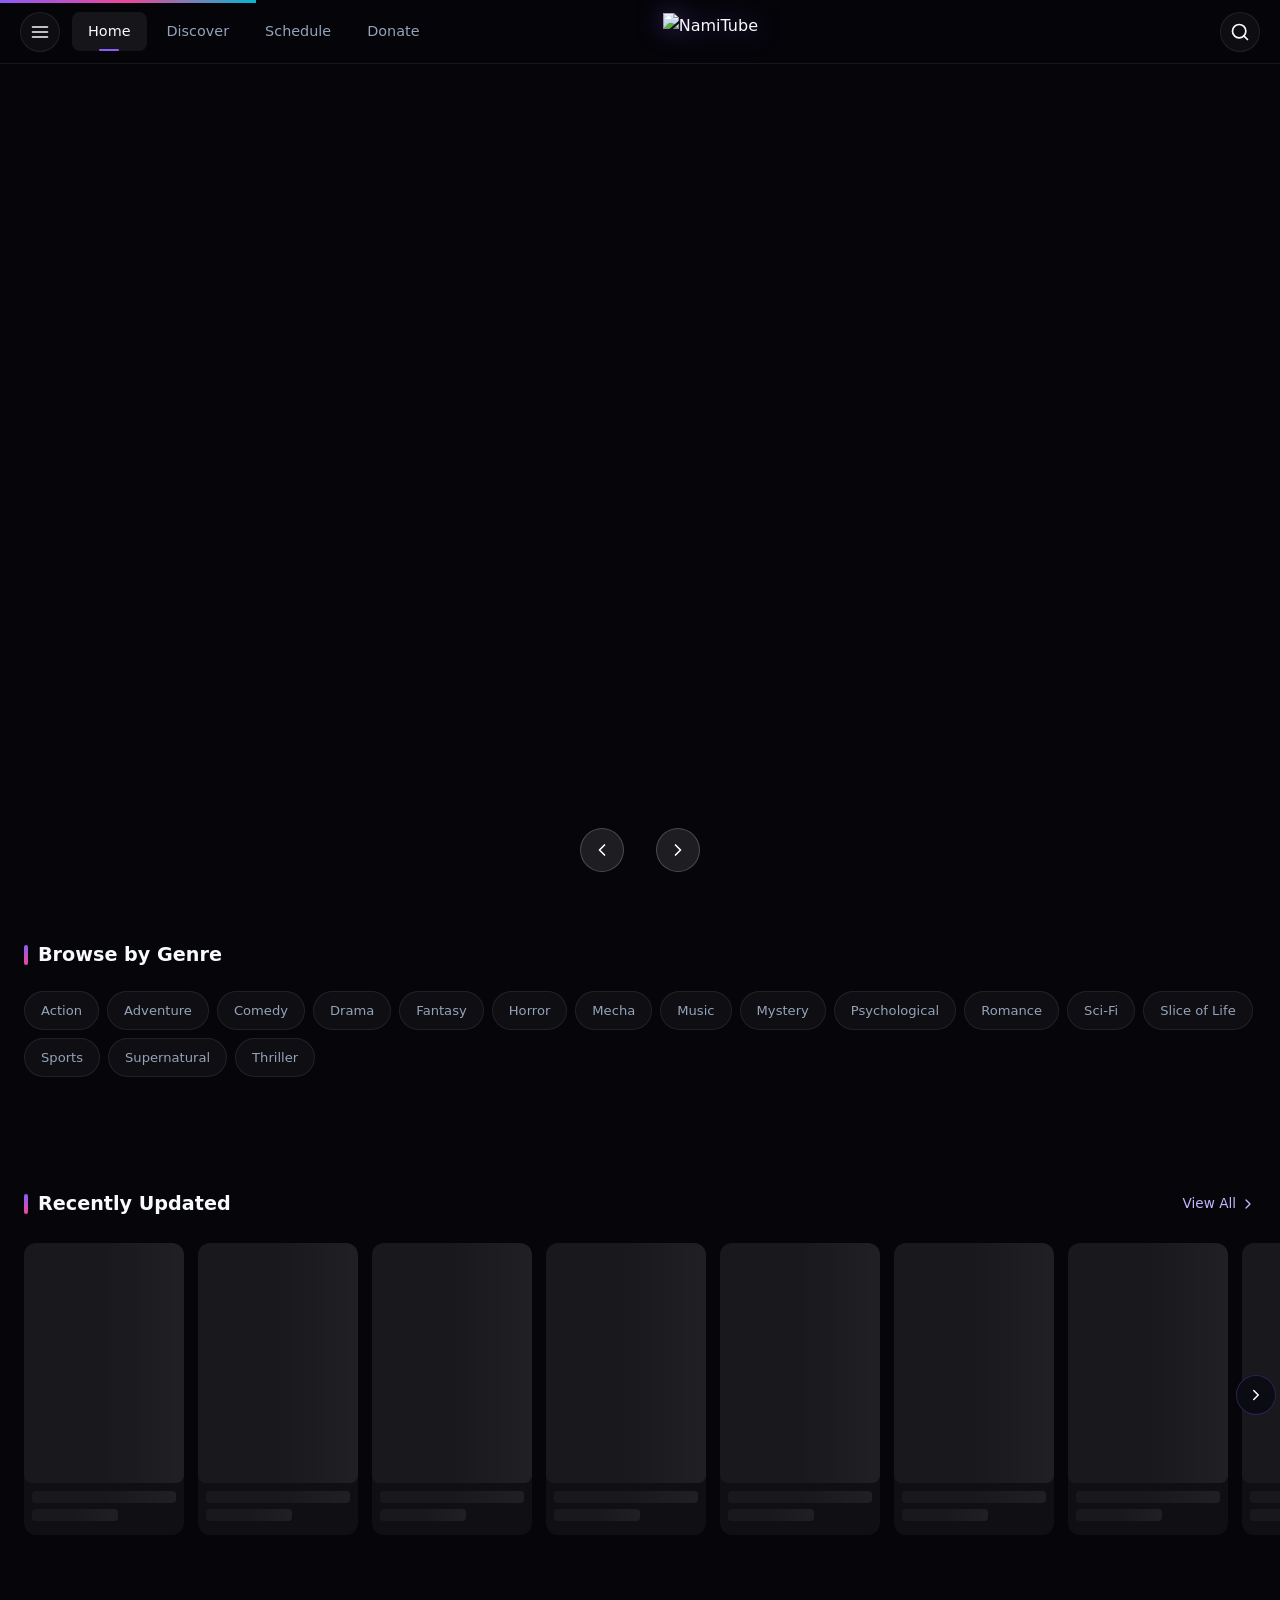
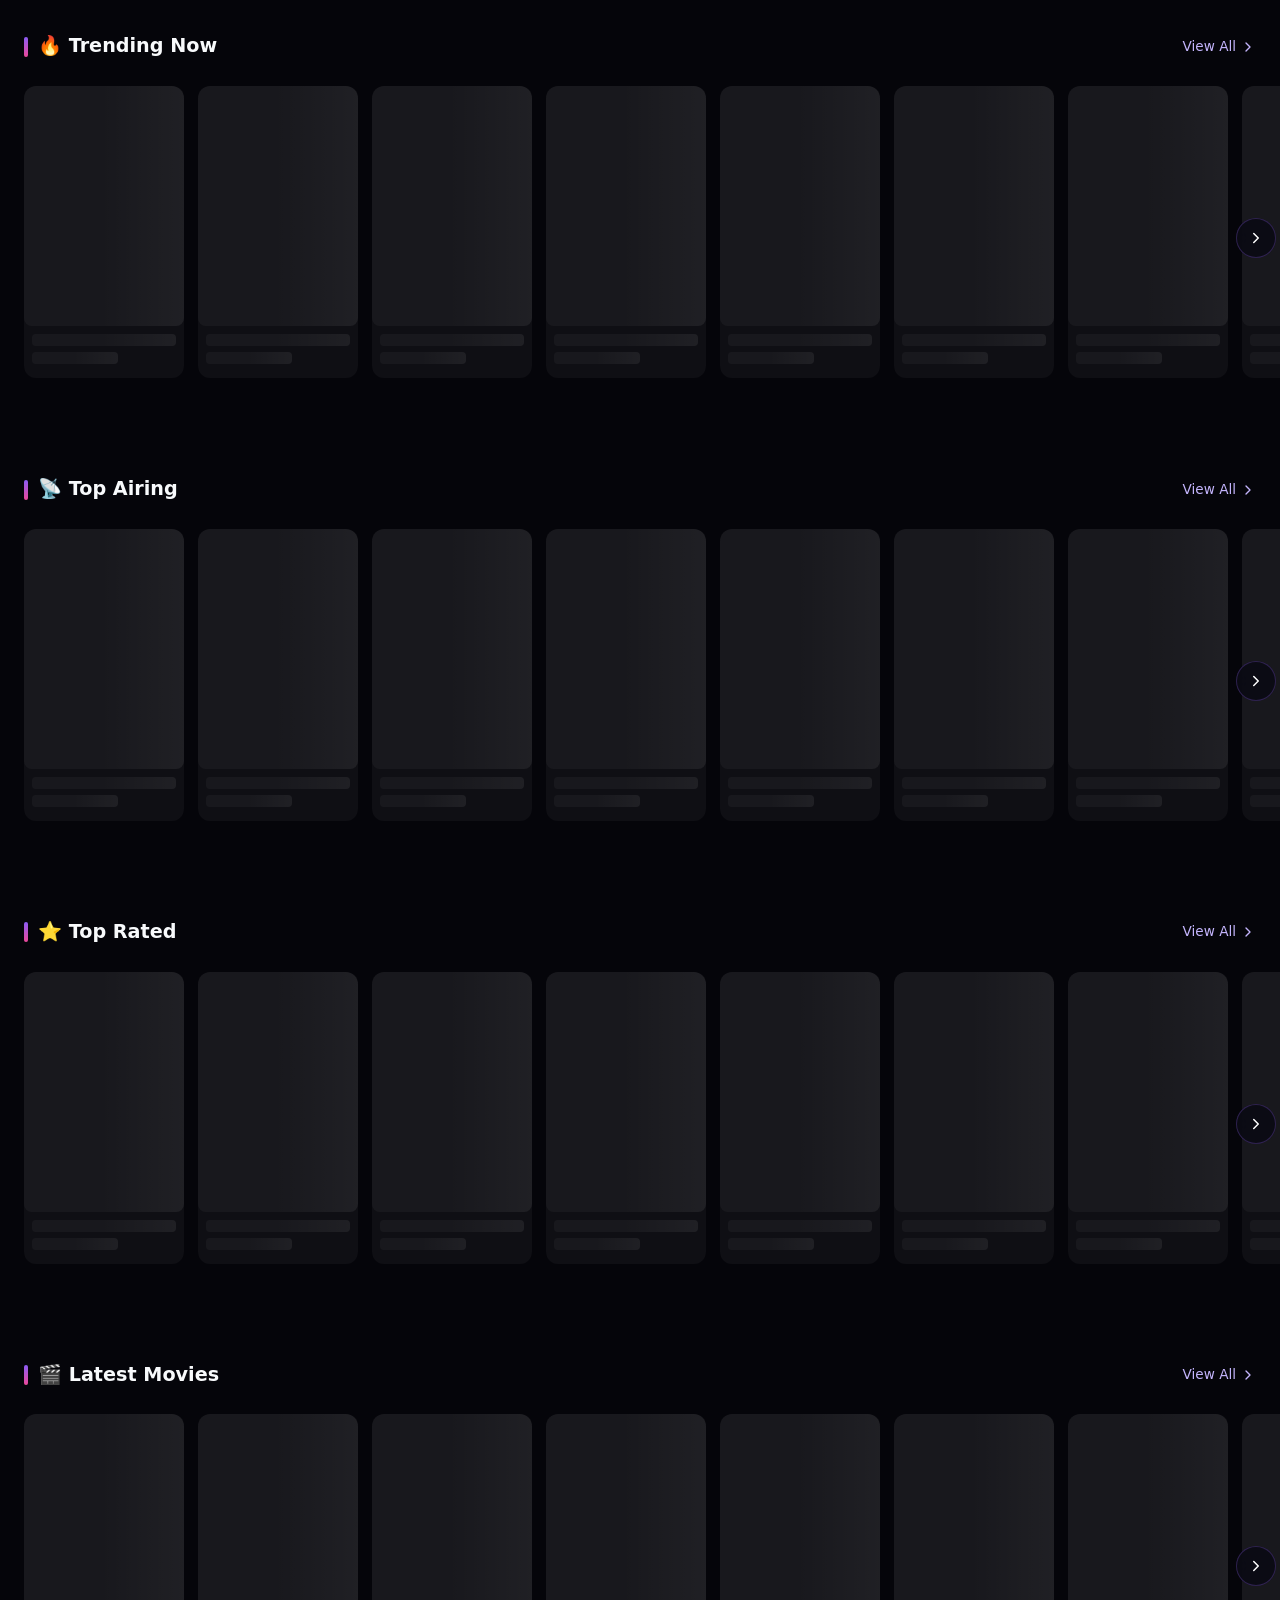
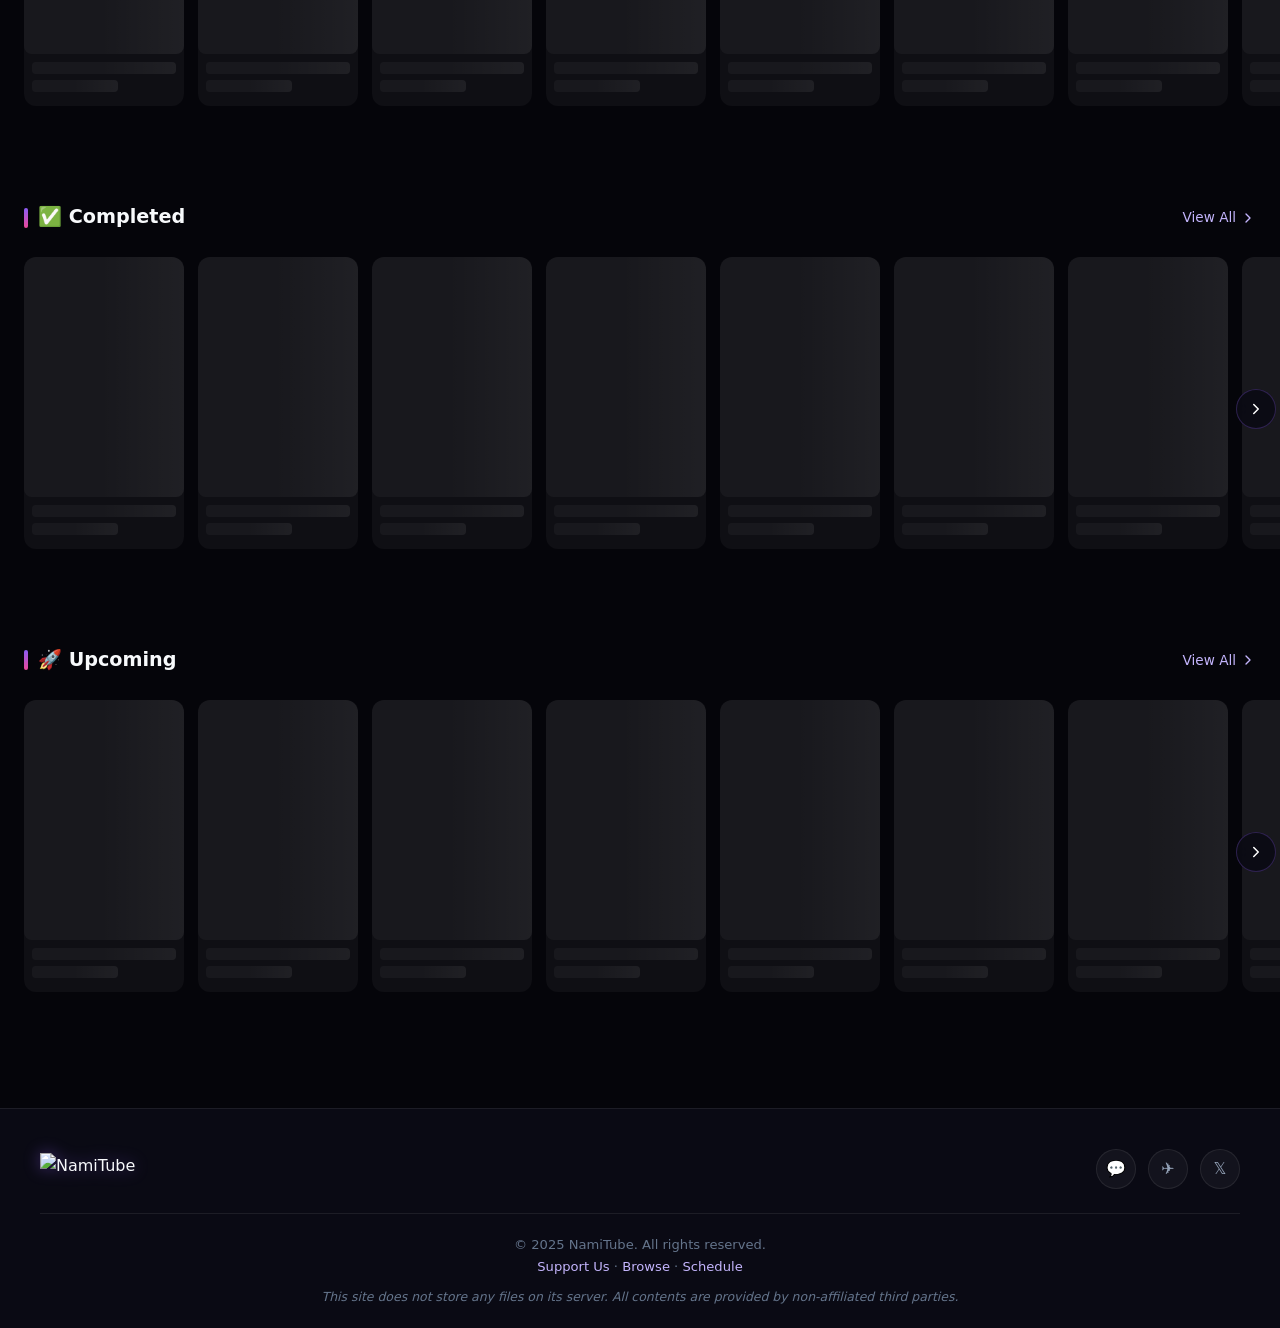
==== index.html @ ffd4a320 "Update index.html" ====
<!DOCTYPE html>
<html lang="en">
<head>
<meta charset="UTF-8"/>
<meta name="viewport" content="width=device-width,initial-scale=1.0"/>
<title>NamiTube – Premium Anime Streaming</title>
<meta name="description" content="Watch anime online free in HD. Stream thousands of anime series and movies on NamiTube."/>
<meta property="og:title" content="NamiTube – Premium Anime Streaming"/>
<meta property="og:description" content="Watch anime online free in HD on NamiTube."/>
<meta property="og:type" content="website"/>
<link rel="icon" href="https://blogger.googleusercontent.com/img/b/R29vZ2xl/AVvXsEiHE6pMgjbJ6YDLaMAtDUZCs6Zhkvxl0_fQnb0c0ZCmJOYRB_4N8dQ0ZWosBq_sZPK2wFel2E43Z2meo25JL3i7IZYkJ35FZ7lZ_BZfwlWofAKGhF1gWpFsxofeGUr87Peu6s7xtgvJMnrbtNnd4vJPtB7uG3L_wJ9tT8PKRCh-PXSxlyY9Ufn8OAzDY_Y/s320/NamiTube%20Original%20Favicon.png"/>
<style>
:root {
  --bg: #05050a;
  --bg2: #0a0a14;
  --bg3: #0f0f1e;
  --surface: rgba(255,255,255,0.04);
  --surface2: rgba(255,255,255,0.07);
  --border: rgba(255,255,255,0.08);
  --border2: rgba(150,100,255,0.25);
  --purple: #8b5cf6;
  --purple2: #a78bfa;
  --purple3: #c4b5fd;
  --pink: #ec4899;
  --cyan: #06b6d4;
  --text: #f8fafc;
  --text2: #94a3b8;
  --text3: #64748b;
  --gold: #fbbf24;
  --green: #22c55e;
  --red: #ef4444;
  --header-h: 64px;
  --radius: 12px;
  --radius2: 8px;
  --shadow: 0 8px 32px rgba(0,0,0,0.6);
  --glow: 0 0 24px rgba(139,92,246,0.35);
  --transition: 0.3s cubic-bezier(0.4,0,0.2,1);
}
*,*::before,*::after{box-sizing:border-box;margin:0;padding:0}
html,body{overflow-x:hidden;max-width:100%;background:var(--bg);color:var(--text);font-family:'Segoe UI',system-ui,-apple-system,sans-serif;line-height:1.6;scroll-behavior:smooth}
html{scrollbar-width:thin;scrollbar-color:var(--purple) var(--bg2)}
::-webkit-scrollbar{width:6px;height:6px}
::-webkit-scrollbar-track{background:var(--bg2)}
::-webkit-scrollbar-thumb{background:var(--purple);border-radius:3px}
img{max-width:100%;height:auto;display:block}
a{color:inherit;text-decoration:none}
button{cursor:pointer;border:none;background:none;font:inherit;color:inherit}

/* HEADER */
#header{position:fixed;top:0;left:0;right:0;z-index:1000;height:var(--header-h);display:flex;align-items:center;justify-content:space-between;padding:0 20px;background:rgba(5,5,10,0.85);backdrop-filter:blur(20px);-webkit-backdrop-filter:blur(20px);border-bottom:1px solid var(--border);transition:background var(--transition)}
#header.scrolled{background:rgba(5,5,10,0.97);box-shadow:0 2px 20px rgba(0,0,0,0.5)}
.h-left,.h-right{display:flex;align-items:center;gap:12px;flex:1}
.h-right{justify-content:flex-end}
.h-center{flex:2;display:flex;justify-content:center;align-items:center}
.logo-img{height:38px;width:auto;object-fit:contain;filter:drop-shadow(0 0 12px rgba(139,92,246,0.5))}
.icon-btn{width:40px;height:40px;border-radius:50%;display:flex;align-items:center;justify-content:center;background:var(--surface);border:1px solid var(--border);transition:all var(--transition);flex-shrink:0}
.icon-btn:hover{background:var(--border2);border-color:var(--purple);box-shadow:var(--glow)}
.icon-btn svg{width:20px;height:20px;fill:none;stroke:var(--text);stroke-width:2;stroke-linecap:round;stroke-linejoin:round}
.desktop-nav{display:flex;align-items:center;gap:4px}
.desktop-nav a{padding:8px 16px;border-radius:var(--radius2);font-size:0.9rem;font-weight:500;color:var(--text2);transition:all var(--transition);position:relative}
.desktop-nav a:hover,.desktop-nav a.active{color:var(--text);background:var(--surface2)}
.desktop-nav a.active::after{content:'';position:absolute;bottom:0;left:50%;transform:translateX(-50%);width:20px;height:2px;background:var(--purple);border-radius:2px}
@media(max-width:768px){.desktop-nav{display:none}}

/* SIDEBAR */
#sidebar-overlay{position:fixed;inset:0;z-index:1500;background:rgba(0,0,0,0.7);backdrop-filter:blur(4px);opacity:0;pointer-events:none;transition:opacity var(--transition)}
#sidebar-overlay.open{opacity:1;pointer-events:all}
#sidebar{position:fixed;top:0;left:0;bottom:0;z-index:1501;width:280px;background:var(--bg3);border-right:1px solid var(--border2);transform:translateX(-100%);transition:transform 0.35s cubic-bezier(0.4,0,0.2,1);overflow-y:auto;display:flex;flex-direction:column}
#sidebar.open{transform:translateX(0)}
.sidebar-header{display:flex;align-items:center;justify-content:space-between;padding:20px;border-bottom:1px solid var(--border)}
.sidebar-logo{height:32px}
.sidebar-close{width:36px;height:36px;border-radius:50%;display:flex;align-items:center;justify-content:center;background:var(--surface);transition:all var(--transition)}
.sidebar-close:hover{background:var(--red);color:#fff}
.sidebar-nav{padding:16px 12px;flex:1}
.sidebar-nav a{display:flex;align-items:center;gap:12px;padding:12px 16px;border-radius:var(--radius2);color:var(--text2);transition:all var(--transition);font-size:0.95rem;margin-bottom:4px}
.sidebar-nav a:hover,.sidebar-nav a.active{color:var(--text);background:linear-gradient(135deg,rgba(139,92,246,0.2),rgba(139,92,246,0.05));border-left:2px solid var(--purple)}
.sidebar-nav a svg{width:20px;height:20px;fill:none;stroke:currentColor;stroke-width:2;stroke-linecap:round;stroke-linejoin:round;flex-shrink:0}

/* SEARCH OVERLAY */
#search-overlay{position:fixed;inset:0;z-index:2000;background:rgba(5,5,10,0.97);backdrop-filter:blur(20px);display:none;flex-direction:column;opacity:0;transition:opacity var(--transition)}
#search-overlay.active{display:flex;opacity:1}
.search-header{display:flex;align-items:center;gap:16px;padding:20px 24px;border-bottom:1px solid var(--border)}
#search-input{flex:1;background:var(--surface2);border:1px solid var(--border2);border-radius:var(--radius);padding:14px 20px;font-size:1.1rem;color:var(--text);outline:none;transition:all var(--transition)}
#search-input:focus{border-color:var(--purple);box-shadow:0 0 0 3px rgba(139,92,246,0.15)}
#search-input::placeholder{color:var(--text3)}
.search-close{width:44px;height:44px;border-radius:50%;display:flex;align-items:center;justify-content:center;background:var(--surface);border:1px solid var(--border);flex-shrink:0;font-size:1.2rem;transition:all var(--transition)}
.search-close:hover{background:var(--red);border-color:var(--red)}
.search-filters{display:flex;flex-wrap:wrap;gap:8px;padding:16px 24px;border-bottom:1px solid var(--border)}
.filter-select{background:var(--surface2);border:1px solid var(--border);border-radius:var(--radius2);padding:8px 12px;font-size:0.85rem;color:var(--text2);outline:none;cursor:pointer;transition:all var(--transition)}
.filter-select:focus,.filter-select:hover{border-color:var(--purple);color:var(--text)}
.filter-select option{background:var(--bg3);color:var(--text)}
#search-results{flex:1;overflow-y:auto;padding:20px 24px}
.search-grid{display:grid;grid-template-columns:repeat(auto-fill,minmax(140px,1fr));gap:16px}
.search-loading{text-align:center;padding:40px;color:var(--text3)}
.search-empty{text-align:center;padding:60px 20px;color:var(--text3)}
.search-empty h3{font-size:1.4rem;margin-bottom:8px;color:var(--text2)}

/* HERO SLIDER */
#hero{position:relative;height:calc(100vh - var(--header-h));min-height:500px;overflow:hidden;margin-top:var(--header-h)}
.hero-track{display:flex;height:100%;transition:none}
.hero-slide{flex:0 0 100%;height:100%;position:relative;overflow:hidden}
.hero-bg{position:absolute;inset:0;width:100%;height:100%;object-fit:cover;object-position:center top;transition:transform 8s ease}
.hero-slide.active .hero-bg{transform:scale(1.05)}
.hero-overlay{position:absolute;inset:0;background:linear-gradient(to right,rgba(5,5,10,0.92) 0%,rgba(5,5,10,0.6) 50%,rgba(5,5,10,0.2) 100%),linear-gradient(to top,rgba(5,5,10,0.9) 0%,transparent 50%)}
.hero-content{position:absolute;bottom:80px;left:60px;max-width:560px;transform:translateY(20px);opacity:0;transition:all 0.7s cubic-bezier(0.4,0,0.2,1)}
.hero-slide.active .hero-content{transform:translateY(0);opacity:1}
.hero-badges{display:flex;flex-wrap:wrap;gap:8px;margin-bottom:16px}
.hero-badge{padding:4px 10px;border-radius:20px;font-size:0.75rem;font-weight:600;letter-spacing:0.5px;text-transform:uppercase}
.hero-badge.format{background:rgba(139,92,246,0.3);border:1px solid rgba(139,92,246,0.5);color:var(--purple3)}
.hero-badge.status{background:rgba(34,197,94,0.2);border:1px solid rgba(34,197,94,0.4);color:#86efac}
.hero-title{font-size:clamp(1.8rem,4vw,3.2rem);font-weight:800;line-height:1.1;margin-bottom:10px;text-shadow:0 2px 20px rgba(0,0,0,0.5)}
.hero-genres{display:flex;flex-wrap:wrap;gap:8px;margin-bottom:14px}
.hero-genre{font-size:0.8rem;color:var(--purple3);background:rgba(139,92,246,0.12);padding:4px 10px;border-radius:20px;border:1px solid rgba(139,92,246,0.25)}
.hero-meta{display:flex;align-items:center;gap:16px;margin-bottom:16px;color:var(--text2);font-size:0.9rem}
.hero-score{display:flex;align-items:center;gap:6px;color:var(--gold);font-weight:700}
.hero-desc{color:var(--text2);font-size:0.95rem;line-height:1.65;display:-webkit-box;-webkit-line-clamp:3;-webkit-box-orient:vertical;overflow:hidden;margin-bottom:24px}
.hero-actions{display:flex;gap:12px;flex-wrap:wrap}
.btn{display:inline-flex;align-items:center;gap:8px;padding:12px 24px;border-radius:var(--radius);font-weight:600;font-size:0.9rem;transition:all var(--transition);cursor:pointer;border:none;text-decoration:none}
.btn-primary{background:linear-gradient(135deg,var(--purple),#6d28d9);color:#fff;box-shadow:0 4px 20px rgba(139,92,246,0.4)}
.btn-primary:hover{transform:translateY(-2px);box-shadow:0 8px 28px rgba(139,92,246,0.55)}
.btn-secondary{background:rgba(255,255,255,0.1);color:var(--text);border:1px solid rgba(255,255,255,0.2);backdrop-filter:blur(10px)}
.btn-secondary:hover{background:rgba(255,255,255,0.18);transform:translateY(-2px)}
.btn svg{width:18px;height:18px;fill:none;stroke:currentColor;stroke-width:2;stroke-linecap:round;stroke-linejoin:round}
.hero-controls{position:absolute;bottom:28px;left:50%;transform:translateX(-50%);display:flex;align-items:center;gap:16px}
.hero-dots{display:flex;gap:8px;align-items:center}
.hero-dot{width:8px;height:8px;border-radius:50%;background:rgba(255,255,255,0.3);cursor:pointer;transition:all var(--transition)}
.hero-dot.active{width:28px;border-radius:4px;background:var(--purple)}
.hero-arrow{width:44px;height:44px;border-radius:50%;background:rgba(255,255,255,0.1);border:1px solid rgba(255,255,255,0.2);display:flex;align-items:center;justify-content:center;cursor:pointer;transition:all var(--transition);backdrop-filter:blur(10px);flex-shrink:0}
.hero-arrow:hover{background:rgba(139,92,246,0.4);border-color:var(--purple)}
.hero-arrow svg{width:20px;height:20px;fill:none;stroke:#fff;stroke-width:2;stroke-linecap:round;stroke-linejoin:round}
@media(max-width:768px){
  .hero-content{left:20px;right:20px;bottom:60px;max-width:100%}
  .hero-arrow{display:none}
}

/* SKELETON */
.skeleton{background:linear-gradient(90deg,var(--surface) 25%,var(--surface2) 50%,var(--surface) 75%);background-size:200% 100%;animation:shimmer 1.5s infinite;border-radius:var(--radius2)}
@keyframes shimmer{0%{background-position:200% 0}100%{background-position:-200% 0}}

/* SECTIONS */
.section{padding:40px 0;position:relative}
.section-header{display:flex;align-items:center;justify-content:space-between;padding:0 24px;margin-bottom:20px}
.section-title{font-size:1.2rem;font-weight:700;display:flex;align-items:center;gap:10px}
.section-title::before{content:'';width:4px;height:20px;background:linear-gradient(180deg,var(--purple),var(--pink));border-radius:2px;display:inline-block}
.view-all{font-size:0.85rem;color:var(--purple3);display:flex;align-items:center;gap:4px;transition:all var(--transition)}
.view-all:hover{color:var(--purple2)}
.view-all svg{width:16px;height:16px;fill:none;stroke:currentColor;stroke-width:2;stroke-linecap:round;stroke-linejoin:round}

/* CARD SLIDER */
.slider-wrap{position:relative;overflow:hidden}
.slider-track{display:flex;gap:14px;padding:4px 24px 16px;overflow-x:auto;scrollbar-width:none;scroll-behavior:smooth;cursor:grab;user-select:none}
.slider-track::-webkit-scrollbar{display:none}
.slider-track.grabbing{cursor:grabbing;scroll-behavior:auto}
.slider-arrow{position:absolute;top:50%;transform:translateY(-50%);width:40px;height:40px;border-radius:50%;background:rgba(10,10,20,0.9);border:1px solid var(--border2);display:flex;align-items:center;justify-content:center;z-index:10;cursor:pointer;transition:all var(--transition);backdrop-filter:blur(10px)}
.slider-arrow:hover{background:rgba(139,92,246,0.5);border-color:var(--purple);box-shadow:var(--glow)}
.slider-arrow.left{left:4px}
.slider-arrow.right{right:4px}
.slider-arrow svg{width:18px;height:18px;fill:none;stroke:#fff;stroke-width:2;stroke-linecap:round;stroke-linejoin:round}
.slider-arrow.hidden{opacity:0;pointer-events:none}

/* ANIME CARD */
.card{flex:0 0 160px;border-radius:var(--radius);overflow:hidden;background:var(--surface);border:1px solid var(--border);transition:all var(--transition);position:relative;cursor:pointer}
.card:hover{transform:translateY(-6px) scale(1.02);border-color:var(--border2);box-shadow:0 16px 40px rgba(0,0,0,0.5),var(--glow)}
.card-poster{width:100%;aspect-ratio:2/3;object-fit:cover;background:var(--bg3);transition:transform var(--transition)}
.card:hover .card-poster{transform:scale(1.05)}
.card-overlay{position:absolute;inset:0;background:linear-gradient(to top,rgba(5,5,10,0.95) 0%,rgba(5,5,10,0.4) 50%,transparent 100%);opacity:0;transition:opacity var(--transition)}
.card:hover .card-overlay{opacity:1}
.card-badges{position:absolute;top:8px;left:8px;display:flex;flex-direction:column;gap:4px}
.badge{padding:3px 7px;border-radius:4px;font-size:0.7rem;font-weight:700;letter-spacing:0.3px}
.badge-score{background:rgba(251,191,36,0.25);border:1px solid rgba(251,191,36,0.5);color:var(--gold)}
.badge-ep{background:rgba(6,182,212,0.25);border:1px solid rgba(6,182,212,0.4);color:var(--cyan)}
.badge-hd{background:rgba(139,92,246,0.3);border:1px solid rgba(139,92,246,0.5);color:var(--purple3)}
.badge-format{background:rgba(255,255,255,0.1);border:1px solid rgba(255,255,255,0.2);color:var(--text2)}
.card-info{position:absolute;bottom:0;left:0;right:0;padding:12px 10px 10px;transform:translateY(8px);opacity:0;transition:all var(--transition)}
.card:hover .card-info{transform:translateY(0);opacity:1}
.card-title{font-size:0.82rem;font-weight:600;color:var(--text);display:-webkit-box;-webkit-line-clamp:2;-webkit-box-orient:vertical;overflow:hidden;margin-bottom:4px}
.card-meta{font-size:0.72rem;color:var(--text3)}
.card-label{position:absolute;bottom:0;left:0;right:0;padding:8px;background:linear-gradient(transparent,rgba(5,5,10,0.95));text-align:center}
.card-label-text{font-size:0.8rem;font-weight:500;color:var(--text);display:-webkit-box;-webkit-line-clamp:2;-webkit-box-orient:vertical;overflow:hidden}

/* SKELETON CARDS */
.card-skel{flex:0 0 160px;border-radius:var(--radius);overflow:hidden;background:var(--surface)}
.card-skel-img{width:100%;aspect-ratio:2/3}
.card-skel-txt{padding:8px}
.card-skel-line{height:12px;border-radius:4px;margin-bottom:6px}
.card-skel-line.short{width:60%}

/* FOOTER */
footer{background:var(--bg2);border-top:1px solid var(--border);padding:40px 24px 20px;margin-top:60px}
.footer-inner{max-width:1200px;margin:0 auto}
.footer-top{display:flex;align-items:center;justify-content:space-between;flex-wrap:wrap;gap:20px;padding-bottom:24px;border-bottom:1px solid var(--border)}
.footer-logo{height:32px;filter:drop-shadow(0 0 8px rgba(139,92,246,0.4))}
.footer-socials{display:flex;gap:12px}
.social-link{width:40px;height:40px;border-radius:50%;display:flex;align-items:center;justify-content:center;background:var(--surface);border:1px solid var(--border);color:var(--text2);transition:all var(--transition);font-size:1rem}
.social-link:hover{background:var(--border2);color:var(--purple2);border-color:var(--purple)}
.footer-bottom{padding-top:20px;text-align:center;color:var(--text3);font-size:0.82rem;line-height:1.7}
.footer-bottom a{color:var(--purple3);transition:color var(--transition)}
.footer-bottom a:hover{color:var(--purple2)}
.footer-disclaimer{margin-top:8px;font-size:0.78rem;color:var(--text3);font-style:italic}

/* SCROLL TO TOP */
#scroll-top{position:fixed;bottom:24px;right:24px;z-index:900;width:44px;height:44px;border-radius:50%;background:linear-gradient(135deg,var(--purple),#6d28d9);display:flex;align-items:center;justify-content:center;opacity:0;pointer-events:none;transition:all var(--transition);box-shadow:0 4px 16px rgba(139,92,246,0.5);cursor:pointer}
#scroll-top.visible{opacity:1;pointer-events:all}
#scroll-top:hover{transform:translateY(-3px);box-shadow:0 8px 24px rgba(139,92,246,0.6)}
#scroll-top svg{width:20px;height:20px;fill:none;stroke:#fff;stroke-width:2;stroke-linecap:round;stroke-linejoin:round}

/* LOADING BAR */
#loader{position:fixed;top:0;left:0;width:0;height:3px;background:linear-gradient(90deg,var(--purple),var(--pink),var(--cyan));z-index:9999;transition:width 0.3s ease}

/* TOAST */
#toast{position:fixed;bottom:80px;right:24px;z-index:3000;background:var(--bg3);border:1px solid var(--border2);color:var(--text);padding:12px 20px;border-radius:var(--radius2);font-size:0.9rem;opacity:0;transform:translateY(10px);transition:all var(--transition);pointer-events:none;max-width:300px;box-shadow:var(--shadow)}
#toast.show{opacity:1;transform:translateY(0)}

/* GENRES ROW */
.genres-row{display:flex;flex-wrap:wrap;gap:8px;padding:0 24px;margin-bottom:32px}
.genre-pill{padding:8px 16px;border-radius:20px;font-size:0.82rem;font-weight:500;background:var(--surface);border:1px solid var(--border);color:var(--text2);cursor:pointer;transition:all var(--transition)}
.genre-pill:hover{background:rgba(139,92,246,0.2);border-color:var(--purple);color:var(--purple3)}

@media(max-width:480px){.card{flex:0 0 130px}.card-skel{flex:0 0 130px}}
@media(max-width:360px){.card{flex:0 0 115px}.card-skel{flex:0 0 115px}}
</style>
</head>
<body>
<div id="loader"></div>

<!-- HEADER -->
<header id="header">
  <div class="h-left">
    <button class="icon-btn" id="hamburger" aria-label="Menu">
      <svg viewBox="0 0 24 24"><line x1="3" y1="6" x2="21" y2="6"/><line x1="3" y1="12" x2="21" y2="12"/><line x1="3" y1="18" x2="21" y2="18"/></svg>
    </button>
    <nav class="desktop-nav">
      <a href="index.html" class="active">Home</a>
      <a href="discover.html">Discover</a>
      <a href="schedule.html">Schedule</a>
      <a href="donate.html">Donate</a>
    </nav>
  </div>
  <div class="h-center">
    <a href="index.html"><img src="https://blogger.googleusercontent.com/img/b/R29vZ2xl/AVvXsEjwxClcajSZy1q1gj_1kf_9y1J7mutn4jWfqdhlBVbFjLkViz_Z3-nuIZ11W0qOd1jlFgMFYi-g_XrpIiRbQjZd-wPwg4RWWyhbR0QLw0-ZgX5DFncVPNOxrDBouMlbdz2sLvQS65JbQaLJpQReWhjceG8Rn5cxrNusoQAXieXFcX_q_LZthCYS1AsCR30/s320/NamiTube%20Original%20banner.png" class="logo-img" alt="NamiTube" loading="eager"/></a>
  </div>
  <div class="h-right">
    <button class="icon-btn" id="search-btn" aria-label="Search">
      <svg viewBox="0 0 24 24"><circle cx="11" cy="11" r="8"/><line x1="21" y1="21" x2="16.65" y2="16.65"/></svg>
    </button>
  </div>
</header>

<!-- SIDEBAR -->
<div id="sidebar-overlay"></div>
<nav id="sidebar">
  <div class="sidebar-header">
    <img src="https://blogger.googleusercontent.com/img/b/R29vZ2xl/AVvXsEjwxClcajSZy1q1gj_1kf_9y1J7mutn4jWfqdhlBVbFjLkViz_Z3-nuIZ11W0qOd1jlFgMFYi-g_XrpIiRbQjZd-wPwg4RWWyhbR0QLw0-ZgX5DFncVPNOxrDBouMlbdz2sLvQS65JbQaLJpQReWhjceG8Rn5cxrNusoQAXieXFcX_q_LZthCYS1AsCR30/s320/NamiTube%20Original%20banner.png" class="sidebar-logo" alt="NamiTube"/>
    <button class="sidebar-close" id="sidebar-close">✕</button>
  </div>
  <div class="sidebar-nav">
    <a href="index.html" class="active">
      <svg viewBox="0 0 24 24"><path d="M3 9l9-7 9 7v11a2 2 0 0 1-2 2H5a2 2 0 0 1-2-2z"/><polyline points="9 22 9 12 15 12 15 22"/></svg>
      Home
    </a>
    <a href="discover.html">
      <svg viewBox="0 0 24 24"><circle cx="11" cy="11" r="8"/><line x1="21" y1="21" x2="16.65" y2="16.65"/></svg>
      Discover
    </a>
    <a href="schedule.html">
      <svg viewBox="0 0 24 24"><rect x="3" y="4" width="18" height="18" rx="2" ry="2"/><line x1="16" y1="2" x2="16" y2="6"/><line x1="8" y1="2" x2="8" y2="6"/><line x1="3" y1="10" x2="21" y2="10"/></svg>
      Schedule
    </a>
    <a href="donate.html">
      <svg viewBox="0 0 24 24"><path d="M20.84 4.61a5.5 5.5 0 0 0-7.78 0L12 5.67l-1.06-1.06a5.5 5.5 0 0 0-7.78 7.78l1.06 1.06L12 21.23l7.78-7.78 1.06-1.06a5.5 5.5 0 0 0 0-7.78z"/></svg>
      Donate
    </a>
  </div>
</nav>

<!-- SEARCH OVERLAY -->
<div id="search-overlay">
  <div class="search-header">
    <input type="text" id="search-input" placeholder="Search anime titles, genres..." autocomplete="off" spellcheck="false"/>
    <button class="search-close" id="search-close">✕</button>
  </div>
  <div class="search-filters">
    <select class="filter-select" id="sf-genre"><option value="">All Genres</option></select>
    <select class="filter-select" id="sf-season">
      <option value="">All Seasons</option>
      <option value="WINTER">Winter</option>
      <option value="SPRING">Spring</option>
      <option value="SUMMER">Summer</option>
      <option value="FALL">Fall</option>
    </select>
    <select class="filter-select" id="sf-year">
      <option value="">All Years</option>
    </select>
    <select class="filter-select" id="sf-format">
      <option value="">All Formats</option>
      <option value="TV">TV</option>
      <option value="MOVIE">Movie</option>
      <option value="OVA">OVA</option>
      <option value="ONA">ONA</option>
      <option value="SPECIAL">Special</option>
    </select>
    <select class="filter-select" id="sf-status">
      <option value="">All Status</option>
      <option value="RELEASING">Airing</option>
      <option value="FINISHED">Finished</option>
      <option value="NOT_YET_RELEASED">Upcoming</option>
    </select>
    <select class="filter-select" id="sf-sort">
      <option value="TRENDING_DESC">Trending</option>
      <option value="POPULARITY_DESC">Popular</option>
      <option value="SCORE_DESC">Top Rated</option>
      <option value="START_DATE_DESC">Newest</option>
    </select>
  </div>
  <div id="search-results"><div class="search-empty"><h3>Search Anime</h3><p>Discover thousands of titles</p></div></div>
</div>

<!-- HERO -->
<section id="hero">
  <div id="hero-track" class="hero-track"></div>
  <div class="hero-controls">
    <button class="hero-arrow" id="hero-prev">
      <svg viewBox="0 0 24 24"><polyline points="15 18 9 12 15 6"/></svg>
    </button>
    <div class="hero-dots" id="hero-dots"></div>
    <button class="hero-arrow" id="hero-next">
      <svg viewBox="0 0 24 24"><polyline points="9 18 15 12 9 6"/></svg>
    </button>
  </div>
</section>

<!-- MAIN -->
<main>
  <!-- GENRES ROW -->
  <section class="section">
    <div class="section-header">
      <h2 class="section-title">Browse by Genre</h2>
    </div>
    <div class="genres-row" id="genres-row"></div>
  </section>

  <!-- RECENTLY UPDATED -->
  <section class="section" id="sec-recent">
    <div class="section-header">
      <h2 class="section-title">Recently Updated</h2>
      <a href="discover.html?sort=UPDATED_AT_DESC" class="view-all">View All <svg viewBox="0 0 24 24"><polyline points="9 18 15 12 9 6"/></svg></a>
    </div>
    <div class="slider-wrap" id="sw-recent">
      <button class="slider-arrow left hidden" id="sl-recent-l"><svg viewBox="0 0 24 24"><polyline points="15 18 9 12 15 6"/></svg></button>
      <div class="slider-track" id="st-recent"></div>
      <button class="slider-arrow right" id="sl-recent-r"><svg viewBox="0 0 24 24"><polyline points="9 18 15 12 9 6"/></svg></button>
    </div>
  </section>

  <!-- TRENDING -->
  <section class="section" id="sec-trending">
    <div class="section-header">
      <h2 class="section-title">🔥 Trending Now</h2>
      <a href="discover.html?sort=TRENDING_DESC" class="view-all">View All <svg viewBox="0 0 24 24"><polyline points="9 18 15 12 9 6"/></svg></a>
    </div>
    <div class="slider-wrap" id="sw-trending">
      <button class="slider-arrow left hidden" id="sl-trending-l"><svg viewBox="0 0 24 24"><polyline points="15 18 9 12 15 6"/></svg></button>
      <div class="slider-track" id="st-trending"></div>
      <button class="slider-arrow right" id="sl-trending-r"><svg viewBox="0 0 24 24"><polyline points="9 18 15 12 9 6"/></svg></button>
    </div>
  </section>

  <!-- TOP AIRING -->
  <section class="section">
    <div class="section-header">
      <h2 class="section-title">📡 Top Airing</h2>
      <a href="discover.html?status=RELEASING&sort=SCORE_DESC" class="view-all">View All <svg viewBox="0 0 24 24"><polyline points="9 18 15 12 9 6"/></svg></a>
    </div>
    <div class="slider-wrap" id="sw-airing">
      <button class="slider-arrow left hidden" id="sl-airing-l"><svg viewBox="0 0 24 24"><polyline points="15 18 9 12 15 6"/></svg></button>
      <div class="slider-track" id="st-airing"></div>
      <button class="slider-arrow right" id="sl-airing-r"><svg viewBox="0 0 24 24"><polyline points="9 18 15 12 9 6"/></svg></button>
    </div>
  </section>

  <!-- TOP RATED -->
  <section class="section">
    <div class="section-header">
      <h2 class="section-title">⭐ Top Rated</h2>
      <a href="discover.html?sort=SCORE_DESC" class="view-all">View All <svg viewBox="0 0 24 24"><polyline points="9 18 15 12 9 6"/></svg></a>
    </div>
    <div class="slider-wrap" id="sw-rated">
      <button class="slider-arrow left hidden" id="sl-rated-l"><svg viewBox="0 0 24 24"><polyline points="15 18 9 12 15 6"/></svg></button>
      <div class="slider-track" id="st-rated"></div>
      <button class="slider-arrow right" id="sl-rated-r"><svg viewBox="0 0 24 24"><polyline points="9 18 15 12 9 6"/></svg></button>
    </div>
  </section>

  <!-- LATEST MOVIES -->
  <section class="section">
    <div class="section-header">
      <h2 class="section-title">🎬 Latest Movies</h2>
      <a href="discover.html?format=MOVIE&sort=POPULARITY_DESC" class="view-all">View All <svg viewBox="0 0 24 24"><polyline points="9 18 15 12 9 6"/></svg></a>
    </div>
    <div class="slider-wrap" id="sw-movies">
      <button class="slider-arrow left hidden" id="sl-movies-l"><svg viewBox="0 0 24 24"><polyline points="15 18 9 12 15 6"/></svg></button>
      <div class="slider-track" id="st-movies"></div>
      <button class="slider-arrow right" id="sl-movies-r"><svg viewBox="0 0 24 24"><polyline points="9 18 15 12 9 6"/></svg></button>
    </div>
  </section>

  <!-- COMPLETED -->
  <section class="section">
    <div class="section-header">
      <h2 class="section-title">✅ Completed</h2>
      <a href="discover.html?status=FINISHED&sort=SCORE_DESC" class="view-all">View All <svg viewBox="0 0 24 24"><polyline points="9 18 15 12 9 6"/></svg></a>
    </div>
    <div class="slider-wrap" id="sw-completed">
      <button class="slider-arrow left hidden" id="sl-completed-l"><svg viewBox="0 0 24 24"><polyline points="15 18 9 12 15 6"/></svg></button>
      <div class="slider-track" id="st-completed"></div>
      <button class="slider-arrow right" id="sl-completed-r"><svg viewBox="0 0 24 24"><polyline points="9 18 15 12 9 6"/></svg></button>
    </div>
  </section>

  <!-- UPCOMING -->
  <section class="section">
    <div class="section-header">
      <h2 class="section-title">🚀 Upcoming</h2>
      <a href="discover.html?status=NOT_YET_RELEASED&sort=POPULARITY_DESC" class="view-all">View All <svg viewBox="0 0 24 24"><polyline points="9 18 15 12 9 6"/></svg></a>
    </div>
    <div class="slider-wrap" id="sw-upcoming">
      <button class="slider-arrow left hidden" id="sl-upcoming-l"><svg viewBox="0 0 24 24"><polyline points="15 18 9 12 15 6"/></svg></button>
      <div class="slider-track" id="st-upcoming"></div>
      <button class="slider-arrow right" id="sl-upcoming-r"><svg viewBox="0 0 24 24"><polyline points="9 18 15 12 9 6"/></svg></button>
    </div>
  </section>
</main>

<footer>
  <div class="footer-inner">
    <div class="footer-top">
      <img src="https://blogger.googleusercontent.com/img/b/R29vZ2xl/AVvXsEjwxClcajSZy1q1gj_1kf_9y1J7mutn4jWfqdhlBVbFjLkViz_Z3-nuIZ11W0qOd1jlFgMFYi-g_XrpIiRbQjZd-wPwg4RWWyhbR0QLw0-ZgX5DFncVPNOxrDBouMlbdz2sLvQS65JbQaLJpQReWhjceG8Rn5cxrNusoQAXieXFcX_q_LZthCYS1AsCR30/s320/NamiTube%20Original%20banner.png" class="footer-logo" alt="NamiTube"/>
      <div class="footer-socials">
        <a href="#" class="social-link" aria-label="Discord">💬</a>
        <a href="#" class="social-link" aria-label="Telegram">✈️</a>
        <a href="#" class="social-link" aria-label="X">𝕏</a>
      </div>
    </div>
    <div class="footer-bottom">
      <p>© 2025 NamiTube. All rights reserved.</p>
      <p><a href="donate.html">Support Us</a> · <a href="discover.html">Browse</a> · <a href="schedule.html">Schedule</a></p>
      <p class="footer-disclaimer">This site does not store any files on its server. All contents are provided by non-affiliated third parties.</p>
    </div>
  </div>
</footer>

<button id="scroll-top" aria-label="Scroll to top">
  <svg viewBox="0 0 24 24"><polyline points="18 15 12 9 6 15"/></svg>
</button>
<div id="toast"></div>

<script>
const ANILIST = 'https://graphql.anilist.co';
const CACHE_TTL = 5 * 60 * 1000; // 5 min

// ─── CACHE ───────────────────────────────────────────────
function cacheSet(key, data) {
  try { localStorage.setItem(key, JSON.stringify({ t: Date.now(), d: data })); } catch(e){}
}
function cacheGet(key) {
  try {
    const raw = localStorage.getItem(key);
    if (!raw) return null;
    const { t, d } = JSON.parse(raw);
    if (Date.now() - t > CACHE_TTL) { localStorage.removeItem(key); return null; }
    return d;
  } catch(e) { return null; }
}

// ─── FETCH WITH RETRY ────────────────────────────────────
async function gqlFetch(query, variables = {}, retries = 3) {
  const key = 'nt_' + btoa(JSON.stringify({ query: query.slice(0,80), variables })).slice(0,40);
  const cached = cacheGet(key);
  if (cached) return cached;
  for (let i = 0; i < retries; i++) {
    const ctrl = new AbortController();
    const timer = setTimeout(() => ctrl.abort(), 10000);
    try {
      const res = await fetch(ANILIST, {
        method: 'POST',
        headers: { 'Content-Type': 'application/json', 'Accept': 'application/json' },
        body: JSON.stringify({ query, variables }),
        signal: ctrl.signal
      });
      clearTimeout(timer);
      if (!res.ok) throw new Error('HTTP ' + res.status);
      const json = await res.json();
      if (json.errors) throw new Error(json.errors[0].message);
      cacheSet(key, json.data);
      return json.data;
    } catch(e) {
      clearTimeout(timer);
      if (i === retries - 1) throw e;
      await new Promise(r => setTimeout(r, 800 * (i + 1)));
    }
  }
}

// ─── LOADER ──────────────────────────────────────────────
function setLoader(pct) {
  document.getElementById('loader').style.width = pct + '%';
}
function hideLoader() {
  const l = document.getElementById('loader');
  l.style.width = '100%';
  setTimeout(() => { l.style.opacity = '0'; setTimeout(() => { l.style.width = '0'; l.style.opacity = '1'; }, 400); }, 200);
}

// ─── TOAST ───────────────────────────────────────────────
function showToast(msg) {
  const t = document.getElementById('toast');
  t.textContent = msg; t.classList.add('show');
  setTimeout(() => t.classList.remove('show'), 3000);
}

// ─── CARD HTML ───────────────────────────────────────────
function cardHtml(anime) {
  const title = anime.title?.english || anime.title?.romaji || 'Unknown';
  const poster = anime.coverImage?.large || anime.coverImage?.medium || '';
  const score = anime.averageScore ? (anime.averageScore / 10).toFixed(1) : null;
  const eps = anime.episodes;
  const fmt = anime.format;
  const ep = anime.nextAiringEpisode?.episode ? anime.nextAiringEpisode.episode - 1 : eps;
  return `<div class="card" onclick="location.href='anime.html?id=${anime.id}'" tabindex="0" aria-label="${title.replace(/"/g,'')}">
    <img class="card-poster" src="${poster}" alt="${title.replace(/"/g,'')}" loading="lazy" onerror="this.src='data:image/svg+xml,%3Csvg xmlns=%22http://www.w3.org/2000/svg%22 width=%22160%22 height=%22240%22 viewBox=%220 0 160 240%22%3E%3Crect fill=%22%230f0f1e%22 width=%22160%22 height=%22240%22/%3E%3C/svg%3E'"/>
    <div class="card-overlay"></div>
    <div class="card-badges">
      ${score ? `<span class="badge badge-score">★ ${score}</span>` : ''}
      ${ep ? `<span class="badge badge-ep">EP ${ep}</span>` : ''}
      ${fmt ? `<span class="badge badge-format">${fmt}</span>` : ''}
    </div>
    <div class="card-info">
      <div class="card-title">${title}</div>
      <div class="card-meta">${anime.seasonYear || ''} ${anime.status === 'RELEASING' ? '• Airing' : ''}</div>
    </div>
    <div class="card-label"><div class="card-label-text">${title}</div></div>
  </div>`;
}

function skelCards(n = 8) {
  return Array.from({length:n}, () => `<div class="card-skel skeleton"><div class="card-skel-img skeleton"></div><div class="card-skel-txt"><div class="card-skel-line skeleton"></div><div class="card-skel-line short skeleton"></div></div></div>`).join('');
}

// ─── SLIDER ENGINE ───────────────────────────────────────
function initSlider(trackId, leftId, rightId) {
  const track = document.getElementById(trackId);
  const leftBtn = document.getElementById(leftId);
  const rightBtn = document.getElementById(rightId);
  if (!track) return;
  let isDown = false, startX = 0, scrollLeft = 0, isTransitioning = false;
  function updateArrows() {
    if (!leftBtn || !rightBtn) return;
    leftBtn.classList.toggle('hidden', track.scrollLeft <= 10);
    rightBtn.classList.toggle('hidden', track.scrollLeft >= track.scrollWidth - track.clientWidth - 10);
  }
  const scrollBy = (dir) => {
    if (isTransitioning) return;
    isTransitioning = true;
    const amount = Math.max(track.clientWidth * 0.8, 280);
    track.scrollBy({ left: dir * amount, behavior: 'smooth' });
    setTimeout(() => { isTransitioning = false; updateArrows(); }, 500);
  };
  if (leftBtn) leftBtn.addEventListener('click', () => scrollBy(-1));
  if (rightBtn) rightBtn.addEventListener('click', () => scrollBy(1));
  track.addEventListener('scroll', updateArrows, { passive: true });
  track.addEventListener('mousedown', e => { isDown = true; startX = e.pageX - track.offsetLeft; scrollLeft = track.scrollLeft; track.classList.add('grabbing'); e.preventDefault(); });
  track.addEventListener('mouseleave', () => { isDown = false; track.classList.remove('grabbing'); });
  track.addEventListener('mouseup', () => { isDown = false; track.classList.remove('grabbing'); });
  track.addEventListener('mousemove', e => { if (!isDown) return; e.preventDefault(); const x = e.pageX - track.offsetLeft; track.scrollLeft = scrollLeft - (x - startX); });
  let ts = 0, tsl = 0;
  track.addEventListener('touchstart', e => { ts = e.touches[0].clientX; tsl = track.scrollLeft; }, { passive: true });
  track.addEventListener('touchmove', e => { track.scrollLeft = tsl - (e.touches[0].clientX - ts); }, { passive: true });
  track.addEventListener('wheel', e => { if (Math.abs(e.deltaX) > Math.abs(e.deltaY)) return; e.preventDefault(); track.scrollLeft += e.deltaY * 2; updateArrows(); }, { passive: false });
  updateArrows();
}

// ─── HERO SLIDER ─────────────────────────────────────────
let heroSlides = [], heroIdx = 0, heroTimer = null, heroTransitioning = false;
function buildHero(animes) {
  const track = document.getElementById('hero-track');
  const dots = document.getElementById('hero-dots');
  if (!track || !animes || !animes.length) return;
  heroSlides = animes;
  track.innerHTML = animes.map((a, i) => {
    const title = a.title?.english || a.title?.romaji || 'Unknown';
    const banner = a.bannerImage || a.coverImage?.extraLarge || '';
    const score = a.averageScore ? (a.averageScore / 10).toFixed(1) : null;
    const genres = (a.genres || []).slice(0, 3);
    const desc = (a.description || '').replace(/<[^>]+>/g, '').slice(0, 180);
    const fmt = a.format || '';
    const status = a.status || '';
    return `<div class="hero-slide${i === 0 ? ' active' : ''}" data-idx="${i}">
      <img class="hero-bg" src="${banner}" alt="${title.replace(/"/g,'')}" loading="${i < 2 ? 'eager' : 'lazy'}" onerror="this.style.display='none'"/>
      <div class="hero-overlay"></div>
      <div class="hero-content">
        <div class="hero-badges">
          ${fmt ? `<span class="hero-badge format">${fmt}</span>` : ''}
          ${status === 'RELEASING' ? '<span class="hero-badge status">● Airing</span>' : ''}
        </div>
        <h1 class="hero-title">${title}</h1>
        <div class="hero-genres">${genres.map(g => `<span class="hero-genre">${g}</span>`).join('')}</div>
        <div class="hero-meta">
          ${score ? `<span class="hero-score"><svg width="14" height="14" viewBox="0 0 24 24" fill="#fbbf24"><polygon points="12 2 15.09 8.26 22 9.27 17 14.14 18.18 21.02 12 17.77 5.82 21.02 7 14.14 2 9.27 8.91 8.26 12 2"/></svg>${score}</span>` : ''}
          ${a.seasonYear ? `<span>${a.seasonYear}</span>` : ''}
          ${a.episodes ? `<span>${a.episodes} Eps</span>` : ''}
        </div>
        ${desc ? `<p class="hero-desc">${desc}</p>` : ''}
        <div class="hero-actions">
          <a href="watch.html?id=${a.id}&ep=1" class="btn btn-primary">
            <svg viewBox="0 0 24 24"><polygon fill="currentColor" points="5 3 19 12 5 21 5 3"/></svg>
            Watch Now
          </a>
          <a href="anime.html?id=${a.id}" class="btn btn-secondary">
            <svg viewBox="0 0 24 24"><circle cx="12" cy="12" r="10"/><line x1="12" y1="8" x2="12" y2="12"/><line x1="12" y1="16" x2="12.01" y2="16"/></svg>
            Details
          </a>
        </div>
      </div>
    </div>`;
  }).join('');
  dots.innerHTML = animes.map((_, i) => `<span class="hero-dot${i === 0 ? ' active' : ''}" data-idx="${i}"></span>`).join('');
  dots.querySelectorAll('.hero-dot').forEach(d => d.addEventListener('click', () => goHero(+d.dataset.idx)));
  document.getElementById('hero-prev').addEventListener('click', () => goHero((heroIdx - 1 + heroSlides.length) % heroSlides.length));
  document.getElementById('hero-next').addEventListener('click', () => goHero((heroIdx + 1) % heroSlides.length));
  // Touch swipe
  let tx = 0;
  const hero = document.getElementById('hero');
  hero.addEventListener('touchstart', e => { tx = e.touches[0].clientX; }, { passive: true });
  hero.addEventListener('touchend', e => {
    const diff = tx - e.changedTouches[0].clientX;
    if (Math.abs(diff) > 50) goHero(diff > 0 ? (heroIdx + 1) % heroSlides.length : (heroIdx - 1 + heroSlides.length) % heroSlides.length);
  }, { passive: true });
  startHeroTimer();
}
function goHero(idx) {
  if (heroTransitioning || idx === heroIdx) return;
  heroTransitioning = true;
  const slides = document.querySelectorAll('.hero-slide');
  const dots = document.querySelectorAll('.hero-dot');
  if (slides[heroIdx]) slides[heroIdx].classList.remove('active');
  if (dots[heroIdx]) dots[heroIdx].classList.remove('active');
  heroIdx = idx;
  if (slides[heroIdx]) slides[heroIdx].classList.add('active');
  if (dots[heroIdx]) dots[heroIdx].classList.add('active');
  setTimeout(() => { heroTransitioning = false; }, 800);
}
function startHeroTimer() {
  if (heroTimer) clearInterval(heroTimer);
  heroTimer = setInterval(() => {
    if (!heroTransitioning && heroSlides.length) goHero((heroIdx + 1) % heroSlides.length);
  }, 6000);
}

// ─── GENRES ──────────────────────────────────────────────
const GENRES = ['Action','Adventure','Comedy','Drama','Fantasy','Horror','Mecha','Music','Mystery','Psychological','Romance','Sci-Fi','Slice of Life','Sports','Supernatural','Thriller'];
function buildGenres() {
  const row = document.getElementById('genres-row');
  if (!row) return;
  const sf = document.getElementById('sf-genre');
  row.innerHTML = GENRES.map(g => `<a href="discover.html?genre=${encodeURIComponent(g)}" class="genre-pill">${g}</a>`).join('');
  if (sf) GENRES.forEach(g => { const o = document.createElement('option'); o.value = g; o.textContent = g; sf.appendChild(o); });
}

// ─── SEARCH YEAR OPTIONS ─────────────────────────────────
function buildYearOptions() {
  const sel = document.getElementById('sf-year');
  if (!sel) return;
  const cur = new Date().getFullYear() + 1;
  for (let y = cur; y >= 1990; y--) {
    const o = document.createElement('option');
    o.value = y; o.textContent = y; sel.appendChild(o);
  }
}

// ─── SEARCH LOGIC ────────────────────────────────────────
let searchDebounce = null, searchController = null;
const SEARCH_QUERY = `query($search:String,$genre:String,$season:MediaSeason,$year:Int,$format:MediaFormat,$status:MediaStatus,$sort:[MediaSort],$page:Int){
  Page(page:$page,perPage:20){media(type:ANIME,search:$search,genre:$genre,season:$season,seasonYear:$year,format:$format,status:$status,sort:$sort,isAdult:false){id title{romaji english}coverImage{large}averageScore episodes format seasonYear status nextAiringEpisode{episode}}}
}`;
async function doSearch() {
  const q = document.getElementById('search-input').value.trim();
  const genre = document.getElementById('sf-genre').value;
  const season = document.getElementById('sf-season').value;
  const year = document.getElementById('sf-year').value;
  const format = document.getElementById('sf-format').value;
  const status = document.getElementById('sf-status').value;
  const sort = document.getElementById('sf-sort').value;
  const res = document.getElementById('search-results');
  if (!q && !genre && !season && !year && !format && !status) {
    res.innerHTML = '<div class="search-empty"><h3>Search Anime</h3><p>Discover thousands of titles</p></div>';
    return;
  }
  res.innerHTML = '<div class="search-loading">Searching...</div>';
  if (searchController) searchController.abort();
  searchController = new AbortController();
  try {
    const vars = { sort: sort ? [sort] : ['TRENDING_DESC'], page: 1 };
    if (q) vars.search = q;
    if (genre) vars.genre = genre;
    if (season) vars.season = season;
    if (year) vars.year = parseInt(year);
    if (format) vars.format = format;
    if (status) vars.status = status;
    const data = await gqlFetch(SEARCH_QUERY, vars);
    const media = data?.Page?.media || [];
    if (!media.length) { res.innerHTML = '<div class="search-empty"><h3>No results</h3><p>Try different filters</p></div>'; return; }
    res.innerHTML = `<div class="search-grid">${media.map(a => cardHtml(a)).join('')}</div>`;
  } catch(e) {
    res.innerHTML = '<div class="search-empty"><h3>Search failed</h3><p>Please try again</p></div>';
  }
}
function openSearch() {
  document.getElementById('search-overlay').classList.add('active');
  setTimeout(() => document.getElementById('search-input').focus(), 100);
  document.body.style.overflow = 'hidden';
}
function closeSearch() {
  document.getElementById('search-overlay').classList.remove('active');
  document.body.style.overflow = '';
}
document.getElementById('search-btn').addEventListener('click', openSearch);
document.getElementById('search-close').addEventListener('click', closeSearch);
document.getElementById('search-input').addEventListener('input', () => {
  clearTimeout(searchDebounce);
  searchDebounce = setTimeout(doSearch, 400);
});
['sf-genre','sf-season','sf-year','sf-format','sf-status','sf-sort'].forEach(id => {
  const el = document.getElementById(id);
  if (el) el.addEventListener('change', doSearch);
});
document.addEventListener('keydown', e => { if (e.key === 'Escape') closeSearch(); });

// ─── SIDEBAR ─────────────────────────────────────────────
function openSidebar() {
  document.getElementById('sidebar').classList.add('open');
  document.getElementById('sidebar-overlay').classList.add('open');
  document.body.style.overflow = 'hidden';
}
function closeSidebar() {
  document.getElementById('sidebar').classList.remove('open');
  document.getElementById('sidebar-overlay').classList.remove('open');
  document.body.style.overflow = '';
}
document.getElementById('hamburger').addEventListener('click', openSidebar);
document.getElementById('sidebar-close').addEventListener('click', closeSidebar);
document.getElementById('sidebar-overlay').addEventListener('click', closeSidebar);

// ─── SCROLL ───────────────────────────────────────────────
window.addEventListener('scroll', () => {
  document.getElementById('header').classList.toggle('scrolled', window.scrollY > 20);
  document.getElementById('scroll-top').classList.toggle('visible', window.scrollY > 300);
}, { passive: true });
document.getElementById('scroll-top').addEventListener('click', () => window.scrollTo({ top: 0, behavior: 'smooth' }));

// ─── POPULATE SECTION ─────────────────────────────────────
function fillSection(trackId, items) {
  const t = document.getElementById(trackId);
  if (!t) return;
  if (!items || !items.length) { t.innerHTML = '<p style="color:var(--text3);padding:20px;">No data available</p>'; return; }
  t.innerHTML = items.map(a => cardHtml(a)).join('');
}

// ─── QUERIES ─────────────────────────────────────────────
const Q_TRENDING = `query{Page(page:1,perPage:20){media(type:ANIME,sort:TRENDING_DESC,isAdult:false){id title{romaji english}coverImage{large}bannerImage averageScore episodes format status seasonYear description genres nextAiringEpisode{episode}}}}`;
const Q_POPULAR = `query{Page(page:1,perPage:20){media(type:ANIME,sort:POPULARITY_DESC,isAdult:false){id title{romaji english}coverImage{large}averageScore episodes format status seasonYear nextAiringEpisode{episode}}}}`;
const Q_AIRING = `query{Page(page:1,perPage:20){media(type:ANIME,status:RELEASING,sort:SCORE_DESC,isAdult:false){id title{romaji english}coverImage{large}averageScore episodes format status seasonYear nextAiringEpisode{episode}}}}`;
const Q_RATED = `query{Page(page:1,perPage:20){media(type:ANIME,sort:SCORE_DESC,isAdult:false){id title{romaji english}coverImage{large}averageScore episodes format status seasonYear nextAiringEpisode{episode}}}}`;
const Q_MOVIES = `query{Page(page:1,perPage:20){media(type:ANIME,format:MOVIE,sort:POPULARITY_DESC,isAdult:false){id title{romaji english}coverImage{large}averageScore episodes format status seasonYear}}}`;
const Q_COMPLETED = `query{Page(page:1,perPage:20){media(type:ANIME,status:FINISHED,sort:SCORE_DESC,isAdult:false){id title{romaji english}coverImage{large}averageScore episodes format status seasonYear nextAiringEpisode{episode}}}}`;
const Q_UPCOMING = `query{Page(page:1,perPage:20){media(type:ANIME,status:NOT_YET_RELEASED,sort:POPULARITY_DESC,isAdult:false){id title{romaji english}coverImage{large}averageScore episodes format status seasonYear}}}`;

// ─── INIT ─────────────────────────────────────────────────
['st-recent','st-trending','st-airing','st-rated','st-movies','st-completed','st-upcoming'].forEach(id => {
  const t = document.getElementById(id);
  if (t) t.innerHTML = skelCards(8);
});

async function init() {
  setLoader(10);
  buildGenres();
  buildYearOptions();
  setLoader(20);
  try {
    const [trendData, popularData, airingData, ratedData, moviesData, completedData, upcomingData] = await Promise.allSettled([
      gqlFetch(Q_TRENDING),
      gqlFetch(Q_POPULAR),
      gqlFetch(Q_AIRING),
      gqlFetch(Q_RATED),
      gqlFetch(Q_MOVIES),
      gqlFetch(Q_COMPLETED),
      gqlFetch(Q_UPCOMING)
    ]);
    setLoader(70);
    const trending = trendData.value?.Page?.media || [];
    const popular = popularData.value?.Page?.media || [];
    const airing = airingData.value?.Page?.media || [];
    const rated = ratedData.value?.Page?.media || [];
    const movies = moviesData.value?.Page?.media || [];
    const completed = completedData.value?.Page?.media || [];
    const upcoming = upcomingData.value?.Page?.media || [];
    // Hero - trending with banners
    const heroItems = trending.filter(a => a.bannerImage).slice(0, 12);
    buildHero(heroItems.length >= 5 ? heroItems : trending.slice(0, 12));
    // Fill recent with popular
    fillSection('st-recent', popular);
    fillSection('st-trending', trending);
    fillSection('st-airing', airing);
    fillSection('st-rated', rated);
    fillSection('st-movies', movies);
    fillSection('st-completed', completed);
    fillSection('st-upcoming', upcoming);
    setLoader(90);
    // Init sliders
    ['recent','trending','airing','rated','movies','completed','upcoming'].forEach(n => {
      initSlider(`st-${n}`, `sl-${n}-l`, `sl-${n}-r`);
    });
    setLoader(100);
    hideLoader();
  } catch(e) {
    console.error('Init error:', e);
    hideLoader();
    showToast('Some content failed to load. Retrying...');
  }
}

window.addEventListener('DOMContentLoaded', init);
window.addEventListener('pageshow', e => { if (e.persisted) init(); });
</script>
</body>
</html>
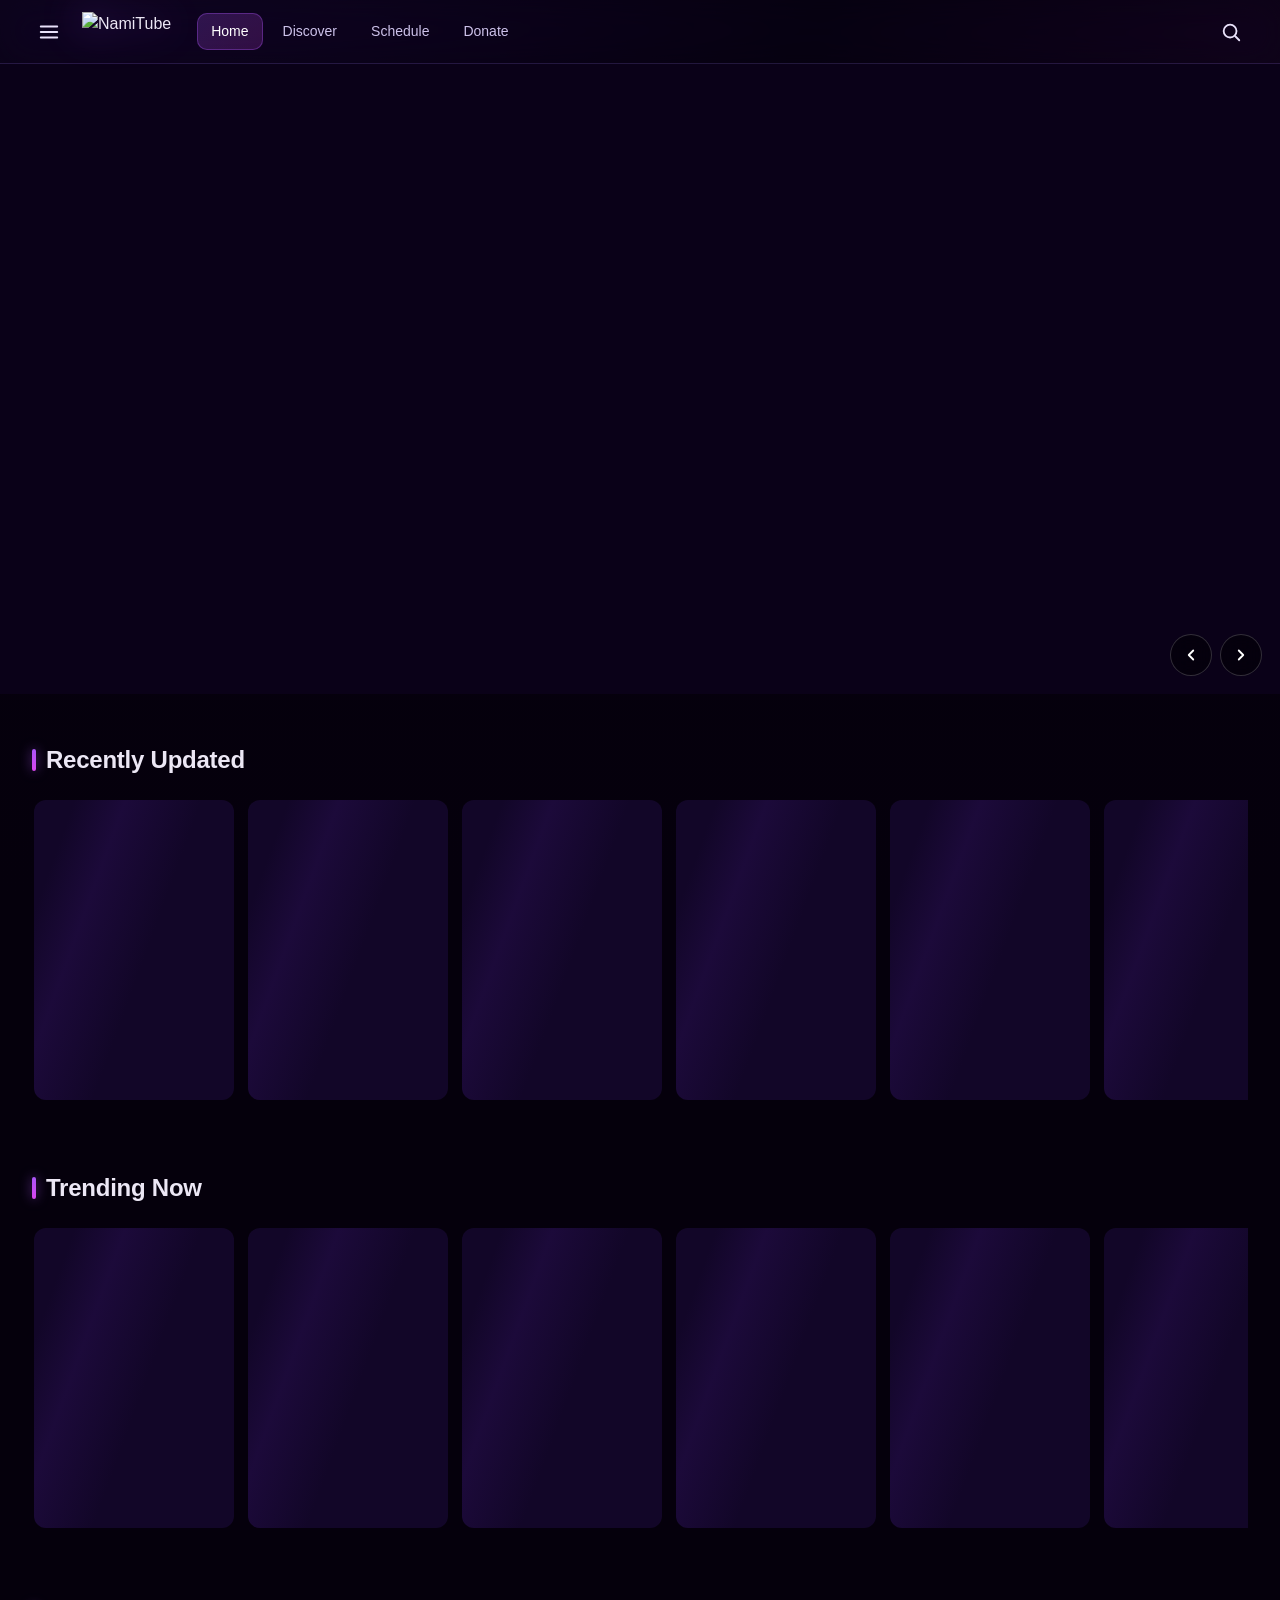
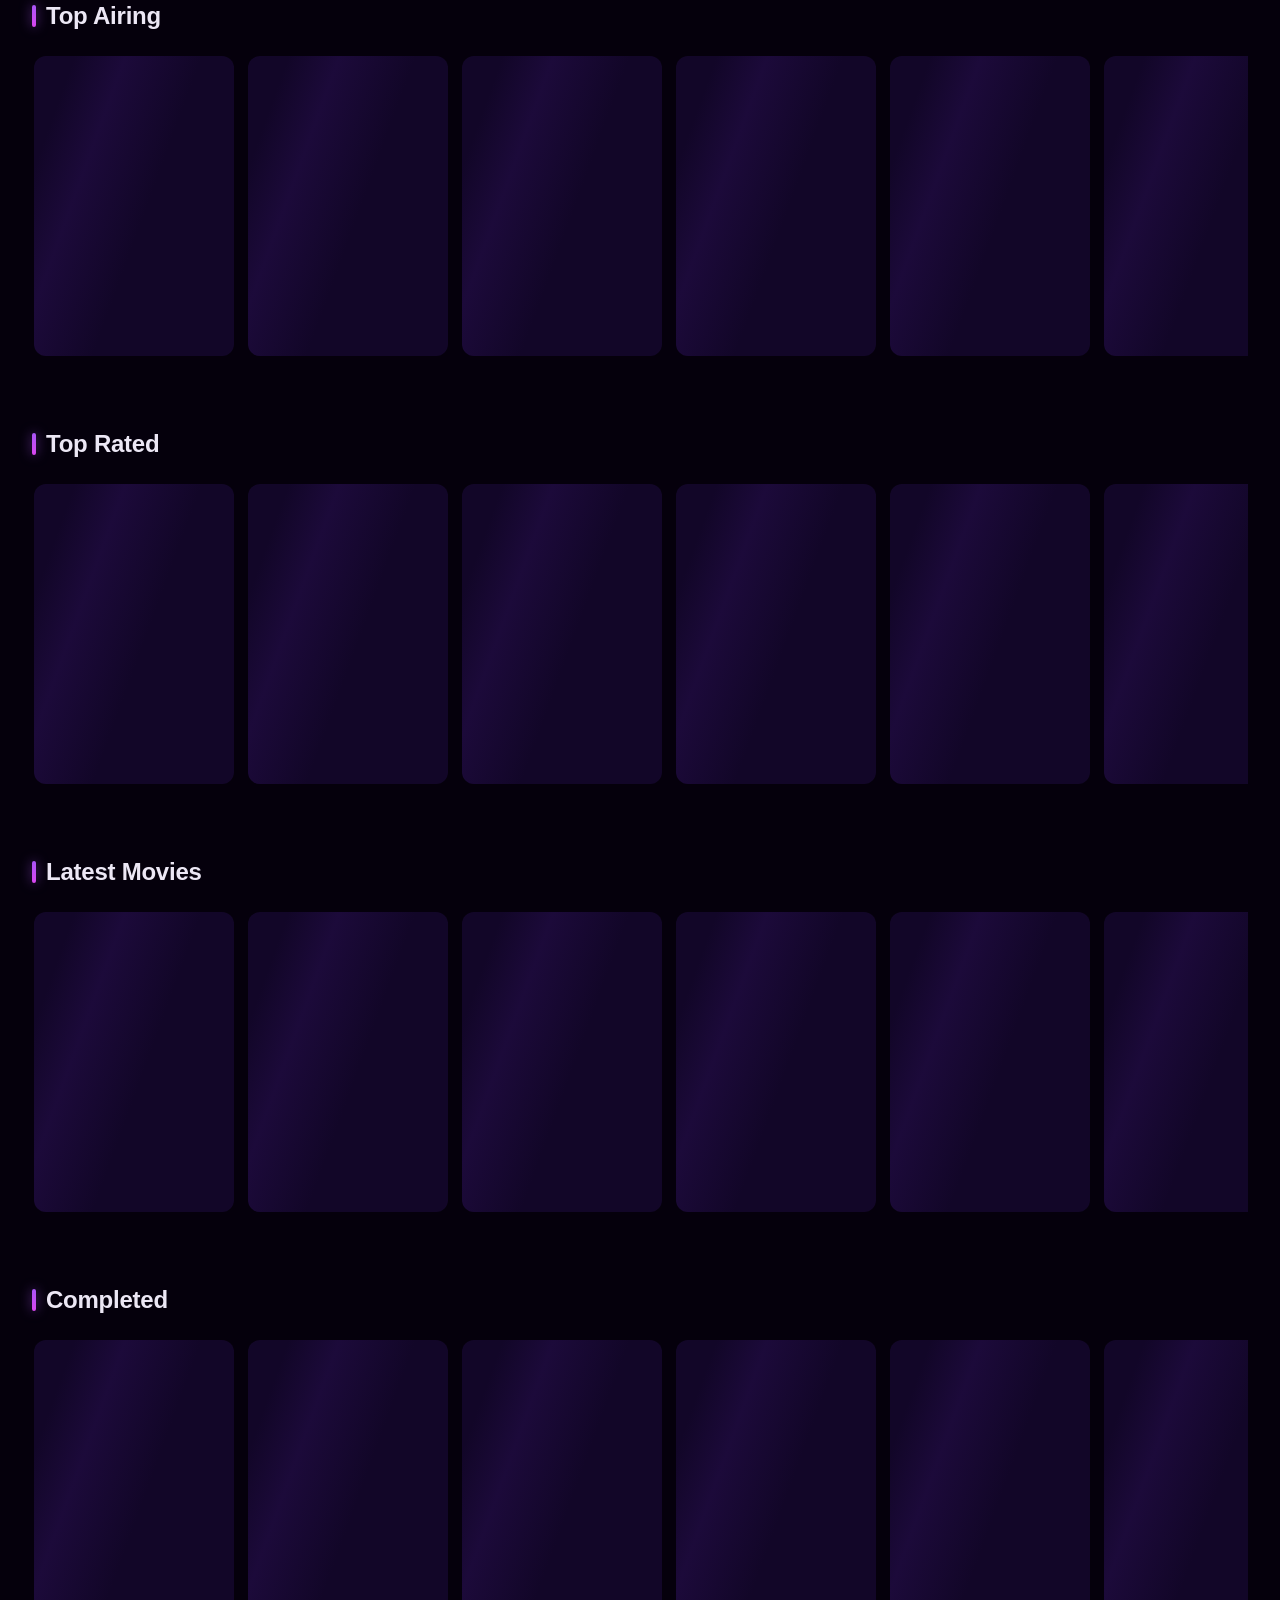
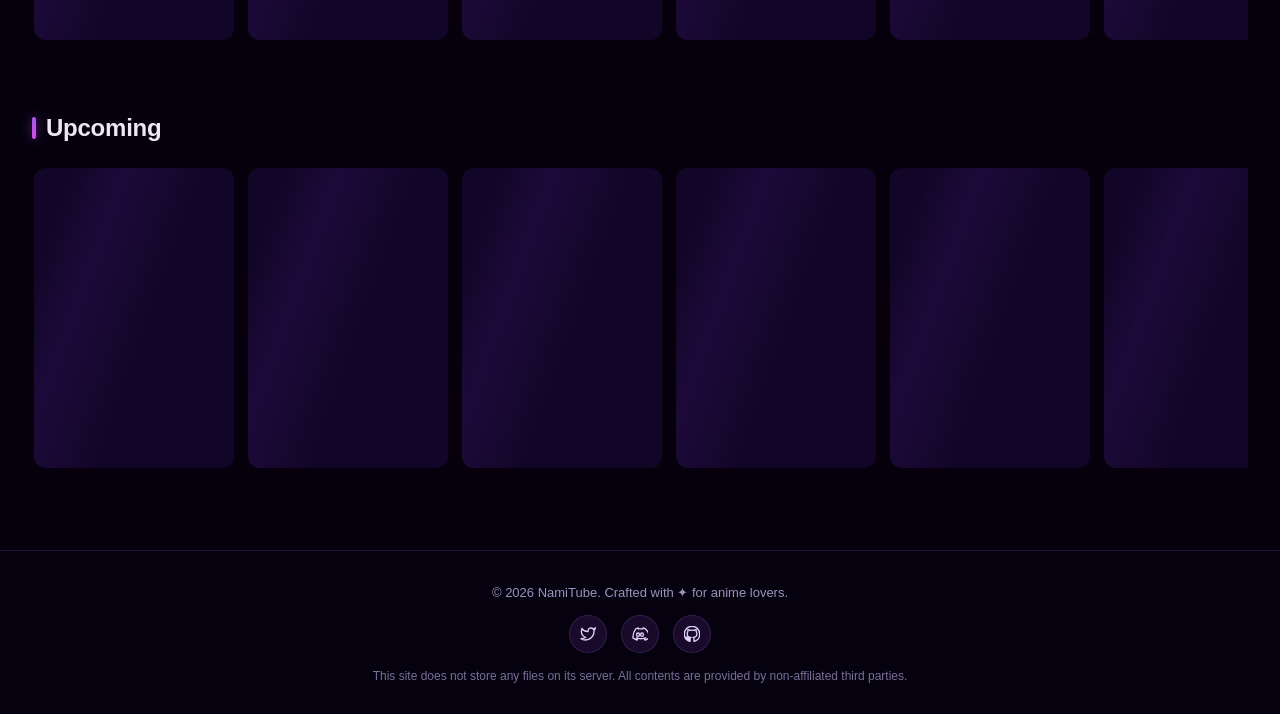
==== commit f34f8fbe: "Update index.html" ====
--- a/index.html
+++ b/index.html
@@ -1,835 +1,754 @@
-<!DOCTYPE html>
+<!doctype html>
 <html lang="en">
 <head>
-<meta charset="UTF-8"/>
-<meta name="viewport" content="width=device-width,initial-scale=1.0"/>
-<title>NamiTube – Premium Anime Streaming</title>
-<meta name="description" content="Watch anime online free in HD. Stream thousands of anime series and movies on NamiTube."/>
-<meta property="og:title" content="NamiTube – Premium Anime Streaming"/>
-<meta property="og:description" content="Watch anime online free in HD on NamiTube."/>
-<meta property="og:type" content="website"/>
-<link rel="icon" href="https://blogger.googleusercontent.com/img/b/R29vZ2xl/AVvXsEiHE6pMgjbJ6YDLaMAtDUZCs6Zhkvxl0_fQnb0c0ZCmJOYRB_4N8dQ0ZWosBq_sZPK2wFel2E43Z2meo25JL3i7IZYkJ35FZ7lZ_BZfwlWofAKGhF1gWpFsxofeGUr87Peu6s7xtgvJMnrbtNnd4vJPtB7uG3L_wJ9tT8PKRCh-PXSxlyY9Ufn8OAzDY_Y/s320/NamiTube%20Original%20Favicon.png"/>
+<meta charset="utf-8" />
+<meta name="viewport" content="width=device-width,initial-scale=1,viewport-fit=cover" />
+<meta name="theme-color" content="#0a0010" />
+<meta name="description" content="NamiTube — Cinematic anime streaming. Discover, watch, and follow your favorite series in premium quality." />
+<meta property="og:title" content="NamiTube — Premium Anime Streaming" />
+<meta property="og:description" content="Cinematic anime streaming powered by AniList." />
+<meta property="og:type" content="website" />
+<title>NamiTube — Premium Anime Streaming</title>
+<link rel="icon" href="https://blogger.googleusercontent.com/img/b/R29vZ2xl/AVvXsEiHE6pMgjbJ6YDLaMAtDUZCs6Zhkvxl0_fQnb0c0ZCmJOYRB_4N8dQ0ZWosBq_sZPK2wFel2E43Z2meo25JL3i7IZYkJ35FZ7lZ_BZfwlWofAKGhF1gWpFsxofeGUr87Peu6s7xtgvJMnrbtNnd4vJPtB7uG3L_wJ9tT8PKRCh-PXSxlyY9Ufn8OAzDY_Y/s320/NamiTube%20Original%20Favicon.png" />
 <style>
-:root {
-  --bg: #05050a;
-  --bg2: #0a0a14;
-  --bg3: #0f0f1e;
-  --surface: rgba(255,255,255,0.04);
-  --surface2: rgba(255,255,255,0.07);
-  --border: rgba(255,255,255,0.08);
-  --border2: rgba(150,100,255,0.25);
-  --purple: #8b5cf6;
-  --purple2: #a78bfa;
-  --purple3: #c4b5fd;
-  --pink: #ec4899;
-  --cyan: #06b6d4;
-  --text: #f8fafc;
-  --text2: #94a3b8;
-  --text3: #64748b;
-  --gold: #fbbf24;
-  --green: #22c55e;
-  --red: #ef4444;
-  --header-h: 64px;
-  --radius: 12px;
-  --radius2: 8px;
-  --shadow: 0 8px 32px rgba(0,0,0,0.6);
-  --glow: 0 0 24px rgba(139,92,246,0.35);
-  --transition: 0.3s cubic-bezier(0.4,0,0.2,1);
-}
+/* ============ RESET + BASE ============ */
 *,*::before,*::after{box-sizing:border-box;margin:0;padding:0}
-html,body{overflow-x:hidden;max-width:100%;background:var(--bg);color:var(--text);font-family:'Segoe UI',system-ui,-apple-system,sans-serif;line-height:1.6;scroll-behavior:smooth}
-html{scrollbar-width:thin;scrollbar-color:var(--purple) var(--bg2)}
-::-webkit-scrollbar{width:6px;height:6px}
-::-webkit-scrollbar-track{background:var(--bg2)}
-::-webkit-scrollbar-thumb{background:var(--purple);border-radius:3px}
-img{max-width:100%;height:auto;display:block}
+html,body{overflow-x:hidden;max-width:100%}
+html{scroll-behavior:smooth;-webkit-text-size-adjust:100%}
+body{
+  font-family:'Inter',-apple-system,BlinkMacSystemFont,'Segoe UI',Roboto,sans-serif;
+  background:#05000c;
+  color:#ece7f5;
+  min-height:100vh;
+  line-height:1.5;
+  -webkit-font-smoothing:antialiased;
+  text-rendering:optimizeLegibility;
+  background-image:
+    radial-gradient(1200px 600px at 10% -10%, rgba(124,58,237,.18), transparent 60%),
+    radial-gradient(1000px 500px at 110% 10%, rgba(217,70,239,.12), transparent 60%),
+    linear-gradient(180deg,#06000f 0%,#05000c 100%);
+  background-attachment:fixed;
+}
+img{display:block;max-width:100%;height:auto}
+button{font:inherit;color:inherit;background:none;border:0;cursor:pointer}
 a{color:inherit;text-decoration:none}
-button{cursor:pointer;border:none;background:none;font:inherit;color:inherit}
-
-/* HEADER */
-#header{position:fixed;top:0;left:0;right:0;z-index:1000;height:var(--header-h);display:flex;align-items:center;justify-content:space-between;padding:0 20px;background:rgba(5,5,10,0.85);backdrop-filter:blur(20px);-webkit-backdrop-filter:blur(20px);border-bottom:1px solid var(--border);transition:background var(--transition)}
-#header.scrolled{background:rgba(5,5,10,0.97);box-shadow:0 2px 20px rgba(0,0,0,0.5)}
-.h-left,.h-right{display:flex;align-items:center;gap:12px;flex:1}
-.h-right{justify-content:flex-end}
-.h-center{flex:2;display:flex;justify-content:center;align-items:center}
-.logo-img{height:38px;width:auto;object-fit:contain;filter:drop-shadow(0 0 12px rgba(139,92,246,0.5))}
-.icon-btn{width:40px;height:40px;border-radius:50%;display:flex;align-items:center;justify-content:center;background:var(--surface);border:1px solid var(--border);transition:all var(--transition);flex-shrink:0}
-.icon-btn:hover{background:var(--border2);border-color:var(--purple);box-shadow:var(--glow)}
-.icon-btn svg{width:20px;height:20px;fill:none;stroke:var(--text);stroke-width:2;stroke-linecap:round;stroke-linejoin:round}
-.desktop-nav{display:flex;align-items:center;gap:4px}
-.desktop-nav a{padding:8px 16px;border-radius:var(--radius2);font-size:0.9rem;font-weight:500;color:var(--text2);transition:all var(--transition);position:relative}
-.desktop-nav a:hover,.desktop-nav a.active{color:var(--text);background:var(--surface2)}
-.desktop-nav a.active::after{content:'';position:absolute;bottom:0;left:50%;transform:translateX(-50%);width:20px;height:2px;background:var(--purple);border-radius:2px}
-@media(max-width:768px){.desktop-nav{display:none}}
-
-/* SIDEBAR */
-#sidebar-overlay{position:fixed;inset:0;z-index:1500;background:rgba(0,0,0,0.7);backdrop-filter:blur(4px);opacity:0;pointer-events:none;transition:opacity var(--transition)}
-#sidebar-overlay.open{opacity:1;pointer-events:all}
-#sidebar{position:fixed;top:0;left:0;bottom:0;z-index:1501;width:280px;background:var(--bg3);border-right:1px solid var(--border2);transform:translateX(-100%);transition:transform 0.35s cubic-bezier(0.4,0,0.2,1);overflow-y:auto;display:flex;flex-direction:column}
-#sidebar.open{transform:translateX(0)}
-.sidebar-header{display:flex;align-items:center;justify-content:space-between;padding:20px;border-bottom:1px solid var(--border)}
-.sidebar-logo{height:32px}
-.sidebar-close{width:36px;height:36px;border-radius:50%;display:flex;align-items:center;justify-content:center;background:var(--surface);transition:all var(--transition)}
-.sidebar-close:hover{background:var(--red);color:#fff}
-.sidebar-nav{padding:16px 12px;flex:1}
-.sidebar-nav a{display:flex;align-items:center;gap:12px;padding:12px 16px;border-radius:var(--radius2);color:var(--text2);transition:all var(--transition);font-size:0.95rem;margin-bottom:4px}
-.sidebar-nav a:hover,.sidebar-nav a.active{color:var(--text);background:linear-gradient(135deg,rgba(139,92,246,0.2),rgba(139,92,246,0.05));border-left:2px solid var(--purple)}
-.sidebar-nav a svg{width:20px;height:20px;fill:none;stroke:currentColor;stroke-width:2;stroke-linecap:round;stroke-linejoin:round;flex-shrink:0}
-
-/* SEARCH OVERLAY */
-#search-overlay{position:fixed;inset:0;z-index:2000;background:rgba(5,5,10,0.97);backdrop-filter:blur(20px);display:none;flex-direction:column;opacity:0;transition:opacity var(--transition)}
-#search-overlay.active{display:flex;opacity:1}
-.search-header{display:flex;align-items:center;gap:16px;padding:20px 24px;border-bottom:1px solid var(--border)}
-#search-input{flex:1;background:var(--surface2);border:1px solid var(--border2);border-radius:var(--radius);padding:14px 20px;font-size:1.1rem;color:var(--text);outline:none;transition:all var(--transition)}
-#search-input:focus{border-color:var(--purple);box-shadow:0 0 0 3px rgba(139,92,246,0.15)}
-#search-input::placeholder{color:var(--text3)}
-.search-close{width:44px;height:44px;border-radius:50%;display:flex;align-items:center;justify-content:center;background:var(--surface);border:1px solid var(--border);flex-shrink:0;font-size:1.2rem;transition:all var(--transition)}
-.search-close:hover{background:var(--red);border-color:var(--red)}
-.search-filters{display:flex;flex-wrap:wrap;gap:8px;padding:16px 24px;border-bottom:1px solid var(--border)}
-.filter-select{background:var(--surface2);border:1px solid var(--border);border-radius:var(--radius2);padding:8px 12px;font-size:0.85rem;color:var(--text2);outline:none;cursor:pointer;transition:all var(--transition)}
-.filter-select:focus,.filter-select:hover{border-color:var(--purple);color:var(--text)}
-.filter-select option{background:var(--bg3);color:var(--text)}
-#search-results{flex:1;overflow-y:auto;padding:20px 24px}
-.search-grid{display:grid;grid-template-columns:repeat(auto-fill,minmax(140px,1fr));gap:16px}
-.search-loading{text-align:center;padding:40px;color:var(--text3)}
-.search-empty{text-align:center;padding:60px 20px;color:var(--text3)}
-.search-empty h3{font-size:1.4rem;margin-bottom:8px;color:var(--text2)}
-
-/* HERO SLIDER */
-#hero{position:relative;height:calc(100vh - var(--header-h));min-height:500px;overflow:hidden;margin-top:var(--header-h)}
-.hero-track{display:flex;height:100%;transition:none}
-.hero-slide{flex:0 0 100%;height:100%;position:relative;overflow:hidden}
-.hero-bg{position:absolute;inset:0;width:100%;height:100%;object-fit:cover;object-position:center top;transition:transform 8s ease}
-.hero-slide.active .hero-bg{transform:scale(1.05)}
-.hero-overlay{position:absolute;inset:0;background:linear-gradient(to right,rgba(5,5,10,0.92) 0%,rgba(5,5,10,0.6) 50%,rgba(5,5,10,0.2) 100%),linear-gradient(to top,rgba(5,5,10,0.9) 0%,transparent 50%)}
-.hero-content{position:absolute;bottom:80px;left:60px;max-width:560px;transform:translateY(20px);opacity:0;transition:all 0.7s cubic-bezier(0.4,0,0.2,1)}
-.hero-slide.active .hero-content{transform:translateY(0);opacity:1}
-.hero-badges{display:flex;flex-wrap:wrap;gap:8px;margin-bottom:16px}
-.hero-badge{padding:4px 10px;border-radius:20px;font-size:0.75rem;font-weight:600;letter-spacing:0.5px;text-transform:uppercase}
-.hero-badge.format{background:rgba(139,92,246,0.3);border:1px solid rgba(139,92,246,0.5);color:var(--purple3)}
-.hero-badge.status{background:rgba(34,197,94,0.2);border:1px solid rgba(34,197,94,0.4);color:#86efac}
-.hero-title{font-size:clamp(1.8rem,4vw,3.2rem);font-weight:800;line-height:1.1;margin-bottom:10px;text-shadow:0 2px 20px rgba(0,0,0,0.5)}
-.hero-genres{display:flex;flex-wrap:wrap;gap:8px;margin-bottom:14px}
-.hero-genre{font-size:0.8rem;color:var(--purple3);background:rgba(139,92,246,0.12);padding:4px 10px;border-radius:20px;border:1px solid rgba(139,92,246,0.25)}
-.hero-meta{display:flex;align-items:center;gap:16px;margin-bottom:16px;color:var(--text2);font-size:0.9rem}
-.hero-score{display:flex;align-items:center;gap:6px;color:var(--gold);font-weight:700}
-.hero-desc{color:var(--text2);font-size:0.95rem;line-height:1.65;display:-webkit-box;-webkit-line-clamp:3;-webkit-box-orient:vertical;overflow:hidden;margin-bottom:24px}
-.hero-actions{display:flex;gap:12px;flex-wrap:wrap}
-.btn{display:inline-flex;align-items:center;gap:8px;padding:12px 24px;border-radius:var(--radius);font-weight:600;font-size:0.9rem;transition:all var(--transition);cursor:pointer;border:none;text-decoration:none}
-.btn-primary{background:linear-gradient(135deg,var(--purple),#6d28d9);color:#fff;box-shadow:0 4px 20px rgba(139,92,246,0.4)}
-.btn-primary:hover{transform:translateY(-2px);box-shadow:0 8px 28px rgba(139,92,246,0.55)}
-.btn-secondary{background:rgba(255,255,255,0.1);color:var(--text);border:1px solid rgba(255,255,255,0.2);backdrop-filter:blur(10px)}
-.btn-secondary:hover{background:rgba(255,255,255,0.18);transform:translateY(-2px)}
-.btn svg{width:18px;height:18px;fill:none;stroke:currentColor;stroke-width:2;stroke-linecap:round;stroke-linejoin:round}
-.hero-controls{position:absolute;bottom:28px;left:50%;transform:translateX(-50%);display:flex;align-items:center;gap:16px}
-.hero-dots{display:flex;gap:8px;align-items:center}
-.hero-dot{width:8px;height:8px;border-radius:50%;background:rgba(255,255,255,0.3);cursor:pointer;transition:all var(--transition)}
-.hero-dot.active{width:28px;border-radius:4px;background:var(--purple)}
-.hero-arrow{width:44px;height:44px;border-radius:50%;background:rgba(255,255,255,0.1);border:1px solid rgba(255,255,255,0.2);display:flex;align-items:center;justify-content:center;cursor:pointer;transition:all var(--transition);backdrop-filter:blur(10px);flex-shrink:0}
-.hero-arrow:hover{background:rgba(139,92,246,0.4);border-color:var(--purple)}
-.hero-arrow svg{width:20px;height:20px;fill:none;stroke:#fff;stroke-width:2;stroke-linecap:round;stroke-linejoin:round}
-@media(max-width:768px){
-  .hero-content{left:20px;right:20px;bottom:60px;max-width:100%}
-  .hero-arrow{display:none}
-}
-
-/* SKELETON */
-.skeleton{background:linear-gradient(90deg,var(--surface) 25%,var(--surface2) 50%,var(--surface) 75%);background-size:200% 100%;animation:shimmer 1.5s infinite;border-radius:var(--radius2)}
+:root{
+  --bg:#05000c;
+  --panel:rgba(20,10,35,.55);
+  --panel-strong:rgba(28,14,48,.85);
+  --border:rgba(160,120,255,.18);
+  --text:#ece7f5;
+  --muted:#a79bc4;
+  --accent:#a855f7;
+  --accent-2:#7c3aed;
+  --pink:#d946ef;
+  --glow:0 0 40px rgba(168,85,247,.35);
+  --radius:18px;
+  --radius-sm:12px;
+  --header-h:64px;
+}
+::selection{background:rgba(168,85,247,.4);color:#fff}
+::-webkit-scrollbar{width:10px;height:10px}
+::-webkit-scrollbar-track{background:transparent}
+::-webkit-scrollbar-thumb{background:rgba(168,85,247,.35);border-radius:10px}
+::-webkit-scrollbar-thumb:hover{background:rgba(168,85,247,.6)}
+
+/* ============ HEADER ============ */
+.header{
+  position:sticky;top:0;z-index:100;
+  height:var(--header-h);
+  display:grid;grid-template-columns:auto 1fr auto;align-items:center;
+  padding:0 clamp(12px,3vw,28px);gap:12px;
+  background:rgba(8,2,18,.6);
+  backdrop-filter:blur(18px) saturate(140%);
+  -webkit-backdrop-filter:blur(18px) saturate(140%);
+  border-bottom:1px solid var(--border);
+}
+.icon-btn{
+  width:42px;height:42px;display:grid;place-items:center;
+  border-radius:12px;color:#e9e2fa;
+  transition:background .2s,transform .2s;
+}
+.icon-btn:hover{background:rgba(168,85,247,.15);transform:translateY(-1px)}
+.icon-btn svg{width:22px;height:22px;stroke:currentColor;fill:none;stroke-width:2;stroke-linecap:round;stroke-linejoin:round}
+.brand{justify-self:center;display:flex;align-items:center;gap:10px}
+.brand img{height:clamp(28px,4.5vw,40px);width:auto;filter:drop-shadow(0 0 20px rgba(168,85,247,.45))}
+.nav-desktop{display:none;gap:6px;margin-left:14px}
+.nav-desktop a{
+  padding:8px 14px;border-radius:10px;font-size:14px;font-weight:500;color:#cdc2ea;
+  transition:all .2s;
+}
+.nav-desktop a:hover,.nav-desktop a.active{
+  background:linear-gradient(135deg,rgba(168,85,247,.22),rgba(217,70,239,.18));
+  color:#fff;box-shadow:inset 0 0 0 1px rgba(168,85,247,.35);
+}
+@media(min-width:900px){
+  .nav-desktop{display:flex}
+  .header{grid-template-columns:auto auto 1fr auto}
+  .brand{justify-self:start}
+}
+
+/* ============ MOBILE DRAWER ============ */
+.drawer-overlay{
+  position:fixed;inset:0;background:rgba(2,0,8,.65);backdrop-filter:blur(10px);
+  opacity:0;pointer-events:none;transition:opacity .3s;z-index:200;
+}
+.drawer-overlay.open{opacity:1;pointer-events:auto}
+.drawer{
+  position:fixed;top:0;left:0;bottom:0;width:min(82vw,320px);
+  background:linear-gradient(180deg,#10031f,#070111);
+  border-right:1px solid var(--border);
+  transform:translateX(-100%);transition:transform .35s cubic-bezier(.2,.8,.2,1);
+  z-index:201;padding:20px;display:flex;flex-direction:column;gap:8px;
+}
+.drawer.open{transform:translateX(0)}
+.drawer-head{display:flex;align-items:center;justify-content:space-between;margin-bottom:14px}
+.drawer-head img{height:34px}
+.drawer a{
+  padding:14px 16px;border-radius:12px;font-weight:600;color:#d6cdf0;display:flex;align-items:center;gap:12px;
+  transition:background .2s;
+}
+.drawer a:hover{background:rgba(168,85,247,.14)}
+.drawer a svg{width:18px;height:18px;stroke:currentColor;fill:none;stroke-width:2;stroke-linecap:round;stroke-linejoin:round}
+
+/* ============ SEARCH OVERLAY ============ */
+.search-overlay{
+  position:fixed;inset:0;z-index:300;
+  background:rgba(3,0,10,.78);backdrop-filter:blur(22px) saturate(140%);
+  -webkit-backdrop-filter:blur(22px) saturate(140%);
+  opacity:0;pointer-events:none;transition:opacity .25s;
+  display:flex;flex-direction:column;
+}
+.search-overlay.open{opacity:1;pointer-events:auto}
+.search-bar{
+  display:flex;align-items:center;gap:12px;padding:clamp(14px,2.5vw,22px);
+  border-bottom:1px solid var(--border);
+}
+.search-bar input{
+  flex:1;background:transparent;border:0;outline:0;color:#fff;
+  font-size:clamp(18px,2.4vw,24px);font-weight:500;padding:8px 4px;
+}
+.search-bar input::placeholder{color:#7c6da0}
+.search-results{flex:1;overflow-y:auto;padding:clamp(12px,2.5vw,24px);max-width:1200px;width:100%;margin:0 auto}
+.search-grid{display:grid;grid-template-columns:repeat(auto-fill,minmax(140px,1fr));gap:14px}
+.search-hint{color:#8a7db0;text-align:center;padding:60px 20px;font-size:15px}
+
+/* ============ HERO SLIDER ============ */
+.hero{
+  position:relative;width:100%;
+  height:clamp(360px,70vh,720px);
+  overflow:hidden;
+  background:#0a0118;
+}
+.hero-track{position:absolute;inset:0}
+.hero-slide{
+  position:absolute;inset:0;opacity:0;transition:opacity 1s ease;
+  display:flex;align-items:flex-end;
+}
+.hero-slide.active{opacity:1;z-index:2}
+.hero-bg{
+  position:absolute;inset:0;
+  background-size:cover;background-position:center;
+  transform:scale(1.05);
+  transition:transform 8s linear;
+}
+.hero-slide.active .hero-bg{transform:scale(1.12)}
+.hero-slide::after{
+  content:"";position:absolute;inset:0;
+  background:
+    linear-gradient(180deg,rgba(5,0,12,0) 0%,rgba(5,0,12,.55) 60%,rgba(5,0,12,.98) 100%),
+    linear-gradient(90deg,rgba(5,0,12,.85) 0%,rgba(5,0,12,.35) 50%,rgba(5,0,12,0) 100%);
+  pointer-events:none;
+}
+.hero-content{
+  position:relative;z-index:3;
+  padding:clamp(20px,5vw,60px);
+  max-width:min(720px,92%);
+  display:flex;flex-direction:column;gap:14px;
+  margin-bottom:clamp(40px,8vh,80px);
+}
+.hero-badge{
+  display:inline-flex;align-items:center;gap:8px;
+  background:linear-gradient(135deg,rgba(168,85,247,.25),rgba(217,70,239,.2));
+  border:1px solid rgba(168,85,247,.4);
+  padding:6px 12px;border-radius:999px;
+  font-size:12px;font-weight:600;letter-spacing:.5px;text-transform:uppercase;
+  width:fit-content;
+  color:#f3e9ff;
+}
+.hero-title{
+  font-size:clamp(28px,5vw,58px);font-weight:800;line-height:1.05;
+  letter-spacing:-.02em;
+  text-shadow:0 4px 30px rgba(0,0,0,.6);
+  background:linear-gradient(180deg,#fff 0%,#dcccff 100%);
+  -webkit-background-clip:text;background-clip:text;color:transparent;
+}
+.hero-meta{display:flex;flex-wrap:wrap;gap:8px;font-size:13px;color:#cfc1ec}
+.hero-meta span{
+  background:rgba(168,85,247,.15);border:1px solid rgba(168,85,247,.3);
+  padding:4px 10px;border-radius:999px;backdrop-filter:blur(8px);
+}
+.hero-desc{
+  color:#c9bfe3;font-size:clamp(13px,1.4vw,15px);
+  display:-webkit-box;-webkit-line-clamp:3;-webkit-box-orient:vertical;overflow:hidden;
+  max-width:600px;
+}
+.hero-actions{display:flex;gap:10px;flex-wrap:wrap;margin-top:6px}
+.btn{
+  display:inline-flex;align-items:center;gap:8px;
+  padding:12px 22px;border-radius:12px;font-weight:600;font-size:14px;
+  transition:transform .2s,box-shadow .2s,background .2s;
+  white-space:nowrap;
+}
+.btn svg{width:18px;height:18px;stroke:currentColor;fill:currentColor;stroke-width:0}
+.btn-primary{
+  background:linear-gradient(135deg,#a855f7,#d946ef);
+  color:#fff;box-shadow:0 8px 30px rgba(168,85,247,.45);
+}
+.btn-primary:hover{transform:translateY(-2px);box-shadow:0 12px 40px rgba(168,85,247,.6)}
+.btn-ghost{
+  background:rgba(255,255,255,.08);color:#fff;
+  border:1px solid rgba(255,255,255,.15);backdrop-filter:blur(10px);
+}
+.btn-ghost:hover{background:rgba(255,255,255,.14)}
+.hero-controls{
+  position:absolute;z-index:5;bottom:18px;right:18px;display:flex;gap:8px;
+}
+.hero-arrow{
+  width:42px;height:42px;border-radius:50%;
+  background:rgba(0,0,0,.45);border:1px solid rgba(255,255,255,.18);
+  display:grid;place-items:center;color:#fff;backdrop-filter:blur(10px);
+  transition:background .2s,transform .2s;
+}
+.hero-arrow:hover{background:rgba(168,85,247,.55);transform:scale(1.08)}
+.hero-arrow svg{width:18px;height:18px;stroke:currentColor;fill:none;stroke-width:2.4;stroke-linecap:round;stroke-linejoin:round}
+.hero-dots{
+  position:absolute;z-index:5;bottom:18px;left:50%;transform:translateX(-50%);
+  display:flex;gap:8px;
+}
+.hero-dot{
+  width:8px;height:8px;border-radius:50%;background:rgba(255,255,255,.3);
+  transition:all .3s;cursor:pointer;
+}
+.hero-dot.active{background:#d946ef;width:28px;border-radius:4px;box-shadow:0 0 12px rgba(217,70,239,.7)}
+
+/* ============ SECTIONS / WIDGETS ============ */
+.section{
+  padding:clamp(28px,4vw,48px) clamp(12px,3vw,32px) 8px;
+  max-width:1600px;margin:0 auto;
+}
+.section-head{
+  display:flex;align-items:center;justify-content:space-between;gap:12px;
+  margin-bottom:16px;
+}
+.section-title{
+  font-size:clamp(18px,2.2vw,24px);font-weight:700;letter-spacing:-.01em;
+  display:flex;align-items:center;gap:10px;
+}
+.section-title::before{
+  content:"";width:4px;height:22px;border-radius:4px;
+  background:linear-gradient(180deg,#a855f7,#d946ef);box-shadow:0 0 12px rgba(168,85,247,.6);
+}
+.slider{position:relative}
+.slider-track{
+  display:flex;gap:14px;overflow-x:auto;scroll-behavior:smooth;
+  scroll-snap-type:x mandatory;
+  padding:6px 2px 14px;
+  scrollbar-width:none;
+}
+.slider-track::-webkit-scrollbar{display:none}
+.slider-arrow{
+  position:absolute;top:50%;transform:translateY(-50%);z-index:4;
+  width:44px;height:44px;border-radius:50%;
+  background:rgba(10,2,22,.7);border:1px solid var(--border);
+  display:grid;place-items:center;color:#fff;
+  backdrop-filter:blur(10px);
+  opacity:0;transition:opacity .25s,background .2s,transform .2s;
+}
+.slider:hover .slider-arrow{opacity:1}
+.slider-arrow:hover{background:rgba(168,85,247,.6);transform:translateY(-50%) scale(1.08)}
+.slider-arrow.prev{left:-6px}
+.slider-arrow.next{right:-6px}
+.slider-arrow svg{width:18px;height:18px;stroke:currentColor;fill:none;stroke-width:2.4;stroke-linecap:round;stroke-linejoin:round}
+@media(max-width:768px){.slider-arrow{display:none}}
+
+/* ============ ANIME CARD ============ */
+.card{
+  flex:0 0 clamp(140px,18vw,200px);
+  scroll-snap-align:start;
+  position:relative;border-radius:var(--radius-sm);
+  overflow:hidden;background:#0d0320;
+  cursor:pointer;
+  transition:transform .35s cubic-bezier(.2,.8,.2,1),box-shadow .35s;
+  border:1px solid rgba(255,255,255,.04);
+}
+.card:hover{transform:translateY(-6px) scale(1.02);box-shadow:0 18px 40px rgba(168,85,247,.35),0 0 0 1px rgba(168,85,247,.45)}
+.card-poster{
+  width:100%;aspect-ratio:2/3;object-fit:cover;
+  background:linear-gradient(135deg,#1a0a30,#0a0118);
+}
+.card-badges{
+  position:absolute;top:8px;left:8px;right:8px;
+  display:flex;justify-content:space-between;gap:6px;pointer-events:none;
+}
+.badge{
+  background:rgba(0,0,0,.7);backdrop-filter:blur(6px);
+  padding:3px 8px;border-radius:6px;font-size:11px;font-weight:700;
+  display:inline-flex;align-items:center;gap:4px;color:#fff;
+}
+.badge.score{background:linear-gradient(135deg,#a855f7,#d946ef);box-shadow:0 4px 12px rgba(168,85,247,.45)}
+.badge.hd{background:rgba(16,185,129,.85)}
+.badge.ep{background:rgba(0,0,0,.7);border:1px solid rgba(255,255,255,.15)}
+.card-info{
+  position:absolute;left:0;right:0;bottom:0;padding:10px 12px 12px;
+  background:linear-gradient(180deg,transparent 0%,rgba(5,0,12,.85) 50%,rgba(5,0,12,.98) 100%);
+}
+.card-title{
+  font-size:13.5px;font-weight:600;line-height:1.25;color:#fff;
+  display:-webkit-box;-webkit-line-clamp:2;-webkit-box-orient:vertical;overflow:hidden;
+}
+.card-sub{font-size:11px;color:#a79bc4;margin-top:4px;display:flex;gap:6px;flex-wrap:wrap}
+.card-sub span{display:inline-flex;align-items:center;gap:3px}
+
+/* ============ SKELETON ============ */
+.skeleton{
+  flex:0 0 clamp(140px,18vw,200px);
+  aspect-ratio:2/3;border-radius:var(--radius-sm);
+  background:linear-gradient(110deg,#120628 8%,#1c0a3a 18%,#120628 33%);
+  background-size:200% 100%;animation:shimmer 1.4s infinite linear;
+}
 @keyframes shimmer{0%{background-position:200% 0}100%{background-position:-200% 0}}
 
-/* SECTIONS */
-.section{padding:40px 0;position:relative}
-.section-header{display:flex;align-items:center;justify-content:space-between;padding:0 24px;margin-bottom:20px}
-.section-title{font-size:1.2rem;font-weight:700;display:flex;align-items:center;gap:10px}
-.section-title::before{content:'';width:4px;height:20px;background:linear-gradient(180deg,var(--purple),var(--pink));border-radius:2px;display:inline-block}
-.view-all{font-size:0.85rem;color:var(--purple3);display:flex;align-items:center;gap:4px;transition:all var(--transition)}
-.view-all:hover{color:var(--purple2)}
-.view-all svg{width:16px;height:16px;fill:none;stroke:currentColor;stroke-width:2;stroke-linecap:round;stroke-linejoin:round}
-
-/* CARD SLIDER */
-.slider-wrap{position:relative;overflow:hidden}
-.slider-track{display:flex;gap:14px;padding:4px 24px 16px;overflow-x:auto;scrollbar-width:none;scroll-behavior:smooth;cursor:grab;user-select:none}
-.slider-track::-webkit-scrollbar{display:none}
-.slider-track.grabbing{cursor:grabbing;scroll-behavior:auto}
-.slider-arrow{position:absolute;top:50%;transform:translateY(-50%);width:40px;height:40px;border-radius:50%;background:rgba(10,10,20,0.9);border:1px solid var(--border2);display:flex;align-items:center;justify-content:center;z-index:10;cursor:pointer;transition:all var(--transition);backdrop-filter:blur(10px)}
-.slider-arrow:hover{background:rgba(139,92,246,0.5);border-color:var(--purple);box-shadow:var(--glow)}
-.slider-arrow.left{left:4px}
-.slider-arrow.right{right:4px}
-.slider-arrow svg{width:18px;height:18px;fill:none;stroke:#fff;stroke-width:2;stroke-linecap:round;stroke-linejoin:round}
-.slider-arrow.hidden{opacity:0;pointer-events:none}
-
-/* ANIME CARD */
-.card{flex:0 0 160px;border-radius:var(--radius);overflow:hidden;background:var(--surface);border:1px solid var(--border);transition:all var(--transition);position:relative;cursor:pointer}
-.card:hover{transform:translateY(-6px) scale(1.02);border-color:var(--border2);box-shadow:0 16px 40px rgba(0,0,0,0.5),var(--glow)}
-.card-poster{width:100%;aspect-ratio:2/3;object-fit:cover;background:var(--bg3);transition:transform var(--transition)}
-.card:hover .card-poster{transform:scale(1.05)}
-.card-overlay{position:absolute;inset:0;background:linear-gradient(to top,rgba(5,5,10,0.95) 0%,rgba(5,5,10,0.4) 50%,transparent 100%);opacity:0;transition:opacity var(--transition)}
-.card:hover .card-overlay{opacity:1}
-.card-badges{position:absolute;top:8px;left:8px;display:flex;flex-direction:column;gap:4px}
-.badge{padding:3px 7px;border-radius:4px;font-size:0.7rem;font-weight:700;letter-spacing:0.3px}
-.badge-score{background:rgba(251,191,36,0.25);border:1px solid rgba(251,191,36,0.5);color:var(--gold)}
-.badge-ep{background:rgba(6,182,212,0.25);border:1px solid rgba(6,182,212,0.4);color:var(--cyan)}
-.badge-hd{background:rgba(139,92,246,0.3);border:1px solid rgba(139,92,246,0.5);color:var(--purple3)}
-.badge-format{background:rgba(255,255,255,0.1);border:1px solid rgba(255,255,255,0.2);color:var(--text2)}
-.card-info{position:absolute;bottom:0;left:0;right:0;padding:12px 10px 10px;transform:translateY(8px);opacity:0;transition:all var(--transition)}
-.card:hover .card-info{transform:translateY(0);opacity:1}
-.card-title{font-size:0.82rem;font-weight:600;color:var(--text);display:-webkit-box;-webkit-line-clamp:2;-webkit-box-orient:vertical;overflow:hidden;margin-bottom:4px}
-.card-meta{font-size:0.72rem;color:var(--text3)}
-.card-label{position:absolute;bottom:0;left:0;right:0;padding:8px;background:linear-gradient(transparent,rgba(5,5,10,0.95));text-align:center}
-.card-label-text{font-size:0.8rem;font-weight:500;color:var(--text);display:-webkit-box;-webkit-line-clamp:2;-webkit-box-orient:vertical;overflow:hidden}
-
-/* SKELETON CARDS */
-.card-skel{flex:0 0 160px;border-radius:var(--radius);overflow:hidden;background:var(--surface)}
-.card-skel-img{width:100%;aspect-ratio:2/3}
-.card-skel-txt{padding:8px}
-.card-skel-line{height:12px;border-radius:4px;margin-bottom:6px}
-.card-skel-line.short{width:60%}
-
-/* FOOTER */
-footer{background:var(--bg2);border-top:1px solid var(--border);padding:40px 24px 20px;margin-top:60px}
-.footer-inner{max-width:1200px;margin:0 auto}
-.footer-top{display:flex;align-items:center;justify-content:space-between;flex-wrap:wrap;gap:20px;padding-bottom:24px;border-bottom:1px solid var(--border)}
-.footer-logo{height:32px;filter:drop-shadow(0 0 8px rgba(139,92,246,0.4))}
-.footer-socials{display:flex;gap:12px}
-.social-link{width:40px;height:40px;border-radius:50%;display:flex;align-items:center;justify-content:center;background:var(--surface);border:1px solid var(--border);color:var(--text2);transition:all var(--transition);font-size:1rem}
-.social-link:hover{background:var(--border2);color:var(--purple2);border-color:var(--purple)}
-.footer-bottom{padding-top:20px;text-align:center;color:var(--text3);font-size:0.82rem;line-height:1.7}
-.footer-bottom a{color:var(--purple3);transition:color var(--transition)}
-.footer-bottom a:hover{color:var(--purple2)}
-.footer-disclaimer{margin-top:8px;font-size:0.78rem;color:var(--text3);font-style:italic}
-
-/* SCROLL TO TOP */
-#scroll-top{position:fixed;bottom:24px;right:24px;z-index:900;width:44px;height:44px;border-radius:50%;background:linear-gradient(135deg,var(--purple),#6d28d9);display:flex;align-items:center;justify-content:center;opacity:0;pointer-events:none;transition:all var(--transition);box-shadow:0 4px 16px rgba(139,92,246,0.5);cursor:pointer}
-#scroll-top.visible{opacity:1;pointer-events:all}
-#scroll-top:hover{transform:translateY(-3px);box-shadow:0 8px 24px rgba(139,92,246,0.6)}
-#scroll-top svg{width:20px;height:20px;fill:none;stroke:#fff;stroke-width:2;stroke-linecap:round;stroke-linejoin:round}
-
-/* LOADING BAR */
-#loader{position:fixed;top:0;left:0;width:0;height:3px;background:linear-gradient(90deg,var(--purple),var(--pink),var(--cyan));z-index:9999;transition:width 0.3s ease}
-
-/* TOAST */
-#toast{position:fixed;bottom:80px;right:24px;z-index:3000;background:var(--bg3);border:1px solid var(--border2);color:var(--text);padding:12px 20px;border-radius:var(--radius2);font-size:0.9rem;opacity:0;transform:translateY(10px);transition:all var(--transition);pointer-events:none;max-width:300px;box-shadow:var(--shadow)}
-#toast.show{opacity:1;transform:translateY(0)}
-
-/* GENRES ROW */
-.genres-row{display:flex;flex-wrap:wrap;gap:8px;padding:0 24px;margin-bottom:32px}
-.genre-pill{padding:8px 16px;border-radius:20px;font-size:0.82rem;font-weight:500;background:var(--surface);border:1px solid var(--border);color:var(--text2);cursor:pointer;transition:all var(--transition)}
-.genre-pill:hover{background:rgba(139,92,246,0.2);border-color:var(--purple);color:var(--purple3)}
-
-@media(max-width:480px){.card{flex:0 0 130px}.card-skel{flex:0 0 130px}}
-@media(max-width:360px){.card{flex:0 0 115px}.card-skel{flex:0 0 115px}}
+/* ============ FOOTER ============ */
+.footer{
+  margin-top:60px;padding:32px clamp(12px,3vw,32px) 28px;
+  border-top:1px solid var(--border);
+  background:rgba(8,2,18,.6);backdrop-filter:blur(14px);
+  text-align:center;font-size:13px;color:#9d92be;
+}
+.footer-socials{display:flex;justify-content:center;gap:14px;margin:12px 0}
+.footer-socials a{
+  width:38px;height:38px;border-radius:50%;
+  display:grid;place-items:center;background:rgba(168,85,247,.12);
+  border:1px solid var(--border);transition:all .2s;
+}
+.footer-socials a:hover{background:rgba(168,85,247,.3);transform:translateY(-2px)}
+.footer-socials svg{width:16px;height:16px;stroke:#e0d4ff;fill:none;stroke-width:2}
+.footer-disclaimer{max-width:680px;margin:14px auto 0;color:#7a6f99;font-size:12px;line-height:1.6}
+
+/* ============ ANIMATIONS ============ */
+@keyframes fadeUp{from{opacity:0;transform:translateY(20px)}to{opacity:1;transform:none}}
+.hero-slide.active .hero-content > *{animation:fadeUp .8s both}
+.hero-slide.active .hero-badge{animation-delay:.05s}
+.hero-slide.active .hero-title{animation-delay:.15s}
+.hero-slide.active .hero-meta{animation-delay:.25s}
+.hero-slide.active .hero-desc{animation-delay:.35s}
+.hero-slide.active .hero-actions{animation-delay:.45s}
+
+/* ============ UTILS ============ */
+.sr-only{position:absolute;width:1px;height:1px;padding:0;margin:-1px;overflow:hidden;clip:rect(0,0,0,0);white-space:nowrap;border:0}
+@media (prefers-reduced-motion:reduce){
+  *,*::before,*::after{animation-duration:.001ms!important;transition-duration:.001ms!important}
+}
 </style>
 </head>
 <body>
-<div id="loader"></div>
-
-<!-- HEADER -->
-<header id="header">
-  <div class="h-left">
-    <button class="icon-btn" id="hamburger" aria-label="Menu">
-      <svg viewBox="0 0 24 24"><line x1="3" y1="6" x2="21" y2="6"/><line x1="3" y1="12" x2="21" y2="12"/><line x1="3" y1="18" x2="21" y2="18"/></svg>
-    </button>
-    <nav class="desktop-nav">
-      <a href="index.html" class="active">Home</a>
-      <a href="discover.html">Discover</a>
-      <a href="schedule.html">Schedule</a>
-      <a href="donate.html">Donate</a>
-    </nav>
-  </div>
-  <div class="h-center">
-    <a href="index.html"><img src="https://blogger.googleusercontent.com/img/b/R29vZ2xl/AVvXsEjwxClcajSZy1q1gj_1kf_9y1J7mutn4jWfqdhlBVbFjLkViz_Z3-nuIZ11W0qOd1jlFgMFYi-g_XrpIiRbQjZd-wPwg4RWWyhbR0QLw0-ZgX5DFncVPNOxrDBouMlbdz2sLvQS65JbQaLJpQReWhjceG8Rn5cxrNusoQAXieXFcX_q_LZthCYS1AsCR30/s320/NamiTube%20Original%20banner.png" class="logo-img" alt="NamiTube" loading="eager"/></a>
-  </div>
-  <div class="h-right">
-    <button class="icon-btn" id="search-btn" aria-label="Search">
-      <svg viewBox="0 0 24 24"><circle cx="11" cy="11" r="8"/><line x1="21" y1="21" x2="16.65" y2="16.65"/></svg>
+
+<!-- ============ HEADER ============ -->
+<header class="header" role="banner">
+  <button class="icon-btn" id="menuBtn" aria-label="Open menu">
+    <svg viewBox="0 0 24 24"><line x1="3" y1="6" x2="21" y2="6"/><line x1="3" y1="12" x2="21" y2="12"/><line x1="3" y1="18" x2="21" y2="18"/></svg>
+  </button>
+  <a href="index.html" class="brand" aria-label="NamiTube home">
+    <img src="https://blogger.googleusercontent.com/img/b/R29vZ2xl/AVvXsEjwxClcajSZy1q1gj_1kf_9y1J7mutn4jWfqdhlBVbFjLkViz_Z3-nuIZ11W0qOd1jlFgMFYi-g_XrpIiRbQjZd-wPwg4RWWyhbR0QLw0-ZgX5DFncVPNOxrDBouMlbdz2sLvQS65JbQaLJpQReWhjceG8Rn5cxrNusoQAXieXFcX_q_LZthCYS1AsCR30/s320/NamiTube%20Original%20banner.png" alt="NamiTube" />
+  </a>
+  <nav class="nav-desktop" aria-label="Primary">
+    <a href="index.html" class="active">Home</a>
+    <a href="discover.html">Discover</a>
+    <a href="schedule.html">Schedule</a>
+    <a href="donate.html">Donate</a>
+  </nav>
+  <button class="icon-btn" id="searchBtn" aria-label="Open search">
+    <svg viewBox="0 0 24 24"><circle cx="11" cy="11" r="7"/><line x1="21" y1="21" x2="16.65" y2="16.65"/></svg>
+  </button>
+</header>
+
+<!-- ============ MOBILE DRAWER ============ -->
+<div class="drawer-overlay" id="drawerOverlay"></div>
+<aside class="drawer" id="drawer" aria-label="Mobile menu">
+  <div class="drawer-head">
+    <img src="https://blogger.googleusercontent.com/img/b/R29vZ2xl/AVvXsEjwxClcajSZy1q1gj_1kf_9y1J7mutn4jWfqdhlBVbFjLkViz_Z3-nuIZ11W0qOd1jlFgMFYi-g_XrpIiRbQjZd-wPwg4RWWyhbR0QLw0-ZgX5DFncVPNOxrDBouMlbdz2sLvQS65JbQaLJpQReWhjceG8Rn5cxrNusoQAXieXFcX_q_LZthCYS1AsCR30/s320/NamiTube%20Original%20banner.png" alt="NamiTube" />
+    <button class="icon-btn" id="drawerClose" aria-label="Close menu">
+      <svg viewBox="0 0 24 24"><line x1="18" y1="6" x2="6" y2="18"/><line x1="6" y1="6" x2="18" y2="18"/></svg>
     </button>
   </div>
-</header>
-
-<!-- SIDEBAR -->
-<div id="sidebar-overlay"></div>
-<nav id="sidebar">
-  <div class="sidebar-header">
-    <img src="https://blogger.googleusercontent.com/img/b/R29vZ2xl/AVvXsEjwxClcajSZy1q1gj_1kf_9y1J7mutn4jWfqdhlBVbFjLkViz_Z3-nuIZ11W0qOd1jlFgMFYi-g_XrpIiRbQjZd-wPwg4RWWyhbR0QLw0-ZgX5DFncVPNOxrDBouMlbdz2sLvQS65JbQaLJpQReWhjceG8Rn5cxrNusoQAXieXFcX_q_LZthCYS1AsCR30/s320/NamiTube%20Original%20banner.png" class="sidebar-logo" alt="NamiTube"/>
-    <button class="sidebar-close" id="sidebar-close">✕</button>
+  <a href="index.html"><svg viewBox="0 0 24 24" fill="none" stroke="currentColor" stroke-width="2"><path d="M3 12l9-9 9 9"/><path d="M5 10v10h14V10"/></svg>Home</a>
+  <a href="discover.html"><svg viewBox="0 0 24 24" fill="none" stroke="currentColor" stroke-width="2"><circle cx="12" cy="12" r="10"/><polygon points="16,8 14,14 8,16 10,10"/></svg>Discover</a>
+  <a href="schedule.html"><svg viewBox="0 0 24 24" fill="none" stroke="currentColor" stroke-width="2"><rect x="3" y="4" width="18" height="18" rx="2"/><line x1="16" y1="2" x2="16" y2="6"/><line x1="8" y1="2" x2="8" y2="6"/><line x1="3" y1="10" x2="21" y2="10"/></svg>Schedule</a>
+  <a href="donate.html"><svg viewBox="0 0 24 24" fill="none" stroke="currentColor" stroke-width="2"><path d="M20.84 4.61a5.5 5.5 0 0 0-7.78 0L12 5.67l-1.06-1.06a5.5 5.5 0 0 0-7.78 7.78l1.06 1.06L12 21.23l7.78-7.78 1.06-1.06a5.5 5.5 0 0 0 0-7.78z"/></svg>Donate</a>
+</aside>
+
+<!-- ============ SEARCH OVERLAY ============ -->
+<div class="search-overlay" id="searchOverlay" role="dialog" aria-label="Search anime">
+  <div class="search-bar">
+    <svg width="24" height="24" viewBox="0 0 24 24" fill="none" stroke="#a79bc4" stroke-width="2" stroke-linecap="round" stroke-linejoin="round"><circle cx="11" cy="11" r="7"/><line x1="21" y1="21" x2="16.65" y2="16.65"/></svg>
+    <input id="searchInput" type="text" placeholder="Search anime, movies, OVAs…" autocomplete="off" />
+    <button class="icon-btn" id="searchClose" aria-label="Close search">
+      <svg viewBox="0 0 24 24"><line x1="18" y1="6" x2="6" y2="18"/><line x1="6" y1="6" x2="18" y2="18"/></svg>
+    </button>
   </div>
-  <div class="sidebar-nav">
-    <a href="index.html" class="active">
-      <svg viewBox="0 0 24 24"><path d="M3 9l9-7 9 7v11a2 2 0 0 1-2 2H5a2 2 0 0 1-2-2z"/><polyline points="9 22 9 12 15 12 15 22"/></svg>
-      Home
-    </a>
-    <a href="discover.html">
-      <svg viewBox="0 0 24 24"><circle cx="11" cy="11" r="8"/><line x1="21" y1="21" x2="16.65" y2="16.65"/></svg>
-      Discover
-    </a>
-    <a href="schedule.html">
-      <svg viewBox="0 0 24 24"><rect x="3" y="4" width="18" height="18" rx="2" ry="2"/><line x1="16" y1="2" x2="16" y2="6"/><line x1="8" y1="2" x2="8" y2="6"/><line x1="3" y1="10" x2="21" y2="10"/></svg>
-      Schedule
-    </a>
-    <a href="donate.html">
-      <svg viewBox="0 0 24 24"><path d="M20.84 4.61a5.5 5.5 0 0 0-7.78 0L12 5.67l-1.06-1.06a5.5 5.5 0 0 0-7.78 7.78l1.06 1.06L12 21.23l7.78-7.78 1.06-1.06a5.5 5.5 0 0 0 0-7.78z"/></svg>
-      Donate
-    </a>
+  <div class="search-results" id="searchResults">
+    <div class="search-hint">Start typing to discover anime ✦</div>
   </div>
-</nav>
-
-<!-- SEARCH OVERLAY -->
-<div id="search-overlay">
-  <div class="search-header">
-    <input type="text" id="search-input" placeholder="Search anime titles, genres..." autocomplete="off" spellcheck="false"/>
-    <button class="search-close" id="search-close">✕</button>
-  </div>
-  <div class="search-filters">
-    <select class="filter-select" id="sf-genre"><option value="">All Genres</option></select>
-    <select class="filter-select" id="sf-season">
-      <option value="">All Seasons</option>
-      <option value="WINTER">Winter</option>
-      <option value="SPRING">Spring</option>
-      <option value="SUMMER">Summer</option>
-      <option value="FALL">Fall</option>
-    </select>
-    <select class="filter-select" id="sf-year">
-      <option value="">All Years</option>
-    </select>
-    <select class="filter-select" id="sf-format">
-      <option value="">All Formats</option>
-      <option value="TV">TV</option>
-      <option value="MOVIE">Movie</option>
-      <option value="OVA">OVA</option>
-      <option value="ONA">ONA</option>
-      <option value="SPECIAL">Special</option>
-    </select>
-    <select class="filter-select" id="sf-status">
-      <option value="">All Status</option>
-      <option value="RELEASING">Airing</option>
-      <option value="FINISHED">Finished</option>
-      <option value="NOT_YET_RELEASED">Upcoming</option>
-    </select>
-    <select class="filter-select" id="sf-sort">
-      <option value="TRENDING_DESC">Trending</option>
-      <option value="POPULARITY_DESC">Popular</option>
-      <option value="SCORE_DESC">Top Rated</option>
-      <option value="START_DATE_DESC">Newest</option>
-    </select>
-  </div>
-  <div id="search-results"><div class="search-empty"><h3>Search Anime</h3><p>Discover thousands of titles</p></div></div>
 </div>
 
-<!-- HERO -->
-<section id="hero">
-  <div id="hero-track" class="hero-track"></div>
+<!-- ============ HERO ============ -->
+<section class="hero" id="hero" aria-label="Featured anime">
+  <div class="hero-track" id="heroTrack"></div>
+  <div class="hero-dots" id="heroDots"></div>
   <div class="hero-controls">
-    <button class="hero-arrow" id="hero-prev">
-      <svg viewBox="0 0 24 24"><polyline points="15 18 9 12 15 6"/></svg>
+    <button class="hero-arrow" id="heroPrev" aria-label="Previous slide">
+      <svg viewBox="0 0 24 24"><polyline points="15,18 9,12 15,6"/></svg>
     </button>
-    <div class="hero-dots" id="hero-dots"></div>
-    <button class="hero-arrow" id="hero-next">
-      <svg viewBox="0 0 24 24"><polyline points="9 18 15 12 9 6"/></svg>
+    <button class="hero-arrow" id="heroNext" aria-label="Next slide">
+      <svg viewBox="0 0 24 24"><polyline points="9,18 15,12 9,6"/></svg>
     </button>
   </div>
 </section>
 
-<!-- MAIN -->
+<!-- ============ WIDGETS ============ -->
 <main>
-  <!-- GENRES ROW -->
   <section class="section">
-    <div class="section-header">
-      <h2 class="section-title">Browse by Genre</h2>
-    </div>
-    <div class="genres-row" id="genres-row"></div>
+    <div class="section-head"><h2 class="section-title">Recently Updated</h2></div>
+    <div class="slider" data-slider><button class="slider-arrow prev" aria-label="Scroll left"><svg viewBox="0 0 24 24"><polyline points="15,18 9,12 15,6"/></svg></button><div class="slider-track" id="row-recent"></div><button class="slider-arrow next" aria-label="Scroll right"><svg viewBox="0 0 24 24"><polyline points="9,18 15,12 9,6"/></svg></button></div>
   </section>
-
-  <!-- RECENTLY UPDATED -->
-  <section class="section" id="sec-recent">
-    <div class="section-header">
-      <h2 class="section-title">Recently Updated</h2>
-      <a href="discover.html?sort=UPDATED_AT_DESC" class="view-all">View All <svg viewBox="0 0 24 24"><polyline points="9 18 15 12 9 6"/></svg></a>
-    </div>
-    <div class="slider-wrap" id="sw-recent">
-      <button class="slider-arrow left hidden" id="sl-recent-l"><svg viewBox="0 0 24 24"><polyline points="15 18 9 12 15 6"/></svg></button>
-      <div class="slider-track" id="st-recent"></div>
-      <button class="slider-arrow right" id="sl-recent-r"><svg viewBox="0 0 24 24"><polyline points="9 18 15 12 9 6"/></svg></button>
-    </div>
+  <section class="section">
+    <div class="section-head"><h2 class="section-title">Trending Now</h2></div>
+    <div class="slider" data-slider><button class="slider-arrow prev"><svg viewBox="0 0 24 24"><polyline points="15,18 9,12 15,6"/></svg></button><div class="slider-track" id="row-trending"></div><button class="slider-arrow next"><svg viewBox="0 0 24 24"><polyline points="9,18 15,12 9,6"/></svg></button></div>
   </section>
-
-  <!-- TRENDING -->
-  <section class="section" id="sec-trending">
-    <div class="section-header">
-      <h2 class="section-title">🔥 Trending Now</h2>
-      <a href="discover.html?sort=TRENDING_DESC" class="view-all">View All <svg viewBox="0 0 24 24"><polyline points="9 18 15 12 9 6"/></svg></a>
-    </div>
-    <div class="slider-wrap" id="sw-trending">
-      <button class="slider-arrow left hidden" id="sl-trending-l"><svg viewBox="0 0 24 24"><polyline points="15 18 9 12 15 6"/></svg></button>
-      <div class="slider-track" id="st-trending"></div>
-      <button class="slider-arrow right" id="sl-trending-r"><svg viewBox="0 0 24 24"><polyline points="9 18 15 12 9 6"/></svg></button>
-    </div>
+  <section class="section">
+    <div class="section-head"><h2 class="section-title">Top Airing</h2></div>
+    <div class="slider" data-slider><button class="slider-arrow prev"><svg viewBox="0 0 24 24"><polyline points="15,18 9,12 15,6"/></svg></button><div class="slider-track" id="row-airing"></div><button class="slider-arrow next"><svg viewBox="0 0 24 24"><polyline points="9,18 15,12 9,6"/></svg></button></div>
   </section>
-
-  <!-- TOP AIRING -->
   <section class="section">
-    <div class="section-header">
-      <h2 class="section-title">📡 Top Airing</h2>
-      <a href="discover.html?status=RELEASING&sort=SCORE_DESC" class="view-all">View All <svg viewBox="0 0 24 24"><polyline points="9 18 15 12 9 6"/></svg></a>
-    </div>
-    <div class="slider-wrap" id="sw-airing">
-      <button class="slider-arrow left hidden" id="sl-airing-l"><svg viewBox="0 0 24 24"><polyline points="15 18 9 12 15 6"/></svg></button>
-      <div class="slider-track" id="st-airing"></div>
-      <button class="slider-arrow right" id="sl-airing-r"><svg viewBox="0 0 24 24"><polyline points="9 18 15 12 9 6"/></svg></button>
-    </div>
+    <div class="section-head"><h2 class="section-title">Top Rated</h2></div>
+    <div class="slider" data-slider><button class="slider-arrow prev"><svg viewBox="0 0 24 24"><polyline points="15,18 9,12 15,6"/></svg></button><div class="slider-track" id="row-top"></div><button class="slider-arrow next"><svg viewBox="0 0 24 24"><polyline points="9,18 15,12 9,6"/></svg></button></div>
   </section>
-
-  <!-- TOP RATED -->
   <section class="section">
-    <div class="section-header">
-      <h2 class="section-title">⭐ Top Rated</h2>
-      <a href="discover.html?sort=SCORE_DESC" class="view-all">View All <svg viewBox="0 0 24 24"><polyline points="9 18 15 12 9 6"/></svg></a>
-    </div>
-    <div class="slider-wrap" id="sw-rated">
-      <button class="slider-arrow left hidden" id="sl-rated-l"><svg viewBox="0 0 24 24"><polyline points="15 18 9 12 15 6"/></svg></button>
-      <div class="slider-track" id="st-rated"></div>
-      <button class="slider-arrow right" id="sl-rated-r"><svg viewBox="0 0 24 24"><polyline points="9 18 15 12 9 6"/></svg></button>
-    </div>
+    <div class="section-head"><h2 class="section-title">Latest Movies</h2></div>
+    <div class="slider" data-slider><button class="slider-arrow prev"><svg viewBox="0 0 24 24"><polyline points="15,18 9,12 15,6"/></svg></button><div class="slider-track" id="row-movies"></div><button class="slider-arrow next"><svg viewBox="0 0 24 24"><polyline points="9,18 15,12 9,6"/></svg></button></div>
   </section>
-
-  <!-- LATEST MOVIES -->
   <section class="section">
-    <div class="section-header">
-      <h2 class="section-title">🎬 Latest Movies</h2>
-      <a href="discover.html?format=MOVIE&sort=POPULARITY_DESC" class="view-all">View All <svg viewBox="0 0 24 24"><polyline points="9 18 15 12 9 6"/></svg></a>
-    </div>
-    <div class="slider-wrap" id="sw-movies">
-      <button class="slider-arrow left hidden" id="sl-movies-l"><svg viewBox="0 0 24 24"><polyline points="15 18 9 12 15 6"/></svg></button>
-      <div class="slider-track" id="st-movies"></div>
-      <button class="slider-arrow right" id="sl-movies-r"><svg viewBox="0 0 24 24"><polyline points="9 18 15 12 9 6"/></svg></button>
-    </div>
+    <div class="section-head"><h2 class="section-title">Completed</h2></div>
+    <div class="slider" data-slider><button class="slider-arrow prev"><svg viewBox="0 0 24 24"><polyline points="15,18 9,12 15,6"/></svg></button><div class="slider-track" id="row-completed"></div><button class="slider-arrow next"><svg viewBox="0 0 24 24"><polyline points="9,18 15,12 9,6"/></svg></button></div>
   </section>
-
-  <!-- COMPLETED -->
   <section class="section">
-    <div class="section-header">
-      <h2 class="section-title">✅ Completed</h2>
-      <a href="discover.html?status=FINISHED&sort=SCORE_DESC" class="view-all">View All <svg viewBox="0 0 24 24"><polyline points="9 18 15 12 9 6"/></svg></a>
-    </div>
-    <div class="slider-wrap" id="sw-completed">
-      <button class="slider-arrow left hidden" id="sl-completed-l"><svg viewBox="0 0 24 24"><polyline points="15 18 9 12 15 6"/></svg></button>
-      <div class="slider-track" id="st-completed"></div>
-      <button class="slider-arrow right" id="sl-completed-r"><svg viewBox="0 0 24 24"><polyline points="9 18 15 12 9 6"/></svg></button>
-    </div>
-  </section>
-
-  <!-- UPCOMING -->
-  <section class="section">
-    <div class="section-header">
-      <h2 class="section-title">🚀 Upcoming</h2>
-      <a href="discover.html?status=NOT_YET_RELEASED&sort=POPULARITY_DESC" class="view-all">View All <svg viewBox="0 0 24 24"><polyline points="9 18 15 12 9 6"/></svg></a>
-    </div>
-    <div class="slider-wrap" id="sw-upcoming">
-      <button class="slider-arrow left hidden" id="sl-upcoming-l"><svg viewBox="0 0 24 24"><polyline points="15 18 9 12 15 6"/></svg></button>
-      <div class="slider-track" id="st-upcoming"></div>
-      <button class="slider-arrow right" id="sl-upcoming-r"><svg viewBox="0 0 24 24"><polyline points="9 18 15 12 9 6"/></svg></button>
-    </div>
+    <div class="section-head"><h2 class="section-title">Upcoming</h2></div>
+    <div class="slider" data-slider><button class="slider-arrow prev"><svg viewBox="0 0 24 24"><polyline points="15,18 9,12 15,6"/></svg></button><div class="slider-track" id="row-upcoming"></div><button class="slider-arrow next"><svg viewBox="0 0 24 24"><polyline points="9,18 15,12 9,6"/></svg></button></div>
   </section>
 </main>
 
-<footer>
-  <div class="footer-inner">
-    <div class="footer-top">
-      <img src="https://blogger.googleusercontent.com/img/b/R29vZ2xl/AVvXsEjwxClcajSZy1q1gj_1kf_9y1J7mutn4jWfqdhlBVbFjLkViz_Z3-nuIZ11W0qOd1jlFgMFYi-g_XrpIiRbQjZd-wPwg4RWWyhbR0QLw0-ZgX5DFncVPNOxrDBouMlbdz2sLvQS65JbQaLJpQReWhjceG8Rn5cxrNusoQAXieXFcX_q_LZthCYS1AsCR30/s320/NamiTube%20Original%20banner.png" class="footer-logo" alt="NamiTube"/>
-      <div class="footer-socials">
-        <a href="#" class="social-link" aria-label="Discord">💬</a>
-        <a href="#" class="social-link" aria-label="Telegram">✈️</a>
-        <a href="#" class="social-link" aria-label="X">𝕏</a>
-      </div>
-    </div>
-    <div class="footer-bottom">
-      <p>© 2025 NamiTube. All rights reserved.</p>
-      <p><a href="donate.html">Support Us</a> · <a href="discover.html">Browse</a> · <a href="schedule.html">Schedule</a></p>
-      <p class="footer-disclaimer">This site does not store any files on its server. All contents are provided by non-affiliated third parties.</p>
-    </div>
+<!-- ============ FOOTER ============ -->
+<footer class="footer">
+  <div>© <span id="year"></span> NamiTube. Crafted with ✦ for anime lovers.</div>
+  <div class="footer-socials">
+    <a href="#" aria-label="Twitter"><svg viewBox="0 0 24 24"><path d="M23 3a10.9 10.9 0 0 1-3.14 1.53 4.48 4.48 0 0 0-7.86 3v1A10.66 10.66 0 0 1 3 4s-4 9 5 13a11.64 11.64 0 0 1-7 2c9 5 20 0 20-11.5a4.5 4.5 0 0 0-.08-.83A7.72 7.72 0 0 0 23 3z"/></svg></a>
+    <a href="#" aria-label="Discord"><svg viewBox="0 0 24 24"><path d="M20.317 4.369A19.791 19.791 0 0 0 16.558 3a14.97 14.97 0 0 0-.694 1.42 18.27 18.27 0 0 0-5.728 0A14.97 14.97 0 0 0 9.442 3a19.79 19.79 0 0 0-3.76 1.369C2.04 9.046 1.043 13.58 1.5 18.05A19.94 19.94 0 0 0 7.5 21a14.49 14.49 0 0 0 1.27-2.07 12.93 12.93 0 0 1-2-.96c.169-.122.334-.25.494-.382a14.27 14.27 0 0 0 12.472 0c.16.132.325.26.494.382-.64.378-1.31.7-2.005.96A14.49 14.49 0 0 0 19.5 21a19.94 19.94 0 0 0 6-2.95c.53-5.16-.853-9.65-5.183-13.681zM9 15.5c-1.18 0-2.144-1.12-2.144-2.5S7.82 10.5 9 10.5s2.144 1.12 2.144 2.5S10.18 15.5 9 15.5zm6 0c-1.18 0-2.144-1.12-2.144-2.5S13.82 10.5 15 10.5s2.144 1.12 2.144 2.5S16.18 15.5 15 15.5z"/></svg></a>
+    <a href="#" aria-label="GitHub"><svg viewBox="0 0 24 24"><path d="M12 .5A11.5 11.5 0 0 0 .5 12a11.5 11.5 0 0 0 7.86 10.92c.58.11.79-.25.79-.56v-2c-3.2.7-3.88-1.37-3.88-1.37-.53-1.34-1.3-1.7-1.3-1.7-1.06-.72.08-.7.08-.7 1.17.08 1.78 1.2 1.78 1.2 1.05 1.78 2.74 1.27 3.4.97.1-.76.4-1.27.74-1.56-2.55-.29-5.23-1.27-5.23-5.66 0-1.25.45-2.27 1.18-3.07-.12-.29-.51-1.46.11-3.04 0 0 .96-.31 3.15 1.18a10.94 10.94 0 0 1 5.74 0c2.19-1.49 3.15-1.18 3.15-1.18.62 1.58.23 2.75.11 3.04.73.8 1.18 1.82 1.18 3.07 0 4.4-2.68 5.37-5.24 5.65.41.36.78 1.06.78 2.14v3.17c0 .31.21.68.8.56A11.5 11.5 0 0 0 23.5 12 11.5 11.5 0 0 0 12 .5z"/></svg></a>
   </div>
+  <div class="footer-disclaimer">This site does not store any files on its server. All contents are provided by non-affiliated third parties.</div>
 </footer>
 
-<button id="scroll-top" aria-label="Scroll to top">
-  <svg viewBox="0 0 24 24"><polyline points="18 15 12 9 6 15"/></svg>
-</button>
-<div id="toast"></div>
-
 <script>
+/* =================================================================
+   NAMITUBE — HOMEPAGE ENGINE
+   AniList GraphQL only · vanilla JS · stable · refresh safe
+   ================================================================= */
+
+/* ---------- 1. AniList Client (retry · timeout · cache · abort) ---------- */
 const ANILIST = 'https://graphql.anilist.co';
-const CACHE_TTL = 5 * 60 * 1000; // 5 min
-
-// ─── CACHE ───────────────────────────────────────────────
-function cacheSet(key, data) {
-  try { localStorage.setItem(key, JSON.stringify({ t: Date.now(), d: data })); } catch(e){}
-}
-function cacheGet(key) {
-  try {
-    const raw = localStorage.getItem(key);
-    if (!raw) return null;
-    const { t, d } = JSON.parse(raw);
-    if (Date.now() - t > CACHE_TTL) { localStorage.removeItem(key); return null; }
-    return d;
-  } catch(e) { return null; }
-}
-
-// ─── FETCH WITH RETRY ────────────────────────────────────
-async function gqlFetch(query, variables = {}, retries = 3) {
-  const key = 'nt_' + btoa(JSON.stringify({ query: query.slice(0,80), variables })).slice(0,40);
-  const cached = cacheGet(key);
-  if (cached) return cached;
-  for (let i = 0; i < retries; i++) {
+const cache = new Map();
+const CACHE_TTL = 1000 * 60 * 10; // 10 min
+
+function lsGet(k){try{const r=localStorage.getItem(k);if(!r)return null;const o=JSON.parse(r);if(Date.now()-o.t>CACHE_TTL)return null;return o.d;}catch{return null;}}
+function lsSet(k,d){try{localStorage.setItem(k,JSON.stringify({t:Date.now(),d}));}catch{}}
+
+async function anilist(query, variables={}, {retries=2, timeout=12000, cacheKey=null}={}){
+  if(cacheKey){
+    if(cache.has(cacheKey)) return cache.get(cacheKey);
+    const ls=lsGet('nt:'+cacheKey);
+    if(ls){cache.set(cacheKey,ls);return ls;}
+  }
+  let lastErr;
+  for(let attempt=0; attempt<=retries; attempt++){
     const ctrl = new AbortController();
-    const timer = setTimeout(() => ctrl.abort(), 10000);
-    try {
-      const res = await fetch(ANILIST, {
-        method: 'POST',
-        headers: { 'Content-Type': 'application/json', 'Accept': 'application/json' },
-        body: JSON.stringify({ query, variables }),
-        signal: ctrl.signal
+    const tid = setTimeout(()=>ctrl.abort(), timeout);
+    try{
+      const r = await fetch(ANILIST,{
+        method:'POST',
+        headers:{'Content-Type':'application/json','Accept':'application/json'},
+        body:JSON.stringify({query,variables}),
+        signal:ctrl.signal,
       });
-      clearTimeout(timer);
-      if (!res.ok) throw new Error('HTTP ' + res.status);
-      const json = await res.json();
-      if (json.errors) throw new Error(json.errors[0].message);
-      cacheSet(key, json.data);
-      return json.data;
-    } catch(e) {
-      clearTimeout(timer);
-      if (i === retries - 1) throw e;
-      await new Promise(r => setTimeout(r, 800 * (i + 1)));
+      clearTimeout(tid);
+      if(r.status===429){await new Promise(r=>setTimeout(r,1200*(attempt+1)));continue;}
+      if(!r.ok) throw new Error('HTTP '+r.status);
+      const j = await r.json();
+      if(j.errors) throw new Error(j.errors[0]?.message||'GraphQL error');
+      const data = j.data;
+      if(cacheKey){cache.set(cacheKey,data);lsSet('nt:'+cacheKey,data);}
+      return data;
+    }catch(e){
+      clearTimeout(tid);
+      lastErr = e;
+      if(attempt<retries) await new Promise(r=>setTimeout(r, 600*(attempt+1)));
     }
   }
-}
-
-// ─── LOADER ──────────────────────────────────────────────
-function setLoader(pct) {
-  document.getElementById('loader').style.width = pct + '%';
-}
-function hideLoader() {
-  const l = document.getElementById('loader');
-  l.style.width = '100%';
-  setTimeout(() => { l.style.opacity = '0'; setTimeout(() => { l.style.width = '0'; l.style.opacity = '1'; }, 400); }, 200);
-}
-
-// ─── TOAST ───────────────────────────────────────────────
-function showToast(msg) {
-  const t = document.getElementById('toast');
-  t.textContent = msg; t.classList.add('show');
-  setTimeout(() => t.classList.remove('show'), 3000);
-}
-
-// ─── CARD HTML ───────────────────────────────────────────
-function cardHtml(anime) {
-  const title = anime.title?.english || anime.title?.romaji || 'Unknown';
-  const poster = anime.coverImage?.large || anime.coverImage?.medium || '';
-  const score = anime.averageScore ? (anime.averageScore / 10).toFixed(1) : null;
-  const eps = anime.episodes;
-  const fmt = anime.format;
-  const ep = anime.nextAiringEpisode?.episode ? anime.nextAiringEpisode.episode - 1 : eps;
-  return `<div class="card" onclick="location.href='anime.html?id=${anime.id}'" tabindex="0" aria-label="${title.replace(/"/g,'')}">
-    <img class="card-poster" src="${poster}" alt="${title.replace(/"/g,'')}" loading="lazy" onerror="this.src='data:image/svg+xml,%3Csvg xmlns=%22http://www.w3.org/2000/svg%22 width=%22160%22 height=%22240%22 viewBox=%220 0 160 240%22%3E%3Crect fill=%22%230f0f1e%22 width=%22160%22 height=%22240%22/%3E%3C/svg%3E'"/>
-    <div class="card-overlay"></div>
-    <div class="card-badges">
-      ${score ? `<span class="badge badge-score">★ ${score}</span>` : ''}
-      ${ep ? `<span class="badge badge-ep">EP ${ep}</span>` : ''}
-      ${fmt ? `<span class="badge badge-format">${fmt}</span>` : ''}
-    </div>
-    <div class="card-info">
-      <div class="card-title">${title}</div>
-      <div class="card-meta">${anime.seasonYear || ''} ${anime.status === 'RELEASING' ? '• Airing' : ''}</div>
-    </div>
-    <div class="card-label"><div class="card-label-text">${title}</div></div>
-  </div>`;
-}
-
-function skelCards(n = 8) {
-  return Array.from({length:n}, () => `<div class="card-skel skeleton"><div class="card-skel-img skeleton"></div><div class="card-skel-txt"><div class="card-skel-line skeleton"></div><div class="card-skel-line short skeleton"></div></div></div>`).join('');
-}
-
-// ─── SLIDER ENGINE ───────────────────────────────────────
-function initSlider(trackId, leftId, rightId) {
-  const track = document.getElementById(trackId);
-  const leftBtn = document.getElementById(leftId);
-  const rightBtn = document.getElementById(rightId);
-  if (!track) return;
-  let isDown = false, startX = 0, scrollLeft = 0, isTransitioning = false;
-  function updateArrows() {
-    if (!leftBtn || !rightBtn) return;
-    leftBtn.classList.toggle('hidden', track.scrollLeft <= 10);
-    rightBtn.classList.toggle('hidden', track.scrollLeft >= track.scrollWidth - track.clientWidth - 10);
-  }
-  const scrollBy = (dir) => {
-    if (isTransitioning) return;
-    isTransitioning = true;
-    const amount = Math.max(track.clientWidth * 0.8, 280);
-    track.scrollBy({ left: dir * amount, behavior: 'smooth' });
-    setTimeout(() => { isTransitioning = false; updateArrows(); }, 500);
-  };
-  if (leftBtn) leftBtn.addEventListener('click', () => scrollBy(-1));
-  if (rightBtn) rightBtn.addEventListener('click', () => scrollBy(1));
-  track.addEventListener('scroll', updateArrows, { passive: true });
-  track.addEventListener('mousedown', e => { isDown = true; startX = e.pageX - track.offsetLeft; scrollLeft = track.scrollLeft; track.classList.add('grabbing'); e.preventDefault(); });
-  track.addEventListener('mouseleave', () => { isDown = false; track.classList.remove('grabbing'); });
-  track.addEventListener('mouseup', () => { isDown = false; track.classList.remove('grabbing'); });
-  track.addEventListener('mousemove', e => { if (!isDown) return; e.preventDefault(); const x = e.pageX - track.offsetLeft; track.scrollLeft = scrollLeft - (x - startX); });
-  let ts = 0, tsl = 0;
-  track.addEventListener('touchstart', e => { ts = e.touches[0].clientX; tsl = track.scrollLeft; }, { passive: true });
-  track.addEventListener('touchmove', e => { track.scrollLeft = tsl - (e.touches[0].clientX - ts); }, { passive: true });
-  track.addEventListener('wheel', e => { if (Math.abs(e.deltaX) > Math.abs(e.deltaY)) return; e.preventDefault(); track.scrollLeft += e.deltaY * 2; updateArrows(); }, { passive: false });
-  updateArrows();
-}
-
-// ─── HERO SLIDER ─────────────────────────────────────────
-let heroSlides = [], heroIdx = 0, heroTimer = null, heroTransitioning = false;
-function buildHero(animes) {
-  const track = document.getElementById('hero-track');
-  const dots = document.getElementById('hero-dots');
-  if (!track || !animes || !animes.length) return;
-  heroSlides = animes;
-  track.innerHTML = animes.map((a, i) => {
-    const title = a.title?.english || a.title?.romaji || 'Unknown';
-    const banner = a.bannerImage || a.coverImage?.extraLarge || '';
-    const score = a.averageScore ? (a.averageScore / 10).toFixed(1) : null;
-    const genres = (a.genres || []).slice(0, 3);
-    const desc = (a.description || '').replace(/<[^>]+>/g, '').slice(0, 180);
-    const fmt = a.format || '';
-    const status = a.status || '';
-    return `<div class="hero-slide${i === 0 ? ' active' : ''}" data-idx="${i}">
-      <img class="hero-bg" src="${banner}" alt="${title.replace(/"/g,'')}" loading="${i < 2 ? 'eager' : 'lazy'}" onerror="this.style.display='none'"/>
-      <div class="hero-overlay"></div>
-      <div class="hero-content">
-        <div class="hero-badges">
-          ${fmt ? `<span class="hero-badge format">${fmt}</span>` : ''}
-          ${status === 'RELEASING' ? '<span class="hero-badge status">● Airing</span>' : ''}
-        </div>
-        <h1 class="hero-title">${title}</h1>
-        <div class="hero-genres">${genres.map(g => `<span class="hero-genre">${g}</span>`).join('')}</div>
-        <div class="hero-meta">
-          ${score ? `<span class="hero-score"><svg width="14" height="14" viewBox="0 0 24 24" fill="#fbbf24"><polygon points="12 2 15.09 8.26 22 9.27 17 14.14 18.18 21.02 12 17.77 5.82 21.02 7 14.14 2 9.27 8.91 8.26 12 2"/></svg>${score}</span>` : ''}
-          ${a.seasonYear ? `<span>${a.seasonYear}</span>` : ''}
-          ${a.episodes ? `<span>${a.episodes} Eps</span>` : ''}
-        </div>
-        ${desc ? `<p class="hero-desc">${desc}</p>` : ''}
-        <div class="hero-actions">
-          <a href="watch.html?id=${a.id}&ep=1" class="btn btn-primary">
-            <svg viewBox="0 0 24 24"><polygon fill="currentColor" points="5 3 19 12 5 21 5 3"/></svg>
-            Watch Now
-          </a>
-          <a href="anime.html?id=${a.id}" class="btn btn-secondary">
-            <svg viewBox="0 0 24 24"><circle cx="12" cy="12" r="10"/><line x1="12" y1="8" x2="12" y2="12"/><line x1="12" y1="16" x2="12.01" y2="16"/></svg>
-            Details
-          </a>
+  throw lastErr;
+}
+
+/* ---------- 2. GraphQL queries ---------- */
+const MEDIA_FIELDS=`
+  id idMal title{romaji english native} coverImage{large extraLarge color}
+  bannerImage averageScore meanScore popularity favourites episodes duration
+  format status season seasonYear startDate{year month day} genres
+  description(asHtml:false) studios(isMain:true){nodes{name}}
+  nextAiringEpisode{episode airingAt timeUntilAiring}
+  trailer{id site thumbnail}
+`;
+const Q_PAGE = `query($page:Int,$perPage:Int,$sort:[MediaSort],$status:MediaStatus,$format:MediaFormat,$season:MediaSeason,$seasonYear:Int){
+  Page(page:$page,perPage:$perPage){media(type:ANIME,sort:$sort,status:$status,format:$format,season:$season,seasonYear:$seasonYear,isAdult:false){${MEDIA_FIELDS}}}
+}`;
+const Q_SEARCH = `query($search:String,$page:Int,$perPage:Int){
+  Page(page:$page,perPage:$perPage){media(type:ANIME,search:$search,sort:[SEARCH_MATCH,POPULARITY_DESC],isAdult:false){${MEDIA_FIELDS}}}
+}`;
+
+function currentSeason(){
+  const m = new Date().getMonth()+1;
+  if(m<=3) return 'WINTER';
+  if(m<=6) return 'SPRING';
+  if(m<=9) return 'SUMMER';
+  return 'FALL';
+}
+
+/* ---------- 3. DOM helpers ---------- */
+const $ = s=>document.querySelector(s);
+const $$ = s=>document.querySelectorAll(s);
+const esc = s => String(s??'').replace(/[&<>"']/g, c=>({'&':'&amp;','<':'&lt;','>':'&gt;','"':'&quot;',"'":'&#39;'}[c]));
+const titleOf = m => m?.title?.english || m?.title?.romaji || m?.title?.native || 'Untitled';
+const stripHtml = s => String(s||'').replace(/<[^>]+>/g,'').replace(/\s+/g,' ').trim();
+
+function cardHTML(m){
+  if(!m) return '';
+  const score = m.averageScore? (m.averageScore/10).toFixed(1) : null;
+  const eps = m.episodes || m.nextAiringEpisode?.episode || '';
+  const fmt = (m.format||'').replace('_',' ');
+  return `
+    <a class="card" href="anime.html?id=${m.id}" aria-label="${esc(titleOf(m))}">
+      <img class="card-poster" loading="lazy" src="${esc(m.coverImage?.large||'')}" alt="${esc(titleOf(m))}" onerror="this.style.opacity=.3"/>
+      <div class="card-badges">
+        <span class="badge hd">HD</span>
+        ${score?`<span class="badge score">★ ${score}</span>`:''}
+      </div>
+      <div class="card-info">
+        <div class="card-title">${esc(titleOf(m))}</div>
+        <div class="card-sub">
+          ${eps?`<span>${eps} ep</span>`:''}
+          ${fmt?`<span>· ${esc(fmt)}</span>`:''}
+          ${m.seasonYear?`<span>· ${m.seasonYear}</span>`:''}
         </div>
       </div>
-    </div>`;
-  }).join('');
-  dots.innerHTML = animes.map((_, i) => `<span class="hero-dot${i === 0 ? ' active' : ''}" data-idx="${i}"></span>`).join('');
-  dots.querySelectorAll('.hero-dot').forEach(d => d.addEventListener('click', () => goHero(+d.dataset.idx)));
-  document.getElementById('hero-prev').addEventListener('click', () => goHero((heroIdx - 1 + heroSlides.length) % heroSlides.length));
-  document.getElementById('hero-next').addEventListener('click', () => goHero((heroIdx + 1) % heroSlides.length));
-  // Touch swipe
-  let tx = 0;
-  const hero = document.getElementById('hero');
-  hero.addEventListener('touchstart', e => { tx = e.touches[0].clientX; }, { passive: true });
-  hero.addEventListener('touchend', e => {
-    const diff = tx - e.changedTouches[0].clientX;
-    if (Math.abs(diff) > 50) goHero(diff > 0 ? (heroIdx + 1) % heroSlides.length : (heroIdx - 1 + heroSlides.length) % heroSlides.length);
-  }, { passive: true });
-  startHeroTimer();
-}
-function goHero(idx) {
-  if (heroTransitioning || idx === heroIdx) return;
-  heroTransitioning = true;
-  const slides = document.querySelectorAll('.hero-slide');
-  const dots = document.querySelectorAll('.hero-dot');
-  if (slides[heroIdx]) slides[heroIdx].classList.remove('active');
-  if (dots[heroIdx]) dots[heroIdx].classList.remove('active');
-  heroIdx = idx;
-  if (slides[heroIdx]) slides[heroIdx].classList.add('active');
-  if (dots[heroIdx]) dots[heroIdx].classList.add('active');
-  setTimeout(() => { heroTransitioning = false; }, 800);
-}
-function startHeroTimer() {
-  if (heroTimer) clearInterval(heroTimer);
-  heroTimer = setInterval(() => {
-    if (!heroTransitioning && heroSlides.length) goHero((heroIdx + 1) % heroSlides.length);
-  }, 6000);
-}
-
-// ─── GENRES ──────────────────────────────────────────────
-const GENRES = ['Action','Adventure','Comedy','Drama','Fantasy','Horror','Mecha','Music','Mystery','Psychological','Romance','Sci-Fi','Slice of Life','Sports','Supernatural','Thriller'];
-function buildGenres() {
-  const row = document.getElementById('genres-row');
-  if (!row) return;
-  const sf = document.getElementById('sf-genre');
-  row.innerHTML = GENRES.map(g => `<a href="discover.html?genre=${encodeURIComponent(g)}" class="genre-pill">${g}</a>`).join('');
-  if (sf) GENRES.forEach(g => { const o = document.createElement('option'); o.value = g; o.textContent = g; sf.appendChild(o); });
-}
-
-// ─── SEARCH YEAR OPTIONS ─────────────────────────────────
-function buildYearOptions() {
-  const sel = document.getElementById('sf-year');
-  if (!sel) return;
-  const cur = new Date().getFullYear() + 1;
-  for (let y = cur; y >= 1990; y--) {
-    const o = document.createElement('option');
-    o.value = y; o.textContent = y; sel.appendChild(o);
+    </a>`;
+}
+
+function skeletons(n=8){return Array.from({length:n},()=>'<div class="skeleton"></div>').join('');}
+
+/* ---------- 4. Universal slider engine ---------- */
+const SliderEngine = (()=> {
+  const initialized = new WeakSet();
+  function init(slider){
+    if(!slider || initialized.has(slider)) return;
+    initialized.add(slider);
+    const track = slider.querySelector('.slider-track');
+    const prev = slider.querySelector('.slider-arrow.prev');
+    const next = slider.querySelector('.slider-arrow.next');
+    if(!track) return;
+    const step = ()=> Math.max(track.clientWidth*0.85, 300);
+    prev?.addEventListener('click', ()=> track.scrollBy({left:-step(),behavior:'smooth'}));
+    next?.addEventListener('click', ()=> track.scrollBy({left: step(),behavior:'smooth'}));
+    // wheel → horizontal on desktop
+    track.addEventListener('wheel', (e)=>{
+      if(Math.abs(e.deltaY)>Math.abs(e.deltaX)){
+        track.scrollLeft += e.deltaY;
+        e.preventDefault();
+      }
+    },{passive:false});
+    // drag-to-scroll
+    let down=false,sx=0,sl=0,moved=false;
+    track.addEventListener('pointerdown',e=>{down=true;sx=e.clientX;sl=track.scrollLeft;moved=false;track.setPointerCapture(e.pointerId);});
+    track.addEventListener('pointermove',e=>{if(!down)return;const dx=e.clientX-sx;if(Math.abs(dx)>4)moved=true;track.scrollLeft=sl-dx;});
+    track.addEventListener('pointerup',e=>{down=false;if(moved){const stop=ev=>{ev.preventDefault();track.removeEventListener('click',stop,true);};track.addEventListener('click',stop,true);}});
+    track.addEventListener('pointercancel',()=>down=false);
   }
-}
-
-// ─── SEARCH LOGIC ────────────────────────────────────────
-let searchDebounce = null, searchController = null;
-const SEARCH_QUERY = `query($search:String,$genre:String,$season:MediaSeason,$year:Int,$format:MediaFormat,$status:MediaStatus,$sort:[MediaSort],$page:Int){
-  Page(page:$page,perPage:20){media(type:ANIME,search:$search,genre:$genre,season:$season,seasonYear:$year,format:$format,status:$status,sort:$sort,isAdult:false){id title{romaji english}coverImage{large}averageScore episodes format seasonYear status nextAiringEpisode{episode}}}
-}`;
-async function doSearch() {
-  const q = document.getElementById('search-input').value.trim();
-  const genre = document.getElementById('sf-genre').value;
-  const season = document.getElementById('sf-season').value;
-  const year = document.getElementById('sf-year').value;
-  const format = document.getElementById('sf-format').value;
-  const status = document.getElementById('sf-status').value;
-  const sort = document.getElementById('sf-sort').value;
-  const res = document.getElementById('search-results');
-  if (!q && !genre && !season && !year && !format && !status) {
-    res.innerHTML = '<div class="search-empty"><h3>Search Anime</h3><p>Discover thousands of titles</p></div>';
-    return;
+  function refresh(){$$('[data-slider]').forEach(init);}
+  return {init,refresh};
+})();
+
+/* ---------- 5. Hero slider ---------- */
+const Hero = (()=>{
+  let slides=[],idx=0,timer=null,track,dotsEl;
+  function render(list){
+    slides = list.filter(m=>m && (m.bannerImage || m.coverImage?.extraLarge));
+    track = $('#heroTrack'); dotsEl = $('#heroDots');
+    track.innerHTML = slides.map((m,i)=>{
+      const bg = m.bannerImage || m.coverImage?.extraLarge || m.coverImage?.large;
+      const score = m.averageScore? (m.averageScore/10).toFixed(1) : null;
+      return `
+        <div class="hero-slide${i===0?' active':''}" data-i="${i}">
+          <div class="hero-bg" style="background-image:url('${esc(bg)}')"></div>
+          <div class="hero-content">
+            <span class="hero-badge">✦ Featured · #${i+1} Trending</span>
+            <h1 class="hero-title">${esc(titleOf(m))}</h1>
+            <div class="hero-meta">
+              ${score?`<span>★ ${score}</span>`:''}
+              ${m.format?`<span>${esc(m.format.replace('_',' '))}</span>`:''}
+              ${m.episodes?`<span>${m.episodes} episodes</span>`:''}
+              ${m.seasonYear?`<span>${m.seasonYear}</span>`:''}
+              ${(m.genres||[]).slice(0,3).map(g=>`<span>${esc(g)}</span>`).join('')}
+            </div>
+            <p class="hero-desc">${esc(stripHtml(m.description)).slice(0,260)}…</p>
+            <div class="hero-actions">
+              <a class="btn btn-primary" href="watch.html?id=${m.id}&ep=1">
+                <svg viewBox="0 0 24 24" fill="currentColor"><polygon points="6,4 20,12 6,20"/></svg>
+                Watch Now
+              </a>
+              <a class="btn btn-ghost" href="anime.html?id=${m.id}">
+                <svg viewBox="0 0 24 24" fill="none" stroke="currentColor" stroke-width="2" stroke-linecap="round" stroke-linejoin="round"><circle cx="12" cy="12" r="10"/><line x1="12" y1="16" x2="12" y2="12"/><circle cx="12" cy="8" r=".5" fill="currentColor"/></svg>
+                Details
+              </a>
+            </div>
+          </div>
+        </div>`;
+    }).join('');
+    dotsEl.innerHTML = slides.map((_,i)=>`<button class="hero-dot${i===0?' active':''}" data-i="${i}" aria-label="Slide ${i+1}"></button>`).join('');
+    dotsEl.querySelectorAll('.hero-dot').forEach(d=>d.addEventListener('click',()=>go(+d.dataset.i)));
+    play();
   }
-  res.innerHTML = '<div class="search-loading">Searching...</div>';
-  if (searchController) searchController.abort();
-  searchController = new AbortController();
-  try {
-    const vars = { sort: sort ? [sort] : ['TRENDING_DESC'], page: 1 };
-    if (q) vars.search = q;
-    if (genre) vars.genre = genre;
-    if (season) vars.season = season;
-    if (year) vars.year = parseInt(year);
-    if (format) vars.format = format;
-    if (status) vars.status = status;
-    const data = await gqlFetch(SEARCH_QUERY, vars);
-    const media = data?.Page?.media || [];
-    if (!media.length) { res.innerHTML = '<div class="search-empty"><h3>No results</h3><p>Try different filters</p></div>'; return; }
-    res.innerHTML = `<div class="search-grid">${media.map(a => cardHtml(a)).join('')}</div>`;
-  } catch(e) {
-    res.innerHTML = '<div class="search-empty"><h3>Search failed</h3><p>Please try again</p></div>';
+  function go(n){
+    if(!slides.length) return;
+    idx = (n+slides.length)%slides.length;
+    track.querySelectorAll('.hero-slide').forEach((s,i)=>s.classList.toggle('active',i===idx));
+    dotsEl.querySelectorAll('.hero-dot').forEach((d,i)=>d.classList.toggle('active',i===idx));
   }
-}
-function openSearch() {
-  document.getElementById('search-overlay').classList.add('active');
-  setTimeout(() => document.getElementById('search-input').focus(), 100);
-  document.body.style.overflow = 'hidden';
-}
-function closeSearch() {
-  document.getElementById('search-overlay').classList.remove('active');
-  document.body.style.overflow = '';
-}
-document.getElementById('search-btn').addEventListener('click', openSearch);
-document.getElementById('search-close').addEventListener('click', closeSearch);
-document.getElementById('search-input').addEventListener('input', () => {
-  clearTimeout(searchDebounce);
-  searchDebounce = setTimeout(doSearch, 400);
+  function play(){stop();timer=setInterval(()=>go(idx+1),6500);}
+  function stop(){if(timer){clearInterval(timer);timer=null;}}
+  $('#heroPrev').addEventListener('click',()=>{go(idx-1);play();});
+  $('#heroNext').addEventListener('click',()=>{go(idx+1);play();});
+  document.addEventListener('visibilitychange',()=>document.hidden?stop():play());
+  // touch swipe
+  let sx=null;
+  $('#hero').addEventListener('touchstart',e=>sx=e.touches[0].clientX,{passive:true});
+  $('#hero').addEventListener('touchend',e=>{
+    if(sx==null)return;
+    const dx=e.changedTouches[0].clientX-sx;
+    if(Math.abs(dx)>50) dx<0?go(idx+1):go(idx-1);
+    sx=null;play();
+  });
+  return {render};
+})();
+
+/* ---------- 6. Row loaders ---------- */
+function paintSkeletons(){
+  ['row-recent','row-trending','row-airing','row-top','row-movies','row-completed','row-upcoming']
+    .forEach(id=>{const el=document.getElementById(id);if(el)el.innerHTML=skeletons(8);});
+}
+
+async function loadRow(id, variables, cacheKey){
+  const el = document.getElementById(id); if(!el) return;
+  try{
+    const d = await anilist(Q_PAGE, variables, {cacheKey});
+    const list = d?.Page?.media || [];
+    if(!list.length){el.innerHTML='<div style="color:#8a7db0;padding:20px">No results.</div>';return;}
+    el.innerHTML = list.map(cardHTML).join('');
+  }catch(e){
+    el.innerHTML='<div style="color:#8a7db0;padding:20px">Couldn’t load this row. Refresh to retry.</div>';
+  }
+}
+
+async function loadHero(){
+  try{
+    const d = await anilist(Q_PAGE,{page:1,perPage:12,sort:['TRENDING_DESC']},{cacheKey:'hero:trending12'});
+    const list = (d?.Page?.media||[]).slice(0,10);
+    if(list.length) Hero.render(list);
+  }catch(e){
+    $('#heroTrack').innerHTML='<div style="display:grid;place-items:center;height:100%;color:#a79bc4">Hero unavailable. Please refresh.</div>';
+  }
+}
+
+async function bootRows(){
+  paintSkeletons();
+  const season = currentSeason();
+  const year = new Date().getFullYear();
+  const tasks = [
+    loadRow('row-recent',   {page:1,perPage:18,sort:['UPDATED_AT_DESC'],status:'RELEASING'}, 'row:recent'),
+    loadRow('row-trending', {page:1,perPage:18,sort:['TRENDING_DESC']}, 'row:trending'),
+    loadRow('row-airing',   {page:1,perPage:18,sort:['POPULARITY_DESC'],status:'RELEASING'}, 'row:airing'),
+    loadRow('row-top',      {page:1,perPage:18,sort:['SCORE_DESC']}, 'row:top'),
+    loadRow('row-movies',   {page:1,perPage:18,sort:['POPULARITY_DESC'],format:'MOVIE'}, 'row:movies'),
+    loadRow('row-completed',{page:1,perPage:18,sort:['POPULARITY_DESC'],status:'FINISHED'}, 'row:completed'),
+    loadRow('row-upcoming', {page:1,perPage:18,sort:['POPULARITY_DESC'],status:'NOT_YET_RELEASED'}, 'row:upcoming'),
+  ];
+  await Promise.allSettled(tasks);
+  SliderEngine.refresh();
+}
+
+/* ---------- 7. Header / drawer / search ---------- */
+const drawer = $('#drawer'), drawerOv = $('#drawerOverlay');
+function openDrawer(){drawer.classList.add('open');drawerOv.classList.add('open');document.body.style.overflow='hidden';}
+function closeDrawer(){drawer.classList.remove('open');drawerOv.classList.remove('open');document.body.style.overflow='';}
+$('#menuBtn').addEventListener('click',openDrawer);
+$('#drawerClose').addEventListener('click',closeDrawer);
+drawerOv.addEventListener('click',closeDrawer);
+
+const searchOv = $('#searchOverlay'), searchInput=$('#searchInput'), searchResults=$('#searchResults');
+function openSearch(){searchOv.classList.add('open');document.body.style.overflow='hidden';setTimeout(()=>searchInput.focus(),60);}
+function closeSearch(){searchOv.classList.remove('open');document.body.style.overflow='';}
+$('#searchBtn').addEventListener('click',openSearch);
+$('#searchClose').addEventListener('click',closeSearch);
+document.addEventListener('keydown',e=>{
+  if(e.key==='Escape'){closeSearch();closeDrawer();}
+  if((e.key==='/'||(e.ctrlKey&&e.key.toLowerCase()==='k'))&&!searchOv.classList.contains('open')){e.preventDefault();openSearch();}
 });
-['sf-genre','sf-season','sf-year','sf-format','sf-status','sf-sort'].forEach(id => {
-  const el = document.getElementById(id);
-  if (el) el.addEventListener('change', doSearch);
+
+let searchCtrl=null, searchTimer=null;
+searchInput.addEventListener('input', ()=>{
+  const q = searchInput.value.trim();
+  clearTimeout(searchTimer);
+  if(searchCtrl){searchCtrl.abort();searchCtrl=null;}
+  if(!q){searchResults.innerHTML='<div class="search-hint">Start typing to discover anime ✦</div>';return;}
+  searchTimer = setTimeout(async()=>{
+    searchResults.innerHTML = `<div class="search-grid">${skeletons(10)}</div>`;
+    try{
+      const d = await anilist(Q_SEARCH,{search:q,page:1,perPage:24});
+      const list = d?.Page?.media || [];
+      if(!list.length){searchResults.innerHTML='<div class="search-hint">No matches for “'+esc(q)+'”</div>';return;}
+      searchResults.innerHTML = `<div class="search-grid">${list.map(cardHTML).join('')}</div>`;
+    }catch{
+      searchResults.innerHTML='<div class="search-hint">Search failed. Try again.</div>';
+    }
+  }, 280);
 });
-document.addEventListener('keydown', e => { if (e.key === 'Escape') closeSearch(); });
-
-// ─── SIDEBAR ─────────────────────────────────────────────
-function openSidebar() {
-  document.getElementById('sidebar').classList.add('open');
-  document.getElementById('sidebar-overlay').classList.add('open');
-  document.body.style.overflow = 'hidden';
-}
-function closeSidebar() {
-  document.getElementById('sidebar').classList.remove('open');
-  document.getElementById('sidebar-overlay').classList.remove('open');
-  document.body.style.overflow = '';
-}
-document.getElementById('hamburger').addEventListener('click', openSidebar);
-document.getElementById('sidebar-close').addEventListener('click', closeSidebar);
-document.getElementById('sidebar-overlay').addEventListener('click', closeSidebar);
-
-// ─── SCROLL ───────────────────────────────────────────────
-window.addEventListener('scroll', () => {
-  document.getElementById('header').classList.toggle('scrolled', window.scrollY > 20);
-  document.getElementById('scroll-top').classList.toggle('visible', window.scrollY > 300);
-}, { passive: true });
-document.getElementById('scroll-top').addEventListener('click', () => window.scrollTo({ top: 0, behavior: 'smooth' }));
-
-// ─── POPULATE SECTION ─────────────────────────────────────
-function fillSection(trackId, items) {
-  const t = document.getElementById(trackId);
-  if (!t) return;
-  if (!items || !items.length) { t.innerHTML = '<p style="color:var(--text3);padding:20px;">No data available</p>'; return; }
-  t.innerHTML = items.map(a => cardHtml(a)).join('');
-}
-
-// ─── QUERIES ─────────────────────────────────────────────
-const Q_TRENDING = `query{Page(page:1,perPage:20){media(type:ANIME,sort:TRENDING_DESC,isAdult:false){id title{romaji english}coverImage{large}bannerImage averageScore episodes format status seasonYear description genres nextAiringEpisode{episode}}}}`;
-const Q_POPULAR = `query{Page(page:1,perPage:20){media(type:ANIME,sort:POPULARITY_DESC,isAdult:false){id title{romaji english}coverImage{large}averageScore episodes format status seasonYear nextAiringEpisode{episode}}}}`;
-const Q_AIRING = `query{Page(page:1,perPage:20){media(type:ANIME,status:RELEASING,sort:SCORE_DESC,isAdult:false){id title{romaji english}coverImage{large}averageScore episodes format status seasonYear nextAiringEpisode{episode}}}}`;
-const Q_RATED = `query{Page(page:1,perPage:20){media(type:ANIME,sort:SCORE_DESC,isAdult:false){id title{romaji english}coverImage{large}averageScore episodes format status seasonYear nextAiringEpisode{episode}}}}`;
-const Q_MOVIES = `query{Page(page:1,perPage:20){media(type:ANIME,format:MOVIE,sort:POPULARITY_DESC,isAdult:false){id title{romaji english}coverImage{large}averageScore episodes format status seasonYear}}}`;
-const Q_COMPLETED = `query{Page(page:1,perPage:20){media(type:ANIME,status:FINISHED,sort:SCORE_DESC,isAdult:false){id title{romaji english}coverImage{large}averageScore episodes format status seasonYear nextAiringEpisode{episode}}}}`;
-const Q_UPCOMING = `query{Page(page:1,perPage:20){media(type:ANIME,status:NOT_YET_RELEASED,sort:POPULARITY_DESC,isAdult:false){id title{romaji english}coverImage{large}averageScore episodes format status seasonYear}}}`;
-
-// ─── INIT ─────────────────────────────────────────────────
-['st-recent','st-trending','st-airing','st-rated','st-movies','st-completed','st-upcoming'].forEach(id => {
-  const t = document.getElementById(id);
-  if (t) t.innerHTML = skelCards(8);
-});
-
-async function init() {
-  setLoader(10);
-  buildGenres();
-  buildYearOptions();
-  setLoader(20);
-  try {
-    const [trendData, popularData, airingData, ratedData, moviesData, completedData, upcomingData] = await Promise.allSettled([
-      gqlFetch(Q_TRENDING),
-      gqlFetch(Q_POPULAR),
-      gqlFetch(Q_AIRING),
-      gqlFetch(Q_RATED),
-      gqlFetch(Q_MOVIES),
-      gqlFetch(Q_COMPLETED),
-      gqlFetch(Q_UPCOMING)
-    ]);
-    setLoader(70);
-    const trending = trendData.value?.Page?.media || [];
-    const popular = popularData.value?.Page?.media || [];
-    const airing = airingData.value?.Page?.media || [];
-    const rated = ratedData.value?.Page?.media || [];
-    const movies = moviesData.value?.Page?.media || [];
-    const completed = completedData.value?.Page?.media || [];
-    const upcoming = upcomingData.value?.Page?.media || [];
-    // Hero - trending with banners
-    const heroItems = trending.filter(a => a.bannerImage).slice(0, 12);
-    buildHero(heroItems.length >= 5 ? heroItems : trending.slice(0, 12));
-    // Fill recent with popular
-    fillSection('st-recent', popular);
-    fillSection('st-trending', trending);
-    fillSection('st-airing', airing);
-    fillSection('st-rated', rated);
-    fillSection('st-movies', movies);
-    fillSection('st-completed', completed);
-    fillSection('st-upcoming', upcoming);
-    setLoader(90);
-    // Init sliders
-    ['recent','trending','airing','rated','movies','completed','upcoming'].forEach(n => {
-      initSlider(`st-${n}`, `sl-${n}-l`, `sl-${n}-r`);
-    });
-    setLoader(100);
-    hideLoader();
-  } catch(e) {
-    console.error('Init error:', e);
-    hideLoader();
-    showToast('Some content failed to load. Retrying...');
-  }
-}
-
-window.addEventListener('DOMContentLoaded', init);
-window.addEventListener('pageshow', e => { if (e.persisted) init(); });
+
+/* ---------- 8. Boot ---------- */
+$('#year').textContent = new Date().getFullYear();
+SliderEngine.refresh();
+loadHero();
+bootRows();
+
+// Reinit on resize / orientation (sliders self-recalc via clientWidth)
+let rzT;
+window.addEventListener('resize',()=>{clearTimeout(rzT);rzT=setTimeout(SliderEngine.refresh,150);});
+window.addEventListener('orientationchange',()=>setTimeout(SliderEngine.refresh,250));
 </script>
 </body>
 </html>
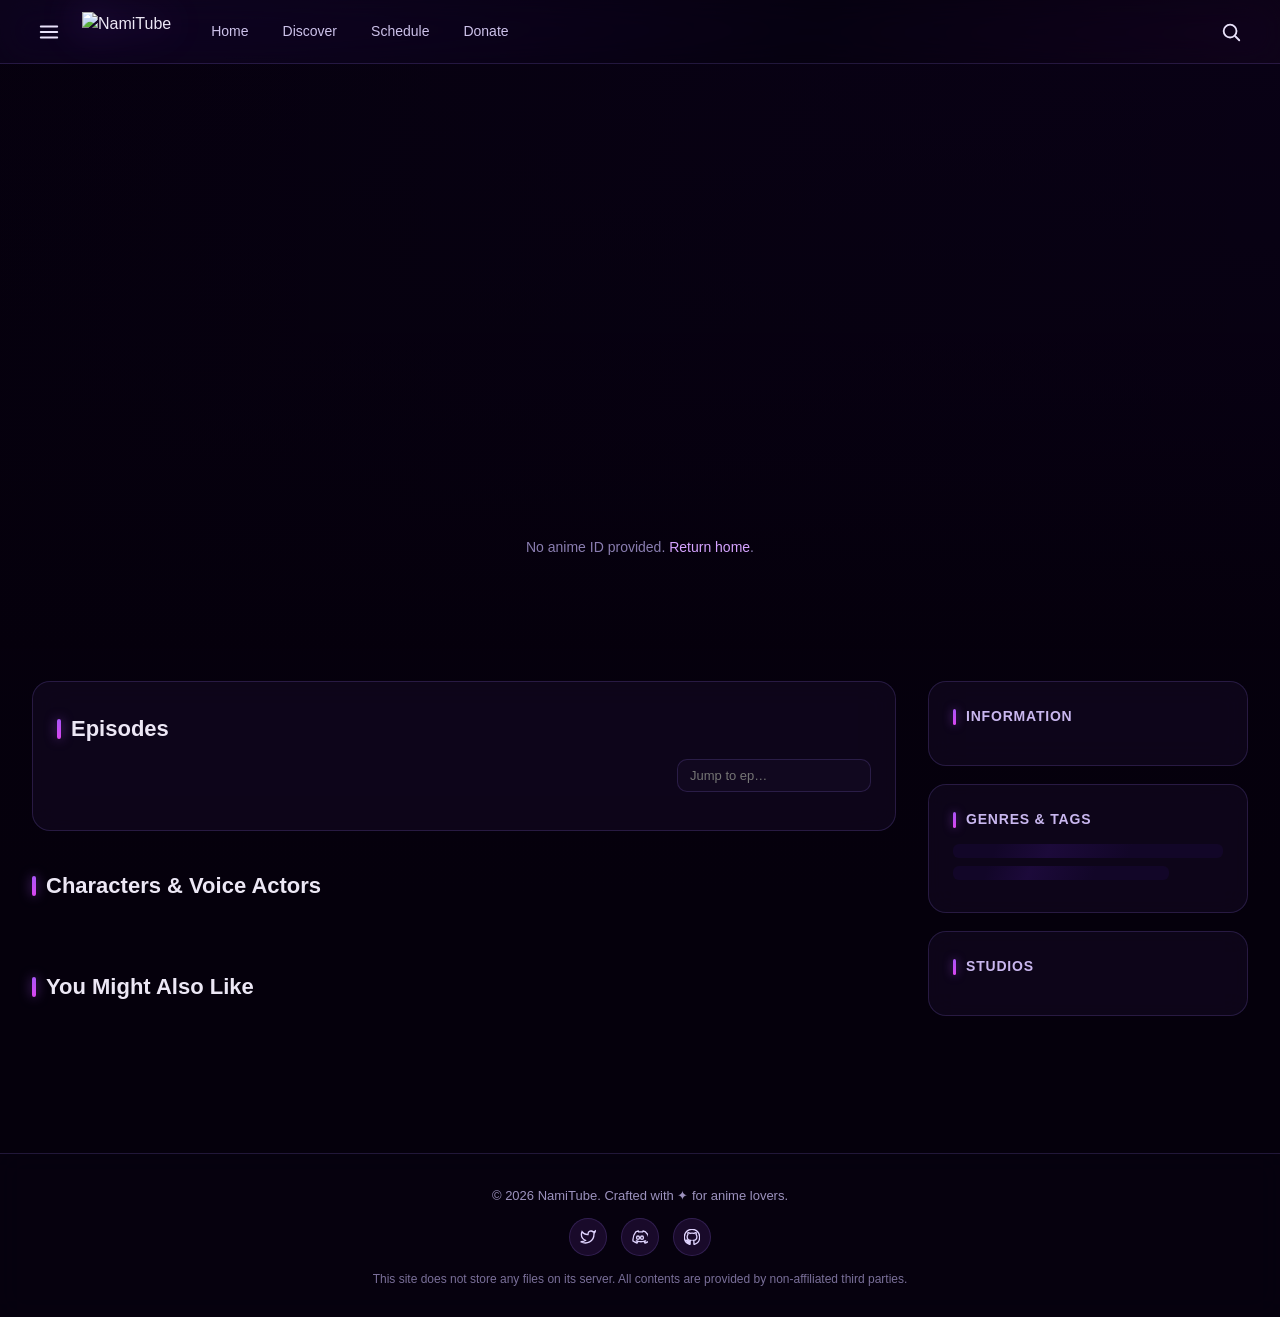
==== commit 754ad3dd: "Update index.html" ====
--- a/index.html
+++ b/index.html
@@ -4,28 +4,21 @@
 <meta charset="utf-8" />
 <meta name="viewport" content="width=device-width,initial-scale=1,viewport-fit=cover" />
 <meta name="theme-color" content="#0a0010" />
-<meta name="description" content="NamiTube — Cinematic anime streaming. Discover, watch, and follow your favorite series in premium quality." />
-<meta property="og:title" content="NamiTube — Premium Anime Streaming" />
-<meta property="og:description" content="Cinematic anime streaming powered by AniList." />
-<meta property="og:type" content="website" />
-<title>NamiTube — Premium Anime Streaming</title>
+<meta name="description" content="NamiTube — Anime details, episodes, characters, and more." />
+<title>Anime · NamiTube</title>
 <link rel="icon" href="https://blogger.googleusercontent.com/img/b/R29vZ2xl/AVvXsEiHE6pMgjbJ6YDLaMAtDUZCs6Zhkvxl0_fQnb0c0ZCmJOYRB_4N8dQ0ZWosBq_sZPK2wFel2E43Z2meo25JL3i7IZYkJ35FZ7lZ_BZfwlWofAKGhF1gWpFsxofeGUr87Peu6s7xtgvJMnrbtNnd4vJPtB7uG3L_wJ9tT8PKRCh-PXSxlyY9Ufn8OAzDY_Y/s320/NamiTube%20Original%20Favicon.png" />
 <style>
-/* ============ RESET + BASE ============ */
+/* ============ BASE (shared system) ============ */
 *,*::before,*::after{box-sizing:border-box;margin:0;padding:0}
 html,body{overflow-x:hidden;max-width:100%}
 html{scroll-behavior:smooth;-webkit-text-size-adjust:100%}
 body{
   font-family:'Inter',-apple-system,BlinkMacSystemFont,'Segoe UI',Roboto,sans-serif;
-  background:#05000c;
-  color:#ece7f5;
-  min-height:100vh;
-  line-height:1.5;
+  background:#05000c;color:#ece7f5;min-height:100vh;line-height:1.5;
   -webkit-font-smoothing:antialiased;
-  text-rendering:optimizeLegibility;
   background-image:
-    radial-gradient(1200px 600px at 10% -10%, rgba(124,58,237,.18), transparent 60%),
-    radial-gradient(1000px 500px at 110% 10%, rgba(217,70,239,.12), transparent 60%),
+    radial-gradient(1200px 600px at 10% -10%,rgba(124,58,237,.18),transparent 60%),
+    radial-gradient(1000px 500px at 110% 10%,rgba(217,70,239,.12),transparent 60%),
     linear-gradient(180deg,#06000f 0%,#05000c 100%);
   background-attachment:fixed;
 }
@@ -33,422 +26,320 @@
 button{font:inherit;color:inherit;background:none;border:0;cursor:pointer}
 a{color:inherit;text-decoration:none}
 :root{
-  --bg:#05000c;
-  --panel:rgba(20,10,35,.55);
-  --panel-strong:rgba(28,14,48,.85);
-  --border:rgba(160,120,255,.18);
-  --text:#ece7f5;
-  --muted:#a79bc4;
-  --accent:#a855f7;
-  --accent-2:#7c3aed;
-  --pink:#d946ef;
-  --glow:0 0 40px rgba(168,85,247,.35);
-  --radius:18px;
-  --radius-sm:12px;
-  --header-h:64px;
+  --bg:#05000c;--panel:rgba(20,10,35,.55);--panel-strong:rgba(28,14,48,.85);
+  --border:rgba(160,120,255,.18);--text:#ece7f5;--muted:#a79bc4;
+  --accent:#a855f7;--accent-2:#7c3aed;--pink:#d946ef;
+  --radius:18px;--radius-sm:12px;--header-h:64px;
 }
 ::selection{background:rgba(168,85,247,.4);color:#fff}
-::-webkit-scrollbar{width:10px;height:10px}
-::-webkit-scrollbar-track{background:transparent}
+::-webkit-scrollbar{width:10px;height:10px}::-webkit-scrollbar-track{background:transparent}
 ::-webkit-scrollbar-thumb{background:rgba(168,85,247,.35);border-radius:10px}
 ::-webkit-scrollbar-thumb:hover{background:rgba(168,85,247,.6)}
 
-/* ============ HEADER ============ */
-.header{
-  position:sticky;top:0;z-index:100;
-  height:var(--header-h);
-  display:grid;grid-template-columns:auto 1fr auto;align-items:center;
-  padding:0 clamp(12px,3vw,28px);gap:12px;
-  background:rgba(8,2,18,.6);
-  backdrop-filter:blur(18px) saturate(140%);
-  -webkit-backdrop-filter:blur(18px) saturate(140%);
-  border-bottom:1px solid var(--border);
-}
-.icon-btn{
-  width:42px;height:42px;display:grid;place-items:center;
-  border-radius:12px;color:#e9e2fa;
-  transition:background .2s,transform .2s;
-}
+/* ============ HEADER (shared) ============ */
+.header{position:sticky;top:0;z-index:100;height:var(--header-h);display:grid;grid-template-columns:auto 1fr auto;align-items:center;padding:0 clamp(12px,3vw,28px);gap:12px;background:rgba(8,2,18,.6);backdrop-filter:blur(18px) saturate(140%);-webkit-backdrop-filter:blur(18px) saturate(140%);border-bottom:1px solid var(--border)}
+.icon-btn{width:42px;height:42px;display:grid;place-items:center;border-radius:12px;color:#e9e2fa;transition:background .2s,transform .2s}
 .icon-btn:hover{background:rgba(168,85,247,.15);transform:translateY(-1px)}
 .icon-btn svg{width:22px;height:22px;stroke:currentColor;fill:none;stroke-width:2;stroke-linecap:round;stroke-linejoin:round}
 .brand{justify-self:center;display:flex;align-items:center;gap:10px}
 .brand img{height:clamp(28px,4.5vw,40px);width:auto;filter:drop-shadow(0 0 20px rgba(168,85,247,.45))}
 .nav-desktop{display:none;gap:6px;margin-left:14px}
-.nav-desktop a{
-  padding:8px 14px;border-radius:10px;font-size:14px;font-weight:500;color:#cdc2ea;
-  transition:all .2s;
-}
-.nav-desktop a:hover,.nav-desktop a.active{
-  background:linear-gradient(135deg,rgba(168,85,247,.22),rgba(217,70,239,.18));
-  color:#fff;box-shadow:inset 0 0 0 1px rgba(168,85,247,.35);
-}
-@media(min-width:900px){
-  .nav-desktop{display:flex}
-  .header{grid-template-columns:auto auto 1fr auto}
-  .brand{justify-self:start}
-}
-
-/* ============ MOBILE DRAWER ============ */
-.drawer-overlay{
-  position:fixed;inset:0;background:rgba(2,0,8,.65);backdrop-filter:blur(10px);
-  opacity:0;pointer-events:none;transition:opacity .3s;z-index:200;
-}
+.nav-desktop a{padding:8px 14px;border-radius:10px;font-size:14px;font-weight:500;color:#cdc2ea;transition:all .2s}
+.nav-desktop a:hover,.nav-desktop a.active{background:linear-gradient(135deg,rgba(168,85,247,.22),rgba(217,70,239,.18));color:#fff;box-shadow:inset 0 0 0 1px rgba(168,85,247,.35)}
+@media(min-width:900px){.nav-desktop{display:flex}.header{grid-template-columns:auto auto 1fr auto}.brand{justify-self:start}}
+
+.drawer-overlay{position:fixed;inset:0;background:rgba(2,0,8,.65);backdrop-filter:blur(10px);opacity:0;pointer-events:none;transition:opacity .3s;z-index:200}
 .drawer-overlay.open{opacity:1;pointer-events:auto}
-.drawer{
-  position:fixed;top:0;left:0;bottom:0;width:min(82vw,320px);
-  background:linear-gradient(180deg,#10031f,#070111);
-  border-right:1px solid var(--border);
-  transform:translateX(-100%);transition:transform .35s cubic-bezier(.2,.8,.2,1);
-  z-index:201;padding:20px;display:flex;flex-direction:column;gap:8px;
-}
+.drawer{position:fixed;top:0;left:0;bottom:0;width:min(82vw,320px);background:linear-gradient(180deg,#10031f,#070111);border-right:1px solid var(--border);transform:translateX(-100%);transition:transform .35s cubic-bezier(.2,.8,.2,1);z-index:201;padding:20px;display:flex;flex-direction:column;gap:8px}
 .drawer.open{transform:translateX(0)}
 .drawer-head{display:flex;align-items:center;justify-content:space-between;margin-bottom:14px}
 .drawer-head img{height:34px}
-.drawer a{
-  padding:14px 16px;border-radius:12px;font-weight:600;color:#d6cdf0;display:flex;align-items:center;gap:12px;
-  transition:background .2s;
-}
+.drawer a{padding:14px 16px;border-radius:12px;font-weight:600;color:#d6cdf0;display:flex;align-items:center;gap:12px;transition:background .2s}
 .drawer a:hover{background:rgba(168,85,247,.14)}
 .drawer a svg{width:18px;height:18px;stroke:currentColor;fill:none;stroke-width:2;stroke-linecap:round;stroke-linejoin:round}
 
-/* ============ SEARCH OVERLAY ============ */
-.search-overlay{
-  position:fixed;inset:0;z-index:300;
-  background:rgba(3,0,10,.78);backdrop-filter:blur(22px) saturate(140%);
-  -webkit-backdrop-filter:blur(22px) saturate(140%);
-  opacity:0;pointer-events:none;transition:opacity .25s;
-  display:flex;flex-direction:column;
-}
+.search-overlay{position:fixed;inset:0;z-index:300;background:rgba(3,0,10,.78);backdrop-filter:blur(22px) saturate(140%);-webkit-backdrop-filter:blur(22px) saturate(140%);opacity:0;pointer-events:none;transition:opacity .25s;display:flex;flex-direction:column}
 .search-overlay.open{opacity:1;pointer-events:auto}
-.search-bar{
-  display:flex;align-items:center;gap:12px;padding:clamp(14px,2.5vw,22px);
-  border-bottom:1px solid var(--border);
-}
-.search-bar input{
-  flex:1;background:transparent;border:0;outline:0;color:#fff;
-  font-size:clamp(18px,2.4vw,24px);font-weight:500;padding:8px 4px;
-}
+.search-bar{display:flex;align-items:center;gap:12px;padding:clamp(14px,2.5vw,22px);border-bottom:1px solid var(--border)}
+.search-bar input{flex:1;background:transparent;border:0;outline:0;color:#fff;font-size:clamp(18px,2.4vw,24px);font-weight:500;padding:8px 4px}
 .search-bar input::placeholder{color:#7c6da0}
 .search-results{flex:1;overflow-y:auto;padding:clamp(12px,2.5vw,24px);max-width:1200px;width:100%;margin:0 auto}
 .search-grid{display:grid;grid-template-columns:repeat(auto-fill,minmax(140px,1fr));gap:14px}
 .search-hint{color:#8a7db0;text-align:center;padding:60px 20px;font-size:15px}
 
-/* ============ HERO SLIDER ============ */
-.hero{
+/* ============ HERO BANNER ============ */
+.detail-hero{
   position:relative;width:100%;
-  height:clamp(360px,70vh,720px);
-  overflow:hidden;
-  background:#0a0118;
-}
-.hero-track{position:absolute;inset:0}
-.hero-slide{
-  position:absolute;inset:0;opacity:0;transition:opacity 1s ease;
-  display:flex;align-items:flex-end;
-}
-.hero-slide.active{opacity:1;z-index:2}
-.hero-bg{
-  position:absolute;inset:0;
-  background-size:cover;background-position:center;
-  transform:scale(1.05);
-  transition:transform 8s linear;
-}
-.hero-slide.active .hero-bg{transform:scale(1.12)}
-.hero-slide::after{
-  content:"";position:absolute;inset:0;
+  min-height:clamp(420px,65vh,640px);
+  overflow:hidden;background:#0a0118;
+}
+.detail-hero-bg{
+  position:absolute;inset:0;background-size:cover;background-position:center;
+  filter:saturate(110%);transform:scale(1.05);
+  transition:transform 1.2s ease;
+}
+.detail-hero-bg.loaded{transform:scale(1)}
+.detail-hero::after{
+  content:"";position:absolute;inset:0;pointer-events:none;
   background:
-    linear-gradient(180deg,rgba(5,0,12,0) 0%,rgba(5,0,12,.55) 60%,rgba(5,0,12,.98) 100%),
-    linear-gradient(90deg,rgba(5,0,12,.85) 0%,rgba(5,0,12,.35) 50%,rgba(5,0,12,0) 100%);
-  pointer-events:none;
-}
-.hero-content{
-  position:relative;z-index:3;
-  padding:clamp(20px,5vw,60px);
-  max-width:min(720px,92%);
-  display:flex;flex-direction:column;gap:14px;
-  margin-bottom:clamp(40px,8vh,80px);
-}
-.hero-badge{
-  display:inline-flex;align-items:center;gap:8px;
+    linear-gradient(180deg,rgba(5,0,12,.25) 0%,rgba(5,0,12,.55) 55%,rgba(5,0,12,.98) 100%),
+    linear-gradient(90deg,rgba(5,0,12,.7) 0%,rgba(5,0,12,.2) 60%,rgba(5,0,12,0) 100%);
+}
+.detail-wrap{
+  position:relative;z-index:2;
+  max-width:1400px;margin:0 auto;
+  padding:clamp(20px,4vw,56px) clamp(14px,3vw,32px);
+  display:grid;gap:clamp(20px,4vw,40px);
+  grid-template-columns:1fr;
+  align-items:end;min-height:clamp(420px,65vh,640px);
+}
+@media(min-width:820px){.detail-wrap{grid-template-columns:minmax(220px,260px) 1fr}}
+
+.poster-wrap{display:flex;justify-content:center}
+.poster{
+  width:clamp(180px,40vw,260px);aspect-ratio:2/3;
+  border-radius:var(--radius);object-fit:cover;
+  box-shadow:0 30px 80px rgba(0,0,0,.7),0 0 0 1px rgba(168,85,247,.25),0 0 40px rgba(168,85,247,.25);
+  background:#1a0a30;
+}
+
+.detail-info{display:flex;flex-direction:column;gap:14px;min-width:0}
+.detail-badge{
+  display:inline-flex;align-items:center;gap:8px;width:fit-content;
   background:linear-gradient(135deg,rgba(168,85,247,.25),rgba(217,70,239,.2));
-  border:1px solid rgba(168,85,247,.4);
-  padding:6px 12px;border-radius:999px;
-  font-size:12px;font-weight:600;letter-spacing:.5px;text-transform:uppercase;
-  width:fit-content;
-  color:#f3e9ff;
-}
-.hero-title{
-  font-size:clamp(28px,5vw,58px);font-weight:800;line-height:1.05;
-  letter-spacing:-.02em;
+  border:1px solid rgba(168,85,247,.4);padding:5px 12px;border-radius:999px;
+  font-size:11.5px;font-weight:700;letter-spacing:.6px;text-transform:uppercase;color:#f3e9ff;
+}
+.detail-title{
+  font-size:clamp(26px,4.5vw,54px);font-weight:800;line-height:1.05;letter-spacing:-.02em;
+  background:linear-gradient(180deg,#fff,#dcccff);-webkit-background-clip:text;background-clip:text;color:transparent;
   text-shadow:0 4px 30px rgba(0,0,0,.6);
-  background:linear-gradient(180deg,#fff 0%,#dcccff 100%);
-  -webkit-background-clip:text;background-clip:text;color:transparent;
-}
-.hero-meta{display:flex;flex-wrap:wrap;gap:8px;font-size:13px;color:#cfc1ec}
-.hero-meta span{
-  background:rgba(168,85,247,.15);border:1px solid rgba(168,85,247,.3);
-  padding:4px 10px;border-radius:999px;backdrop-filter:blur(8px);
-}
-.hero-desc{
-  color:#c9bfe3;font-size:clamp(13px,1.4vw,15px);
-  display:-webkit-box;-webkit-line-clamp:3;-webkit-box-orient:vertical;overflow:hidden;
-  max-width:600px;
-}
-.hero-actions{display:flex;gap:10px;flex-wrap:wrap;margin-top:6px}
-.btn{
-  display:inline-flex;align-items:center;gap:8px;
-  padding:12px 22px;border-radius:12px;font-weight:600;font-size:14px;
-  transition:transform .2s,box-shadow .2s,background .2s;
-  white-space:nowrap;
-}
-.btn svg{width:18px;height:18px;stroke:currentColor;fill:currentColor;stroke-width:0}
-.btn-primary{
-  background:linear-gradient(135deg,#a855f7,#d946ef);
-  color:#fff;box-shadow:0 8px 30px rgba(168,85,247,.45);
-}
+}
+.detail-alt{color:#a79bc4;font-size:14px;font-style:italic}
+.detail-meta{display:flex;flex-wrap:wrap;gap:8px}
+.detail-meta span{
+  background:rgba(168,85,247,.13);border:1px solid rgba(168,85,247,.28);
+  padding:5px 11px;border-radius:999px;font-size:12.5px;color:#e3d6ff;
+  backdrop-filter:blur(8px);
+}
+.detail-meta .dot{background:transparent;border:0;color:#7c6da0;padding:5px 4px}
+.detail-desc{
+  color:#cabcec;font-size:clamp(13px,1.4vw,15px);max-width:780px;
+  display:-webkit-box;-webkit-line-clamp:5;-webkit-box-orient:vertical;overflow:hidden;
+  transition:max-height .3s;
+}
+.detail-desc.expanded{-webkit-line-clamp:unset}
+.read-more{color:#d6a3ff;font-size:13px;font-weight:600;margin-top:-4px;width:fit-content}
+.read-more:hover{text-decoration:underline}
+
+.detail-actions{display:flex;gap:10px;flex-wrap:wrap;margin-top:6px}
+.btn{display:inline-flex;align-items:center;gap:8px;padding:12px 22px;border-radius:12px;font-weight:600;font-size:14px;transition:transform .2s,box-shadow .2s,background .2s;white-space:nowrap}
+.btn svg{width:18px;height:18px}
+.btn-primary{background:linear-gradient(135deg,#a855f7,#d946ef);color:#fff;box-shadow:0 8px 30px rgba(168,85,247,.45)}
 .btn-primary:hover{transform:translateY(-2px);box-shadow:0 12px 40px rgba(168,85,247,.6)}
-.btn-ghost{
-  background:rgba(255,255,255,.08);color:#fff;
-  border:1px solid rgba(255,255,255,.15);backdrop-filter:blur(10px);
-}
+.btn-ghost{background:rgba(255,255,255,.08);color:#fff;border:1px solid rgba(255,255,255,.15);backdrop-filter:blur(10px)}
 .btn-ghost:hover{background:rgba(255,255,255,.14)}
-.hero-controls{
-  position:absolute;z-index:5;bottom:18px;right:18px;display:flex;gap:8px;
-}
-.hero-arrow{
-  width:42px;height:42px;border-radius:50%;
-  background:rgba(0,0,0,.45);border:1px solid rgba(255,255,255,.18);
-  display:grid;place-items:center;color:#fff;backdrop-filter:blur(10px);
-  transition:background .2s,transform .2s;
-}
-.hero-arrow:hover{background:rgba(168,85,247,.55);transform:scale(1.08)}
-.hero-arrow svg{width:18px;height:18px;stroke:currentColor;fill:none;stroke-width:2.4;stroke-linecap:round;stroke-linejoin:round}
-.hero-dots{
-  position:absolute;z-index:5;bottom:18px;left:50%;transform:translateX(-50%);
-  display:flex;gap:8px;
-}
-.hero-dot{
-  width:8px;height:8px;border-radius:50%;background:rgba(255,255,255,.3);
-  transition:all .3s;cursor:pointer;
-}
-.hero-dot.active{background:#d946ef;width:28px;border-radius:4px;box-shadow:0 0 12px rgba(217,70,239,.7)}
-
-/* ============ SECTIONS / WIDGETS ============ */
-.section{
-  padding:clamp(28px,4vw,48px) clamp(12px,3vw,32px) 8px;
-  max-width:1600px;margin:0 auto;
-}
-.section-head{
-  display:flex;align-items:center;justify-content:space-between;gap:12px;
-  margin-bottom:16px;
-}
-.section-title{
-  font-size:clamp(18px,2.2vw,24px);font-weight:700;letter-spacing:-.01em;
-  display:flex;align-items:center;gap:10px;
-}
-.section-title::before{
-  content:"";width:4px;height:22px;border-radius:4px;
-  background:linear-gradient(180deg,#a855f7,#d946ef);box-shadow:0 0 12px rgba(168,85,247,.6);
-}
-.slider{position:relative}
-.slider-track{
-  display:flex;gap:14px;overflow-x:auto;scroll-behavior:smooth;
-  scroll-snap-type:x mandatory;
-  padding:6px 2px 14px;
-  scrollbar-width:none;
-}
-.slider-track::-webkit-scrollbar{display:none}
-.slider-arrow{
-  position:absolute;top:50%;transform:translateY(-50%);z-index:4;
-  width:44px;height:44px;border-radius:50%;
-  background:rgba(10,2,22,.7);border:1px solid var(--border);
-  display:grid;place-items:center;color:#fff;
-  backdrop-filter:blur(10px);
-  opacity:0;transition:opacity .25s,background .2s,transform .2s;
-}
-.slider:hover .slider-arrow{opacity:1}
-.slider-arrow:hover{background:rgba(168,85,247,.6);transform:translateY(-50%) scale(1.08)}
-.slider-arrow.prev{left:-6px}
-.slider-arrow.next{right:-6px}
-.slider-arrow svg{width:18px;height:18px;stroke:currentColor;fill:none;stroke-width:2.4;stroke-linecap:round;stroke-linejoin:round}
-@media(max-width:768px){.slider-arrow{display:none}}
-
-/* ============ ANIME CARD ============ */
-.card{
-  flex:0 0 clamp(140px,18vw,200px);
-  scroll-snap-align:start;
-  position:relative;border-radius:var(--radius-sm);
-  overflow:hidden;background:#0d0320;
-  cursor:pointer;
-  transition:transform .35s cubic-bezier(.2,.8,.2,1),box-shadow .35s;
-  border:1px solid rgba(255,255,255,.04);
-}
+
+/* ============ BODY GRID ============ */
+.body{
+  max-width:1400px;margin:0 auto;
+  padding:clamp(20px,3vw,32px) clamp(14px,3vw,32px) 60px;
+  display:grid;gap:clamp(20px,3vw,32px);
+  grid-template-columns:1fr;
+}
+@media(min-width:980px){.body{grid-template-columns:1fr 320px}}
+
+.panel{
+  background:var(--panel);border:1px solid var(--border);border-radius:var(--radius);
+  padding:clamp(16px,2.2vw,24px);backdrop-filter:blur(14px) saturate(130%);
+  -webkit-backdrop-filter:blur(14px) saturate(130%);
+}
+.panel h3{
+  font-size:14px;text-transform:uppercase;letter-spacing:.8px;color:#c9b7ef;
+  margin-bottom:14px;display:flex;align-items:center;gap:10px;
+}
+.panel h3::before{content:"";width:3px;height:16px;border-radius:3px;background:linear-gradient(180deg,#a855f7,#d946ef);box-shadow:0 0 10px rgba(168,85,247,.6)}
+
+/* Sidebar info */
+.info-row{display:flex;justify-content:space-between;gap:12px;padding:9px 0;border-bottom:1px dashed rgba(168,85,247,.15);font-size:13.5px}
+.info-row:last-child{border-bottom:0}
+.info-row .k{color:#a79bc4}
+.info-row .v{color:#ece7f5;text-align:right;font-weight:500;max-width:60%}
+.tag-list{display:flex;flex-wrap:wrap;gap:6px;margin-top:6px}
+.tag{font-size:12px;padding:4px 10px;border-radius:999px;background:rgba(168,85,247,.12);border:1px solid rgba(168,85,247,.25);color:#e2d4ff}
+
+/* Section title */
+.section-title{font-size:clamp(18px,2.2vw,22px);font-weight:700;margin:6px 0 14px;display:flex;align-items:center;gap:10px}
+.section-title::before{content:"";width:4px;height:20px;border-radius:4px;background:linear-gradient(180deg,#a855f7,#d946ef);box-shadow:0 0 12px rgba(168,85,247,.6)}
+
+/* Episode grid */
+.ep-controls{display:flex;flex-wrap:wrap;gap:10px;align-items:center;justify-content:space-between;margin-bottom:14px}
+.ep-range{display:flex;flex-wrap:wrap;gap:6px}
+.ep-range button{
+  padding:6px 12px;font-size:12.5px;border-radius:8px;
+  background:rgba(168,85,247,.1);border:1px solid rgba(168,85,247,.22);color:#dccaff;
+  transition:all .2s;
+}
+.ep-range button.active{background:linear-gradient(135deg,#a855f7,#d946ef);color:#fff;border-color:transparent;box-shadow:0 4px 14px rgba(168,85,247,.5)}
+.ep-search{
+  background:rgba(20,10,35,.7);border:1px solid var(--border);
+  padding:8px 12px;border-radius:10px;color:#fff;font-size:13px;outline:none;min-width:140px;
+}
+.ep-search:focus{border-color:rgba(168,85,247,.6)}
+.ep-grid{display:grid;grid-template-columns:repeat(auto-fill,minmax(60px,1fr));gap:8px}
+.ep-grid a{
+  aspect-ratio:1;display:grid;place-items:center;
+  background:rgba(168,85,247,.08);border:1px solid rgba(168,85,247,.18);
+  border-radius:10px;color:#e3d6ff;font-weight:600;font-size:14px;
+  transition:all .2s;
+}
+.ep-grid a:hover{background:linear-gradient(135deg,#a855f7,#d946ef);color:#fff;border-color:transparent;transform:translateY(-2px);box-shadow:0 6px 18px rgba(168,85,247,.5)}
+
+/* Characters & relations sliders */
+.row-slider{position:relative}
+.row-track{display:flex;gap:12px;overflow-x:auto;scroll-snap-type:x mandatory;padding:4px 2px 12px;scrollbar-width:none}
+.row-track::-webkit-scrollbar{display:none}
+.char-card{
+  flex:0 0 140px;scroll-snap-align:start;
+  background:rgba(20,10,35,.55);border:1px solid var(--border);border-radius:14px;overflow:hidden;
+  display:flex;flex-direction:column;
+}
+.char-card img{width:100%;aspect-ratio:3/4;object-fit:cover;background:#1a0a30}
+.char-card .meta{padding:8px 10px;font-size:12px}
+.char-card .meta b{display:block;color:#fff;font-size:13px;line-height:1.2;margin-bottom:3px;display:-webkit-box;-webkit-line-clamp:2;-webkit-box-orient:vertical;overflow:hidden}
+.char-card .meta span{color:#a79bc4;font-size:11px}
+
+.card{flex:0 0 clamp(140px,18vw,180px);scroll-snap-align:start;position:relative;border-radius:var(--radius-sm);overflow:hidden;background:#0d0320;cursor:pointer;transition:transform .35s cubic-bezier(.2,.8,.2,1),box-shadow .35s;border:1px solid rgba(255,255,255,.04)}
 .card:hover{transform:translateY(-6px) scale(1.02);box-shadow:0 18px 40px rgba(168,85,247,.35),0 0 0 1px rgba(168,85,247,.45)}
-.card-poster{
-  width:100%;aspect-ratio:2/3;object-fit:cover;
-  background:linear-gradient(135deg,#1a0a30,#0a0118);
-}
-.card-badges{
-  position:absolute;top:8px;left:8px;right:8px;
-  display:flex;justify-content:space-between;gap:6px;pointer-events:none;
-}
-.badge{
-  background:rgba(0,0,0,.7);backdrop-filter:blur(6px);
-  padding:3px 8px;border-radius:6px;font-size:11px;font-weight:700;
-  display:inline-flex;align-items:center;gap:4px;color:#fff;
-}
+.card-poster{width:100%;aspect-ratio:2/3;object-fit:cover;background:linear-gradient(135deg,#1a0a30,#0a0118)}
+.card-badges{position:absolute;top:8px;left:8px;right:8px;display:flex;justify-content:space-between;gap:6px;pointer-events:none}
+.badge{background:rgba(0,0,0,.7);backdrop-filter:blur(6px);padding:3px 8px;border-radius:6px;font-size:11px;font-weight:700;color:#fff}
 .badge.score{background:linear-gradient(135deg,#a855f7,#d946ef);box-shadow:0 4px 12px rgba(168,85,247,.45)}
-.badge.hd{background:rgba(16,185,129,.85)}
-.badge.ep{background:rgba(0,0,0,.7);border:1px solid rgba(255,255,255,.15)}
-.card-info{
-  position:absolute;left:0;right:0;bottom:0;padding:10px 12px 12px;
-  background:linear-gradient(180deg,transparent 0%,rgba(5,0,12,.85) 50%,rgba(5,0,12,.98) 100%);
-}
-.card-title{
-  font-size:13.5px;font-weight:600;line-height:1.25;color:#fff;
-  display:-webkit-box;-webkit-line-clamp:2;-webkit-box-orient:vertical;overflow:hidden;
-}
-.card-sub{font-size:11px;color:#a79bc4;margin-top:4px;display:flex;gap:6px;flex-wrap:wrap}
-.card-sub span{display:inline-flex;align-items:center;gap:3px}
-
-/* ============ SKELETON ============ */
-.skeleton{
-  flex:0 0 clamp(140px,18vw,200px);
-  aspect-ratio:2/3;border-radius:var(--radius-sm);
-  background:linear-gradient(110deg,#120628 8%,#1c0a3a 18%,#120628 33%);
-  background-size:200% 100%;animation:shimmer 1.4s infinite linear;
-}
+.card-info{position:absolute;left:0;right:0;bottom:0;padding:10px 12px 12px;background:linear-gradient(180deg,transparent 0%,rgba(5,0,12,.85) 50%,rgba(5,0,12,.98) 100%)}
+.card-title{font-size:13px;font-weight:600;line-height:1.25;color:#fff;display:-webkit-box;-webkit-line-clamp:2;-webkit-box-orient:vertical;overflow:hidden}
+.card-sub{font-size:11px;color:#a79bc4;margin-top:4px}
+
+.skeleton{flex:0 0 140px;aspect-ratio:2/3;border-radius:var(--radius-sm);background:linear-gradient(110deg,#120628 8%,#1c0a3a 18%,#120628 33%);background-size:200% 100%;animation:shimmer 1.4s infinite linear}
+.skel-line{height:14px;border-radius:6px;background:linear-gradient(110deg,#120628 8%,#1c0a3a 18%,#120628 33%);background-size:200% 100%;animation:shimmer 1.4s infinite linear;margin-bottom:8px}
 @keyframes shimmer{0%{background-position:200% 0}100%{background-position:-200% 0}}
 
-/* ============ FOOTER ============ */
-.footer{
-  margin-top:60px;padding:32px clamp(12px,3vw,32px) 28px;
-  border-top:1px solid var(--border);
-  background:rgba(8,2,18,.6);backdrop-filter:blur(14px);
-  text-align:center;font-size:13px;color:#9d92be;
-}
+/* Trailer modal */
+.modal{position:fixed;inset:0;background:rgba(2,0,8,.85);backdrop-filter:blur(18px);z-index:400;opacity:0;pointer-events:none;transition:opacity .25s;display:grid;place-items:center;padding:20px}
+.modal.open{opacity:1;pointer-events:auto}
+.modal-inner{width:min(1000px,100%);aspect-ratio:16/9;border-radius:18px;overflow:hidden;border:1px solid var(--border);background:#000;position:relative;box-shadow:0 30px 80px rgba(0,0,0,.7)}
+.modal-inner iframe{width:100%;height:100%;border:0}
+.modal-close{position:absolute;top:-46px;right:0;width:38px;height:38px;border-radius:50%;background:rgba(255,255,255,.1);display:grid;place-items:center;color:#fff;border:1px solid var(--border)}
+.modal-close:hover{background:rgba(255,255,255,.2)}
+
+/* Footer */
+.footer{margin-top:60px;padding:32px clamp(12px,3vw,32px) 28px;border-top:1px solid var(--border);background:rgba(8,2,18,.6);backdrop-filter:blur(14px);text-align:center;font-size:13px;color:#9d92be}
 .footer-socials{display:flex;justify-content:center;gap:14px;margin:12px 0}
-.footer-socials a{
-  width:38px;height:38px;border-radius:50%;
-  display:grid;place-items:center;background:rgba(168,85,247,.12);
-  border:1px solid var(--border);transition:all .2s;
-}
+.footer-socials a{width:38px;height:38px;border-radius:50%;display:grid;place-items:center;background:rgba(168,85,247,.12);border:1px solid var(--border);transition:all .2s}
 .footer-socials a:hover{background:rgba(168,85,247,.3);transform:translateY(-2px)}
 .footer-socials svg{width:16px;height:16px;stroke:#e0d4ff;fill:none;stroke-width:2}
 .footer-disclaimer{max-width:680px;margin:14px auto 0;color:#7a6f99;font-size:12px;line-height:1.6}
 
-/* ============ ANIMATIONS ============ */
-@keyframes fadeUp{from{opacity:0;transform:translateY(20px)}to{opacity:1;transform:none}}
-.hero-slide.active .hero-content > *{animation:fadeUp .8s both}
-.hero-slide.active .hero-badge{animation-delay:.05s}
-.hero-slide.active .hero-title{animation-delay:.15s}
-.hero-slide.active .hero-meta{animation-delay:.25s}
-.hero-slide.active .hero-desc{animation-delay:.35s}
-.hero-slide.active .hero-actions{animation-delay:.45s}
-
-/* ============ UTILS ============ */
-.sr-only{position:absolute;width:1px;height:1px;padding:0;margin:-1px;overflow:hidden;clip:rect(0,0,0,0);white-space:nowrap;border:0}
-@media (prefers-reduced-motion:reduce){
-  *,*::before,*::after{animation-duration:.001ms!important;transition-duration:.001ms!important}
-}
+/* Error state */
+.empty{padding:40px 20px;text-align:center;color:#8a7db0;font-size:14px}
+@media (prefers-reduced-motion:reduce){*,*::before,*::after{animation-duration:.001ms!important;transition-duration:.001ms!important}}
 </style>
 </head>
 <body>
 
-<!-- ============ HEADER ============ -->
-<header class="header" role="banner">
-  <button class="icon-btn" id="menuBtn" aria-label="Open menu">
-    <svg viewBox="0 0 24 24"><line x1="3" y1="6" x2="21" y2="6"/><line x1="3" y1="12" x2="21" y2="12"/><line x1="3" y1="18" x2="21" y2="18"/></svg>
-  </button>
-  <a href="index.html" class="brand" aria-label="NamiTube home">
-    <img src="https://blogger.googleusercontent.com/img/b/R29vZ2xl/AVvXsEjwxClcajSZy1q1gj_1kf_9y1J7mutn4jWfqdhlBVbFjLkViz_Z3-nuIZ11W0qOd1jlFgMFYi-g_XrpIiRbQjZd-wPwg4RWWyhbR0QLw0-ZgX5DFncVPNOxrDBouMlbdz2sLvQS65JbQaLJpQReWhjceG8Rn5cxrNusoQAXieXFcX_q_LZthCYS1AsCR30/s320/NamiTube%20Original%20banner.png" alt="NamiTube" />
-  </a>
-  <nav class="nav-desktop" aria-label="Primary">
-    <a href="index.html" class="active">Home</a>
-    <a href="discover.html">Discover</a>
-    <a href="schedule.html">Schedule</a>
-    <a href="donate.html">Donate</a>
+<!-- HEADER -->
+<header class="header">
+  <button class="icon-btn" id="menuBtn" aria-label="Open menu"><svg viewBox="0 0 24 24"><line x1="3" y1="6" x2="21" y2="6"/><line x1="3" y1="12" x2="21" y2="12"/><line x1="3" y1="18" x2="21" y2="18"/></svg></button>
+  <a href="index.html" class="brand"><img src="https://blogger.googleusercontent.com/img/b/R29vZ2xl/AVvXsEjwxClcajSZy1q1gj_1kf_9y1J7mutn4jWfqdhlBVbFjLkViz_Z3-nuIZ11W0qOd1jlFgMFYi-g_XrpIiRbQjZd-wPwg4RWWyhbR0QLw0-ZgX5DFncVPNOxrDBouMlbdz2sLvQS65JbQaLJpQReWhjceG8Rn5cxrNusoQAXieXFcX_q_LZthCYS1AsCR30/s320/NamiTube%20Original%20banner.png" alt="NamiTube"/></a>
+  <nav class="nav-desktop">
+    <a href="index.html">Home</a><a href="discover.html">Discover</a><a href="schedule.html">Schedule</a><a href="donate.html">Donate</a>
   </nav>
-  <button class="icon-btn" id="searchBtn" aria-label="Open search">
-    <svg viewBox="0 0 24 24"><circle cx="11" cy="11" r="7"/><line x1="21" y1="21" x2="16.65" y2="16.65"/></svg>
-  </button>
+  <button class="icon-btn" id="searchBtn" aria-label="Open search"><svg viewBox="0 0 24 24"><circle cx="11" cy="11" r="7"/><line x1="21" y1="21" x2="16.65" y2="16.65"/></svg></button>
 </header>
 
-<!-- ============ MOBILE DRAWER ============ -->
 <div class="drawer-overlay" id="drawerOverlay"></div>
-<aside class="drawer" id="drawer" aria-label="Mobile menu">
-  <div class="drawer-head">
-    <img src="https://blogger.googleusercontent.com/img/b/R29vZ2xl/AVvXsEjwxClcajSZy1q1gj_1kf_9y1J7mutn4jWfqdhlBVbFjLkViz_Z3-nuIZ11W0qOd1jlFgMFYi-g_XrpIiRbQjZd-wPwg4RWWyhbR0QLw0-ZgX5DFncVPNOxrDBouMlbdz2sLvQS65JbQaLJpQReWhjceG8Rn5cxrNusoQAXieXFcX_q_LZthCYS1AsCR30/s320/NamiTube%20Original%20banner.png" alt="NamiTube" />
-    <button class="icon-btn" id="drawerClose" aria-label="Close menu">
-      <svg viewBox="0 0 24 24"><line x1="18" y1="6" x2="6" y2="18"/><line x1="6" y1="6" x2="18" y2="18"/></svg>
-    </button>
-  </div>
-  <a href="index.html"><svg viewBox="0 0 24 24" fill="none" stroke="currentColor" stroke-width="2"><path d="M3 12l9-9 9 9"/><path d="M5 10v10h14V10"/></svg>Home</a>
-  <a href="discover.html"><svg viewBox="0 0 24 24" fill="none" stroke="currentColor" stroke-width="2"><circle cx="12" cy="12" r="10"/><polygon points="16,8 14,14 8,16 10,10"/></svg>Discover</a>
-  <a href="schedule.html"><svg viewBox="0 0 24 24" fill="none" stroke="currentColor" stroke-width="2"><rect x="3" y="4" width="18" height="18" rx="2"/><line x1="16" y1="2" x2="16" y2="6"/><line x1="8" y1="2" x2="8" y2="6"/><line x1="3" y1="10" x2="21" y2="10"/></svg>Schedule</a>
-  <a href="donate.html"><svg viewBox="0 0 24 24" fill="none" stroke="currentColor" stroke-width="2"><path d="M20.84 4.61a5.5 5.5 0 0 0-7.78 0L12 5.67l-1.06-1.06a5.5 5.5 0 0 0-7.78 7.78l1.06 1.06L12 21.23l7.78-7.78 1.06-1.06a5.5 5.5 0 0 0 0-7.78z"/></svg>Donate</a>
+<aside class="drawer" id="drawer">
+  <div class="drawer-head"><img src="https://blogger.googleusercontent.com/img/b/R29vZ2xl/AVvXsEjwxClcajSZy1q1gj_1kf_9y1J7mutn4jWfqdhlBVbFjLkViz_Z3-nuIZ11W0qOd1jlFgMFYi-g_XrpIiRbQjZd-wPwg4RWWyhbR0QLw0-ZgX5DFncVPNOxrDBouMlbdz2sLvQS65JbQaLJpQReWhjceG8Rn5cxrNusoQAXieXFcX_q_LZthCYS1AsCR30/s320/NamiTube%20Original%20banner.png" alt="NamiTube"/><button class="icon-btn" id="drawerClose"><svg viewBox="0 0 24 24"><line x1="18" y1="6" x2="6" y2="18"/><line x1="6" y1="6" x2="18" y2="18"/></svg></button></div>
+  <a href="index.html"><svg viewBox="0 0 24 24"><path d="M3 12l9-9 9 9"/><path d="M5 10v10h14V10"/></svg>Home</a>
+  <a href="discover.html"><svg viewBox="0 0 24 24"><circle cx="12" cy="12" r="10"/><polygon points="16,8 14,14 8,16 10,10"/></svg>Discover</a>
+  <a href="schedule.html"><svg viewBox="0 0 24 24"><rect x="3" y="4" width="18" height="18" rx="2"/><line x1="16" y1="2" x2="16" y2="6"/><line x1="8" y1="2" x2="8" y2="6"/><line x1="3" y1="10" x2="21" y2="10"/></svg>Schedule</a>
+  <a href="donate.html"><svg viewBox="0 0 24 24"><path d="M20.84 4.61a5.5 5.5 0 0 0-7.78 0L12 5.67l-1.06-1.06a5.5 5.5 0 0 0-7.78 7.78l1.06 1.06L12 21.23l7.78-7.78 1.06-1.06a5.5 5.5 0 0 0 0-7.78z"/></svg>Donate</a>
 </aside>
 
-<!-- ============ SEARCH OVERLAY ============ -->
-<div class="search-overlay" id="searchOverlay" role="dialog" aria-label="Search anime">
+<div class="search-overlay" id="searchOverlay">
   <div class="search-bar">
     <svg width="24" height="24" viewBox="0 0 24 24" fill="none" stroke="#a79bc4" stroke-width="2" stroke-linecap="round" stroke-linejoin="round"><circle cx="11" cy="11" r="7"/><line x1="21" y1="21" x2="16.65" y2="16.65"/></svg>
-    <input id="searchInput" type="text" placeholder="Search anime, movies, OVAs…" autocomplete="off" />
-    <button class="icon-btn" id="searchClose" aria-label="Close search">
-      <svg viewBox="0 0 24 24"><line x1="18" y1="6" x2="6" y2="18"/><line x1="6" y1="6" x2="18" y2="18"/></svg>
-    </button>
+    <input id="searchInput" type="text" placeholder="Search anime, movies, OVAs…" autocomplete="off"/>
+    <button class="icon-btn" id="searchClose"><svg viewBox="0 0 24 24"><line x1="18" y1="6" x2="6" y2="18"/><line x1="6" y1="6" x2="18" y2="18"/></svg></button>
   </div>
-  <div class="search-results" id="searchResults">
-    <div class="search-hint">Start typing to discover anime ✦</div>
+  <div class="search-results" id="searchResults"><div class="search-hint">Start typing to discover anime ✦</div></div>
+</div>
+
+<!-- DETAIL HERO -->
+<section class="detail-hero" id="detailHero">
+  <div class="detail-hero-bg" id="detailHeroBg"></div>
+  <div class="detail-wrap" id="detailWrap">
+    <div class="poster-wrap"><div class="poster" style="background:#1a0a30"></div></div>
+    <div class="detail-info">
+      <div class="skel-line" style="width:120px"></div>
+      <div class="skel-line" style="width:60%;height:28px"></div>
+      <div class="skel-line" style="width:40%"></div>
+      <div class="skel-line" style="width:90%"></div>
+      <div class="skel-line" style="width:80%"></div>
+    </div>
+  </div>
+</section>
+
+<!-- BODY -->
+<div class="body">
+  <main style="display:flex;flex-direction:column;gap:clamp(20px,3vw,32px);min-width:0">
+
+    <!-- Episodes -->
+    <section class="panel" id="episodesPanel">
+      <h2 class="section-title">Episodes</h2>
+      <div class="ep-controls">
+        <div class="ep-range" id="epRange"></div>
+        <input type="text" class="ep-search" id="epSearch" placeholder="Jump to ep…" inputmode="numeric"/>
+      </div>
+      <div class="ep-grid" id="epGrid"></div>
+    </section>
+
+    <!-- Characters -->
+    <section>
+      <h2 class="section-title">Characters & Voice Actors</h2>
+      <div class="row-slider"><div class="row-track" id="charactersRow"></div></div>
+    </section>
+
+    <!-- Relations -->
+    <section id="relationsSection" hidden>
+      <h2 class="section-title">Relations</h2>
+      <div class="row-slider"><div class="row-track" id="relationsRow"></div></div>
+    </section>
+
+    <!-- Recommendations -->
+    <section>
+      <h2 class="section-title">You Might Also Like</h2>
+      <div class="row-slider"><div class="row-track" id="recommendationsRow"></div></div>
+    </section>
+  </main>
+
+  <!-- Sidebar -->
+  <aside style="display:flex;flex-direction:column;gap:18px;min-width:0">
+    <div class="panel"><h3>Information</h3><div id="infoPanel"></div></div>
+    <div class="panel"><h3>Genres & Tags</h3><div id="tagsPanel"><div class="skel-line"></div><div class="skel-line" style="width:80%"></div></div></div>
+    <div class="panel" id="rankPanelWrap" hidden><h3>Rankings</h3><div id="rankPanel"></div></div>
+    <div class="panel"><h3>Studios</h3><div id="studiosPanel" class="tag-list"></div></div>
+  </aside>
+</div>
+
+<!-- Trailer Modal -->
+<div class="modal" id="trailerModal">
+  <div style="position:relative;width:min(1000px,100%)">
+    <button class="modal-close" id="trailerClose" aria-label="Close trailer"><svg width="18" height="18" viewBox="0 0 24 24" fill="none" stroke="currentColor" stroke-width="2" stroke-linecap="round"><line x1="18" y1="6" x2="6" y2="18"/><line x1="6" y1="6" x2="18" y2="18"/></svg></button>
+    <div class="modal-inner"><div id="trailerHolder" style="width:100%;height:100%"></div></div>
   </div>
 </div>
 
-<!-- ============ HERO ============ -->
-<section class="hero" id="hero" aria-label="Featured anime">
-  <div class="hero-track" id="heroTrack"></div>
-  <div class="hero-dots" id="heroDots"></div>
-  <div class="hero-controls">
-    <button class="hero-arrow" id="heroPrev" aria-label="Previous slide">
-      <svg viewBox="0 0 24 24"><polyline points="15,18 9,12 15,6"/></svg>
-    </button>
-    <button class="hero-arrow" id="heroNext" aria-label="Next slide">
-      <svg viewBox="0 0 24 24"><polyline points="9,18 15,12 9,6"/></svg>
-    </button>
-  </div>
-</section>
-
-<!-- ============ WIDGETS ============ -->
-<main>
-  <section class="section">
-    <div class="section-head"><h2 class="section-title">Recently Updated</h2></div>
-    <div class="slider" data-slider><button class="slider-arrow prev" aria-label="Scroll left"><svg viewBox="0 0 24 24"><polyline points="15,18 9,12 15,6"/></svg></button><div class="slider-track" id="row-recent"></div><button class="slider-arrow next" aria-label="Scroll right"><svg viewBox="0 0 24 24"><polyline points="9,18 15,12 9,6"/></svg></button></div>
-  </section>
-  <section class="section">
-    <div class="section-head"><h2 class="section-title">Trending Now</h2></div>
-    <div class="slider" data-slider><button class="slider-arrow prev"><svg viewBox="0 0 24 24"><polyline points="15,18 9,12 15,6"/></svg></button><div class="slider-track" id="row-trending"></div><button class="slider-arrow next"><svg viewBox="0 0 24 24"><polyline points="9,18 15,12 9,6"/></svg></button></div>
-  </section>
-  <section class="section">
-    <div class="section-head"><h2 class="section-title">Top Airing</h2></div>
-    <div class="slider" data-slider><button class="slider-arrow prev"><svg viewBox="0 0 24 24"><polyline points="15,18 9,12 15,6"/></svg></button><div class="slider-track" id="row-airing"></div><button class="slider-arrow next"><svg viewBox="0 0 24 24"><polyline points="9,18 15,12 9,6"/></svg></button></div>
-  </section>
-  <section class="section">
-    <div class="section-head"><h2 class="section-title">Top Rated</h2></div>
-    <div class="slider" data-slider><button class="slider-arrow prev"><svg viewBox="0 0 24 24"><polyline points="15,18 9,12 15,6"/></svg></button><div class="slider-track" id="row-top"></div><button class="slider-arrow next"><svg viewBox="0 0 24 24"><polyline points="9,18 15,12 9,6"/></svg></button></div>
-  </section>
-  <section class="section">
-    <div class="section-head"><h2 class="section-title">Latest Movies</h2></div>
-    <div class="slider" data-slider><button class="slider-arrow prev"><svg viewBox="0 0 24 24"><polyline points="15,18 9,12 15,6"/></svg></button><div class="slider-track" id="row-movies"></div><button class="slider-arrow next"><svg viewBox="0 0 24 24"><polyline points="9,18 15,12 9,6"/></svg></button></div>
-  </section>
-  <section class="section">
-    <div class="section-head"><h2 class="section-title">Completed</h2></div>
-    <div class="slider" data-slider><button class="slider-arrow prev"><svg viewBox="0 0 24 24"><polyline points="15,18 9,12 15,6"/></svg></button><div class="slider-track" id="row-completed"></div><button class="slider-arrow next"><svg viewBox="0 0 24 24"><polyline points="9,18 15,12 9,6"/></svg></button></div>
-  </section>
-  <section class="section">
-    <div class="section-head"><h2 class="section-title">Upcoming</h2></div>
-    <div class="slider" data-slider><button class="slider-arrow prev"><svg viewBox="0 0 24 24"><polyline points="15,18 9,12 15,6"/></svg></button><div class="slider-track" id="row-upcoming"></div><button class="slider-arrow next"><svg viewBox="0 0 24 24"><polyline points="9,18 15,12 9,6"/></svg></button></div>
-  </section>
-</main>
-
-<!-- ============ FOOTER ============ -->
+<!-- FOOTER -->
 <footer class="footer">
   <div>© <span id="year"></span> NamiTube. Crafted with ✦ for anime lovers.</div>
   <div class="footer-socials">
@@ -460,295 +351,250 @@
 </footer>
 
 <script>
-/* =================================================================
-   NAMITUBE — HOMEPAGE ENGINE
-   AniList GraphQL only · vanilla JS · stable · refresh safe
-   ================================================================= */
-
-/* ---------- 1. AniList Client (retry · timeout · cache · abort) ---------- */
-const ANILIST = 'https://graphql.anilist.co';
-const cache = new Map();
-const CACHE_TTL = 1000 * 60 * 10; // 10 min
-
-function lsGet(k){try{const r=localStorage.getItem(k);if(!r)return null;const o=JSON.parse(r);if(Date.now()-o.t>CACHE_TTL)return null;return o.d;}catch{return null;}}
-function lsSet(k,d){try{localStorage.setItem(k,JSON.stringify({t:Date.now(),d}));}catch{}}
-
-async function anilist(query, variables={}, {retries=2, timeout=12000, cacheKey=null}={}){
-  if(cacheKey){
-    if(cache.has(cacheKey)) return cache.get(cacheKey);
-    const ls=lsGet('nt:'+cacheKey);
-    if(ls){cache.set(cacheKey,ls);return ls;}
-  }
+/* ===== AniList client (shared) ===== */
+const ANILIST='https://graphql.anilist.co';
+const cache=new Map();const CACHE_TTL=1000*60*10;
+function lsGet(k){try{const r=localStorage.getItem(k);if(!r)return null;const o=JSON.parse(r);if(Date.now()-o.t>CACHE_TTL)return null;return o.d}catch{return null}}
+function lsSet(k,d){try{localStorage.setItem(k,JSON.stringify({t:Date.now(),d}))}catch{}}
+async function anilist(query,variables={},{retries=2,timeout=12000,cacheKey=null}={}){
+  if(cacheKey){if(cache.has(cacheKey))return cache.get(cacheKey);const ls=lsGet('nt:'+cacheKey);if(ls){cache.set(cacheKey,ls);return ls}}
   let lastErr;
-  for(let attempt=0; attempt<=retries; attempt++){
-    const ctrl = new AbortController();
-    const tid = setTimeout(()=>ctrl.abort(), timeout);
+  for(let attempt=0;attempt<=retries;attempt++){
+    const ctrl=new AbortController();const tid=setTimeout(()=>ctrl.abort(),timeout);
     try{
-      const r = await fetch(ANILIST,{
-        method:'POST',
-        headers:{'Content-Type':'application/json','Accept':'application/json'},
-        body:JSON.stringify({query,variables}),
-        signal:ctrl.signal,
-      });
+      const r=await fetch(ANILIST,{method:'POST',headers:{'Content-Type':'application/json','Accept':'application/json'},body:JSON.stringify({query,variables}),signal:ctrl.signal});
       clearTimeout(tid);
-      if(r.status===429){await new Promise(r=>setTimeout(r,1200*(attempt+1)));continue;}
+      if(r.status===429){await new Promise(r=>setTimeout(r,1200*(attempt+1)));continue}
       if(!r.ok) throw new Error('HTTP '+r.status);
-      const j = await r.json();
-      if(j.errors) throw new Error(j.errors[0]?.message||'GraphQL error');
-      const data = j.data;
-      if(cacheKey){cache.set(cacheKey,data);lsSet('nt:'+cacheKey,data);}
-      return data;
-    }catch(e){
-      clearTimeout(tid);
-      lastErr = e;
-      if(attempt<retries) await new Promise(r=>setTimeout(r, 600*(attempt+1)));
-    }
+      const j=await r.json();if(j.errors) throw new Error(j.errors[0]?.message||'GraphQL error');
+      const data=j.data;if(cacheKey){cache.set(cacheKey,data);lsSet('nt:'+cacheKey,data)}return data;
+    }catch(e){clearTimeout(tid);lastErr=e;if(attempt<retries)await new Promise(r=>setTimeout(r,600*(attempt+1)))}
   }
   throw lastErr;
 }
 
-/* ---------- 2. GraphQL queries ---------- */
-const MEDIA_FIELDS=`
-  id idMal title{romaji english native} coverImage{large extraLarge color}
-  bannerImage averageScore meanScore popularity favourites episodes duration
-  format status season seasonYear startDate{year month day} genres
-  description(asHtml:false) studios(isMain:true){nodes{name}}
-  nextAiringEpisode{episode airingAt timeUntilAiring}
-  trailer{id site thumbnail}
-`;
-const Q_PAGE = `query($page:Int,$perPage:Int,$sort:[MediaSort],$status:MediaStatus,$format:MediaFormat,$season:MediaSeason,$seasonYear:Int){
-  Page(page:$page,perPage:$perPage){media(type:ANIME,sort:$sort,status:$status,format:$format,season:$season,seasonYear:$seasonYear,isAdult:false){${MEDIA_FIELDS}}}
-}`;
-const Q_SEARCH = `query($search:String,$page:Int,$perPage:Int){
-  Page(page:$page,perPage:$perPage){media(type:ANIME,search:$search,sort:[SEARCH_MATCH,POPULARITY_DESC],isAdult:false){${MEDIA_FIELDS}}}
-}`;
-
-function currentSeason(){
-  const m = new Date().getMonth()+1;
-  if(m<=3) return 'WINTER';
-  if(m<=6) return 'SPRING';
-  if(m<=9) return 'SUMMER';
-  return 'FALL';
-}
-
-/* ---------- 3. DOM helpers ---------- */
-const $ = s=>document.querySelector(s);
-const $$ = s=>document.querySelectorAll(s);
-const esc = s => String(s??'').replace(/[&<>"']/g, c=>({'&':'&amp;','<':'&lt;','>':'&gt;','"':'&quot;',"'":'&#39;'}[c]));
-const titleOf = m => m?.title?.english || m?.title?.romaji || m?.title?.native || 'Untitled';
-const stripHtml = s => String(s||'').replace(/<[^>]+>/g,'').replace(/\s+/g,' ').trim();
-
+/* ===== Helpers ===== */
+const $=s=>document.querySelector(s);
+const esc=s=>String(s??'').replace(/[&<>"']/g,c=>({'&':'&amp;','<':'&lt;','>':'&gt;','"':'&quot;',"'":'&#39;'}[c]));
+const titleOf=m=>m?.title?.english||m?.title?.romaji||m?.title?.native||'Untitled';
+const stripHtml=s=>String(s||'').replace(/<[^>]+>/g,'').replace(/\s+/g,' ').trim();
+const params=new URLSearchParams(location.search);
+const ANIME_ID=parseInt(params.get('id'),10);
+function fmtDate(d){if(!d||!d.year)return '—';const mm=['Jan','Feb','Mar','Apr','May','Jun','Jul','Aug','Sep','Oct','Nov','Dec'];return `${mm[(d.month||1)-1]} ${d.day||''}, ${d.year}`.trim()}
+function fmtStatus(s){return ({RELEASING:'Currently Airing',FINISHED:'Completed',NOT_YET_RELEASED:'Upcoming',CANCELLED:'Cancelled',HIATUS:'On Hiatus'}[s])||s||'—'}
 function cardHTML(m){
   if(!m) return '';
-  const score = m.averageScore? (m.averageScore/10).toFixed(1) : null;
-  const eps = m.episodes || m.nextAiringEpisode?.episode || '';
-  const fmt = (m.format||'').replace('_',' ');
-  return `
-    <a class="card" href="anime.html?id=${m.id}" aria-label="${esc(titleOf(m))}">
-      <img class="card-poster" loading="lazy" src="${esc(m.coverImage?.large||'')}" alt="${esc(titleOf(m))}" onerror="this.style.opacity=.3"/>
-      <div class="card-badges">
-        <span class="badge hd">HD</span>
-        ${score?`<span class="badge score">★ ${score}</span>`:''}
+  const score=m.averageScore?(m.averageScore/10).toFixed(1):null;
+  return `<a class="card" href="anime.html?id=${m.id}"><img class="card-poster" loading="lazy" src="${esc(m.coverImage?.large||'')}" alt="${esc(titleOf(m))}"/><div class="card-badges"><span class="badge">HD</span>${score?`<span class="badge score">★ ${score}</span>`:''}</div><div class="card-info"><div class="card-title">${esc(titleOf(m))}</div><div class="card-sub">${m.format||''} ${m.seasonYear?'· '+m.seasonYear:''}</div></div></a>`;
+}
+function skeletons(n,cls='skeleton'){return Array.from({length:n},()=>`<div class="${cls}"></div>`).join('')}
+
+/* ===== Header / drawer / search (shared) ===== */
+const drawer=$('#drawer'),drawerOv=$('#drawerOverlay');
+$('#menuBtn').addEventListener('click',()=>{drawer.classList.add('open');drawerOv.classList.add('open');document.body.style.overflow='hidden'});
+const closeDrawer=()=>{drawer.classList.remove('open');drawerOv.classList.remove('open');document.body.style.overflow=''};
+$('#drawerClose').addEventListener('click',closeDrawer);drawerOv.addEventListener('click',closeDrawer);
+
+const searchOv=$('#searchOverlay'),searchInput=$('#searchInput'),searchResults=$('#searchResults');
+const openSearch=()=>{searchOv.classList.add('open');document.body.style.overflow='hidden';setTimeout(()=>searchInput.focus(),60)};
+const closeSearch=()=>{searchOv.classList.remove('open');document.body.style.overflow=''};
+$('#searchBtn').addEventListener('click',openSearch);$('#searchClose').addEventListener('click',closeSearch);
+document.addEventListener('keydown',e=>{if(e.key==='Escape'){closeSearch();closeDrawer();$('#trailerModal').classList.remove('open');stopTrailer()}if((e.key==='/'||(e.ctrlKey&&e.key.toLowerCase()==='k'))&&!searchOv.classList.contains('open')){e.preventDefault();openSearch()}});
+let searchTimer=null;
+const Q_SEARCH=`query($search:String){Page(page:1,perPage:24){media(type:ANIME,search:$search,sort:[SEARCH_MATCH,POPULARITY_DESC],isAdult:false){id title{romaji english native} coverImage{large} averageScore format seasonYear episodes}}}`;
+searchInput.addEventListener('input',()=>{const q=searchInput.value.trim();clearTimeout(searchTimer);if(!q){searchResults.innerHTML='<div class="search-hint">Start typing to discover anime ✦</div>';return}
+  searchTimer=setTimeout(async()=>{searchResults.innerHTML=`<div class="search-grid">${skeletons(10)}</div>`;
+    try{const d=await anilist(Q_SEARCH,{search:q});const list=d?.Page?.media||[];if(!list.length){searchResults.innerHTML='<div class="search-hint">No matches.</div>';return}
+      searchResults.innerHTML=`<div class="search-grid">${list.map(cardHTML).join('')}</div>`;
+    }catch{searchResults.innerHTML='<div class="search-hint">Search failed.</div>'}},280)});
+
+/* ===== Main query ===== */
+const Q_ANIME=`query($id:Int){Media(id:$id,type:ANIME){
+  id idMal title{romaji english native} coverImage{large extraLarge color} bannerImage
+  averageScore meanScore popularity favourites episodes duration format status
+  season seasonYear startDate{year month day} endDate{year month day}
+  source countryOfOrigin hashtag synonyms isAdult
+  genres tags{name rank isMediaSpoiler} description(asHtml:false)
+  studios{edges{isMain node{id name}}}
+  trailer{id site thumbnail}
+  nextAiringEpisode{episode airingAt timeUntilAiring}
+  rankings{rank type context year season allTime}
+  characters(perPage:18,sort:[ROLE,RELEVANCE,ID]){edges{role node{id name{full} image{large}} voiceActors(language:JAPANESE){id name{full} image{large}}}}
+  relations{edges{relationType(version:2) node{id type title{romaji english} coverImage{large} format averageScore seasonYear}}}
+  recommendations(perPage:18,sort:[RATING_DESC]){nodes{mediaRecommendation{id title{romaji english} coverImage{large} averageScore format seasonYear episodes}}}
+}}`;
+
+/* ===== Render ===== */
+function renderHero(m){
+  document.title = `${titleOf(m)} · NamiTube`;
+  const bg = m.bannerImage || m.coverImage?.extraLarge || m.coverImage?.large || '';
+  const heroBg = $('#detailHeroBg');
+  if(bg){const im=new Image();im.onload=()=>{heroBg.style.backgroundImage=`url('${bg}')`;heroBg.classList.add('loaded')};im.src=bg}
+  const score = m.averageScore ? (m.averageScore/10).toFixed(1) : null;
+  const altTitle = (m.title?.english && m.title?.romaji && m.title.english!==m.title.romaji) ? m.title.romaji : (m.title?.native || '');
+  const meta = [
+    score?`<span>★ ${score}</span>`:'',
+    m.format?`<span>${esc(m.format.replace('_',' '))}</span>`:'',
+    m.episodes?`<span>${m.episodes} eps</span>`:'',
+    m.duration?`<span>${m.duration} min</span>`:'',
+    m.seasonYear?`<span>${m.season?esc(m.season.charAt(0)+m.season.slice(1).toLowerCase()):''} ${m.seasonYear}</span>`:'',
+    `<span>${fmtStatus(m.status)}</span>`,
+  ].filter(Boolean).join('');
+  const genres = (m.genres||[]).slice(0,5).map(g=>`<span>${esc(g)}</span>`).join('');
+  const trailerOk = m.trailer && m.trailer.site==='youtube' && m.trailer.id;
+  $('#detailWrap').innerHTML = `
+    <div class="poster-wrap"><img class="poster" src="${esc(m.coverImage?.extraLarge||m.coverImage?.large||'')}" alt="${esc(titleOf(m))}"/></div>
+    <div class="detail-info">
+      <span class="detail-badge">${m.status==='RELEASING'?'✦ Now Airing':'✦ Featured'}</span>
+      <h1 class="detail-title">${esc(titleOf(m))}</h1>
+      ${altTitle?`<div class="detail-alt">${esc(altTitle)}</div>`:''}
+      <div class="detail-meta">${meta}${genres}</div>
+      <p class="detail-desc" id="desc">${esc(stripHtml(m.description)||'No synopsis available.')}</p>
+      <button class="read-more" id="readMore" hidden>Read more</button>
+      <div class="detail-actions">
+        <a class="btn btn-primary" href="watch.html?id=${m.id}&ep=1"><svg viewBox="0 0 24 24" fill="currentColor"><polygon points="6,4 20,12 6,20"/></svg>Watch Now</a>
+        ${trailerOk?`<button class="btn btn-ghost" id="trailerBtn"><svg viewBox="0 0 24 24" fill="none" stroke="currentColor" stroke-width="2" stroke-linecap="round" stroke-linejoin="round"><polygon points="23 7 16 12 23 17 23 7"/><rect x="1" y="5" width="15" height="14" rx="2" ry="2"/></svg>Trailer</button>`:''}
       </div>
-      <div class="card-info">
-        <div class="card-title">${esc(titleOf(m))}</div>
-        <div class="card-sub">
-          ${eps?`<span>${eps} ep</span>`:''}
-          ${fmt?`<span>· ${esc(fmt)}</span>`:''}
-          ${m.seasonYear?`<span>· ${m.seasonYear}</span>`:''}
-        </div>
-      </div>
+    </div>`;
+  // Read-more toggle
+  setTimeout(()=>{const d=$('#desc'),b=$('#readMore');if(d.scrollHeight>d.clientHeight+4){b.hidden=false;b.addEventListener('click',()=>{d.classList.toggle('expanded');b.textContent=d.classList.contains('expanded')?'Show less':'Read more'})}},80);
+  // Trailer
+  if(trailerOk) $('#trailerBtn').addEventListener('click',()=>openTrailer(m.trailer.id));
+}
+
+function renderSidebar(m){
+  const info = [
+    ['Format', m.format ? m.format.replace('_',' ') : '—'],
+    ['Episodes', m.episodes || m.nextAiringEpisode?.episode || '—'],
+    ['Duration', m.duration?`${m.duration} min`:'—'],
+    ['Status', fmtStatus(m.status)],
+    ['Aired', `${fmtDate(m.startDate)} → ${fmtDate(m.endDate)}`],
+    ['Season', m.seasonYear?`${m.season?(m.season.charAt(0)+m.season.slice(1).toLowerCase()):''} ${m.seasonYear}`:'—'],
+    ['Source', m.source ? m.source.replace(/_/g,' ').toLowerCase() : '—'],
+    ['Score', m.averageScore?`${m.averageScore}/100`:'—'],
+    ['Popularity', m.popularity?'#'+m.popularity.toLocaleString():'—'],
+    ['Favourites', m.favourites?m.favourites.toLocaleString():'—'],
+    ['Country', m.countryOfOrigin||'—'],
+  ];
+  $('#infoPanel').innerHTML = info.map(([k,v])=>`<div class="info-row"><span class="k">${esc(k)}</span><span class="v">${esc(v)}</span></div>`).join('');
+
+  const genres = (m.genres||[]).map(g=>`<a class="tag" href="discover.html?genre=${encodeURIComponent(g)}">${esc(g)}</a>`).join('');
+  const tags = (m.tags||[]).filter(t=>!t.isMediaSpoiler).slice(0,12).map(t=>`<span class="tag">${esc(t.name)}</span>`).join('');
+  $('#tagsPanel').innerHTML = `<div class="tag-list">${genres}</div>${tags?`<div class="tag-list" style="margin-top:10px">${tags}</div>`:''}`;
+
+  const studios = (m.studios?.edges||[]).filter(e=>e.isMain).map(e=>e.node.name);
+  $('#studiosPanel').innerHTML = studios.length ? studios.map(s=>`<span class="tag">${esc(s)}</span>`).join('') : '<span style="color:#8a7db0;font-size:13px">—</span>';
+
+  const ranks = (m.rankings||[]).filter(r=>r.allTime || r.year || r.season).slice(0,4);
+  if(ranks.length){
+    $('#rankPanelWrap').hidden=false;
+    $('#rankPanel').innerHTML = ranks.map(r=>{
+      const ctx = r.allTime ? 'All Time' : [r.season?r.season.toLowerCase():'',r.year||''].filter(Boolean).join(' ');
+      return `<div class="info-row"><span class="k">#${r.rank} ${esc(r.type.toLowerCase())}</span><span class="v">${esc(ctx||'')}</span></div>`;
+    }).join('');
+  }
+}
+
+function renderEpisodes(m){
+  const total = m.episodes || m.nextAiringEpisode?.episode || (m.format==='MOVIE'?1:12);
+  const grid = $('#epGrid'), rangeEl = $('#epRange');
+  const CHUNK = 50;
+  const ranges = [];
+  for(let s=1;s<=total;s+=CHUNK) ranges.push([s, Math.min(s+CHUNK-1,total)]);
+  let active = 0;
+  function paint(i){
+    active = i;
+    rangeEl.querySelectorAll('button').forEach((b,k)=>b.classList.toggle('active',k===i));
+    const [s,e] = ranges[i];
+    let html='';
+    for(let ep=s; ep<=e; ep++){
+      html += `<a href="watch.html?id=${m.id}&ep=${ep}" title="Episode ${ep}">${ep}</a>`;
+    }
+    grid.innerHTML = html;
+  }
+  rangeEl.innerHTML = ranges.map(([a,b],i)=>`<button data-i="${i}">${a}–${b}</button>`).join('') || '<button class="active">1</button>';
+  rangeEl.querySelectorAll('button').forEach(btn=>btn.addEventListener('click',()=>paint(+btn.dataset.i)));
+  paint(0);
+  $('#epSearch').addEventListener('input',e=>{
+    const n = parseInt(e.target.value,10);
+    if(!n||n<1||n>total) return;
+    const i = ranges.findIndex(([a,b])=>n>=a&&n<=b);
+    if(i>=0 && i!==active) paint(i);
+    setTimeout(()=>{const link=grid.querySelector(`a[href$="ep=${n}"]`);if(link){link.scrollIntoView({behavior:'smooth',block:'center'});link.style.outline='2px solid #d946ef';setTimeout(()=>link.style.outline='',1500)}},60);
+  });
+}
+
+function renderCharacters(m){
+  const edges = m.characters?.edges || [];
+  if(!edges.length){$('#charactersRow').innerHTML='<div class="empty">No character data.</div>';return}
+  $('#charactersRow').innerHTML = edges.map(e=>{
+    const c = e.node, va = e.voiceActors?.[0];
+    return `<div class="char-card">
+      <img loading="lazy" src="${esc(c.image?.large||'')}" alt="${esc(c.name?.full||'')}" onerror="this.style.opacity=.3"/>
+      <div class="meta"><b>${esc(c.name?.full||'')}</b><span>${esc((e.role||'').toLowerCase())}${va?` · ${esc(va.name?.full)}`:''}</span></div>
+    </div>`;
+  }).join('');
+}
+
+function renderRelations(m){
+  const edges = (m.relations?.edges||[]).filter(e=>e.node?.type==='ANIME');
+  if(!edges.length) return;
+  $('#relationsSection').hidden=false;
+  $('#relationsRow').innerHTML = edges.map(e=>{
+    const n=e.node;
+    return `<a class="card" href="anime.html?id=${n.id}">
+      <img class="card-poster" loading="lazy" src="${esc(n.coverImage?.large||'')}" alt="${esc(titleOf(n))}"/>
+      <div class="card-badges"><span class="badge">${esc((e.relationType||'').replace(/_/g,' ').toLowerCase())}</span>${n.averageScore?`<span class="badge score">★ ${(n.averageScore/10).toFixed(1)}</span>`:''}</div>
+      <div class="card-info"><div class="card-title">${esc(titleOf(n))}</div><div class="card-sub">${esc(n.format||'')} ${n.seasonYear?'· '+n.seasonYear:''}</div></div>
     </a>`;
-}
-
-function skeletons(n=8){return Array.from({length:n},()=>'<div class="skeleton"></div>').join('');}
-
-/* ---------- 4. Universal slider engine ---------- */
-const SliderEngine = (()=> {
-  const initialized = new WeakSet();
-  function init(slider){
-    if(!slider || initialized.has(slider)) return;
-    initialized.add(slider);
-    const track = slider.querySelector('.slider-track');
-    const prev = slider.querySelector('.slider-arrow.prev');
-    const next = slider.querySelector('.slider-arrow.next');
-    if(!track) return;
-    const step = ()=> Math.max(track.clientWidth*0.85, 300);
-    prev?.addEventListener('click', ()=> track.scrollBy({left:-step(),behavior:'smooth'}));
-    next?.addEventListener('click', ()=> track.scrollBy({left: step(),behavior:'smooth'}));
-    // wheel → horizontal on desktop
-    track.addEventListener('wheel', (e)=>{
-      if(Math.abs(e.deltaY)>Math.abs(e.deltaX)){
-        track.scrollLeft += e.deltaY;
-        e.preventDefault();
-      }
-    },{passive:false});
-    // drag-to-scroll
-    let down=false,sx=0,sl=0,moved=false;
-    track.addEventListener('pointerdown',e=>{down=true;sx=e.clientX;sl=track.scrollLeft;moved=false;track.setPointerCapture(e.pointerId);});
-    track.addEventListener('pointermove',e=>{if(!down)return;const dx=e.clientX-sx;if(Math.abs(dx)>4)moved=true;track.scrollLeft=sl-dx;});
-    track.addEventListener('pointerup',e=>{down=false;if(moved){const stop=ev=>{ev.preventDefault();track.removeEventListener('click',stop,true);};track.addEventListener('click',stop,true);}});
-    track.addEventListener('pointercancel',()=>down=false);
-  }
-  function refresh(){$$('[data-slider]').forEach(init);}
-  return {init,refresh};
-})();
-
-/* ---------- 5. Hero slider ---------- */
-const Hero = (()=>{
-  let slides=[],idx=0,timer=null,track,dotsEl;
-  function render(list){
-    slides = list.filter(m=>m && (m.bannerImage || m.coverImage?.extraLarge));
-    track = $('#heroTrack'); dotsEl = $('#heroDots');
-    track.innerHTML = slides.map((m,i)=>{
-      const bg = m.bannerImage || m.coverImage?.extraLarge || m.coverImage?.large;
-      const score = m.averageScore? (m.averageScore/10).toFixed(1) : null;
-      return `
-        <div class="hero-slide${i===0?' active':''}" data-i="${i}">
-          <div class="hero-bg" style="background-image:url('${esc(bg)}')"></div>
-          <div class="hero-content">
-            <span class="hero-badge">✦ Featured · #${i+1} Trending</span>
-            <h1 class="hero-title">${esc(titleOf(m))}</h1>
-            <div class="hero-meta">
-              ${score?`<span>★ ${score}</span>`:''}
-              ${m.format?`<span>${esc(m.format.replace('_',' '))}</span>`:''}
-              ${m.episodes?`<span>${m.episodes} episodes</span>`:''}
-              ${m.seasonYear?`<span>${m.seasonYear}</span>`:''}
-              ${(m.genres||[]).slice(0,3).map(g=>`<span>${esc(g)}</span>`).join('')}
-            </div>
-            <p class="hero-desc">${esc(stripHtml(m.description)).slice(0,260)}…</p>
-            <div class="hero-actions">
-              <a class="btn btn-primary" href="watch.html?id=${m.id}&ep=1">
-                <svg viewBox="0 0 24 24" fill="currentColor"><polygon points="6,4 20,12 6,20"/></svg>
-                Watch Now
-              </a>
-              <a class="btn btn-ghost" href="anime.html?id=${m.id}">
-                <svg viewBox="0 0 24 24" fill="none" stroke="currentColor" stroke-width="2" stroke-linecap="round" stroke-linejoin="round"><circle cx="12" cy="12" r="10"/><line x1="12" y1="16" x2="12" y2="12"/><circle cx="12" cy="8" r=".5" fill="currentColor"/></svg>
-                Details
-              </a>
-            </div>
-          </div>
-        </div>`;
-    }).join('');
-    dotsEl.innerHTML = slides.map((_,i)=>`<button class="hero-dot${i===0?' active':''}" data-i="${i}" aria-label="Slide ${i+1}"></button>`).join('');
-    dotsEl.querySelectorAll('.hero-dot').forEach(d=>d.addEventListener('click',()=>go(+d.dataset.i)));
-    play();
-  }
-  function go(n){
-    if(!slides.length) return;
-    idx = (n+slides.length)%slides.length;
-    track.querySelectorAll('.hero-slide').forEach((s,i)=>s.classList.toggle('active',i===idx));
-    dotsEl.querySelectorAll('.hero-dot').forEach((d,i)=>d.classList.toggle('active',i===idx));
-  }
-  function play(){stop();timer=setInterval(()=>go(idx+1),6500);}
-  function stop(){if(timer){clearInterval(timer);timer=null;}}
-  $('#heroPrev').addEventListener('click',()=>{go(idx-1);play();});
-  $('#heroNext').addEventListener('click',()=>{go(idx+1);play();});
-  document.addEventListener('visibilitychange',()=>document.hidden?stop():play());
-  // touch swipe
-  let sx=null;
-  $('#hero').addEventListener('touchstart',e=>sx=e.touches[0].clientX,{passive:true});
-  $('#hero').addEventListener('touchend',e=>{
-    if(sx==null)return;
-    const dx=e.changedTouches[0].clientX-sx;
-    if(Math.abs(dx)>50) dx<0?go(idx+1):go(idx-1);
-    sx=null;play();
-  });
-  return {render};
-})();
-
-/* ---------- 6. Row loaders ---------- */
+  }).join('');
+}
+
+function renderRecommendations(m){
+  const list = (m.recommendations?.nodes||[]).map(n=>n.mediaRecommendation).filter(Boolean);
+  if(!list.length){$('#recommendationsRow').innerHTML='<div class="empty">No recommendations.</div>';return}
+  $('#recommendationsRow').innerHTML = list.map(cardHTML).join('');
+}
+
+/* ===== Trailer modal ===== */
+const trailerModal = $('#trailerModal');
+function openTrailer(yt){
+  $('#trailerHolder').innerHTML = `<iframe src="https://www.youtube.com/embed/${encodeURIComponent(yt)}?autoplay=1&rel=0" allow="autoplay; encrypted-media; fullscreen" allowfullscreen></iframe>`;
+  trailerModal.classList.add('open'); document.body.style.overflow='hidden';
+}
+function stopTrailer(){$('#trailerHolder').innerHTML=''; document.body.style.overflow=''}
+$('#trailerClose').addEventListener('click',()=>{trailerModal.classList.remove('open');stopTrailer()});
+trailerModal.addEventListener('click',e=>{if(e.target===trailerModal){trailerModal.classList.remove('open');stopTrailer()}});
+
+/* ===== Skeletons ===== */
 function paintSkeletons(){
-  ['row-recent','row-trending','row-airing','row-top','row-movies','row-completed','row-upcoming']
-    .forEach(id=>{const el=document.getElementById(id);if(el)el.innerHTML=skeletons(8);});
-}
-
-async function loadRow(id, variables, cacheKey){
-  const el = document.getElementById(id); if(!el) return;
-  try{
-    const d = await anilist(Q_PAGE, variables, {cacheKey});
-    const list = d?.Page?.media || [];
-    if(!list.length){el.innerHTML='<div style="color:#8a7db0;padding:20px">No results.</div>';return;}
-    el.innerHTML = list.map(cardHTML).join('');
-  }catch(e){
-    el.innerHTML='<div style="color:#8a7db0;padding:20px">Couldn’t load this row. Refresh to retry.</div>';
-  }
-}
-
-async function loadHero(){
-  try{
-    const d = await anilist(Q_PAGE,{page:1,perPage:12,sort:['TRENDING_DESC']},{cacheKey:'hero:trending12'});
-    const list = (d?.Page?.media||[]).slice(0,10);
-    if(list.length) Hero.render(list);
-  }catch(e){
-    $('#heroTrack').innerHTML='<div style="display:grid;place-items:center;height:100%;color:#a79bc4">Hero unavailable. Please refresh.</div>';
-  }
-}
-
-async function bootRows(){
+  $('#charactersRow').innerHTML = Array.from({length:8},()=>`<div class="char-card"><div class="skeleton" style="flex:none;width:100%;aspect-ratio:3/4;border-radius:0"></div><div class="meta"><div class="skel-line"></div></div></div>`).join('');
+  $('#recommendationsRow').innerHTML = skeletons(8);
+  $('#epGrid').innerHTML = Array.from({length:24},()=>'<div style="aspect-ratio:1;border-radius:10px;background:rgba(168,85,247,.08)"></div>').join('');
+}
+
+/* ===== Boot ===== */
+$('#year').textContent = new Date().getFullYear();
+if(!ANIME_ID || isNaN(ANIME_ID)){
+  $('#detailWrap').innerHTML = '<div class="empty" style="grid-column:1/-1">No anime ID provided. <a href="index.html" style="color:#d6a3ff">Return home</a>.</div>';
+}else{
   paintSkeletons();
-  const season = currentSeason();
-  const year = new Date().getFullYear();
-  const tasks = [
-    loadRow('row-recent',   {page:1,perPage:18,sort:['UPDATED_AT_DESC'],status:'RELEASING'}, 'row:recent'),
-    loadRow('row-trending', {page:1,perPage:18,sort:['TRENDING_DESC']}, 'row:trending'),
-    loadRow('row-airing',   {page:1,perPage:18,sort:['POPULARITY_DESC'],status:'RELEASING'}, 'row:airing'),
-    loadRow('row-top',      {page:1,perPage:18,sort:['SCORE_DESC']}, 'row:top'),
-    loadRow('row-movies',   {page:1,perPage:18,sort:['POPULARITY_DESC'],format:'MOVIE'}, 'row:movies'),
-    loadRow('row-completed',{page:1,perPage:18,sort:['POPULARITY_DESC'],status:'FINISHED'}, 'row:completed'),
-    loadRow('row-upcoming', {page:1,perPage:18,sort:['POPULARITY_DESC'],status:'NOT_YET_RELEASED'}, 'row:upcoming'),
-  ];
-  await Promise.allSettled(tasks);
-  SliderEngine.refresh();
-}
-
-/* ---------- 7. Header / drawer / search ---------- */
-const drawer = $('#drawer'), drawerOv = $('#drawerOverlay');
-function openDrawer(){drawer.classList.add('open');drawerOv.classList.add('open');document.body.style.overflow='hidden';}
-function closeDrawer(){drawer.classList.remove('open');drawerOv.classList.remove('open');document.body.style.overflow='';}
-$('#menuBtn').addEventListener('click',openDrawer);
-$('#drawerClose').addEventListener('click',closeDrawer);
-drawerOv.addEventListener('click',closeDrawer);
-
-const searchOv = $('#searchOverlay'), searchInput=$('#searchInput'), searchResults=$('#searchResults');
-function openSearch(){searchOv.classList.add('open');document.body.style.overflow='hidden';setTimeout(()=>searchInput.focus(),60);}
-function closeSearch(){searchOv.classList.remove('open');document.body.style.overflow='';}
-$('#searchBtn').addEventListener('click',openSearch);
-$('#searchClose').addEventListener('click',closeSearch);
-document.addEventListener('keydown',e=>{
-  if(e.key==='Escape'){closeSearch();closeDrawer();}
-  if((e.key==='/'||(e.ctrlKey&&e.key.toLowerCase()==='k'))&&!searchOv.classList.contains('open')){e.preventDefault();openSearch();}
-});
-
-let searchCtrl=null, searchTimer=null;
-searchInput.addEventListener('input', ()=>{
-  const q = searchInput.value.trim();
-  clearTimeout(searchTimer);
-  if(searchCtrl){searchCtrl.abort();searchCtrl=null;}
-  if(!q){searchResults.innerHTML='<div class="search-hint">Start typing to discover anime ✦</div>';return;}
-  searchTimer = setTimeout(async()=>{
-    searchResults.innerHTML = `<div class="search-grid">${skeletons(10)}</div>`;
+  (async()=>{
     try{
-      const d = await anilist(Q_SEARCH,{search:q,page:1,perPage:24});
-      const list = d?.Page?.media || [];
-      if(!list.length){searchResults.innerHTML='<div class="search-hint">No matches for “'+esc(q)+'”</div>';return;}
-      searchResults.innerHTML = `<div class="search-grid">${list.map(cardHTML).join('')}</div>`;
-    }catch{
-      searchResults.innerHTML='<div class="search-hint">Search failed. Try again.</div>';
+      const d = await anilist(Q_ANIME,{id:ANIME_ID},{cacheKey:'anime:'+ANIME_ID});
+      const m = d?.Media;
+      if(!m) throw new Error('Not found');
+      renderHero(m);
+      renderSidebar(m);
+      renderEpisodes(m);
+      renderCharacters(m);
+      renderRelations(m);
+      renderRecommendations(m);
+    }catch(e){
+      $('#detailWrap').innerHTML = `<div class="empty" style="grid-column:1/-1">Couldn’t load this anime. <a href="index.html" style="color:#d6a3ff">Return home</a>.</div>`;
     }
-  }, 280);
-});
-
-/* ---------- 8. Boot ---------- */
-$('#year').textContent = new Date().getFullYear();
-SliderEngine.refresh();
-loadHero();
-bootRows();
-
-// Reinit on resize / orientation (sliders self-recalc via clientWidth)
-let rzT;
-window.addEventListener('resize',()=>{clearTimeout(rzT);rzT=setTimeout(SliderEngine.refresh,150);});
-window.addEventListener('orientationchange',()=>setTimeout(SliderEngine.refresh,250));
+  })();
+}
 </script>
 </body>
 </html>
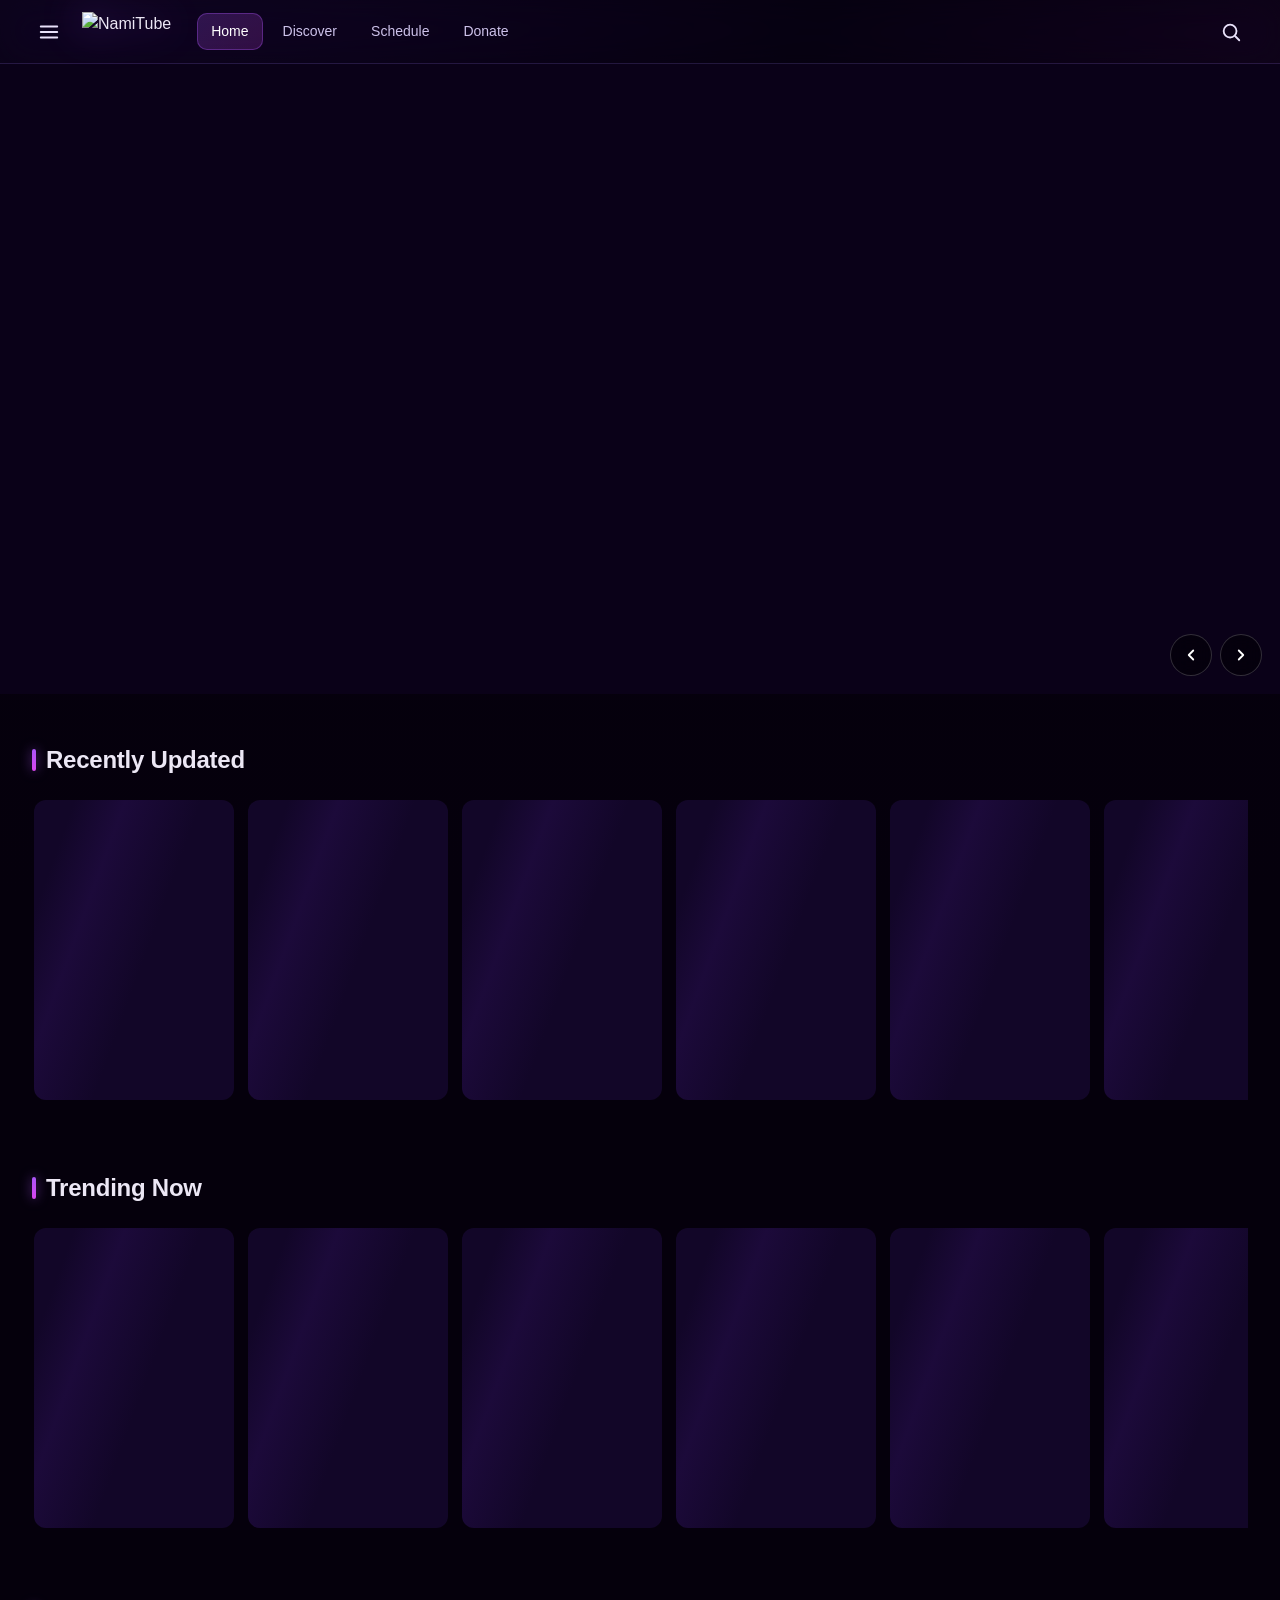
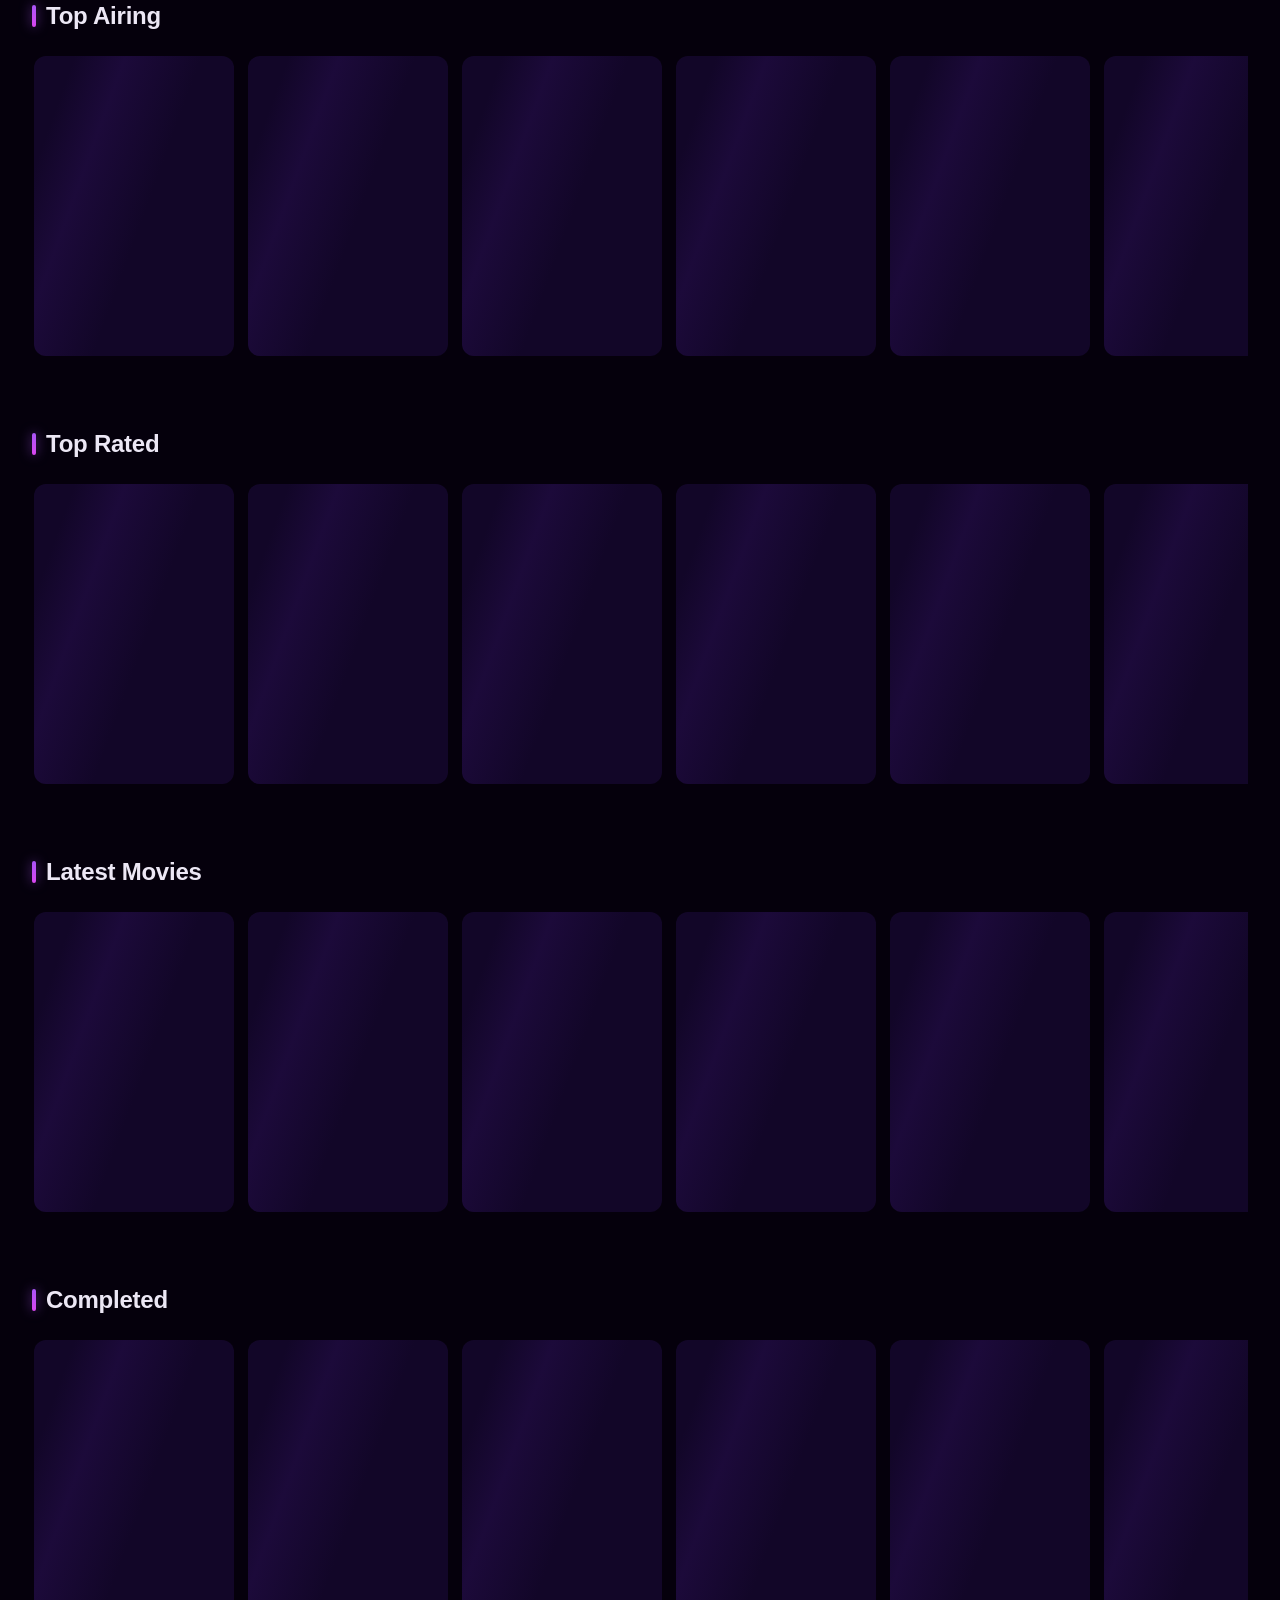
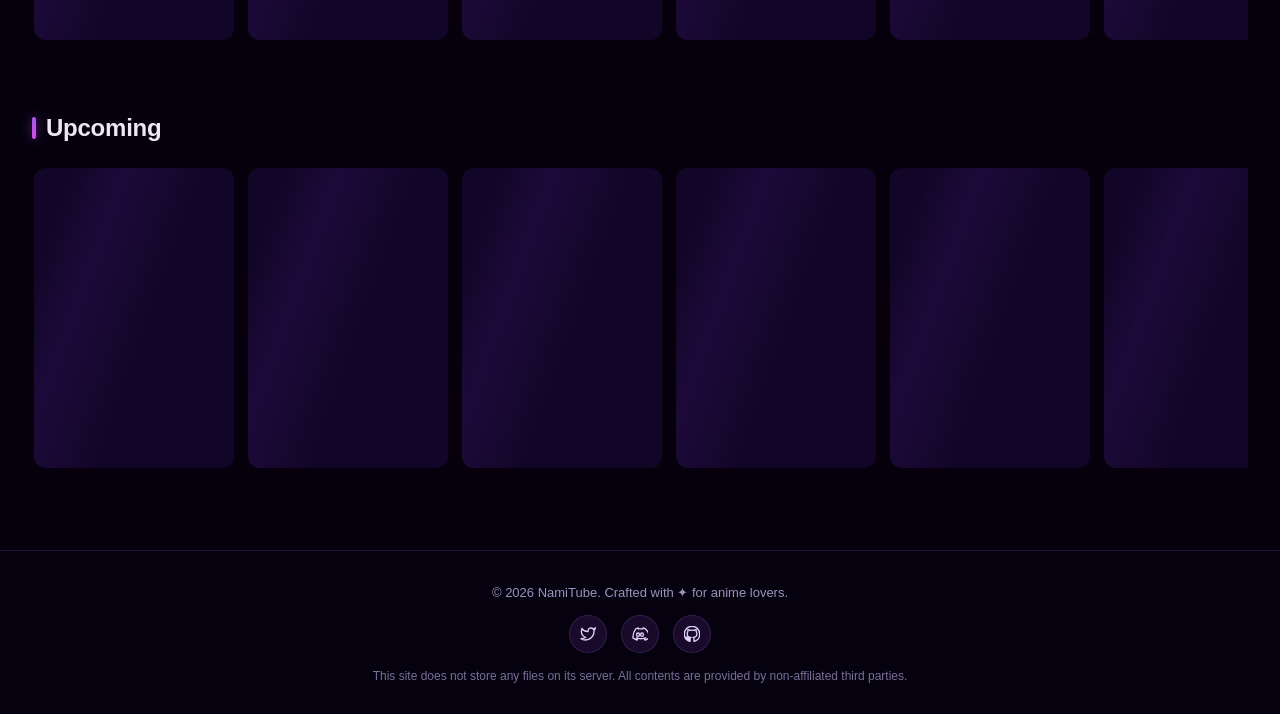
==== commit 8c9766c4: "Update index.html" ====
--- a/index.html
+++ b/index.html
@@ -4,21 +4,28 @@
 <meta charset="utf-8" />
 <meta name="viewport" content="width=device-width,initial-scale=1,viewport-fit=cover" />
 <meta name="theme-color" content="#0a0010" />
-<meta name="description" content="NamiTube — Anime details, episodes, characters, and more." />
-<title>Anime · NamiTube</title>
+<meta name="description" content="NamiTube — Cinematic anime streaming. Discover, watch, and follow your favorite series in premium quality." />
+<meta property="og:title" content="NamiTube — Premium Anime Streaming" />
+<meta property="og:description" content="Cinematic anime streaming powered by AniList." />
+<meta property="og:type" content="website" />
+<title>NamiTube — Premium Anime Streaming</title>
 <link rel="icon" href="https://blogger.googleusercontent.com/img/b/R29vZ2xl/AVvXsEiHE6pMgjbJ6YDLaMAtDUZCs6Zhkvxl0_fQnb0c0ZCmJOYRB_4N8dQ0ZWosBq_sZPK2wFel2E43Z2meo25JL3i7IZYkJ35FZ7lZ_BZfwlWofAKGhF1gWpFsxofeGUr87Peu6s7xtgvJMnrbtNnd4vJPtB7uG3L_wJ9tT8PKRCh-PXSxlyY9Ufn8OAzDY_Y/s320/NamiTube%20Original%20Favicon.png" />
 <style>
-/* ============ BASE (shared system) ============ */
+/* ============ RESET + BASE ============ */
 *,*::before,*::after{box-sizing:border-box;margin:0;padding:0}
 html,body{overflow-x:hidden;max-width:100%}
 html{scroll-behavior:smooth;-webkit-text-size-adjust:100%}
 body{
   font-family:'Inter',-apple-system,BlinkMacSystemFont,'Segoe UI',Roboto,sans-serif;
-  background:#05000c;color:#ece7f5;min-height:100vh;line-height:1.5;
+  background:#05000c;
+  color:#ece7f5;
+  min-height:100vh;
+  line-height:1.5;
   -webkit-font-smoothing:antialiased;
+  text-rendering:optimizeLegibility;
   background-image:
-    radial-gradient(1200px 600px at 10% -10%,rgba(124,58,237,.18),transparent 60%),
-    radial-gradient(1000px 500px at 110% 10%,rgba(217,70,239,.12),transparent 60%),
+    radial-gradient(1200px 600px at 10% -10%, rgba(124,58,237,.18), transparent 60%),
+    radial-gradient(1000px 500px at 110% 10%, rgba(217,70,239,.12), transparent 60%),
     linear-gradient(180deg,#06000f 0%,#05000c 100%);
   background-attachment:fixed;
 }
@@ -26,320 +33,422 @@
 button{font:inherit;color:inherit;background:none;border:0;cursor:pointer}
 a{color:inherit;text-decoration:none}
 :root{
-  --bg:#05000c;--panel:rgba(20,10,35,.55);--panel-strong:rgba(28,14,48,.85);
-  --border:rgba(160,120,255,.18);--text:#ece7f5;--muted:#a79bc4;
-  --accent:#a855f7;--accent-2:#7c3aed;--pink:#d946ef;
-  --radius:18px;--radius-sm:12px;--header-h:64px;
+  --bg:#05000c;
+  --panel:rgba(20,10,35,.55);
+  --panel-strong:rgba(28,14,48,.85);
+  --border:rgba(160,120,255,.18);
+  --text:#ece7f5;
+  --muted:#a79bc4;
+  --accent:#a855f7;
+  --accent-2:#7c3aed;
+  --pink:#d946ef;
+  --glow:0 0 40px rgba(168,85,247,.35);
+  --radius:18px;
+  --radius-sm:12px;
+  --header-h:64px;
 }
 ::selection{background:rgba(168,85,247,.4);color:#fff}
-::-webkit-scrollbar{width:10px;height:10px}::-webkit-scrollbar-track{background:transparent}
+::-webkit-scrollbar{width:10px;height:10px}
+::-webkit-scrollbar-track{background:transparent}
 ::-webkit-scrollbar-thumb{background:rgba(168,85,247,.35);border-radius:10px}
 ::-webkit-scrollbar-thumb:hover{background:rgba(168,85,247,.6)}
 
-/* ============ HEADER (shared) ============ */
-.header{position:sticky;top:0;z-index:100;height:var(--header-h);display:grid;grid-template-columns:auto 1fr auto;align-items:center;padding:0 clamp(12px,3vw,28px);gap:12px;background:rgba(8,2,18,.6);backdrop-filter:blur(18px) saturate(140%);-webkit-backdrop-filter:blur(18px) saturate(140%);border-bottom:1px solid var(--border)}
-.icon-btn{width:42px;height:42px;display:grid;place-items:center;border-radius:12px;color:#e9e2fa;transition:background .2s,transform .2s}
+/* ============ HEADER ============ */
+.header{
+  position:sticky;top:0;z-index:100;
+  height:var(--header-h);
+  display:grid;grid-template-columns:auto 1fr auto;align-items:center;
+  padding:0 clamp(12px,3vw,28px);gap:12px;
+  background:rgba(8,2,18,.6);
+  backdrop-filter:blur(18px) saturate(140%);
+  -webkit-backdrop-filter:blur(18px) saturate(140%);
+  border-bottom:1px solid var(--border);
+}
+.icon-btn{
+  width:42px;height:42px;display:grid;place-items:center;
+  border-radius:12px;color:#e9e2fa;
+  transition:background .2s,transform .2s;
+}
 .icon-btn:hover{background:rgba(168,85,247,.15);transform:translateY(-1px)}
 .icon-btn svg{width:22px;height:22px;stroke:currentColor;fill:none;stroke-width:2;stroke-linecap:round;stroke-linejoin:round}
 .brand{justify-self:center;display:flex;align-items:center;gap:10px}
 .brand img{height:clamp(28px,4.5vw,40px);width:auto;filter:drop-shadow(0 0 20px rgba(168,85,247,.45))}
 .nav-desktop{display:none;gap:6px;margin-left:14px}
-.nav-desktop a{padding:8px 14px;border-radius:10px;font-size:14px;font-weight:500;color:#cdc2ea;transition:all .2s}
-.nav-desktop a:hover,.nav-desktop a.active{background:linear-gradient(135deg,rgba(168,85,247,.22),rgba(217,70,239,.18));color:#fff;box-shadow:inset 0 0 0 1px rgba(168,85,247,.35)}
-@media(min-width:900px){.nav-desktop{display:flex}.header{grid-template-columns:auto auto 1fr auto}.brand{justify-self:start}}
-
-.drawer-overlay{position:fixed;inset:0;background:rgba(2,0,8,.65);backdrop-filter:blur(10px);opacity:0;pointer-events:none;transition:opacity .3s;z-index:200}
+.nav-desktop a{
+  padding:8px 14px;border-radius:10px;font-size:14px;font-weight:500;color:#cdc2ea;
+  transition:all .2s;
+}
+.nav-desktop a:hover,.nav-desktop a.active{
+  background:linear-gradient(135deg,rgba(168,85,247,.22),rgba(217,70,239,.18));
+  color:#fff;box-shadow:inset 0 0 0 1px rgba(168,85,247,.35);
+}
+@media(min-width:900px){
+  .nav-desktop{display:flex}
+  .header{grid-template-columns:auto auto 1fr auto}
+  .brand{justify-self:start}
+}
+
+/* ============ MOBILE DRAWER ============ */
+.drawer-overlay{
+  position:fixed;inset:0;background:rgba(2,0,8,.65);backdrop-filter:blur(10px);
+  opacity:0;pointer-events:none;transition:opacity .3s;z-index:200;
+}
 .drawer-overlay.open{opacity:1;pointer-events:auto}
-.drawer{position:fixed;top:0;left:0;bottom:0;width:min(82vw,320px);background:linear-gradient(180deg,#10031f,#070111);border-right:1px solid var(--border);transform:translateX(-100%);transition:transform .35s cubic-bezier(.2,.8,.2,1);z-index:201;padding:20px;display:flex;flex-direction:column;gap:8px}
+.drawer{
+  position:fixed;top:0;left:0;bottom:0;width:min(82vw,320px);
+  background:linear-gradient(180deg,#10031f,#070111);
+  border-right:1px solid var(--border);
+  transform:translateX(-100%);transition:transform .35s cubic-bezier(.2,.8,.2,1);
+  z-index:201;padding:20px;display:flex;flex-direction:column;gap:8px;
+}
 .drawer.open{transform:translateX(0)}
 .drawer-head{display:flex;align-items:center;justify-content:space-between;margin-bottom:14px}
 .drawer-head img{height:34px}
-.drawer a{padding:14px 16px;border-radius:12px;font-weight:600;color:#d6cdf0;display:flex;align-items:center;gap:12px;transition:background .2s}
+.drawer a{
+  padding:14px 16px;border-radius:12px;font-weight:600;color:#d6cdf0;display:flex;align-items:center;gap:12px;
+  transition:background .2s;
+}
 .drawer a:hover{background:rgba(168,85,247,.14)}
 .drawer a svg{width:18px;height:18px;stroke:currentColor;fill:none;stroke-width:2;stroke-linecap:round;stroke-linejoin:round}
 
-.search-overlay{position:fixed;inset:0;z-index:300;background:rgba(3,0,10,.78);backdrop-filter:blur(22px) saturate(140%);-webkit-backdrop-filter:blur(22px) saturate(140%);opacity:0;pointer-events:none;transition:opacity .25s;display:flex;flex-direction:column}
+/* ============ SEARCH OVERLAY ============ */
+.search-overlay{
+  position:fixed;inset:0;z-index:300;
+  background:rgba(3,0,10,.78);backdrop-filter:blur(22px) saturate(140%);
+  -webkit-backdrop-filter:blur(22px) saturate(140%);
+  opacity:0;pointer-events:none;transition:opacity .25s;
+  display:flex;flex-direction:column;
+}
 .search-overlay.open{opacity:1;pointer-events:auto}
-.search-bar{display:flex;align-items:center;gap:12px;padding:clamp(14px,2.5vw,22px);border-bottom:1px solid var(--border)}
-.search-bar input{flex:1;background:transparent;border:0;outline:0;color:#fff;font-size:clamp(18px,2.4vw,24px);font-weight:500;padding:8px 4px}
+.search-bar{
+  display:flex;align-items:center;gap:12px;padding:clamp(14px,2.5vw,22px);
+  border-bottom:1px solid var(--border);
+}
+.search-bar input{
+  flex:1;background:transparent;border:0;outline:0;color:#fff;
+  font-size:clamp(18px,2.4vw,24px);font-weight:500;padding:8px 4px;
+}
 .search-bar input::placeholder{color:#7c6da0}
 .search-results{flex:1;overflow-y:auto;padding:clamp(12px,2.5vw,24px);max-width:1200px;width:100%;margin:0 auto}
 .search-grid{display:grid;grid-template-columns:repeat(auto-fill,minmax(140px,1fr));gap:14px}
 .search-hint{color:#8a7db0;text-align:center;padding:60px 20px;font-size:15px}
 
-/* ============ HERO BANNER ============ */
-.detail-hero{
+/* ============ HERO SLIDER ============ */
+.hero{
   position:relative;width:100%;
-  min-height:clamp(420px,65vh,640px);
-  overflow:hidden;background:#0a0118;
-}
-.detail-hero-bg{
-  position:absolute;inset:0;background-size:cover;background-position:center;
-  filter:saturate(110%);transform:scale(1.05);
-  transition:transform 1.2s ease;
-}
-.detail-hero-bg.loaded{transform:scale(1)}
-.detail-hero::after{
-  content:"";position:absolute;inset:0;pointer-events:none;
+  height:clamp(360px,70vh,720px);
+  overflow:hidden;
+  background:#0a0118;
+}
+.hero-track{position:absolute;inset:0}
+.hero-slide{
+  position:absolute;inset:0;opacity:0;transition:opacity 1s ease;
+  display:flex;align-items:flex-end;
+}
+.hero-slide.active{opacity:1;z-index:2}
+.hero-bg{
+  position:absolute;inset:0;
+  background-size:cover;background-position:center;
+  transform:scale(1.05);
+  transition:transform 8s linear;
+}
+.hero-slide.active .hero-bg{transform:scale(1.12)}
+.hero-slide::after{
+  content:"";position:absolute;inset:0;
   background:
-    linear-gradient(180deg,rgba(5,0,12,.25) 0%,rgba(5,0,12,.55) 55%,rgba(5,0,12,.98) 100%),
-    linear-gradient(90deg,rgba(5,0,12,.7) 0%,rgba(5,0,12,.2) 60%,rgba(5,0,12,0) 100%);
-}
-.detail-wrap{
-  position:relative;z-index:2;
-  max-width:1400px;margin:0 auto;
-  padding:clamp(20px,4vw,56px) clamp(14px,3vw,32px);
-  display:grid;gap:clamp(20px,4vw,40px);
-  grid-template-columns:1fr;
-  align-items:end;min-height:clamp(420px,65vh,640px);
-}
-@media(min-width:820px){.detail-wrap{grid-template-columns:minmax(220px,260px) 1fr}}
-
-.poster-wrap{display:flex;justify-content:center}
-.poster{
-  width:clamp(180px,40vw,260px);aspect-ratio:2/3;
-  border-radius:var(--radius);object-fit:cover;
-  box-shadow:0 30px 80px rgba(0,0,0,.7),0 0 0 1px rgba(168,85,247,.25),0 0 40px rgba(168,85,247,.25);
-  background:#1a0a30;
-}
-
-.detail-info{display:flex;flex-direction:column;gap:14px;min-width:0}
-.detail-badge{
-  display:inline-flex;align-items:center;gap:8px;width:fit-content;
+    linear-gradient(180deg,rgba(5,0,12,0) 0%,rgba(5,0,12,.55) 60%,rgba(5,0,12,.98) 100%),
+    linear-gradient(90deg,rgba(5,0,12,.85) 0%,rgba(5,0,12,.35) 50%,rgba(5,0,12,0) 100%);
+  pointer-events:none;
+}
+.hero-content{
+  position:relative;z-index:3;
+  padding:clamp(20px,5vw,60px);
+  max-width:min(720px,92%);
+  display:flex;flex-direction:column;gap:14px;
+  margin-bottom:clamp(40px,8vh,80px);
+}
+.hero-badge{
+  display:inline-flex;align-items:center;gap:8px;
   background:linear-gradient(135deg,rgba(168,85,247,.25),rgba(217,70,239,.2));
-  border:1px solid rgba(168,85,247,.4);padding:5px 12px;border-radius:999px;
-  font-size:11.5px;font-weight:700;letter-spacing:.6px;text-transform:uppercase;color:#f3e9ff;
-}
-.detail-title{
-  font-size:clamp(26px,4.5vw,54px);font-weight:800;line-height:1.05;letter-spacing:-.02em;
-  background:linear-gradient(180deg,#fff,#dcccff);-webkit-background-clip:text;background-clip:text;color:transparent;
+  border:1px solid rgba(168,85,247,.4);
+  padding:6px 12px;border-radius:999px;
+  font-size:12px;font-weight:600;letter-spacing:.5px;text-transform:uppercase;
+  width:fit-content;
+  color:#f3e9ff;
+}
+.hero-title{
+  font-size:clamp(28px,5vw,58px);font-weight:800;line-height:1.05;
+  letter-spacing:-.02em;
   text-shadow:0 4px 30px rgba(0,0,0,.6);
-}
-.detail-alt{color:#a79bc4;font-size:14px;font-style:italic}
-.detail-meta{display:flex;flex-wrap:wrap;gap:8px}
-.detail-meta span{
-  background:rgba(168,85,247,.13);border:1px solid rgba(168,85,247,.28);
-  padding:5px 11px;border-radius:999px;font-size:12.5px;color:#e3d6ff;
-  backdrop-filter:blur(8px);
-}
-.detail-meta .dot{background:transparent;border:0;color:#7c6da0;padding:5px 4px}
-.detail-desc{
-  color:#cabcec;font-size:clamp(13px,1.4vw,15px);max-width:780px;
-  display:-webkit-box;-webkit-line-clamp:5;-webkit-box-orient:vertical;overflow:hidden;
-  transition:max-height .3s;
-}
-.detail-desc.expanded{-webkit-line-clamp:unset}
-.read-more{color:#d6a3ff;font-size:13px;font-weight:600;margin-top:-4px;width:fit-content}
-.read-more:hover{text-decoration:underline}
-
-.detail-actions{display:flex;gap:10px;flex-wrap:wrap;margin-top:6px}
-.btn{display:inline-flex;align-items:center;gap:8px;padding:12px 22px;border-radius:12px;font-weight:600;font-size:14px;transition:transform .2s,box-shadow .2s,background .2s;white-space:nowrap}
-.btn svg{width:18px;height:18px}
-.btn-primary{background:linear-gradient(135deg,#a855f7,#d946ef);color:#fff;box-shadow:0 8px 30px rgba(168,85,247,.45)}
+  background:linear-gradient(180deg,#fff 0%,#dcccff 100%);
+  -webkit-background-clip:text;background-clip:text;color:transparent;
+}
+.hero-meta{display:flex;flex-wrap:wrap;gap:8px;font-size:13px;color:#cfc1ec}
+.hero-meta span{
+  background:rgba(168,85,247,.15);border:1px solid rgba(168,85,247,.3);
+  padding:4px 10px;border-radius:999px;backdrop-filter:blur(8px);
+}
+.hero-desc{
+  color:#c9bfe3;font-size:clamp(13px,1.4vw,15px);
+  display:-webkit-box;-webkit-line-clamp:3;-webkit-box-orient:vertical;overflow:hidden;
+  max-width:600px;
+}
+.hero-actions{display:flex;gap:10px;flex-wrap:wrap;margin-top:6px}
+.btn{
+  display:inline-flex;align-items:center;gap:8px;
+  padding:12px 22px;border-radius:12px;font-weight:600;font-size:14px;
+  transition:transform .2s,box-shadow .2s,background .2s;
+  white-space:nowrap;
+}
+.btn svg{width:18px;height:18px;stroke:currentColor;fill:currentColor;stroke-width:0}
+.btn-primary{
+  background:linear-gradient(135deg,#a855f7,#d946ef);
+  color:#fff;box-shadow:0 8px 30px rgba(168,85,247,.45);
+}
 .btn-primary:hover{transform:translateY(-2px);box-shadow:0 12px 40px rgba(168,85,247,.6)}
-.btn-ghost{background:rgba(255,255,255,.08);color:#fff;border:1px solid rgba(255,255,255,.15);backdrop-filter:blur(10px)}
+.btn-ghost{
+  background:rgba(255,255,255,.08);color:#fff;
+  border:1px solid rgba(255,255,255,.15);backdrop-filter:blur(10px);
+}
 .btn-ghost:hover{background:rgba(255,255,255,.14)}
-
-/* ============ BODY GRID ============ */
-.body{
-  max-width:1400px;margin:0 auto;
-  padding:clamp(20px,3vw,32px) clamp(14px,3vw,32px) 60px;
-  display:grid;gap:clamp(20px,3vw,32px);
-  grid-template-columns:1fr;
-}
-@media(min-width:980px){.body{grid-template-columns:1fr 320px}}
-
-.panel{
-  background:var(--panel);border:1px solid var(--border);border-radius:var(--radius);
-  padding:clamp(16px,2.2vw,24px);backdrop-filter:blur(14px) saturate(130%);
-  -webkit-backdrop-filter:blur(14px) saturate(130%);
-}
-.panel h3{
-  font-size:14px;text-transform:uppercase;letter-spacing:.8px;color:#c9b7ef;
-  margin-bottom:14px;display:flex;align-items:center;gap:10px;
-}
-.panel h3::before{content:"";width:3px;height:16px;border-radius:3px;background:linear-gradient(180deg,#a855f7,#d946ef);box-shadow:0 0 10px rgba(168,85,247,.6)}
-
-/* Sidebar info */
-.info-row{display:flex;justify-content:space-between;gap:12px;padding:9px 0;border-bottom:1px dashed rgba(168,85,247,.15);font-size:13.5px}
-.info-row:last-child{border-bottom:0}
-.info-row .k{color:#a79bc4}
-.info-row .v{color:#ece7f5;text-align:right;font-weight:500;max-width:60%}
-.tag-list{display:flex;flex-wrap:wrap;gap:6px;margin-top:6px}
-.tag{font-size:12px;padding:4px 10px;border-radius:999px;background:rgba(168,85,247,.12);border:1px solid rgba(168,85,247,.25);color:#e2d4ff}
-
-/* Section title */
-.section-title{font-size:clamp(18px,2.2vw,22px);font-weight:700;margin:6px 0 14px;display:flex;align-items:center;gap:10px}
-.section-title::before{content:"";width:4px;height:20px;border-radius:4px;background:linear-gradient(180deg,#a855f7,#d946ef);box-shadow:0 0 12px rgba(168,85,247,.6)}
-
-/* Episode grid */
-.ep-controls{display:flex;flex-wrap:wrap;gap:10px;align-items:center;justify-content:space-between;margin-bottom:14px}
-.ep-range{display:flex;flex-wrap:wrap;gap:6px}
-.ep-range button{
-  padding:6px 12px;font-size:12.5px;border-radius:8px;
-  background:rgba(168,85,247,.1);border:1px solid rgba(168,85,247,.22);color:#dccaff;
-  transition:all .2s;
-}
-.ep-range button.active{background:linear-gradient(135deg,#a855f7,#d946ef);color:#fff;border-color:transparent;box-shadow:0 4px 14px rgba(168,85,247,.5)}
-.ep-search{
-  background:rgba(20,10,35,.7);border:1px solid var(--border);
-  padding:8px 12px;border-radius:10px;color:#fff;font-size:13px;outline:none;min-width:140px;
-}
-.ep-search:focus{border-color:rgba(168,85,247,.6)}
-.ep-grid{display:grid;grid-template-columns:repeat(auto-fill,minmax(60px,1fr));gap:8px}
-.ep-grid a{
-  aspect-ratio:1;display:grid;place-items:center;
-  background:rgba(168,85,247,.08);border:1px solid rgba(168,85,247,.18);
-  border-radius:10px;color:#e3d6ff;font-weight:600;font-size:14px;
-  transition:all .2s;
-}
-.ep-grid a:hover{background:linear-gradient(135deg,#a855f7,#d946ef);color:#fff;border-color:transparent;transform:translateY(-2px);box-shadow:0 6px 18px rgba(168,85,247,.5)}
-
-/* Characters & relations sliders */
-.row-slider{position:relative}
-.row-track{display:flex;gap:12px;overflow-x:auto;scroll-snap-type:x mandatory;padding:4px 2px 12px;scrollbar-width:none}
-.row-track::-webkit-scrollbar{display:none}
-.char-card{
-  flex:0 0 140px;scroll-snap-align:start;
-  background:rgba(20,10,35,.55);border:1px solid var(--border);border-radius:14px;overflow:hidden;
-  display:flex;flex-direction:column;
-}
-.char-card img{width:100%;aspect-ratio:3/4;object-fit:cover;background:#1a0a30}
-.char-card .meta{padding:8px 10px;font-size:12px}
-.char-card .meta b{display:block;color:#fff;font-size:13px;line-height:1.2;margin-bottom:3px;display:-webkit-box;-webkit-line-clamp:2;-webkit-box-orient:vertical;overflow:hidden}
-.char-card .meta span{color:#a79bc4;font-size:11px}
-
-.card{flex:0 0 clamp(140px,18vw,180px);scroll-snap-align:start;position:relative;border-radius:var(--radius-sm);overflow:hidden;background:#0d0320;cursor:pointer;transition:transform .35s cubic-bezier(.2,.8,.2,1),box-shadow .35s;border:1px solid rgba(255,255,255,.04)}
+.hero-controls{
+  position:absolute;z-index:5;bottom:18px;right:18px;display:flex;gap:8px;
+}
+.hero-arrow{
+  width:42px;height:42px;border-radius:50%;
+  background:rgba(0,0,0,.45);border:1px solid rgba(255,255,255,.18);
+  display:grid;place-items:center;color:#fff;backdrop-filter:blur(10px);
+  transition:background .2s,transform .2s;
+}
+.hero-arrow:hover{background:rgba(168,85,247,.55);transform:scale(1.08)}
+.hero-arrow svg{width:18px;height:18px;stroke:currentColor;fill:none;stroke-width:2.4;stroke-linecap:round;stroke-linejoin:round}
+.hero-dots{
+  position:absolute;z-index:5;bottom:18px;left:50%;transform:translateX(-50%);
+  display:flex;gap:8px;
+}
+.hero-dot{
+  width:8px;height:8px;border-radius:50%;background:rgba(255,255,255,.3);
+  transition:all .3s;cursor:pointer;
+}
+.hero-dot.active{background:#d946ef;width:28px;border-radius:4px;box-shadow:0 0 12px rgba(217,70,239,.7)}
+
+/* ============ SECTIONS / WIDGETS ============ */
+.section{
+  padding:clamp(28px,4vw,48px) clamp(12px,3vw,32px) 8px;
+  max-width:1600px;margin:0 auto;
+}
+.section-head{
+  display:flex;align-items:center;justify-content:space-between;gap:12px;
+  margin-bottom:16px;
+}
+.section-title{
+  font-size:clamp(18px,2.2vw,24px);font-weight:700;letter-spacing:-.01em;
+  display:flex;align-items:center;gap:10px;
+}
+.section-title::before{
+  content:"";width:4px;height:22px;border-radius:4px;
+  background:linear-gradient(180deg,#a855f7,#d946ef);box-shadow:0 0 12px rgba(168,85,247,.6);
+}
+.slider{position:relative}
+.slider-track{
+  display:flex;gap:14px;overflow-x:auto;scroll-behavior:smooth;
+  scroll-snap-type:x mandatory;
+  padding:6px 2px 14px;
+  scrollbar-width:none;
+}
+.slider-track::-webkit-scrollbar{display:none}
+.slider-arrow{
+  position:absolute;top:50%;transform:translateY(-50%);z-index:4;
+  width:44px;height:44px;border-radius:50%;
+  background:rgba(10,2,22,.7);border:1px solid var(--border);
+  display:grid;place-items:center;color:#fff;
+  backdrop-filter:blur(10px);
+  opacity:0;transition:opacity .25s,background .2s,transform .2s;
+}
+.slider:hover .slider-arrow{opacity:1}
+.slider-arrow:hover{background:rgba(168,85,247,.6);transform:translateY(-50%) scale(1.08)}
+.slider-arrow.prev{left:-6px}
+.slider-arrow.next{right:-6px}
+.slider-arrow svg{width:18px;height:18px;stroke:currentColor;fill:none;stroke-width:2.4;stroke-linecap:round;stroke-linejoin:round}
+@media(max-width:768px){.slider-arrow{display:none}}
+
+/* ============ ANIME CARD ============ */
+.card{
+  flex:0 0 clamp(140px,18vw,200px);
+  scroll-snap-align:start;
+  position:relative;border-radius:var(--radius-sm);
+  overflow:hidden;background:#0d0320;
+  cursor:pointer;
+  transition:transform .35s cubic-bezier(.2,.8,.2,1),box-shadow .35s;
+  border:1px solid rgba(255,255,255,.04);
+}
 .card:hover{transform:translateY(-6px) scale(1.02);box-shadow:0 18px 40px rgba(168,85,247,.35),0 0 0 1px rgba(168,85,247,.45)}
-.card-poster{width:100%;aspect-ratio:2/3;object-fit:cover;background:linear-gradient(135deg,#1a0a30,#0a0118)}
-.card-badges{position:absolute;top:8px;left:8px;right:8px;display:flex;justify-content:space-between;gap:6px;pointer-events:none}
-.badge{background:rgba(0,0,0,.7);backdrop-filter:blur(6px);padding:3px 8px;border-radius:6px;font-size:11px;font-weight:700;color:#fff}
+.card-poster{
+  width:100%;aspect-ratio:2/3;object-fit:cover;
+  background:linear-gradient(135deg,#1a0a30,#0a0118);
+}
+.card-badges{
+  position:absolute;top:8px;left:8px;right:8px;
+  display:flex;justify-content:space-between;gap:6px;pointer-events:none;
+}
+.badge{
+  background:rgba(0,0,0,.7);backdrop-filter:blur(6px);
+  padding:3px 8px;border-radius:6px;font-size:11px;font-weight:700;
+  display:inline-flex;align-items:center;gap:4px;color:#fff;
+}
 .badge.score{background:linear-gradient(135deg,#a855f7,#d946ef);box-shadow:0 4px 12px rgba(168,85,247,.45)}
-.card-info{position:absolute;left:0;right:0;bottom:0;padding:10px 12px 12px;background:linear-gradient(180deg,transparent 0%,rgba(5,0,12,.85) 50%,rgba(5,0,12,.98) 100%)}
-.card-title{font-size:13px;font-weight:600;line-height:1.25;color:#fff;display:-webkit-box;-webkit-line-clamp:2;-webkit-box-orient:vertical;overflow:hidden}
-.card-sub{font-size:11px;color:#a79bc4;margin-top:4px}
-
-.skeleton{flex:0 0 140px;aspect-ratio:2/3;border-radius:var(--radius-sm);background:linear-gradient(110deg,#120628 8%,#1c0a3a 18%,#120628 33%);background-size:200% 100%;animation:shimmer 1.4s infinite linear}
-.skel-line{height:14px;border-radius:6px;background:linear-gradient(110deg,#120628 8%,#1c0a3a 18%,#120628 33%);background-size:200% 100%;animation:shimmer 1.4s infinite linear;margin-bottom:8px}
+.badge.hd{background:rgba(16,185,129,.85)}
+.badge.ep{background:rgba(0,0,0,.7);border:1px solid rgba(255,255,255,.15)}
+.card-info{
+  position:absolute;left:0;right:0;bottom:0;padding:10px 12px 12px;
+  background:linear-gradient(180deg,transparent 0%,rgba(5,0,12,.85) 50%,rgba(5,0,12,.98) 100%);
+}
+.card-title{
+  font-size:13.5px;font-weight:600;line-height:1.25;color:#fff;
+  display:-webkit-box;-webkit-line-clamp:2;-webkit-box-orient:vertical;overflow:hidden;
+}
+.card-sub{font-size:11px;color:#a79bc4;margin-top:4px;display:flex;gap:6px;flex-wrap:wrap}
+.card-sub span{display:inline-flex;align-items:center;gap:3px}
+
+/* ============ SKELETON ============ */
+.skeleton{
+  flex:0 0 clamp(140px,18vw,200px);
+  aspect-ratio:2/3;border-radius:var(--radius-sm);
+  background:linear-gradient(110deg,#120628 8%,#1c0a3a 18%,#120628 33%);
+  background-size:200% 100%;animation:shimmer 1.4s infinite linear;
+}
 @keyframes shimmer{0%{background-position:200% 0}100%{background-position:-200% 0}}
 
-/* Trailer modal */
-.modal{position:fixed;inset:0;background:rgba(2,0,8,.85);backdrop-filter:blur(18px);z-index:400;opacity:0;pointer-events:none;transition:opacity .25s;display:grid;place-items:center;padding:20px}
-.modal.open{opacity:1;pointer-events:auto}
-.modal-inner{width:min(1000px,100%);aspect-ratio:16/9;border-radius:18px;overflow:hidden;border:1px solid var(--border);background:#000;position:relative;box-shadow:0 30px 80px rgba(0,0,0,.7)}
-.modal-inner iframe{width:100%;height:100%;border:0}
-.modal-close{position:absolute;top:-46px;right:0;width:38px;height:38px;border-radius:50%;background:rgba(255,255,255,.1);display:grid;place-items:center;color:#fff;border:1px solid var(--border)}
-.modal-close:hover{background:rgba(255,255,255,.2)}
-
-/* Footer */
-.footer{margin-top:60px;padding:32px clamp(12px,3vw,32px) 28px;border-top:1px solid var(--border);background:rgba(8,2,18,.6);backdrop-filter:blur(14px);text-align:center;font-size:13px;color:#9d92be}
+/* ============ FOOTER ============ */
+.footer{
+  margin-top:60px;padding:32px clamp(12px,3vw,32px) 28px;
+  border-top:1px solid var(--border);
+  background:rgba(8,2,18,.6);backdrop-filter:blur(14px);
+  text-align:center;font-size:13px;color:#9d92be;
+}
 .footer-socials{display:flex;justify-content:center;gap:14px;margin:12px 0}
-.footer-socials a{width:38px;height:38px;border-radius:50%;display:grid;place-items:center;background:rgba(168,85,247,.12);border:1px solid var(--border);transition:all .2s}
+.footer-socials a{
+  width:38px;height:38px;border-radius:50%;
+  display:grid;place-items:center;background:rgba(168,85,247,.12);
+  border:1px solid var(--border);transition:all .2s;
+}
 .footer-socials a:hover{background:rgba(168,85,247,.3);transform:translateY(-2px)}
 .footer-socials svg{width:16px;height:16px;stroke:#e0d4ff;fill:none;stroke-width:2}
 .footer-disclaimer{max-width:680px;margin:14px auto 0;color:#7a6f99;font-size:12px;line-height:1.6}
 
-/* Error state */
-.empty{padding:40px 20px;text-align:center;color:#8a7db0;font-size:14px}
-@media (prefers-reduced-motion:reduce){*,*::before,*::after{animation-duration:.001ms!important;transition-duration:.001ms!important}}
+/* ============ ANIMATIONS ============ */
+@keyframes fadeUp{from{opacity:0;transform:translateY(20px)}to{opacity:1;transform:none}}
+.hero-slide.active .hero-content > *{animation:fadeUp .8s both}
+.hero-slide.active .hero-badge{animation-delay:.05s}
+.hero-slide.active .hero-title{animation-delay:.15s}
+.hero-slide.active .hero-meta{animation-delay:.25s}
+.hero-slide.active .hero-desc{animation-delay:.35s}
+.hero-slide.active .hero-actions{animation-delay:.45s}
+
+/* ============ UTILS ============ */
+.sr-only{position:absolute;width:1px;height:1px;padding:0;margin:-1px;overflow:hidden;clip:rect(0,0,0,0);white-space:nowrap;border:0}
+@media (prefers-reduced-motion:reduce){
+  *,*::before,*::after{animation-duration:.001ms!important;transition-duration:.001ms!important}
+}
 </style>
 </head>
 <body>
 
-<!-- HEADER -->
-<header class="header">
-  <button class="icon-btn" id="menuBtn" aria-label="Open menu"><svg viewBox="0 0 24 24"><line x1="3" y1="6" x2="21" y2="6"/><line x1="3" y1="12" x2="21" y2="12"/><line x1="3" y1="18" x2="21" y2="18"/></svg></button>
-  <a href="index.html" class="brand"><img src="https://blogger.googleusercontent.com/img/b/R29vZ2xl/AVvXsEjwxClcajSZy1q1gj_1kf_9y1J7mutn4jWfqdhlBVbFjLkViz_Z3-nuIZ11W0qOd1jlFgMFYi-g_XrpIiRbQjZd-wPwg4RWWyhbR0QLw0-ZgX5DFncVPNOxrDBouMlbdz2sLvQS65JbQaLJpQReWhjceG8Rn5cxrNusoQAXieXFcX_q_LZthCYS1AsCR30/s320/NamiTube%20Original%20banner.png" alt="NamiTube"/></a>
-  <nav class="nav-desktop">
-    <a href="index.html">Home</a><a href="discover.html">Discover</a><a href="schedule.html">Schedule</a><a href="donate.html">Donate</a>
+<!-- ============ HEADER ============ -->
+<header class="header" role="banner">
+  <button class="icon-btn" id="menuBtn" aria-label="Open menu">
+    <svg viewBox="0 0 24 24"><line x1="3" y1="6" x2="21" y2="6"/><line x1="3" y1="12" x2="21" y2="12"/><line x1="3" y1="18" x2="21" y2="18"/></svg>
+  </button>
+  <a href="index.html" class="brand" aria-label="NamiTube home">
+    <img src="https://blogger.googleusercontent.com/img/b/R29vZ2xl/AVvXsEjwxClcajSZy1q1gj_1kf_9y1J7mutn4jWfqdhlBVbFjLkViz_Z3-nuIZ11W0qOd1jlFgMFYi-g_XrpIiRbQjZd-wPwg4RWWyhbR0QLw0-ZgX5DFncVPNOxrDBouMlbdz2sLvQS65JbQaLJpQReWhjceG8Rn5cxrNusoQAXieXFcX_q_LZthCYS1AsCR30/s320/NamiTube%20Original%20banner.png" alt="NamiTube" />
+  </a>
+  <nav class="nav-desktop" aria-label="Primary">
+    <a href="index.html" class="active">Home</a>
+    <a href="discover.html">Discover</a>
+    <a href="schedule.html">Schedule</a>
+    <a href="donate.html">Donate</a>
   </nav>
-  <button class="icon-btn" id="searchBtn" aria-label="Open search"><svg viewBox="0 0 24 24"><circle cx="11" cy="11" r="7"/><line x1="21" y1="21" x2="16.65" y2="16.65"/></svg></button>
+  <button class="icon-btn" id="searchBtn" aria-label="Open search">
+    <svg viewBox="0 0 24 24"><circle cx="11" cy="11" r="7"/><line x1="21" y1="21" x2="16.65" y2="16.65"/></svg>
+  </button>
 </header>
 
+<!-- ============ MOBILE DRAWER ============ -->
 <div class="drawer-overlay" id="drawerOverlay"></div>
-<aside class="drawer" id="drawer">
-  <div class="drawer-head"><img src="https://blogger.googleusercontent.com/img/b/R29vZ2xl/AVvXsEjwxClcajSZy1q1gj_1kf_9y1J7mutn4jWfqdhlBVbFjLkViz_Z3-nuIZ11W0qOd1jlFgMFYi-g_XrpIiRbQjZd-wPwg4RWWyhbR0QLw0-ZgX5DFncVPNOxrDBouMlbdz2sLvQS65JbQaLJpQReWhjceG8Rn5cxrNusoQAXieXFcX_q_LZthCYS1AsCR30/s320/NamiTube%20Original%20banner.png" alt="NamiTube"/><button class="icon-btn" id="drawerClose"><svg viewBox="0 0 24 24"><line x1="18" y1="6" x2="6" y2="18"/><line x1="6" y1="6" x2="18" y2="18"/></svg></button></div>
-  <a href="index.html"><svg viewBox="0 0 24 24"><path d="M3 12l9-9 9 9"/><path d="M5 10v10h14V10"/></svg>Home</a>
-  <a href="discover.html"><svg viewBox="0 0 24 24"><circle cx="12" cy="12" r="10"/><polygon points="16,8 14,14 8,16 10,10"/></svg>Discover</a>
-  <a href="schedule.html"><svg viewBox="0 0 24 24"><rect x="3" y="4" width="18" height="18" rx="2"/><line x1="16" y1="2" x2="16" y2="6"/><line x1="8" y1="2" x2="8" y2="6"/><line x1="3" y1="10" x2="21" y2="10"/></svg>Schedule</a>
-  <a href="donate.html"><svg viewBox="0 0 24 24"><path d="M20.84 4.61a5.5 5.5 0 0 0-7.78 0L12 5.67l-1.06-1.06a5.5 5.5 0 0 0-7.78 7.78l1.06 1.06L12 21.23l7.78-7.78 1.06-1.06a5.5 5.5 0 0 0 0-7.78z"/></svg>Donate</a>
+<aside class="drawer" id="drawer" aria-label="Mobile menu">
+  <div class="drawer-head">
+    <img src="https://blogger.googleusercontent.com/img/b/R29vZ2xl/AVvXsEjwxClcajSZy1q1gj_1kf_9y1J7mutn4jWfqdhlBVbFjLkViz_Z3-nuIZ11W0qOd1jlFgMFYi-g_XrpIiRbQjZd-wPwg4RWWyhbR0QLw0-ZgX5DFncVPNOxrDBouMlbdz2sLvQS65JbQaLJpQReWhjceG8Rn5cxrNusoQAXieXFcX_q_LZthCYS1AsCR30/s320/NamiTube%20Original%20banner.png" alt="NamiTube" />
+    <button class="icon-btn" id="drawerClose" aria-label="Close menu">
+      <svg viewBox="0 0 24 24"><line x1="18" y1="6" x2="6" y2="18"/><line x1="6" y1="6" x2="18" y2="18"/></svg>
+    </button>
+  </div>
+  <a href="index.html"><svg viewBox="0 0 24 24" fill="none" stroke="currentColor" stroke-width="2"><path d="M3 12l9-9 9 9"/><path d="M5 10v10h14V10"/></svg>Home</a>
+  <a href="discover.html"><svg viewBox="0 0 24 24" fill="none" stroke="currentColor" stroke-width="2"><circle cx="12" cy="12" r="10"/><polygon points="16,8 14,14 8,16 10,10"/></svg>Discover</a>
+  <a href="schedule.html"><svg viewBox="0 0 24 24" fill="none" stroke="currentColor" stroke-width="2"><rect x="3" y="4" width="18" height="18" rx="2"/><line x1="16" y1="2" x2="16" y2="6"/><line x1="8" y1="2" x2="8" y2="6"/><line x1="3" y1="10" x2="21" y2="10"/></svg>Schedule</a>
+  <a href="donate.html"><svg viewBox="0 0 24 24" fill="none" stroke="currentColor" stroke-width="2"><path d="M20.84 4.61a5.5 5.5 0 0 0-7.78 0L12 5.67l-1.06-1.06a5.5 5.5 0 0 0-7.78 7.78l1.06 1.06L12 21.23l7.78-7.78 1.06-1.06a5.5 5.5 0 0 0 0-7.78z"/></svg>Donate</a>
 </aside>
 
-<div class="search-overlay" id="searchOverlay">
+<!-- ============ SEARCH OVERLAY ============ -->
+<div class="search-overlay" id="searchOverlay" role="dialog" aria-label="Search anime">
   <div class="search-bar">
     <svg width="24" height="24" viewBox="0 0 24 24" fill="none" stroke="#a79bc4" stroke-width="2" stroke-linecap="round" stroke-linejoin="round"><circle cx="11" cy="11" r="7"/><line x1="21" y1="21" x2="16.65" y2="16.65"/></svg>
-    <input id="searchInput" type="text" placeholder="Search anime, movies, OVAs…" autocomplete="off"/>
-    <button class="icon-btn" id="searchClose"><svg viewBox="0 0 24 24"><line x1="18" y1="6" x2="6" y2="18"/><line x1="6" y1="6" x2="18" y2="18"/></svg></button>
+    <input id="searchInput" type="text" placeholder="Search anime, movies, OVAs…" autocomplete="off" />
+    <button class="icon-btn" id="searchClose" aria-label="Close search">
+      <svg viewBox="0 0 24 24"><line x1="18" y1="6" x2="6" y2="18"/><line x1="6" y1="6" x2="18" y2="18"/></svg>
+    </button>
   </div>
-  <div class="search-results" id="searchResults"><div class="search-hint">Start typing to discover anime ✦</div></div>
+  <div class="search-results" id="searchResults">
+    <div class="search-hint">Start typing to discover anime ✦</div>
+  </div>
 </div>
 
-<!-- DETAIL HERO -->
-<section class="detail-hero" id="detailHero">
-  <div class="detail-hero-bg" id="detailHeroBg"></div>
-  <div class="detail-wrap" id="detailWrap">
-    <div class="poster-wrap"><div class="poster" style="background:#1a0a30"></div></div>
-    <div class="detail-info">
-      <div class="skel-line" style="width:120px"></div>
-      <div class="skel-line" style="width:60%;height:28px"></div>
-      <div class="skel-line" style="width:40%"></div>
-      <div class="skel-line" style="width:90%"></div>
-      <div class="skel-line" style="width:80%"></div>
-    </div>
+<!-- ============ HERO ============ -->
+<section class="hero" id="hero" aria-label="Featured anime">
+  <div class="hero-track" id="heroTrack"></div>
+  <div class="hero-dots" id="heroDots"></div>
+  <div class="hero-controls">
+    <button class="hero-arrow" id="heroPrev" aria-label="Previous slide">
+      <svg viewBox="0 0 24 24"><polyline points="15,18 9,12 15,6"/></svg>
+    </button>
+    <button class="hero-arrow" id="heroNext" aria-label="Next slide">
+      <svg viewBox="0 0 24 24"><polyline points="9,18 15,12 9,6"/></svg>
+    </button>
   </div>
 </section>
 
-<!-- BODY -->
-<div class="body">
-  <main style="display:flex;flex-direction:column;gap:clamp(20px,3vw,32px);min-width:0">
-
-    <!-- Episodes -->
-    <section class="panel" id="episodesPanel">
-      <h2 class="section-title">Episodes</h2>
-      <div class="ep-controls">
-        <div class="ep-range" id="epRange"></div>
-        <input type="text" class="ep-search" id="epSearch" placeholder="Jump to ep…" inputmode="numeric"/>
-      </div>
-      <div class="ep-grid" id="epGrid"></div>
-    </section>
-
-    <!-- Characters -->
-    <section>
-      <h2 class="section-title">Characters & Voice Actors</h2>
-      <div class="row-slider"><div class="row-track" id="charactersRow"></div></div>
-    </section>
-
-    <!-- Relations -->
-    <section id="relationsSection" hidden>
-      <h2 class="section-title">Relations</h2>
-      <div class="row-slider"><div class="row-track" id="relationsRow"></div></div>
-    </section>
-
-    <!-- Recommendations -->
-    <section>
-      <h2 class="section-title">You Might Also Like</h2>
-      <div class="row-slider"><div class="row-track" id="recommendationsRow"></div></div>
-    </section>
-  </main>
-
-  <!-- Sidebar -->
-  <aside style="display:flex;flex-direction:column;gap:18px;min-width:0">
-    <div class="panel"><h3>Information</h3><div id="infoPanel"></div></div>
-    <div class="panel"><h3>Genres & Tags</h3><div id="tagsPanel"><div class="skel-line"></div><div class="skel-line" style="width:80%"></div></div></div>
-    <div class="panel" id="rankPanelWrap" hidden><h3>Rankings</h3><div id="rankPanel"></div></div>
-    <div class="panel"><h3>Studios</h3><div id="studiosPanel" class="tag-list"></div></div>
-  </aside>
-</div>
-
-<!-- Trailer Modal -->
-<div class="modal" id="trailerModal">
-  <div style="position:relative;width:min(1000px,100%)">
-    <button class="modal-close" id="trailerClose" aria-label="Close trailer"><svg width="18" height="18" viewBox="0 0 24 24" fill="none" stroke="currentColor" stroke-width="2" stroke-linecap="round"><line x1="18" y1="6" x2="6" y2="18"/><line x1="6" y1="6" x2="18" y2="18"/></svg></button>
-    <div class="modal-inner"><div id="trailerHolder" style="width:100%;height:100%"></div></div>
-  </div>
-</div>
-
-<!-- FOOTER -->
+<!-- ============ WIDGETS ============ -->
+<main>
+  <section class="section">
+    <div class="section-head"><h2 class="section-title">Recently Updated</h2></div>
+    <div class="slider" data-slider><button class="slider-arrow prev" aria-label="Scroll left"><svg viewBox="0 0 24 24"><polyline points="15,18 9,12 15,6"/></svg></button><div class="slider-track" id="row-recent"></div><button class="slider-arrow next" aria-label="Scroll right"><svg viewBox="0 0 24 24"><polyline points="9,18 15,12 9,6"/></svg></button></div>
+  </section>
+  <section class="section">
+    <div class="section-head"><h2 class="section-title">Trending Now</h2></div>
+    <div class="slider" data-slider><button class="slider-arrow prev"><svg viewBox="0 0 24 24"><polyline points="15,18 9,12 15,6"/></svg></button><div class="slider-track" id="row-trending"></div><button class="slider-arrow next"><svg viewBox="0 0 24 24"><polyline points="9,18 15,12 9,6"/></svg></button></div>
+  </section>
+  <section class="section">
+    <div class="section-head"><h2 class="section-title">Top Airing</h2></div>
+    <div class="slider" data-slider><button class="slider-arrow prev"><svg viewBox="0 0 24 24"><polyline points="15,18 9,12 15,6"/></svg></button><div class="slider-track" id="row-airing"></div><button class="slider-arrow next"><svg viewBox="0 0 24 24"><polyline points="9,18 15,12 9,6"/></svg></button></div>
+  </section>
+  <section class="section">
+    <div class="section-head"><h2 class="section-title">Top Rated</h2></div>
+    <div class="slider" data-slider><button class="slider-arrow prev"><svg viewBox="0 0 24 24"><polyline points="15,18 9,12 15,6"/></svg></button><div class="slider-track" id="row-top"></div><button class="slider-arrow next"><svg viewBox="0 0 24 24"><polyline points="9,18 15,12 9,6"/></svg></button></div>
+  </section>
+  <section class="section">
+    <div class="section-head"><h2 class="section-title">Latest Movies</h2></div>
+    <div class="slider" data-slider><button class="slider-arrow prev"><svg viewBox="0 0 24 24"><polyline points="15,18 9,12 15,6"/></svg></button><div class="slider-track" id="row-movies"></div><button class="slider-arrow next"><svg viewBox="0 0 24 24"><polyline points="9,18 15,12 9,6"/></svg></button></div>
+  </section>
+  <section class="section">
+    <div class="section-head"><h2 class="section-title">Completed</h2></div>
+    <div class="slider" data-slider><button class="slider-arrow prev"><svg viewBox="0 0 24 24"><polyline points="15,18 9,12 15,6"/></svg></button><div class="slider-track" id="row-completed"></div><button class="slider-arrow next"><svg viewBox="0 0 24 24"><polyline points="9,18 15,12 9,6"/></svg></button></div>
+  </section>
+  <section class="section">
+    <div class="section-head"><h2 class="section-title">Upcoming</h2></div>
+    <div class="slider" data-slider><button class="slider-arrow prev"><svg viewBox="0 0 24 24"><polyline points="15,18 9,12 15,6"/></svg></button><div class="slider-track" id="row-upcoming"></div><button class="slider-arrow next"><svg viewBox="0 0 24 24"><polyline points="9,18 15,12 9,6"/></svg></button></div>
+  </section>
+</main>
+
+<!-- ============ FOOTER ============ -->
 <footer class="footer">
   <div>© <span id="year"></span> NamiTube. Crafted with ✦ for anime lovers.</div>
   <div class="footer-socials">
@@ -351,250 +460,295 @@
 </footer>
 
 <script>
-/* ===== AniList client (shared) ===== */
-const ANILIST='https://graphql.anilist.co';
-const cache=new Map();const CACHE_TTL=1000*60*10;
-function lsGet(k){try{const r=localStorage.getItem(k);if(!r)return null;const o=JSON.parse(r);if(Date.now()-o.t>CACHE_TTL)return null;return o.d}catch{return null}}
-function lsSet(k,d){try{localStorage.setItem(k,JSON.stringify({t:Date.now(),d}))}catch{}}
-async function anilist(query,variables={},{retries=2,timeout=12000,cacheKey=null}={}){
-  if(cacheKey){if(cache.has(cacheKey))return cache.get(cacheKey);const ls=lsGet('nt:'+cacheKey);if(ls){cache.set(cacheKey,ls);return ls}}
+/* =================================================================
+   NAMITUBE — HOMEPAGE ENGINE
+   AniList GraphQL only · vanilla JS · stable · refresh safe
+   ================================================================= */
+
+/* ---------- 1. AniList Client (retry · timeout · cache · abort) ---------- */
+const ANILIST = 'https://graphql.anilist.co';
+const cache = new Map();
+const CACHE_TTL = 1000 * 60 * 10; // 10 min
+
+function lsGet(k){try{const r=localStorage.getItem(k);if(!r)return null;const o=JSON.parse(r);if(Date.now()-o.t>CACHE_TTL)return null;return o.d;}catch{return null;}}
+function lsSet(k,d){try{localStorage.setItem(k,JSON.stringify({t:Date.now(),d}));}catch{}}
+
+async function anilist(query, variables={}, {retries=2, timeout=12000, cacheKey=null}={}){
+  if(cacheKey){
+    if(cache.has(cacheKey)) return cache.get(cacheKey);
+    const ls=lsGet('nt:'+cacheKey);
+    if(ls){cache.set(cacheKey,ls);return ls;}
+  }
   let lastErr;
-  for(let attempt=0;attempt<=retries;attempt++){
-    const ctrl=new AbortController();const tid=setTimeout(()=>ctrl.abort(),timeout);
+  for(let attempt=0; attempt<=retries; attempt++){
+    const ctrl = new AbortController();
+    const tid = setTimeout(()=>ctrl.abort(), timeout);
     try{
-      const r=await fetch(ANILIST,{method:'POST',headers:{'Content-Type':'application/json','Accept':'application/json'},body:JSON.stringify({query,variables}),signal:ctrl.signal});
+      const r = await fetch(ANILIST,{
+        method:'POST',
+        headers:{'Content-Type':'application/json','Accept':'application/json'},
+        body:JSON.stringify({query,variables}),
+        signal:ctrl.signal,
+      });
       clearTimeout(tid);
-      if(r.status===429){await new Promise(r=>setTimeout(r,1200*(attempt+1)));continue}
+      if(r.status===429){await new Promise(r=>setTimeout(r,1200*(attempt+1)));continue;}
       if(!r.ok) throw new Error('HTTP '+r.status);
-      const j=await r.json();if(j.errors) throw new Error(j.errors[0]?.message||'GraphQL error');
-      const data=j.data;if(cacheKey){cache.set(cacheKey,data);lsSet('nt:'+cacheKey,data)}return data;
-    }catch(e){clearTimeout(tid);lastErr=e;if(attempt<retries)await new Promise(r=>setTimeout(r,600*(attempt+1)))}
+      const j = await r.json();
+      if(j.errors) throw new Error(j.errors[0]?.message||'GraphQL error');
+      const data = j.data;
+      if(cacheKey){cache.set(cacheKey,data);lsSet('nt:'+cacheKey,data);}
+      return data;
+    }catch(e){
+      clearTimeout(tid);
+      lastErr = e;
+      if(attempt<retries) await new Promise(r=>setTimeout(r, 600*(attempt+1)));
+    }
   }
   throw lastErr;
 }
 
-/* ===== Helpers ===== */
-const $=s=>document.querySelector(s);
-const esc=s=>String(s??'').replace(/[&<>"']/g,c=>({'&':'&amp;','<':'&lt;','>':'&gt;','"':'&quot;',"'":'&#39;'}[c]));
-const titleOf=m=>m?.title?.english||m?.title?.romaji||m?.title?.native||'Untitled';
-const stripHtml=s=>String(s||'').replace(/<[^>]+>/g,'').replace(/\s+/g,' ').trim();
-const params=new URLSearchParams(location.search);
-const ANIME_ID=parseInt(params.get('id'),10);
-function fmtDate(d){if(!d||!d.year)return '—';const mm=['Jan','Feb','Mar','Apr','May','Jun','Jul','Aug','Sep','Oct','Nov','Dec'];return `${mm[(d.month||1)-1]} ${d.day||''}, ${d.year}`.trim()}
-function fmtStatus(s){return ({RELEASING:'Currently Airing',FINISHED:'Completed',NOT_YET_RELEASED:'Upcoming',CANCELLED:'Cancelled',HIATUS:'On Hiatus'}[s])||s||'—'}
+/* ---------- 2. GraphQL queries ---------- */
+const MEDIA_FIELDS=`
+  id idMal title{romaji english native} coverImage{large extraLarge color}
+  bannerImage averageScore meanScore popularity favourites episodes duration
+  format status season seasonYear startDate{year month day} genres
+  description(asHtml:false) studios(isMain:true){nodes{name}}
+  nextAiringEpisode{episode airingAt timeUntilAiring}
+  trailer{id site thumbnail}
+`;
+const Q_PAGE = `query($page:Int,$perPage:Int,$sort:[MediaSort],$status:MediaStatus,$format:MediaFormat,$season:MediaSeason,$seasonYear:Int){
+  Page(page:$page,perPage:$perPage){media(type:ANIME,sort:$sort,status:$status,format:$format,season:$season,seasonYear:$seasonYear,isAdult:false){${MEDIA_FIELDS}}}
+}`;
+const Q_SEARCH = `query($search:String,$page:Int,$perPage:Int){
+  Page(page:$page,perPage:$perPage){media(type:ANIME,search:$search,sort:[SEARCH_MATCH,POPULARITY_DESC],isAdult:false){${MEDIA_FIELDS}}}
+}`;
+
+function currentSeason(){
+  const m = new Date().getMonth()+1;
+  if(m<=3) return 'WINTER';
+  if(m<=6) return 'SPRING';
+  if(m<=9) return 'SUMMER';
+  return 'FALL';
+}
+
+/* ---------- 3. DOM helpers ---------- */
+const $ = s=>document.querySelector(s);
+const $$ = s=>document.querySelectorAll(s);
+const esc = s => String(s??'').replace(/[&<>"']/g, c=>({'&':'&amp;','<':'&lt;','>':'&gt;','"':'&quot;',"'":'&#39;'}[c]));
+const titleOf = m => m?.title?.english || m?.title?.romaji || m?.title?.native || 'Untitled';
+const stripHtml = s => String(s||'').replace(/<[^>]+>/g,'').replace(/\s+/g,' ').trim();
+
 function cardHTML(m){
   if(!m) return '';
-  const score=m.averageScore?(m.averageScore/10).toFixed(1):null;
-  return `<a class="card" href="anime.html?id=${m.id}"><img class="card-poster" loading="lazy" src="${esc(m.coverImage?.large||'')}" alt="${esc(titleOf(m))}"/><div class="card-badges"><span class="badge">HD</span>${score?`<span class="badge score">★ ${score}</span>`:''}</div><div class="card-info"><div class="card-title">${esc(titleOf(m))}</div><div class="card-sub">${m.format||''} ${m.seasonYear?'· '+m.seasonYear:''}</div></div></a>`;
-}
-function skeletons(n,cls='skeleton'){return Array.from({length:n},()=>`<div class="${cls}"></div>`).join('')}
-
-/* ===== Header / drawer / search (shared) ===== */
-const drawer=$('#drawer'),drawerOv=$('#drawerOverlay');
-$('#menuBtn').addEventListener('click',()=>{drawer.classList.add('open');drawerOv.classList.add('open');document.body.style.overflow='hidden'});
-const closeDrawer=()=>{drawer.classList.remove('open');drawerOv.classList.remove('open');document.body.style.overflow=''};
-$('#drawerClose').addEventListener('click',closeDrawer);drawerOv.addEventListener('click',closeDrawer);
-
-const searchOv=$('#searchOverlay'),searchInput=$('#searchInput'),searchResults=$('#searchResults');
-const openSearch=()=>{searchOv.classList.add('open');document.body.style.overflow='hidden';setTimeout(()=>searchInput.focus(),60)};
-const closeSearch=()=>{searchOv.classList.remove('open');document.body.style.overflow=''};
-$('#searchBtn').addEventListener('click',openSearch);$('#searchClose').addEventListener('click',closeSearch);
-document.addEventListener('keydown',e=>{if(e.key==='Escape'){closeSearch();closeDrawer();$('#trailerModal').classList.remove('open');stopTrailer()}if((e.key==='/'||(e.ctrlKey&&e.key.toLowerCase()==='k'))&&!searchOv.classList.contains('open')){e.preventDefault();openSearch()}});
-let searchTimer=null;
-const Q_SEARCH=`query($search:String){Page(page:1,perPage:24){media(type:ANIME,search:$search,sort:[SEARCH_MATCH,POPULARITY_DESC],isAdult:false){id title{romaji english native} coverImage{large} averageScore format seasonYear episodes}}}`;
-searchInput.addEventListener('input',()=>{const q=searchInput.value.trim();clearTimeout(searchTimer);if(!q){searchResults.innerHTML='<div class="search-hint">Start typing to discover anime ✦</div>';return}
-  searchTimer=setTimeout(async()=>{searchResults.innerHTML=`<div class="search-grid">${skeletons(10)}</div>`;
-    try{const d=await anilist(Q_SEARCH,{search:q});const list=d?.Page?.media||[];if(!list.length){searchResults.innerHTML='<div class="search-hint">No matches.</div>';return}
-      searchResults.innerHTML=`<div class="search-grid">${list.map(cardHTML).join('')}</div>`;
-    }catch{searchResults.innerHTML='<div class="search-hint">Search failed.</div>'}},280)});
-
-/* ===== Main query ===== */
-const Q_ANIME=`query($id:Int){Media(id:$id,type:ANIME){
-  id idMal title{romaji english native} coverImage{large extraLarge color} bannerImage
-  averageScore meanScore popularity favourites episodes duration format status
-  season seasonYear startDate{year month day} endDate{year month day}
-  source countryOfOrigin hashtag synonyms isAdult
-  genres tags{name rank isMediaSpoiler} description(asHtml:false)
-  studios{edges{isMain node{id name}}}
-  trailer{id site thumbnail}
-  nextAiringEpisode{episode airingAt timeUntilAiring}
-  rankings{rank type context year season allTime}
-  characters(perPage:18,sort:[ROLE,RELEVANCE,ID]){edges{role node{id name{full} image{large}} voiceActors(language:JAPANESE){id name{full} image{large}}}}
-  relations{edges{relationType(version:2) node{id type title{romaji english} coverImage{large} format averageScore seasonYear}}}
-  recommendations(perPage:18,sort:[RATING_DESC]){nodes{mediaRecommendation{id title{romaji english} coverImage{large} averageScore format seasonYear episodes}}}
-}}`;
-
-/* ===== Render ===== */
-function renderHero(m){
-  document.title = `${titleOf(m)} · NamiTube`;
-  const bg = m.bannerImage || m.coverImage?.extraLarge || m.coverImage?.large || '';
-  const heroBg = $('#detailHeroBg');
-  if(bg){const im=new Image();im.onload=()=>{heroBg.style.backgroundImage=`url('${bg}')`;heroBg.classList.add('loaded')};im.src=bg}
-  const score = m.averageScore ? (m.averageScore/10).toFixed(1) : null;
-  const altTitle = (m.title?.english && m.title?.romaji && m.title.english!==m.title.romaji) ? m.title.romaji : (m.title?.native || '');
-  const meta = [
-    score?`<span>★ ${score}</span>`:'',
-    m.format?`<span>${esc(m.format.replace('_',' '))}</span>`:'',
-    m.episodes?`<span>${m.episodes} eps</span>`:'',
-    m.duration?`<span>${m.duration} min</span>`:'',
-    m.seasonYear?`<span>${m.season?esc(m.season.charAt(0)+m.season.slice(1).toLowerCase()):''} ${m.seasonYear}</span>`:'',
-    `<span>${fmtStatus(m.status)}</span>`,
-  ].filter(Boolean).join('');
-  const genres = (m.genres||[]).slice(0,5).map(g=>`<span>${esc(g)}</span>`).join('');
-  const trailerOk = m.trailer && m.trailer.site==='youtube' && m.trailer.id;
-  $('#detailWrap').innerHTML = `
-    <div class="poster-wrap"><img class="poster" src="${esc(m.coverImage?.extraLarge||m.coverImage?.large||'')}" alt="${esc(titleOf(m))}"/></div>
-    <div class="detail-info">
-      <span class="detail-badge">${m.status==='RELEASING'?'✦ Now Airing':'✦ Featured'}</span>
-      <h1 class="detail-title">${esc(titleOf(m))}</h1>
-      ${altTitle?`<div class="detail-alt">${esc(altTitle)}</div>`:''}
-      <div class="detail-meta">${meta}${genres}</div>
-      <p class="detail-desc" id="desc">${esc(stripHtml(m.description)||'No synopsis available.')}</p>
-      <button class="read-more" id="readMore" hidden>Read more</button>
-      <div class="detail-actions">
-        <a class="btn btn-primary" href="watch.html?id=${m.id}&ep=1"><svg viewBox="0 0 24 24" fill="currentColor"><polygon points="6,4 20,12 6,20"/></svg>Watch Now</a>
-        ${trailerOk?`<button class="btn btn-ghost" id="trailerBtn"><svg viewBox="0 0 24 24" fill="none" stroke="currentColor" stroke-width="2" stroke-linecap="round" stroke-linejoin="round"><polygon points="23 7 16 12 23 17 23 7"/><rect x="1" y="5" width="15" height="14" rx="2" ry="2"/></svg>Trailer</button>`:''}
+  const score = m.averageScore? (m.averageScore/10).toFixed(1) : null;
+  const eps = m.episodes || m.nextAiringEpisode?.episode || '';
+  const fmt = (m.format||'').replace('_',' ');
+  return `
+    <a class="card" href="anime.html?id=${m.id}" aria-label="${esc(titleOf(m))}">
+      <img class="card-poster" loading="lazy" src="${esc(m.coverImage?.large||'')}" alt="${esc(titleOf(m))}" onerror="this.style.opacity=.3"/>
+      <div class="card-badges">
+        <span class="badge hd">HD</span>
+        ${score?`<span class="badge score">★ ${score}</span>`:''}
       </div>
-    </div>`;
-  // Read-more toggle
-  setTimeout(()=>{const d=$('#desc'),b=$('#readMore');if(d.scrollHeight>d.clientHeight+4){b.hidden=false;b.addEventListener('click',()=>{d.classList.toggle('expanded');b.textContent=d.classList.contains('expanded')?'Show less':'Read more'})}},80);
-  // Trailer
-  if(trailerOk) $('#trailerBtn').addEventListener('click',()=>openTrailer(m.trailer.id));
-}
-
-function renderSidebar(m){
-  const info = [
-    ['Format', m.format ? m.format.replace('_',' ') : '—'],
-    ['Episodes', m.episodes || m.nextAiringEpisode?.episode || '—'],
-    ['Duration', m.duration?`${m.duration} min`:'—'],
-    ['Status', fmtStatus(m.status)],
-    ['Aired', `${fmtDate(m.startDate)} → ${fmtDate(m.endDate)}`],
-    ['Season', m.seasonYear?`${m.season?(m.season.charAt(0)+m.season.slice(1).toLowerCase()):''} ${m.seasonYear}`:'—'],
-    ['Source', m.source ? m.source.replace(/_/g,' ').toLowerCase() : '—'],
-    ['Score', m.averageScore?`${m.averageScore}/100`:'—'],
-    ['Popularity', m.popularity?'#'+m.popularity.toLocaleString():'—'],
-    ['Favourites', m.favourites?m.favourites.toLocaleString():'—'],
-    ['Country', m.countryOfOrigin||'—'],
+      <div class="card-info">
+        <div class="card-title">${esc(titleOf(m))}</div>
+        <div class="card-sub">
+          ${eps?`<span>${eps} ep</span>`:''}
+          ${fmt?`<span>· ${esc(fmt)}</span>`:''}
+          ${m.seasonYear?`<span>· ${m.seasonYear}</span>`:''}
+        </div>
+      </div>
+    </a>`;
+}
+
+function skeletons(n=8){return Array.from({length:n},()=>'<div class="skeleton"></div>').join('');}
+
+/* ---------- 4. Universal slider engine ---------- */
+const SliderEngine = (()=> {
+  const initialized = new WeakSet();
+  function init(slider){
+    if(!slider || initialized.has(slider)) return;
+    initialized.add(slider);
+    const track = slider.querySelector('.slider-track');
+    const prev = slider.querySelector('.slider-arrow.prev');
+    const next = slider.querySelector('.slider-arrow.next');
+    if(!track) return;
+    const step = ()=> Math.max(track.clientWidth*0.85, 300);
+    prev?.addEventListener('click', ()=> track.scrollBy({left:-step(),behavior:'smooth'}));
+    next?.addEventListener('click', ()=> track.scrollBy({left: step(),behavior:'smooth'}));
+    // wheel → horizontal on desktop
+    track.addEventListener('wheel', (e)=>{
+      if(Math.abs(e.deltaY)>Math.abs(e.deltaX)){
+        track.scrollLeft += e.deltaY;
+        e.preventDefault();
+      }
+    },{passive:false});
+    // drag-to-scroll
+    let down=false,sx=0,sl=0,moved=false;
+    track.addEventListener('pointerdown',e=>{down=true;sx=e.clientX;sl=track.scrollLeft;moved=false;track.setPointerCapture(e.pointerId);});
+    track.addEventListener('pointermove',e=>{if(!down)return;const dx=e.clientX-sx;if(Math.abs(dx)>4)moved=true;track.scrollLeft=sl-dx;});
+    track.addEventListener('pointerup',e=>{down=false;if(moved){const stop=ev=>{ev.preventDefault();track.removeEventListener('click',stop,true);};track.addEventListener('click',stop,true);}});
+    track.addEventListener('pointercancel',()=>down=false);
+  }
+  function refresh(){$$('[data-slider]').forEach(init);}
+  return {init,refresh};
+})();
+
+/* ---------- 5. Hero slider ---------- */
+const Hero = (()=>{
+  let slides=[],idx=0,timer=null,track,dotsEl;
+  function render(list){
+    slides = list.filter(m=>m && (m.bannerImage || m.coverImage?.extraLarge));
+    track = $('#heroTrack'); dotsEl = $('#heroDots');
+    track.innerHTML = slides.map((m,i)=>{
+      const bg = m.bannerImage || m.coverImage?.extraLarge || m.coverImage?.large;
+      const score = m.averageScore? (m.averageScore/10).toFixed(1) : null;
+      return `
+        <div class="hero-slide${i===0?' active':''}" data-i="${i}">
+          <div class="hero-bg" style="background-image:url('${esc(bg)}')"></div>
+          <div class="hero-content">
+            <span class="hero-badge">✦ Featured · #${i+1} Trending</span>
+            <h1 class="hero-title">${esc(titleOf(m))}</h1>
+            <div class="hero-meta">
+              ${score?`<span>★ ${score}</span>`:''}
+              ${m.format?`<span>${esc(m.format.replace('_',' '))}</span>`:''}
+              ${m.episodes?`<span>${m.episodes} episodes</span>`:''}
+              ${m.seasonYear?`<span>${m.seasonYear}</span>`:''}
+              ${(m.genres||[]).slice(0,3).map(g=>`<span>${esc(g)}</span>`).join('')}
+            </div>
+            <p class="hero-desc">${esc(stripHtml(m.description)).slice(0,260)}…</p>
+            <div class="hero-actions">
+              <a class="btn btn-primary" href="watch.html?id=${m.id}&ep=1">
+                <svg viewBox="0 0 24 24" fill="currentColor"><polygon points="6,4 20,12 6,20"/></svg>
+                Watch Now
+              </a>
+              <a class="btn btn-ghost" href="anime.html?id=${m.id}">
+                <svg viewBox="0 0 24 24" fill="none" stroke="currentColor" stroke-width="2" stroke-linecap="round" stroke-linejoin="round"><circle cx="12" cy="12" r="10"/><line x1="12" y1="16" x2="12" y2="12"/><circle cx="12" cy="8" r=".5" fill="currentColor"/></svg>
+                Details
+              </a>
+            </div>
+          </div>
+        </div>`;
+    }).join('');
+    dotsEl.innerHTML = slides.map((_,i)=>`<button class="hero-dot${i===0?' active':''}" data-i="${i}" aria-label="Slide ${i+1}"></button>`).join('');
+    dotsEl.querySelectorAll('.hero-dot').forEach(d=>d.addEventListener('click',()=>go(+d.dataset.i)));
+    play();
+  }
+  function go(n){
+    if(!slides.length) return;
+    idx = (n+slides.length)%slides.length;
+    track.querySelectorAll('.hero-slide').forEach((s,i)=>s.classList.toggle('active',i===idx));
+    dotsEl.querySelectorAll('.hero-dot').forEach((d,i)=>d.classList.toggle('active',i===idx));
+  }
+  function play(){stop();timer=setInterval(()=>go(idx+1),6500);}
+  function stop(){if(timer){clearInterval(timer);timer=null;}}
+  $('#heroPrev').addEventListener('click',()=>{go(idx-1);play();});
+  $('#heroNext').addEventListener('click',()=>{go(idx+1);play();});
+  document.addEventListener('visibilitychange',()=>document.hidden?stop():play());
+  // touch swipe
+  let sx=null;
+  $('#hero').addEventListener('touchstart',e=>sx=e.touches[0].clientX,{passive:true});
+  $('#hero').addEventListener('touchend',e=>{
+    if(sx==null)return;
+    const dx=e.changedTouches[0].clientX-sx;
+    if(Math.abs(dx)>50) dx<0?go(idx+1):go(idx-1);
+    sx=null;play();
+  });
+  return {render};
+})();
+
+/* ---------- 6. Row loaders ---------- */
+function paintSkeletons(){
+  ['row-recent','row-trending','row-airing','row-top','row-movies','row-completed','row-upcoming']
+    .forEach(id=>{const el=document.getElementById(id);if(el)el.innerHTML=skeletons(8);});
+}
+
+async function loadRow(id, variables, cacheKey){
+  const el = document.getElementById(id); if(!el) return;
+  try{
+    const d = await anilist(Q_PAGE, variables, {cacheKey});
+    const list = d?.Page?.media || [];
+    if(!list.length){el.innerHTML='<div style="color:#8a7db0;padding:20px">No results.</div>';return;}
+    el.innerHTML = list.map(cardHTML).join('');
+  }catch(e){
+    el.innerHTML='<div style="color:#8a7db0;padding:20px">Couldn’t load this row. Refresh to retry.</div>';
+  }
+}
+
+async function loadHero(){
+  try{
+    const d = await anilist(Q_PAGE,{page:1,perPage:12,sort:['TRENDING_DESC']},{cacheKey:'hero:trending12'});
+    const list = (d?.Page?.media||[]).slice(0,10);
+    if(list.length) Hero.render(list);
+  }catch(e){
+    $('#heroTrack').innerHTML='<div style="display:grid;place-items:center;height:100%;color:#a79bc4">Hero unavailable. Please refresh.</div>';
+  }
+}
+
+async function bootRows(){
+  paintSkeletons();
+  const season = currentSeason();
+  const year = new Date().getFullYear();
+  const tasks = [
+    loadRow('row-recent',   {page:1,perPage:18,sort:['UPDATED_AT_DESC'],status:'RELEASING'}, 'row:recent'),
+    loadRow('row-trending', {page:1,perPage:18,sort:['TRENDING_DESC']}, 'row:trending'),
+    loadRow('row-airing',   {page:1,perPage:18,sort:['POPULARITY_DESC'],status:'RELEASING'}, 'row:airing'),
+    loadRow('row-top',      {page:1,perPage:18,sort:['SCORE_DESC']}, 'row:top'),
+    loadRow('row-movies',   {page:1,perPage:18,sort:['POPULARITY_DESC'],format:'MOVIE'}, 'row:movies'),
+    loadRow('row-completed',{page:1,perPage:18,sort:['POPULARITY_DESC'],status:'FINISHED'}, 'row:completed'),
+    loadRow('row-upcoming', {page:1,perPage:18,sort:['POPULARITY_DESC'],status:'NOT_YET_RELEASED'}, 'row:upcoming'),
   ];
-  $('#infoPanel').innerHTML = info.map(([k,v])=>`<div class="info-row"><span class="k">${esc(k)}</span><span class="v">${esc(v)}</span></div>`).join('');
-
-  const genres = (m.genres||[]).map(g=>`<a class="tag" href="discover.html?genre=${encodeURIComponent(g)}">${esc(g)}</a>`).join('');
-  const tags = (m.tags||[]).filter(t=>!t.isMediaSpoiler).slice(0,12).map(t=>`<span class="tag">${esc(t.name)}</span>`).join('');
-  $('#tagsPanel').innerHTML = `<div class="tag-list">${genres}</div>${tags?`<div class="tag-list" style="margin-top:10px">${tags}</div>`:''}`;
-
-  const studios = (m.studios?.edges||[]).filter(e=>e.isMain).map(e=>e.node.name);
-  $('#studiosPanel').innerHTML = studios.length ? studios.map(s=>`<span class="tag">${esc(s)}</span>`).join('') : '<span style="color:#8a7db0;font-size:13px">—</span>';
-
-  const ranks = (m.rankings||[]).filter(r=>r.allTime || r.year || r.season).slice(0,4);
-  if(ranks.length){
-    $('#rankPanelWrap').hidden=false;
-    $('#rankPanel').innerHTML = ranks.map(r=>{
-      const ctx = r.allTime ? 'All Time' : [r.season?r.season.toLowerCase():'',r.year||''].filter(Boolean).join(' ');
-      return `<div class="info-row"><span class="k">#${r.rank} ${esc(r.type.toLowerCase())}</span><span class="v">${esc(ctx||'')}</span></div>`;
-    }).join('');
-  }
-}
-
-function renderEpisodes(m){
-  const total = m.episodes || m.nextAiringEpisode?.episode || (m.format==='MOVIE'?1:12);
-  const grid = $('#epGrid'), rangeEl = $('#epRange');
-  const CHUNK = 50;
-  const ranges = [];
-  for(let s=1;s<=total;s+=CHUNK) ranges.push([s, Math.min(s+CHUNK-1,total)]);
-  let active = 0;
-  function paint(i){
-    active = i;
-    rangeEl.querySelectorAll('button').forEach((b,k)=>b.classList.toggle('active',k===i));
-    const [s,e] = ranges[i];
-    let html='';
-    for(let ep=s; ep<=e; ep++){
-      html += `<a href="watch.html?id=${m.id}&ep=${ep}" title="Episode ${ep}">${ep}</a>`;
+  await Promise.allSettled(tasks);
+  SliderEngine.refresh();
+}
+
+/* ---------- 7. Header / drawer / search ---------- */
+const drawer = $('#drawer'), drawerOv = $('#drawerOverlay');
+function openDrawer(){drawer.classList.add('open');drawerOv.classList.add('open');document.body.style.overflow='hidden';}
+function closeDrawer(){drawer.classList.remove('open');drawerOv.classList.remove('open');document.body.style.overflow='';}
+$('#menuBtn').addEventListener('click',openDrawer);
+$('#drawerClose').addEventListener('click',closeDrawer);
+drawerOv.addEventListener('click',closeDrawer);
+
+const searchOv = $('#searchOverlay'), searchInput=$('#searchInput'), searchResults=$('#searchResults');
+function openSearch(){searchOv.classList.add('open');document.body.style.overflow='hidden';setTimeout(()=>searchInput.focus(),60);}
+function closeSearch(){searchOv.classList.remove('open');document.body.style.overflow='';}
+$('#searchBtn').addEventListener('click',openSearch);
+$('#searchClose').addEventListener('click',closeSearch);
+document.addEventListener('keydown',e=>{
+  if(e.key==='Escape'){closeSearch();closeDrawer();}
+  if((e.key==='/'||(e.ctrlKey&&e.key.toLowerCase()==='k'))&&!searchOv.classList.contains('open')){e.preventDefault();openSearch();}
+});
+
+let searchCtrl=null, searchTimer=null;
+searchInput.addEventListener('input', ()=>{
+  const q = searchInput.value.trim();
+  clearTimeout(searchTimer);
+  if(searchCtrl){searchCtrl.abort();searchCtrl=null;}
+  if(!q){searchResults.innerHTML='<div class="search-hint">Start typing to discover anime ✦</div>';return;}
+  searchTimer = setTimeout(async()=>{
+    searchResults.innerHTML = `<div class="search-grid">${skeletons(10)}</div>`;
+    try{
+      const d = await anilist(Q_SEARCH,{search:q,page:1,perPage:24});
+      const list = d?.Page?.media || [];
+      if(!list.length){searchResults.innerHTML='<div class="search-hint">No matches for “'+esc(q)+'”</div>';return;}
+      searchResults.innerHTML = `<div class="search-grid">${list.map(cardHTML).join('')}</div>`;
+    }catch{
+      searchResults.innerHTML='<div class="search-hint">Search failed. Try again.</div>';
     }
-    grid.innerHTML = html;
-  }
-  rangeEl.innerHTML = ranges.map(([a,b],i)=>`<button data-i="${i}">${a}–${b}</button>`).join('') || '<button class="active">1</button>';
-  rangeEl.querySelectorAll('button').forEach(btn=>btn.addEventListener('click',()=>paint(+btn.dataset.i)));
-  paint(0);
-  $('#epSearch').addEventListener('input',e=>{
-    const n = parseInt(e.target.value,10);
-    if(!n||n<1||n>total) return;
-    const i = ranges.findIndex(([a,b])=>n>=a&&n<=b);
-    if(i>=0 && i!==active) paint(i);
-    setTimeout(()=>{const link=grid.querySelector(`a[href$="ep=${n}"]`);if(link){link.scrollIntoView({behavior:'smooth',block:'center'});link.style.outline='2px solid #d946ef';setTimeout(()=>link.style.outline='',1500)}},60);
-  });
-}
-
-function renderCharacters(m){
-  const edges = m.characters?.edges || [];
-  if(!edges.length){$('#charactersRow').innerHTML='<div class="empty">No character data.</div>';return}
-  $('#charactersRow').innerHTML = edges.map(e=>{
-    const c = e.node, va = e.voiceActors?.[0];
-    return `<div class="char-card">
-      <img loading="lazy" src="${esc(c.image?.large||'')}" alt="${esc(c.name?.full||'')}" onerror="this.style.opacity=.3"/>
-      <div class="meta"><b>${esc(c.name?.full||'')}</b><span>${esc((e.role||'').toLowerCase())}${va?` · ${esc(va.name?.full)}`:''}</span></div>
-    </div>`;
-  }).join('');
-}
-
-function renderRelations(m){
-  const edges = (m.relations?.edges||[]).filter(e=>e.node?.type==='ANIME');
-  if(!edges.length) return;
-  $('#relationsSection').hidden=false;
-  $('#relationsRow').innerHTML = edges.map(e=>{
-    const n=e.node;
-    return `<a class="card" href="anime.html?id=${n.id}">
-      <img class="card-poster" loading="lazy" src="${esc(n.coverImage?.large||'')}" alt="${esc(titleOf(n))}"/>
-      <div class="card-badges"><span class="badge">${esc((e.relationType||'').replace(/_/g,' ').toLowerCase())}</span>${n.averageScore?`<span class="badge score">★ ${(n.averageScore/10).toFixed(1)}</span>`:''}</div>
-      <div class="card-info"><div class="card-title">${esc(titleOf(n))}</div><div class="card-sub">${esc(n.format||'')} ${n.seasonYear?'· '+n.seasonYear:''}</div></div>
-    </a>`;
-  }).join('');
-}
-
-function renderRecommendations(m){
-  const list = (m.recommendations?.nodes||[]).map(n=>n.mediaRecommendation).filter(Boolean);
-  if(!list.length){$('#recommendationsRow').innerHTML='<div class="empty">No recommendations.</div>';return}
-  $('#recommendationsRow').innerHTML = list.map(cardHTML).join('');
-}
-
-/* ===== Trailer modal ===== */
-const trailerModal = $('#trailerModal');
-function openTrailer(yt){
-  $('#trailerHolder').innerHTML = `<iframe src="https://www.youtube.com/embed/${encodeURIComponent(yt)}?autoplay=1&rel=0" allow="autoplay; encrypted-media; fullscreen" allowfullscreen></iframe>`;
-  trailerModal.classList.add('open'); document.body.style.overflow='hidden';
-}
-function stopTrailer(){$('#trailerHolder').innerHTML=''; document.body.style.overflow=''}
-$('#trailerClose').addEventListener('click',()=>{trailerModal.classList.remove('open');stopTrailer()});
-trailerModal.addEventListener('click',e=>{if(e.target===trailerModal){trailerModal.classList.remove('open');stopTrailer()}});
-
-/* ===== Skeletons ===== */
-function paintSkeletons(){
-  $('#charactersRow').innerHTML = Array.from({length:8},()=>`<div class="char-card"><div class="skeleton" style="flex:none;width:100%;aspect-ratio:3/4;border-radius:0"></div><div class="meta"><div class="skel-line"></div></div></div>`).join('');
-  $('#recommendationsRow').innerHTML = skeletons(8);
-  $('#epGrid').innerHTML = Array.from({length:24},()=>'<div style="aspect-ratio:1;border-radius:10px;background:rgba(168,85,247,.08)"></div>').join('');
-}
-
-/* ===== Boot ===== */
+  }, 280);
+});
+
+/* ---------- 8. Boot ---------- */
 $('#year').textContent = new Date().getFullYear();
-if(!ANIME_ID || isNaN(ANIME_ID)){
-  $('#detailWrap').innerHTML = '<div class="empty" style="grid-column:1/-1">No anime ID provided. <a href="index.html" style="color:#d6a3ff">Return home</a>.</div>';
-}else{
-  paintSkeletons();
-  (async()=>{
-    try{
-      const d = await anilist(Q_ANIME,{id:ANIME_ID},{cacheKey:'anime:'+ANIME_ID});
-      const m = d?.Media;
-      if(!m) throw new Error('Not found');
-      renderHero(m);
-      renderSidebar(m);
-      renderEpisodes(m);
-      renderCharacters(m);
-      renderRelations(m);
-      renderRecommendations(m);
-    }catch(e){
-      $('#detailWrap').innerHTML = `<div class="empty" style="grid-column:1/-1">Couldn’t load this anime. <a href="index.html" style="color:#d6a3ff">Return home</a>.</div>`;
-    }
-  })();
-}
+SliderEngine.refresh();
+loadHero();
+bootRows();
+
+// Reinit on resize / orientation (sliders self-recalc via clientWidth)
+let rzT;
+window.addEventListener('resize',()=>{clearTimeout(rzT);rzT=setTimeout(SliderEngine.refresh,150);});
+window.addEventListener('orientationchange',()=>setTimeout(SliderEngine.refresh,250));
 </script>
 </body>
 </html>
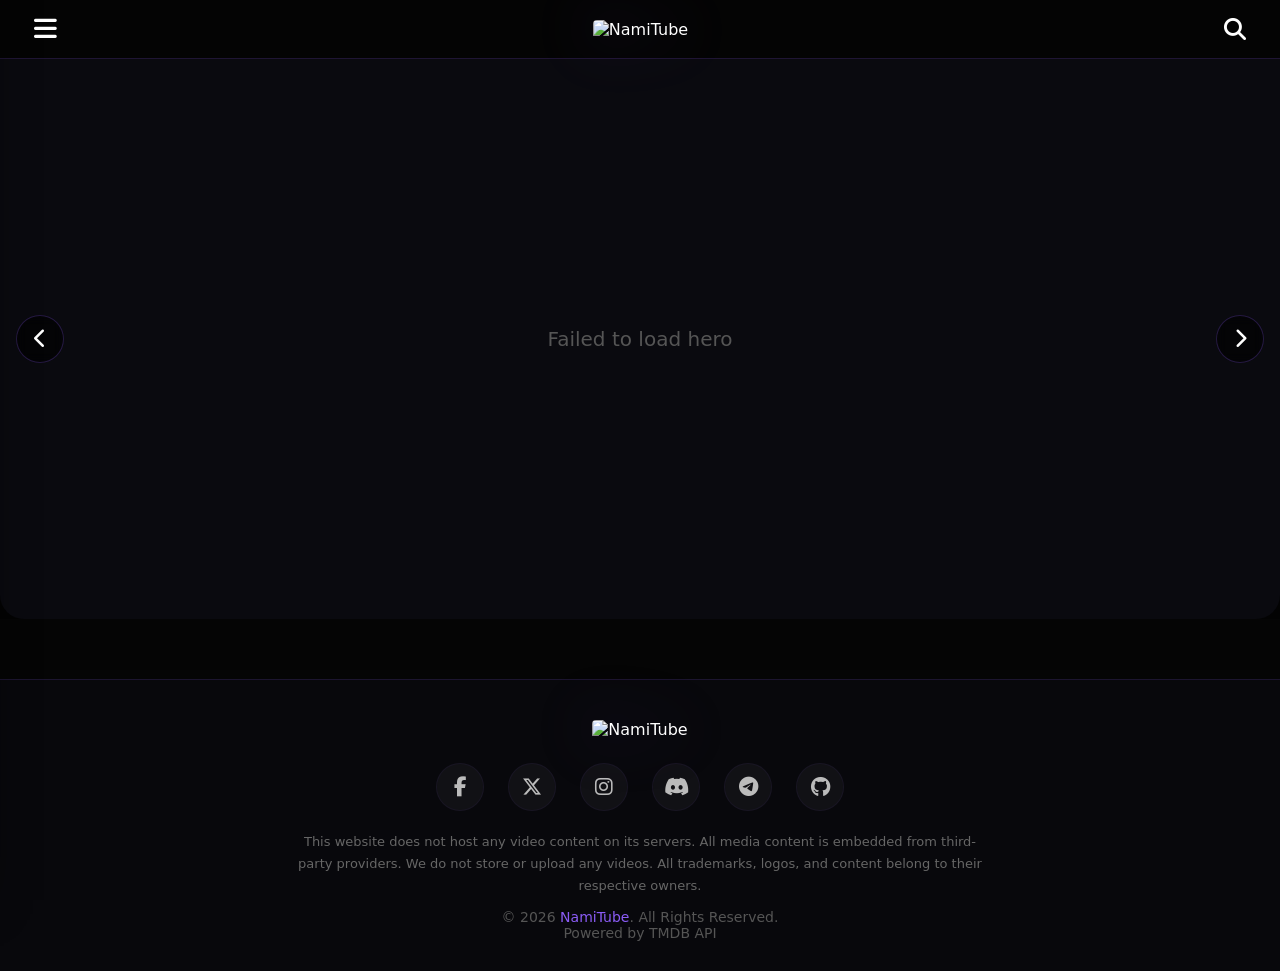
==== commit be9fa3bc: "Update index.html" ====
--- a/index.html
+++ b/index.html
@@ -1,754 +1,1084 @@
-<!doctype html>
+<!DOCTYPE html>
 <html lang="en">
 <head>
-<meta charset="utf-8" />
-<meta name="viewport" content="width=device-width,initial-scale=1,viewport-fit=cover" />
-<meta name="theme-color" content="#0a0010" />
-<meta name="description" content="NamiTube — Cinematic anime streaming. Discover, watch, and follow your favorite series in premium quality." />
-<meta property="og:title" content="NamiTube — Premium Anime Streaming" />
-<meta property="og:description" content="Cinematic anime streaming powered by AniList." />
-<meta property="og:type" content="website" />
-<title>NamiTube — Premium Anime Streaming</title>
-<link rel="icon" href="https://blogger.googleusercontent.com/img/b/R29vZ2xl/AVvXsEiHE6pMgjbJ6YDLaMAtDUZCs6Zhkvxl0_fQnb0c0ZCmJOYRB_4N8dQ0ZWosBq_sZPK2wFel2E43Z2meo25JL3i7IZYkJ35FZ7lZ_BZfwlWofAKGhF1gWpFsxofeGUr87Peu6s7xtgvJMnrbtNnd4vJPtB7uG3L_wJ9tT8PKRCh-PXSxlyY9Ufn8OAzDY_Y/s320/NamiTube%20Original%20Favicon.png" />
-<style>
-/* ============ RESET + BASE ============ */
-*,*::before,*::after{box-sizing:border-box;margin:0;padding:0}
-html,body{overflow-x:hidden;max-width:100%}
-html{scroll-behavior:smooth;-webkit-text-size-adjust:100%}
-body{
-  font-family:'Inter',-apple-system,BlinkMacSystemFont,'Segoe UI',Roboto,sans-serif;
-  background:#05000c;
-  color:#ece7f5;
-  min-height:100vh;
-  line-height:1.5;
-  -webkit-font-smoothing:antialiased;
-  text-rendering:optimizeLegibility;
-  background-image:
-    radial-gradient(1200px 600px at 10% -10%, rgba(124,58,237,.18), transparent 60%),
-    radial-gradient(1000px 500px at 110% 10%, rgba(217,70,239,.12), transparent 60%),
-    linear-gradient(180deg,#06000f 0%,#05000c 100%);
-  background-attachment:fixed;
-}
-img{display:block;max-width:100%;height:auto}
-button{font:inherit;color:inherit;background:none;border:0;cursor:pointer}
-a{color:inherit;text-decoration:none}
-:root{
-  --bg:#05000c;
-  --panel:rgba(20,10,35,.55);
-  --panel-strong:rgba(28,14,48,.85);
-  --border:rgba(160,120,255,.18);
-  --text:#ece7f5;
-  --muted:#a79bc4;
-  --accent:#a855f7;
-  --accent-2:#7c3aed;
-  --pink:#d946ef;
-  --glow:0 0 40px rgba(168,85,247,.35);
-  --radius:18px;
-  --radius-sm:12px;
-  --header-h:64px;
-}
-::selection{background:rgba(168,85,247,.4);color:#fff}
-::-webkit-scrollbar{width:10px;height:10px}
-::-webkit-scrollbar-track{background:transparent}
-::-webkit-scrollbar-thumb{background:rgba(168,85,247,.35);border-radius:10px}
-::-webkit-scrollbar-thumb:hover{background:rgba(168,85,247,.6)}
-
-/* ============ HEADER ============ */
-.header{
-  position:sticky;top:0;z-index:100;
-  height:var(--header-h);
-  display:grid;grid-template-columns:auto 1fr auto;align-items:center;
-  padding:0 clamp(12px,3vw,28px);gap:12px;
-  background:rgba(8,2,18,.6);
-  backdrop-filter:blur(18px) saturate(140%);
-  -webkit-backdrop-filter:blur(18px) saturate(140%);
-  border-bottom:1px solid var(--border);
-}
-.icon-btn{
-  width:42px;height:42px;display:grid;place-items:center;
-  border-radius:12px;color:#e9e2fa;
-  transition:background .2s,transform .2s;
-}
-.icon-btn:hover{background:rgba(168,85,247,.15);transform:translateY(-1px)}
-.icon-btn svg{width:22px;height:22px;stroke:currentColor;fill:none;stroke-width:2;stroke-linecap:round;stroke-linejoin:round}
-.brand{justify-self:center;display:flex;align-items:center;gap:10px}
-.brand img{height:clamp(28px,4.5vw,40px);width:auto;filter:drop-shadow(0 0 20px rgba(168,85,247,.45))}
-.nav-desktop{display:none;gap:6px;margin-left:14px}
-.nav-desktop a{
-  padding:8px 14px;border-radius:10px;font-size:14px;font-weight:500;color:#cdc2ea;
-  transition:all .2s;
-}
-.nav-desktop a:hover,.nav-desktop a.active{
-  background:linear-gradient(135deg,rgba(168,85,247,.22),rgba(217,70,239,.18));
-  color:#fff;box-shadow:inset 0 0 0 1px rgba(168,85,247,.35);
-}
-@media(min-width:900px){
-  .nav-desktop{display:flex}
-  .header{grid-template-columns:auto auto 1fr auto}
-  .brand{justify-self:start}
-}
-
-/* ============ MOBILE DRAWER ============ */
-.drawer-overlay{
-  position:fixed;inset:0;background:rgba(2,0,8,.65);backdrop-filter:blur(10px);
-  opacity:0;pointer-events:none;transition:opacity .3s;z-index:200;
-}
-.drawer-overlay.open{opacity:1;pointer-events:auto}
-.drawer{
-  position:fixed;top:0;left:0;bottom:0;width:min(82vw,320px);
-  background:linear-gradient(180deg,#10031f,#070111);
-  border-right:1px solid var(--border);
-  transform:translateX(-100%);transition:transform .35s cubic-bezier(.2,.8,.2,1);
-  z-index:201;padding:20px;display:flex;flex-direction:column;gap:8px;
-}
-.drawer.open{transform:translateX(0)}
-.drawer-head{display:flex;align-items:center;justify-content:space-between;margin-bottom:14px}
-.drawer-head img{height:34px}
-.drawer a{
-  padding:14px 16px;border-radius:12px;font-weight:600;color:#d6cdf0;display:flex;align-items:center;gap:12px;
-  transition:background .2s;
-}
-.drawer a:hover{background:rgba(168,85,247,.14)}
-.drawer a svg{width:18px;height:18px;stroke:currentColor;fill:none;stroke-width:2;stroke-linecap:round;stroke-linejoin:round}
-
-/* ============ SEARCH OVERLAY ============ */
-.search-overlay{
-  position:fixed;inset:0;z-index:300;
-  background:rgba(3,0,10,.78);backdrop-filter:blur(22px) saturate(140%);
-  -webkit-backdrop-filter:blur(22px) saturate(140%);
-  opacity:0;pointer-events:none;transition:opacity .25s;
-  display:flex;flex-direction:column;
-}
-.search-overlay.open{opacity:1;pointer-events:auto}
-.search-bar{
-  display:flex;align-items:center;gap:12px;padding:clamp(14px,2.5vw,22px);
-  border-bottom:1px solid var(--border);
-}
-.search-bar input{
-  flex:1;background:transparent;border:0;outline:0;color:#fff;
-  font-size:clamp(18px,2.4vw,24px);font-weight:500;padding:8px 4px;
-}
-.search-bar input::placeholder{color:#7c6da0}
-.search-results{flex:1;overflow-y:auto;padding:clamp(12px,2.5vw,24px);max-width:1200px;width:100%;margin:0 auto}
-.search-grid{display:grid;grid-template-columns:repeat(auto-fill,minmax(140px,1fr));gap:14px}
-.search-hint{color:#8a7db0;text-align:center;padding:60px 20px;font-size:15px}
-
-/* ============ HERO SLIDER ============ */
-.hero{
-  position:relative;width:100%;
-  height:clamp(360px,70vh,720px);
-  overflow:hidden;
-  background:#0a0118;
-}
-.hero-track{position:absolute;inset:0}
-.hero-slide{
-  position:absolute;inset:0;opacity:0;transition:opacity 1s ease;
-  display:flex;align-items:flex-end;
-}
-.hero-slide.active{opacity:1;z-index:2}
-.hero-bg{
-  position:absolute;inset:0;
-  background-size:cover;background-position:center;
-  transform:scale(1.05);
-  transition:transform 8s linear;
-}
-.hero-slide.active .hero-bg{transform:scale(1.12)}
-.hero-slide::after{
-  content:"";position:absolute;inset:0;
-  background:
-    linear-gradient(180deg,rgba(5,0,12,0) 0%,rgba(5,0,12,.55) 60%,rgba(5,0,12,.98) 100%),
-    linear-gradient(90deg,rgba(5,0,12,.85) 0%,rgba(5,0,12,.35) 50%,rgba(5,0,12,0) 100%);
-  pointer-events:none;
-}
-.hero-content{
-  position:relative;z-index:3;
-  padding:clamp(20px,5vw,60px);
-  max-width:min(720px,92%);
-  display:flex;flex-direction:column;gap:14px;
-  margin-bottom:clamp(40px,8vh,80px);
-}
-.hero-badge{
-  display:inline-flex;align-items:center;gap:8px;
-  background:linear-gradient(135deg,rgba(168,85,247,.25),rgba(217,70,239,.2));
-  border:1px solid rgba(168,85,247,.4);
-  padding:6px 12px;border-radius:999px;
-  font-size:12px;font-weight:600;letter-spacing:.5px;text-transform:uppercase;
-  width:fit-content;
-  color:#f3e9ff;
-}
-.hero-title{
-  font-size:clamp(28px,5vw,58px);font-weight:800;line-height:1.05;
-  letter-spacing:-.02em;
-  text-shadow:0 4px 30px rgba(0,0,0,.6);
-  background:linear-gradient(180deg,#fff 0%,#dcccff 100%);
-  -webkit-background-clip:text;background-clip:text;color:transparent;
-}
-.hero-meta{display:flex;flex-wrap:wrap;gap:8px;font-size:13px;color:#cfc1ec}
-.hero-meta span{
-  background:rgba(168,85,247,.15);border:1px solid rgba(168,85,247,.3);
-  padding:4px 10px;border-radius:999px;backdrop-filter:blur(8px);
-}
-.hero-desc{
-  color:#c9bfe3;font-size:clamp(13px,1.4vw,15px);
-  display:-webkit-box;-webkit-line-clamp:3;-webkit-box-orient:vertical;overflow:hidden;
-  max-width:600px;
-}
-.hero-actions{display:flex;gap:10px;flex-wrap:wrap;margin-top:6px}
-.btn{
-  display:inline-flex;align-items:center;gap:8px;
-  padding:12px 22px;border-radius:12px;font-weight:600;font-size:14px;
-  transition:transform .2s,box-shadow .2s,background .2s;
-  white-space:nowrap;
-}
-.btn svg{width:18px;height:18px;stroke:currentColor;fill:currentColor;stroke-width:0}
-.btn-primary{
-  background:linear-gradient(135deg,#a855f7,#d946ef);
-  color:#fff;box-shadow:0 8px 30px rgba(168,85,247,.45);
-}
-.btn-primary:hover{transform:translateY(-2px);box-shadow:0 12px 40px rgba(168,85,247,.6)}
-.btn-ghost{
-  background:rgba(255,255,255,.08);color:#fff;
-  border:1px solid rgba(255,255,255,.15);backdrop-filter:blur(10px);
-}
-.btn-ghost:hover{background:rgba(255,255,255,.14)}
-.hero-controls{
-  position:absolute;z-index:5;bottom:18px;right:18px;display:flex;gap:8px;
-}
-.hero-arrow{
-  width:42px;height:42px;border-radius:50%;
-  background:rgba(0,0,0,.45);border:1px solid rgba(255,255,255,.18);
-  display:grid;place-items:center;color:#fff;backdrop-filter:blur(10px);
-  transition:background .2s,transform .2s;
-}
-.hero-arrow:hover{background:rgba(168,85,247,.55);transform:scale(1.08)}
-.hero-arrow svg{width:18px;height:18px;stroke:currentColor;fill:none;stroke-width:2.4;stroke-linecap:round;stroke-linejoin:round}
-.hero-dots{
-  position:absolute;z-index:5;bottom:18px;left:50%;transform:translateX(-50%);
-  display:flex;gap:8px;
-}
-.hero-dot{
-  width:8px;height:8px;border-radius:50%;background:rgba(255,255,255,.3);
-  transition:all .3s;cursor:pointer;
-}
-.hero-dot.active{background:#d946ef;width:28px;border-radius:4px;box-shadow:0 0 12px rgba(217,70,239,.7)}
-
-/* ============ SECTIONS / WIDGETS ============ */
-.section{
-  padding:clamp(28px,4vw,48px) clamp(12px,3vw,32px) 8px;
-  max-width:1600px;margin:0 auto;
-}
-.section-head{
-  display:flex;align-items:center;justify-content:space-between;gap:12px;
-  margin-bottom:16px;
-}
-.section-title{
-  font-size:clamp(18px,2.2vw,24px);font-weight:700;letter-spacing:-.01em;
-  display:flex;align-items:center;gap:10px;
-}
-.section-title::before{
-  content:"";width:4px;height:22px;border-radius:4px;
-  background:linear-gradient(180deg,#a855f7,#d946ef);box-shadow:0 0 12px rgba(168,85,247,.6);
-}
-.slider{position:relative}
-.slider-track{
-  display:flex;gap:14px;overflow-x:auto;scroll-behavior:smooth;
-  scroll-snap-type:x mandatory;
-  padding:6px 2px 14px;
-  scrollbar-width:none;
-}
-.slider-track::-webkit-scrollbar{display:none}
-.slider-arrow{
-  position:absolute;top:50%;transform:translateY(-50%);z-index:4;
-  width:44px;height:44px;border-radius:50%;
-  background:rgba(10,2,22,.7);border:1px solid var(--border);
-  display:grid;place-items:center;color:#fff;
-  backdrop-filter:blur(10px);
-  opacity:0;transition:opacity .25s,background .2s,transform .2s;
-}
-.slider:hover .slider-arrow{opacity:1}
-.slider-arrow:hover{background:rgba(168,85,247,.6);transform:translateY(-50%) scale(1.08)}
-.slider-arrow.prev{left:-6px}
-.slider-arrow.next{right:-6px}
-.slider-arrow svg{width:18px;height:18px;stroke:currentColor;fill:none;stroke-width:2.4;stroke-linecap:round;stroke-linejoin:round}
-@media(max-width:768px){.slider-arrow{display:none}}
-
-/* ============ ANIME CARD ============ */
-.card{
-  flex:0 0 clamp(140px,18vw,200px);
-  scroll-snap-align:start;
-  position:relative;border-radius:var(--radius-sm);
-  overflow:hidden;background:#0d0320;
-  cursor:pointer;
-  transition:transform .35s cubic-bezier(.2,.8,.2,1),box-shadow .35s;
-  border:1px solid rgba(255,255,255,.04);
-}
-.card:hover{transform:translateY(-6px) scale(1.02);box-shadow:0 18px 40px rgba(168,85,247,.35),0 0 0 1px rgba(168,85,247,.45)}
-.card-poster{
-  width:100%;aspect-ratio:2/3;object-fit:cover;
-  background:linear-gradient(135deg,#1a0a30,#0a0118);
-}
-.card-badges{
-  position:absolute;top:8px;left:8px;right:8px;
-  display:flex;justify-content:space-between;gap:6px;pointer-events:none;
-}
-.badge{
-  background:rgba(0,0,0,.7);backdrop-filter:blur(6px);
-  padding:3px 8px;border-radius:6px;font-size:11px;font-weight:700;
-  display:inline-flex;align-items:center;gap:4px;color:#fff;
-}
-.badge.score{background:linear-gradient(135deg,#a855f7,#d946ef);box-shadow:0 4px 12px rgba(168,85,247,.45)}
-.badge.hd{background:rgba(16,185,129,.85)}
-.badge.ep{background:rgba(0,0,0,.7);border:1px solid rgba(255,255,255,.15)}
-.card-info{
-  position:absolute;left:0;right:0;bottom:0;padding:10px 12px 12px;
-  background:linear-gradient(180deg,transparent 0%,rgba(5,0,12,.85) 50%,rgba(5,0,12,.98) 100%);
-}
-.card-title{
-  font-size:13.5px;font-weight:600;line-height:1.25;color:#fff;
-  display:-webkit-box;-webkit-line-clamp:2;-webkit-box-orient:vertical;overflow:hidden;
-}
-.card-sub{font-size:11px;color:#a79bc4;margin-top:4px;display:flex;gap:6px;flex-wrap:wrap}
-.card-sub span{display:inline-flex;align-items:center;gap:3px}
-
-/* ============ SKELETON ============ */
-.skeleton{
-  flex:0 0 clamp(140px,18vw,200px);
-  aspect-ratio:2/3;border-radius:var(--radius-sm);
-  background:linear-gradient(110deg,#120628 8%,#1c0a3a 18%,#120628 33%);
-  background-size:200% 100%;animation:shimmer 1.4s infinite linear;
-}
-@keyframes shimmer{0%{background-position:200% 0}100%{background-position:-200% 0}}
-
-/* ============ FOOTER ============ */
-.footer{
-  margin-top:60px;padding:32px clamp(12px,3vw,32px) 28px;
-  border-top:1px solid var(--border);
-  background:rgba(8,2,18,.6);backdrop-filter:blur(14px);
-  text-align:center;font-size:13px;color:#9d92be;
-}
-.footer-socials{display:flex;justify-content:center;gap:14px;margin:12px 0}
-.footer-socials a{
-  width:38px;height:38px;border-radius:50%;
-  display:grid;place-items:center;background:rgba(168,85,247,.12);
-  border:1px solid var(--border);transition:all .2s;
-}
-.footer-socials a:hover{background:rgba(168,85,247,.3);transform:translateY(-2px)}
-.footer-socials svg{width:16px;height:16px;stroke:#e0d4ff;fill:none;stroke-width:2}
-.footer-disclaimer{max-width:680px;margin:14px auto 0;color:#7a6f99;font-size:12px;line-height:1.6}
-
-/* ============ ANIMATIONS ============ */
-@keyframes fadeUp{from{opacity:0;transform:translateY(20px)}to{opacity:1;transform:none}}
-.hero-slide.active .hero-content > *{animation:fadeUp .8s both}
-.hero-slide.active .hero-badge{animation-delay:.05s}
-.hero-slide.active .hero-title{animation-delay:.15s}
-.hero-slide.active .hero-meta{animation-delay:.25s}
-.hero-slide.active .hero-desc{animation-delay:.35s}
-.hero-slide.active .hero-actions{animation-delay:.45s}
-
-/* ============ UTILS ============ */
-.sr-only{position:absolute;width:1px;height:1px;padding:0;margin:-1px;overflow:hidden;clip:rect(0,0,0,0);white-space:nowrap;border:0}
-@media (prefers-reduced-motion:reduce){
-  *,*::before,*::after{animation-duration:.001ms!important;transition-duration:.001ms!important}
-}
-</style>
+    <meta charset="UTF-8" />
+    <meta name="viewport" content="width=device-width, initial-scale=1.0" />
+    <title>NamiTube - Premium Animation Streaming</title>
+    <link rel="icon" href="https://blogger.googleusercontent.com/img/b/R29vZ2xl/AVvXsEiHE6pMgjbJ6YDLaMAtDUZCs6Zhkvxl0_fQnb0c0ZCmJOYRB_4N8dQ0ZWosBq_sZPK2wFel2E43Z2meo25JL3i7IZYkJ35FZ7lZ_BZfwlWofAKGhF1gWpFsxofeGUr87Peu6s7xtgvJMnrbtNnd4vJPtB7uG3L_wJ9tT8PKRCh-PXSxlyY9Ufn8OAzDY_Y/s320/NamiTube%20Original%20Favicon.png" type="image/png" />
+    <link rel="stylesheet" href="https://cdnjs.cloudflare.com/ajax/libs/font-awesome/6.5.0/css/all.min.css" />
+    <style>
+        /* ----- RESET & BASE ----- */
+        * {
+            margin: 0;
+            padding: 0;
+            box-sizing: border-box;
+        }
+        body {
+            font-family: 'Segoe UI', system-ui, -apple-system, sans-serif;
+            background: #050505;
+            color: #fff;
+            overflow-x: hidden;
+            scroll-behavior: smooth;
+        }
+        a {
+            text-decoration: none;
+            color: inherit;
+        }
+        img {
+            display: block;
+            max-width: 100%;
+        }
+        ::-webkit-scrollbar {
+            width: 6px;
+            height: 6px;
+        }
+        ::-webkit-scrollbar-track {
+            background: #0a0a0a;
+        }
+        ::-webkit-scrollbar-thumb {
+            background: #8b5cf6;
+            border-radius: 12px;
+        }
+        ::-webkit-scrollbar-thumb:hover {
+            background: #a855f7;
+        }
+        .container {
+            max-width: 1440px;
+            margin: 0 auto;
+            padding: 0 24px;
+        }
+
+        /* ----- GLOW UTILITY ----- */
+        .glow-text {
+            text-shadow: 0 0 40px rgba(139, 92, 246, .3);
+        }
+        .glow-border {
+            box-shadow: 0 0 30px rgba(139, 92, 246, .15);
+        }
+
+        /* ----- HEADER ----- */
+        header {
+            position: sticky;
+            top: 0;
+            z-index: 999;
+            background: rgba(5, 5, 5, .85);
+            backdrop-filter: blur(18px);
+            -webkit-backdrop-filter: blur(18px);
+            border-bottom: 1px solid rgba(139, 92, 246, .2);
+            padding: 10px 0;
+            transition: background .3s;
+        }
+        .header-inner {
+            display: flex;
+            align-items: center;
+            justify-content: space-between;
+            max-width: 1440px;
+            margin: 0 auto;
+            padding: 0 24px;
+            gap: 16px;
+        }
+        .hamburger {
+            background: none;
+            border: none;
+            color: #fff;
+            font-size: 26px;
+            cursor: pointer;
+            padding: 6px 10px;
+            border-radius: 8px;
+            transition: .2s;
+            display: flex;
+            align-items: center;
+            justify-content: center;
+        }
+        .hamburger:hover {
+            background: rgba(139, 92, 246, .2);
+            color: #a855f7;
+        }
+        .header-logo {
+            flex: 1;
+            display: flex;
+            justify-content: center;
+            align-items: center;
+            min-width: 0;
+        }
+        .header-logo img {
+            max-height: 52px;
+            width: auto;
+            object-fit: contain;
+            filter: drop-shadow(0 0 30px rgba(139, 92, 246, .35));
+            transition: filter .3s;
+            border-radius: 4px;
+        }
+        .header-logo img:hover {
+            filter: drop-shadow(0 0 50px rgba(139, 92, 246, .6));
+        }
+        .header-search {
+            background: none;
+            border: none;
+            color: #fff;
+            font-size: 22px;
+            cursor: pointer;
+            padding: 6px 10px;
+            border-radius: 8px;
+            transition: .2s;
+            display: flex;
+            align-items: center;
+            justify-content: center;
+        }
+        .header-search:hover {
+            background: rgba(139, 92, 246, .2);
+            color: #a855f7;
+        }
+
+        /* ----- DRAWER ----- */
+        .drawer-overlay {
+            position: fixed;
+            inset: 0;
+            background: rgba(0, 0, 0, .7);
+            backdrop-filter: blur(6px);
+            -webkit-backdrop-filter: blur(6px);
+            z-index: 1000;
+            opacity: 0;
+            visibility: hidden;
+            transition: .35s;
+        }
+        .drawer-overlay.active {
+            opacity: 1;
+            visibility: visible;
+        }
+        .drawer {
+            position: fixed;
+            top: 0;
+            left: -320px;
+            width: 300px;
+            height: 100vh;
+            background: #0a0a0f;
+            border-right: 1px solid rgba(139, 92, 246, .25);
+            z-index: 1001;
+            padding: 30px 20px;
+            transition: left .35s cubic-bezier(.22, 1, .36, 1);
+            overflow-y: auto;
+            box-shadow: 4px 0 40px rgba(0, 0, 0, .6);
+        }
+        .drawer.open {
+            left: 0;
+        }
+        .drawer-close {
+            background: none;
+            border: none;
+            color: #fff;
+            font-size: 28px;
+            cursor: pointer;
+            margin-bottom: 30px;
+            display: flex;
+            align-items: center;
+            justify-content: flex-end;
+            width: 100%;
+            padding: 4px 0;
+            transition: .2s;
+        }
+        .drawer-close:hover {
+            color: #a855f7;
+        }
+        .drawer-logo {
+            text-align: center;
+            margin-bottom: 30px;
+        }
+        .drawer-logo img {
+            max-height: 44px;
+            width: auto;
+            margin: 0 auto;
+            filter: drop-shadow(0 0 20px rgba(139, 92, 246, .3));
+        }
+        .drawer-nav {
+            display: flex;
+            flex-direction: column;
+            gap: 6px;
+        }
+        .drawer-nav a {
+            display: flex;
+            align-items: center;
+            gap: 16px;
+            padding: 14px 18px;
+            border-radius: 12px;
+            font-size: 16px;
+            font-weight: 500;
+            color: #ccc;
+            transition: .25s;
+            background: transparent;
+        }
+        .drawer-nav a i {
+            width: 24px;
+            text-align: center;
+            font-size: 18px;
+            color: #8b5cf6;
+            transition: .25s;
+        }
+        .drawer-nav a:hover {
+            background: rgba(139, 92, 246, .12);
+            color: #fff;
+            padding-left: 24px;
+        }
+        .drawer-nav a:hover i {
+            color: #a855f7;
+            transform: scale(1.1);
+        }
+
+        /* ----- SEARCH OVERLAY ----- */
+        .search-overlay {
+            position: fixed;
+            inset: 0;
+            background: rgba(5, 5, 5, .92);
+            backdrop-filter: blur(20px);
+            -webkit-backdrop-filter: blur(20px);
+            z-index: 2000;
+            display: flex;
+            flex-direction: column;
+            align-items: center;
+            padding: 40px 24px;
+            opacity: 0;
+            visibility: hidden;
+            transition: .4s;
+        }
+        .search-overlay.active {
+            opacity: 1;
+            visibility: visible;
+        }
+        .search-close {
+            align-self: flex-end;
+            background: none;
+            border: none;
+            color: #fff;
+            font-size: 32px;
+            cursor: pointer;
+            transition: .2s;
+            padding: 8px;
+        }
+        .search-close:hover {
+            color: #a855f7;
+            transform: rotate(90deg);
+        }
+        .search-input-wrap {
+            width: 100%;
+            max-width: 680px;
+            margin-top: 20px;
+            position: relative;
+        }
+        .search-input-wrap input {
+            width: 100%;
+            padding: 18px 22px;
+            font-size: 20px;
+            border: 2px solid rgba(139, 92, 246, .3);
+            border-radius: 60px;
+            background: rgba(255, 255, 255, .05);
+            color: #fff;
+            outline: none;
+            transition: .3s;
+            font-weight: 400;
+        }
+        .search-input-wrap input:focus {
+            border-color: #8b5cf6;
+            box-shadow: 0 0 40px rgba(139, 92, 246, .15);
+        }
+        .search-input-wrap input::placeholder {
+            color: rgba(255, 255, 255, .4);
+        }
+        .search-results {
+            width: 100%;
+            max-width: 680px;
+            margin-top: 28px;
+            display: grid;
+            grid-template-columns: repeat(auto-fill, minmax(150px, 1fr));
+            gap: 18px;
+            max-height: 60vh;
+            overflow-y: auto;
+            padding: 4px;
+        }
+        .search-results .result-card {
+            background: rgba(255, 255, 255, .04);
+            border-radius: 16px;
+            overflow: hidden;
+            transition: .3s;
+            cursor: pointer;
+            border: 1px solid rgba(139, 92, 246, .08);
+        }
+        .search-results .result-card:hover {
+            transform: scale(1.04);
+            border-color: #8b5cf6;
+            box-shadow: 0 0 30px rgba(139, 92, 246, .15);
+        }
+        .search-results .result-card img {
+            width: 100%;
+            aspect-ratio: 2/3;
+            object-fit: cover;
+        }
+        .search-results .result-card .info {
+            padding: 10px 12px 14px;
+        }
+        .search-results .result-card .info h4 {
+            font-size: 14px;
+            font-weight: 600;
+            margin-bottom: 4px;
+            white-space: nowrap;
+            overflow: hidden;
+            text-overflow: ellipsis;
+        }
+        .search-results .result-card .info span {
+            font-size: 12px;
+            color: #aaa;
+        }
+        .search-no-results {
+            color: #888;
+            font-size: 18px;
+            text-align: center;
+            padding: 40px 0;
+            grid-column: 1 / -1;
+        }
+
+        /* ----- FOOTER ----- */
+        footer {
+            background: #08080c;
+            border-top: 1px solid rgba(139, 92, 246, .15);
+            padding: 40px 24px 30px;
+            margin-top: 60px;
+        }
+        .footer-inner {
+            max-width: 1440px;
+            margin: 0 auto;
+            text-align: center;
+        }
+        .footer-banner {
+            display: flex;
+            justify-content: center;
+            margin-bottom: 24px;
+        }
+        .footer-banner img {
+            max-height: 48px;
+            width: auto;
+            filter: drop-shadow(0 0 30px rgba(139, 92, 246, .25));
+            border-radius: 4px;
+        }
+        .footer-socials {
+            display: flex;
+            justify-content: center;
+            gap: 24px;
+            flex-wrap: wrap;
+            margin-bottom: 20px;
+        }
+        .footer-socials a {
+            display: flex;
+            align-items: center;
+            justify-content: center;
+            width: 48px;
+            height: 48px;
+            border-radius: 50%;
+            background: rgba(255, 255, 255, .04);
+            color: #bbb;
+            font-size: 20px;
+            transition: .3s;
+            border: 1px solid rgba(139, 92, 246, .06);
+        }
+        .footer-socials a:hover {
+            background: rgba(139, 92, 246, .15);
+            color: #a855f7;
+            transform: scale(1.12);
+            box-shadow: 0 0 30px rgba(139, 92, 246, .2);
+            border-color: #8b5cf6;
+        }
+        .footer-disclaimer {
+            max-width: 720px;
+            margin: 16px auto 12px;
+            font-size: 13px;
+            color: #666;
+            line-height: 1.7;
+            padding: 0 12px;
+        }
+        .footer-copy {
+            font-size: 14px;
+            color: #555;
+        }
+        .footer-copy span {
+            color: #8b5cf6;
+        }
+
+        /* ----- RESPONSIVE ----- */
+        @media (max-width: 768px) {
+            .header-inner {
+                padding: 0 14px;
+                gap: 8px;
+            }
+            .header-logo img {
+                max-height: 38px;
+            }
+            .hamburger {
+                font-size: 22px;
+                padding: 4px 8px;
+            }
+            .header-search {
+                font-size: 18px;
+                padding: 4px 8px;
+            }
+            .drawer {
+                width: 280px;
+                left: -290px;
+                padding: 24px 16px;
+            }
+            .drawer-nav a {
+                font-size: 15px;
+                padding: 12px 14px;
+            }
+            .search-input-wrap input {
+                font-size: 17px;
+                padding: 14px 18px;
+            }
+            .search-results {
+                grid-template-columns: repeat(auto-fill, minmax(120px, 1fr));
+                gap: 12px;
+            }
+            .footer-socials {
+                gap: 16px;
+            }
+            .footer-socials a {
+                width: 40px;
+                height: 40px;
+                font-size: 17px;
+            }
+            .footer-banner img {
+                max-height: 36px;
+            }
+            .container {
+                padding: 0 14px;
+            }
+        }
+        @media (max-width: 480px) {
+            .header-logo img {
+                max-height: 30px;
+            }
+            .search-results {
+                grid-template-columns: repeat(auto-fill, minmax(100px, 1fr));
+                gap: 10px;
+            }
+            .search-results .result-card .info h4 {
+                font-size: 12px;
+            }
+            .search-results .result-card .info span {
+                font-size: 10px;
+            }
+            .drawer {
+                width: 260px;
+                left: -270px;
+            }
+        }
+        @media (min-width: 1600px) {
+            .container {
+                padding: 0 40px;
+            }
+            .header-inner {
+                padding: 0 40px;
+            }
+        }
+
+        /* ----- LOADING SKELETON ----- */
+        .skeleton {
+            background: linear-gradient(90deg, #1a1a2e 25%, #2a2a44 50%, #1a1a2e 75%);
+            background-size: 200% 100%;
+            animation: shimmer 1.8s infinite;
+            border-radius: 8px;
+        }
+        @keyframes shimmer {
+            0% {
+                background-position: 200% 0;
+            }
+            100% {
+                background-position: -200% 0;
+            }
+        }
+
+        /* ----- UTILITY ----- */
+        .hidden {
+            display: none !important;
+        }
+        .text-purple {
+            color: #8b5cf6;
+        }
+        .text-glow {
+            text-shadow: 0 0 30px rgba(139, 92, 246, .25);
+        }
+    </style>
 </head>
 <body>
 
-<!-- ============ HEADER ============ -->
-<header class="header" role="banner">
-  <button class="icon-btn" id="menuBtn" aria-label="Open menu">
-    <svg viewBox="0 0 24 24"><line x1="3" y1="6" x2="21" y2="6"/><line x1="3" y1="12" x2="21" y2="12"/><line x1="3" y1="18" x2="21" y2="18"/></svg>
-  </button>
-  <a href="index.html" class="brand" aria-label="NamiTube home">
-    <img src="https://blogger.googleusercontent.com/img/b/R29vZ2xl/AVvXsEjwxClcajSZy1q1gj_1kf_9y1J7mutn4jWfqdhlBVbFjLkViz_Z3-nuIZ11W0qOd1jlFgMFYi-g_XrpIiRbQjZd-wPwg4RWWyhbR0QLw0-ZgX5DFncVPNOxrDBouMlbdz2sLvQS65JbQaLJpQReWhjceG8Rn5cxrNusoQAXieXFcX_q_LZthCYS1AsCR30/s320/NamiTube%20Original%20banner.png" alt="NamiTube" />
-  </a>
-  <nav class="nav-desktop" aria-label="Primary">
-    <a href="index.html" class="active">Home</a>
-    <a href="discover.html">Discover</a>
-    <a href="schedule.html">Schedule</a>
-    <a href="donate.html">Donate</a>
-  </nav>
-  <button class="icon-btn" id="searchBtn" aria-label="Open search">
-    <svg viewBox="0 0 24 24"><circle cx="11" cy="11" r="7"/><line x1="21" y1="21" x2="16.65" y2="16.65"/></svg>
-  </button>
-</header>
-
-<!-- ============ MOBILE DRAWER ============ -->
-<div class="drawer-overlay" id="drawerOverlay"></div>
-<aside class="drawer" id="drawer" aria-label="Mobile menu">
-  <div class="drawer-head">
-    <img src="https://blogger.googleusercontent.com/img/b/R29vZ2xl/AVvXsEjwxClcajSZy1q1gj_1kf_9y1J7mutn4jWfqdhlBVbFjLkViz_Z3-nuIZ11W0qOd1jlFgMFYi-g_XrpIiRbQjZd-wPwg4RWWyhbR0QLw0-ZgX5DFncVPNOxrDBouMlbdz2sLvQS65JbQaLJpQReWhjceG8Rn5cxrNusoQAXieXFcX_q_LZthCYS1AsCR30/s320/NamiTube%20Original%20banner.png" alt="NamiTube" />
-    <button class="icon-btn" id="drawerClose" aria-label="Close menu">
-      <svg viewBox="0 0 24 24"><line x1="18" y1="6" x2="6" y2="18"/><line x1="6" y1="6" x2="18" y2="18"/></svg>
-    </button>
-  </div>
-  <a href="index.html"><svg viewBox="0 0 24 24" fill="none" stroke="currentColor" stroke-width="2"><path d="M3 12l9-9 9 9"/><path d="M5 10v10h14V10"/></svg>Home</a>
-  <a href="discover.html"><svg viewBox="0 0 24 24" fill="none" stroke="currentColor" stroke-width="2"><circle cx="12" cy="12" r="10"/><polygon points="16,8 14,14 8,16 10,10"/></svg>Discover</a>
-  <a href="schedule.html"><svg viewBox="0 0 24 24" fill="none" stroke="currentColor" stroke-width="2"><rect x="3" y="4" width="18" height="18" rx="2"/><line x1="16" y1="2" x2="16" y2="6"/><line x1="8" y1="2" x2="8" y2="6"/><line x1="3" y1="10" x2="21" y2="10"/></svg>Schedule</a>
-  <a href="donate.html"><svg viewBox="0 0 24 24" fill="none" stroke="currentColor" stroke-width="2"><path d="M20.84 4.61a5.5 5.5 0 0 0-7.78 0L12 5.67l-1.06-1.06a5.5 5.5 0 0 0-7.78 7.78l1.06 1.06L12 21.23l7.78-7.78 1.06-1.06a5.5 5.5 0 0 0 0-7.78z"/></svg>Donate</a>
-</aside>
-
-<!-- ============ SEARCH OVERLAY ============ -->
-<div class="search-overlay" id="searchOverlay" role="dialog" aria-label="Search anime">
-  <div class="search-bar">
-    <svg width="24" height="24" viewBox="0 0 24 24" fill="none" stroke="#a79bc4" stroke-width="2" stroke-linecap="round" stroke-linejoin="round"><circle cx="11" cy="11" r="7"/><line x1="21" y1="21" x2="16.65" y2="16.65"/></svg>
-    <input id="searchInput" type="text" placeholder="Search anime, movies, OVAs…" autocomplete="off" />
-    <button class="icon-btn" id="searchClose" aria-label="Close search">
-      <svg viewBox="0 0 24 24"><line x1="18" y1="6" x2="6" y2="18"/><line x1="6" y1="6" x2="18" y2="18"/></svg>
-    </button>
-  </div>
-  <div class="search-results" id="searchResults">
-    <div class="search-hint">Start typing to discover anime ✦</div>
-  </div>
-</div>
-
-<!-- ============ HERO ============ -->
-<section class="hero" id="hero" aria-label="Featured anime">
-  <div class="hero-track" id="heroTrack"></div>
-  <div class="hero-dots" id="heroDots"></div>
-  <div class="hero-controls">
-    <button class="hero-arrow" id="heroPrev" aria-label="Previous slide">
-      <svg viewBox="0 0 24 24"><polyline points="15,18 9,12 15,6"/></svg>
-    </button>
-    <button class="hero-arrow" id="heroNext" aria-label="Next slide">
-      <svg viewBox="0 0 24 24"><polyline points="9,18 15,12 9,6"/></svg>
-    </button>
-  </div>
-</section>
-
-<!-- ============ WIDGETS ============ -->
-<main>
-  <section class="section">
-    <div class="section-head"><h2 class="section-title">Recently Updated</h2></div>
-    <div class="slider" data-slider><button class="slider-arrow prev" aria-label="Scroll left"><svg viewBox="0 0 24 24"><polyline points="15,18 9,12 15,6"/></svg></button><div class="slider-track" id="row-recent"></div><button class="slider-arrow next" aria-label="Scroll right"><svg viewBox="0 0 24 24"><polyline points="9,18 15,12 9,6"/></svg></button></div>
-  </section>
-  <section class="section">
-    <div class="section-head"><h2 class="section-title">Trending Now</h2></div>
-    <div class="slider" data-slider><button class="slider-arrow prev"><svg viewBox="0 0 24 24"><polyline points="15,18 9,12 15,6"/></svg></button><div class="slider-track" id="row-trending"></div><button class="slider-arrow next"><svg viewBox="0 0 24 24"><polyline points="9,18 15,12 9,6"/></svg></button></div>
-  </section>
-  <section class="section">
-    <div class="section-head"><h2 class="section-title">Top Airing</h2></div>
-    <div class="slider" data-slider><button class="slider-arrow prev"><svg viewBox="0 0 24 24"><polyline points="15,18 9,12 15,6"/></svg></button><div class="slider-track" id="row-airing"></div><button class="slider-arrow next"><svg viewBox="0 0 24 24"><polyline points="9,18 15,12 9,6"/></svg></button></div>
-  </section>
-  <section class="section">
-    <div class="section-head"><h2 class="section-title">Top Rated</h2></div>
-    <div class="slider" data-slider><button class="slider-arrow prev"><svg viewBox="0 0 24 24"><polyline points="15,18 9,12 15,6"/></svg></button><div class="slider-track" id="row-top"></div><button class="slider-arrow next"><svg viewBox="0 0 24 24"><polyline points="9,18 15,12 9,6"/></svg></button></div>
-  </section>
-  <section class="section">
-    <div class="section-head"><h2 class="section-title">Latest Movies</h2></div>
-    <div class="slider" data-slider><button class="slider-arrow prev"><svg viewBox="0 0 24 24"><polyline points="15,18 9,12 15,6"/></svg></button><div class="slider-track" id="row-movies"></div><button class="slider-arrow next"><svg viewBox="0 0 24 24"><polyline points="9,18 15,12 9,6"/></svg></button></div>
-  </section>
-  <section class="section">
-    <div class="section-head"><h2 class="section-title">Completed</h2></div>
-    <div class="slider" data-slider><button class="slider-arrow prev"><svg viewBox="0 0 24 24"><polyline points="15,18 9,12 15,6"/></svg></button><div class="slider-track" id="row-completed"></div><button class="slider-arrow next"><svg viewBox="0 0 24 24"><polyline points="9,18 15,12 9,6"/></svg></button></div>
-  </section>
-  <section class="section">
-    <div class="section-head"><h2 class="section-title">Upcoming</h2></div>
-    <div class="slider" data-slider><button class="slider-arrow prev"><svg viewBox="0 0 24 24"><polyline points="15,18 9,12 15,6"/></svg></button><div class="slider-track" id="row-upcoming"></div><button class="slider-arrow next"><svg viewBox="0 0 24 24"><polyline points="9,18 15,12 9,6"/></svg></button></div>
-  </section>
-</main>
-
-<!-- ============ FOOTER ============ -->
-<footer class="footer">
-  <div>© <span id="year"></span> NamiTube. Crafted with ✦ for anime lovers.</div>
-  <div class="footer-socials">
-    <a href="#" aria-label="Twitter"><svg viewBox="0 0 24 24"><path d="M23 3a10.9 10.9 0 0 1-3.14 1.53 4.48 4.48 0 0 0-7.86 3v1A10.66 10.66 0 0 1 3 4s-4 9 5 13a11.64 11.64 0 0 1-7 2c9 5 20 0 20-11.5a4.5 4.5 0 0 0-.08-.83A7.72 7.72 0 0 0 23 3z"/></svg></a>
-    <a href="#" aria-label="Discord"><svg viewBox="0 0 24 24"><path d="M20.317 4.369A19.791 19.791 0 0 0 16.558 3a14.97 14.97 0 0 0-.694 1.42 18.27 18.27 0 0 0-5.728 0A14.97 14.97 0 0 0 9.442 3a19.79 19.79 0 0 0-3.76 1.369C2.04 9.046 1.043 13.58 1.5 18.05A19.94 19.94 0 0 0 7.5 21a14.49 14.49 0 0 0 1.27-2.07 12.93 12.93 0 0 1-2-.96c.169-.122.334-.25.494-.382a14.27 14.27 0 0 0 12.472 0c.16.132.325.26.494.382-.64.378-1.31.7-2.005.96A14.49 14.49 0 0 0 19.5 21a19.94 19.94 0 0 0 6-2.95c.53-5.16-.853-9.65-5.183-13.681zM9 15.5c-1.18 0-2.144-1.12-2.144-2.5S7.82 10.5 9 10.5s2.144 1.12 2.144 2.5S10.18 15.5 9 15.5zm6 0c-1.18 0-2.144-1.12-2.144-2.5S13.82 10.5 15 10.5s2.144 1.12 2.144 2.5S16.18 15.5 15 15.5z"/></svg></a>
-    <a href="#" aria-label="GitHub"><svg viewBox="0 0 24 24"><path d="M12 .5A11.5 11.5 0 0 0 .5 12a11.5 11.5 0 0 0 7.86 10.92c.58.11.79-.25.79-.56v-2c-3.2.7-3.88-1.37-3.88-1.37-.53-1.34-1.3-1.7-1.3-1.7-1.06-.72.08-.7.08-.7 1.17.08 1.78 1.2 1.78 1.2 1.05 1.78 2.74 1.27 3.4.97.1-.76.4-1.27.74-1.56-2.55-.29-5.23-1.27-5.23-5.66 0-1.25.45-2.27 1.18-3.07-.12-.29-.51-1.46.11-3.04 0 0 .96-.31 3.15 1.18a10.94 10.94 0 0 1 5.74 0c2.19-1.49 3.15-1.18 3.15-1.18.62 1.58.23 2.75.11 3.04.73.8 1.18 1.82 1.18 3.07 0 4.4-2.68 5.37-5.24 5.65.41.36.78 1.06.78 2.14v3.17c0 .31.21.68.8.56A11.5 11.5 0 0 0 23.5 12 11.5 11.5 0 0 0 12 .5z"/></svg></a>
-  </div>
-  <div class="footer-disclaimer">This site does not store any files on its server. All contents are provided by non-affiliated third parties.</div>
-</footer>
-
-<script>
-/* =================================================================
-   NAMITUBE — HOMEPAGE ENGINE
-   AniList GraphQL only · vanilla JS · stable · refresh safe
-   ================================================================= */
-
-/* ---------- 1. AniList Client (retry · timeout · cache · abort) ---------- */
-const ANILIST = 'https://graphql.anilist.co';
-const cache = new Map();
-const CACHE_TTL = 1000 * 60 * 10; // 10 min
-
-function lsGet(k){try{const r=localStorage.getItem(k);if(!r)return null;const o=JSON.parse(r);if(Date.now()-o.t>CACHE_TTL)return null;return o.d;}catch{return null;}}
-function lsSet(k,d){try{localStorage.setItem(k,JSON.stringify({t:Date.now(),d}));}catch{}}
-
-async function anilist(query, variables={}, {retries=2, timeout=12000, cacheKey=null}={}){
-  if(cacheKey){
-    if(cache.has(cacheKey)) return cache.get(cacheKey);
-    const ls=lsGet('nt:'+cacheKey);
-    if(ls){cache.set(cacheKey,ls);return ls;}
-  }
-  let lastErr;
-  for(let attempt=0; attempt<=retries; attempt++){
-    const ctrl = new AbortController();
-    const tid = setTimeout(()=>ctrl.abort(), timeout);
-    try{
-      const r = await fetch(ANILIST,{
-        method:'POST',
-        headers:{'Content-Type':'application/json','Accept':'application/json'},
-        body:JSON.stringify({query,variables}),
-        signal:ctrl.signal,
-      });
-      clearTimeout(tid);
-      if(r.status===429){await new Promise(r=>setTimeout(r,1200*(attempt+1)));continue;}
-      if(!r.ok) throw new Error('HTTP '+r.status);
-      const j = await r.json();
-      if(j.errors) throw new Error(j.errors[0]?.message||'GraphQL error');
-      const data = j.data;
-      if(cacheKey){cache.set(cacheKey,data);lsSet('nt:'+cacheKey,data);}
-      return data;
-    }catch(e){
-      clearTimeout(tid);
-      lastErr = e;
-      if(attempt<retries) await new Promise(r=>setTimeout(r, 600*(attempt+1)));
-    }
-  }
-  throw lastErr;
-}
-
-/* ---------- 2. GraphQL queries ---------- */
-const MEDIA_FIELDS=`
-  id idMal title{romaji english native} coverImage{large extraLarge color}
-  bannerImage averageScore meanScore popularity favourites episodes duration
-  format status season seasonYear startDate{year month day} genres
-  description(asHtml:false) studios(isMain:true){nodes{name}}
-  nextAiringEpisode{episode airingAt timeUntilAiring}
-  trailer{id site thumbnail}
-`;
-const Q_PAGE = `query($page:Int,$perPage:Int,$sort:[MediaSort],$status:MediaStatus,$format:MediaFormat,$season:MediaSeason,$seasonYear:Int){
-  Page(page:$page,perPage:$perPage){media(type:ANIME,sort:$sort,status:$status,format:$format,season:$season,seasonYear:$seasonYear,isAdult:false){${MEDIA_FIELDS}}}
-}`;
-const Q_SEARCH = `query($search:String,$page:Int,$perPage:Int){
-  Page(page:$page,perPage:$perPage){media(type:ANIME,search:$search,sort:[SEARCH_MATCH,POPULARITY_DESC],isAdult:false){${MEDIA_FIELDS}}}
-}`;
-
-function currentSeason(){
-  const m = new Date().getMonth()+1;
-  if(m<=3) return 'WINTER';
-  if(m<=6) return 'SPRING';
-  if(m<=9) return 'SUMMER';
-  return 'FALL';
-}
-
-/* ---------- 3. DOM helpers ---------- */
-const $ = s=>document.querySelector(s);
-const $$ = s=>document.querySelectorAll(s);
-const esc = s => String(s??'').replace(/[&<>"']/g, c=>({'&':'&amp;','<':'&lt;','>':'&gt;','"':'&quot;',"'":'&#39;'}[c]));
-const titleOf = m => m?.title?.english || m?.title?.romaji || m?.title?.native || 'Untitled';
-const stripHtml = s => String(s||'').replace(/<[^>]+>/g,'').replace(/\s+/g,' ').trim();
-
-function cardHTML(m){
-  if(!m) return '';
-  const score = m.averageScore? (m.averageScore/10).toFixed(1) : null;
-  const eps = m.episodes || m.nextAiringEpisode?.episode || '';
-  const fmt = (m.format||'').replace('_',' ');
-  return `
-    <a class="card" href="anime.html?id=${m.id}" aria-label="${esc(titleOf(m))}">
-      <img class="card-poster" loading="lazy" src="${esc(m.coverImage?.large||'')}" alt="${esc(titleOf(m))}" onerror="this.style.opacity=.3"/>
-      <div class="card-badges">
-        <span class="badge hd">HD</span>
-        ${score?`<span class="badge score">★ ${score}</span>`:''}
-      </div>
-      <div class="card-info">
-        <div class="card-title">${esc(titleOf(m))}</div>
-        <div class="card-sub">
-          ${eps?`<span>${eps} ep</span>`:''}
-          ${fmt?`<span>· ${esc(fmt)}</span>`:''}
-          ${m.seasonYear?`<span>· ${m.seasonYear}</span>`:''}
+    <!-- ===== HEADER ===== -->
+    <header>
+        <div class="header-inner">
+            <button class="hamburger" id="hamburgerBtn" aria-label="Menu">
+                <i class="fas fa-bars"></i>
+            </button>
+            <div class="header-logo">
+                <img src="https://blogger.googleusercontent.com/img/b/R29vZ2xl/AVvXsEjwxClcajSZy1q1gj_1kf_9y1J7mutn4jWfqdhlBVbFjLkViz_Z3-nuIZ11W0qOd1jlFgMFYi-g_XrpIiRbQjZd-wPwg4RWWyhbR0QLw0-ZgX5DFncVPNOxrDBouMlbdz2sLvQS65JbQaLJpQReWhjceG8Rn5cxrNusoQAXieXFcX_q_LZthCYS1AsCR30/s320/NamiTube%20Original%20banner.png" alt="NamiTube" />
+            </div>
+            <button class="header-search" id="searchBtn" aria-label="Search">
+                <i class="fas fa-search"></i>
+            </button>
         </div>
-      </div>
-    </a>`;
-}
-
-function skeletons(n=8){return Array.from({length:n},()=>'<div class="skeleton"></div>').join('');}
-
-/* ---------- 4. Universal slider engine ---------- */
-const SliderEngine = (()=> {
-  const initialized = new WeakSet();
-  function init(slider){
-    if(!slider || initialized.has(slider)) return;
-    initialized.add(slider);
-    const track = slider.querySelector('.slider-track');
-    const prev = slider.querySelector('.slider-arrow.prev');
-    const next = slider.querySelector('.slider-arrow.next');
-    if(!track) return;
-    const step = ()=> Math.max(track.clientWidth*0.85, 300);
-    prev?.addEventListener('click', ()=> track.scrollBy({left:-step(),behavior:'smooth'}));
-    next?.addEventListener('click', ()=> track.scrollBy({left: step(),behavior:'smooth'}));
-    // wheel → horizontal on desktop
-    track.addEventListener('wheel', (e)=>{
-      if(Math.abs(e.deltaY)>Math.abs(e.deltaX)){
-        track.scrollLeft += e.deltaY;
-        e.preventDefault();
-      }
-    },{passive:false});
-    // drag-to-scroll
-    let down=false,sx=0,sl=0,moved=false;
-    track.addEventListener('pointerdown',e=>{down=true;sx=e.clientX;sl=track.scrollLeft;moved=false;track.setPointerCapture(e.pointerId);});
-    track.addEventListener('pointermove',e=>{if(!down)return;const dx=e.clientX-sx;if(Math.abs(dx)>4)moved=true;track.scrollLeft=sl-dx;});
-    track.addEventListener('pointerup',e=>{down=false;if(moved){const stop=ev=>{ev.preventDefault();track.removeEventListener('click',stop,true);};track.addEventListener('click',stop,true);}});
-    track.addEventListener('pointercancel',()=>down=false);
-  }
-  function refresh(){$$('[data-slider]').forEach(init);}
-  return {init,refresh};
-})();
-
-/* ---------- 5. Hero slider ---------- */
-const Hero = (()=>{
-  let slides=[],idx=0,timer=null,track,dotsEl;
-  function render(list){
-    slides = list.filter(m=>m && (m.bannerImage || m.coverImage?.extraLarge));
-    track = $('#heroTrack'); dotsEl = $('#heroDots');
-    track.innerHTML = slides.map((m,i)=>{
-      const bg = m.bannerImage || m.coverImage?.extraLarge || m.coverImage?.large;
-      const score = m.averageScore? (m.averageScore/10).toFixed(1) : null;
-      return `
-        <div class="hero-slide${i===0?' active':''}" data-i="${i}">
-          <div class="hero-bg" style="background-image:url('${esc(bg)}')"></div>
-          <div class="hero-content">
-            <span class="hero-badge">✦ Featured · #${i+1} Trending</span>
-            <h1 class="hero-title">${esc(titleOf(m))}</h1>
-            <div class="hero-meta">
-              ${score?`<span>★ ${score}</span>`:''}
-              ${m.format?`<span>${esc(m.format.replace('_',' '))}</span>`:''}
-              ${m.episodes?`<span>${m.episodes} episodes</span>`:''}
-              ${m.seasonYear?`<span>${m.seasonYear}</span>`:''}
-              ${(m.genres||[]).slice(0,3).map(g=>`<span>${esc(g)}</span>`).join('')}
+    </header>
+
+    <!-- ===== DRAWER ===== -->
+    <div class="drawer-overlay" id="drawerOverlay"></div>
+    <div class="drawer" id="drawer">
+        <button class="drawer-close" id="drawerClose"><i class="fas fa-times"></i></button>
+        <div class="drawer-logo">
+            <img src="https://blogger.googleusercontent.com/img/b/R29vZ2xl/AVvXsEjwxClcajSZy1q1gj_1kf_9y1J7mutn4jWfqdhlBVbFjLkViz_Z3-nuIZ11W0qOd1jlFgMFYi-g_XrpIiRbQjZd-wPwg4RWWyhbR0QLw0-ZgX5DFncVPNOxrDBouMlbdz2sLvQS65JbQaLJpQReWhjceG8Rn5cxrNusoQAXieXFcX_q_LZthCYS1AsCR30/s320/NamiTube%20Original%20banner.png" alt="NamiTube" />
+        </div>
+        <nav class="drawer-nav">
+            <a href="index.html"><i class="fas fa-house"></i> Home</a>
+            <a href="discover.html"><i class="fas fa-compass"></i> Discover</a>
+            <a href="donate.html"><i class="fas fa-hand-holding-heart"></i> Donate</a>
+            <a href="creator.html"><i class="fas fa-star"></i> Creator</a>
+        </nav>
+    </div>
+
+    <!-- ===== SEARCH OVERLAY ===== -->
+    <div class="search-overlay" id="searchOverlay">
+        <button class="search-close" id="searchClose"><i class="fas fa-times"></i></button>
+        <div class="search-input-wrap">
+            <input type="text" id="searchInput" placeholder="Search animation &amp; anime..." autofocus />
+        </div>
+        <div class="search-results" id="searchResults"></div>
+    </div>
+
+    <!-- ===== MAIN CONTENT ===== -->
+    <main>
+        <!-- Hero -->
+        <section class="hero-section" id="heroSection" style="position:relative;overflow:hidden;background:#050505;margin-bottom:30px;">
+            <div id="heroSlider" style="position:relative;width:100%;aspect-ratio:16/7;min-height:320px;background:#0a0a0f;overflow:hidden;border-radius:0 0 24px 24px;box-shadow:0 8px 60px rgba(0,0,0,.7);">
+                <div id="heroTrack" style="display:flex;width:100%;height:100%;transition:transform .9s cubic-bezier(.25,.46,.45,.94);will-change:transform;"></div>
+                <!-- hero controls -->
+                <button id="heroPrev" style="position:absolute;left:16px;top:50%;transform:translateY(-50%);background:rgba(0,0,0,.6);backdrop-filter:blur(6px);border:1px solid rgba(139,92,246,.25);color:#fff;width:48px;height:48px;border-radius:50%;font-size:20px;cursor:pointer;transition:.3s;z-index:10;display:flex;align-items:center;justify-content:center;"><i class="fas fa-chevron-left"></i></button>
+                <button id="heroNext" style="position:absolute;right:16px;top:50%;transform:translateY(-50%);background:rgba(0,0,0,.6);backdrop-filter:blur(6px);border:1px solid rgba(139,92,246,.25);color:#fff;width:48px;height:48px;border-radius:50%;font-size:20px;cursor:pointer;transition:.3s;z-index:10;display:flex;align-items:center;justify-content:center;"><i class="fas fa-chevron-right"></i></button>
+                <div id="heroDots" style="position:absolute;bottom:20px;left:50%;transform:translateX(-50%);display:flex;gap:10px;z-index:10;flex-wrap:wrap;justify-content:center;"></div>
             </div>
-            <p class="hero-desc">${esc(stripHtml(m.description)).slice(0,260)}…</p>
-            <div class="hero-actions">
-              <a class="btn btn-primary" href="watch.html?id=${m.id}&ep=1">
-                <svg viewBox="0 0 24 24" fill="currentColor"><polygon points="6,4 20,12 6,20"/></svg>
-                Watch Now
-              </a>
-              <a class="btn btn-ghost" href="anime.html?id=${m.id}">
-                <svg viewBox="0 0 24 24" fill="none" stroke="currentColor" stroke-width="2" stroke-linecap="round" stroke-linejoin="round"><circle cx="12" cy="12" r="10"/><line x1="12" y1="16" x2="12" y2="12"/><circle cx="12" cy="8" r=".5" fill="currentColor"/></svg>
-                Details
-              </a>
+        </section>
+
+        <!-- Widgets -->
+        <div class="container" id="widgetsContainer">
+            <!-- Each widget will be injected by JS -->
+        </div>
+    </main>
+
+    <!-- ===== FOOTER ===== -->
+    <footer>
+        <div class="footer-inner">
+            <div class="footer-banner">
+                <img src="https://blogger.googleusercontent.com/img/b/R29vZ2xl/AVvXsEjwxClcajSZy1q1gj_1kf_9y1J7mutn4jWfqdhlBVbFjLkViz_Z3-nuIZ11W0qOd1jlFgMFYi-g_XrpIiRbQjZd-wPwg4RWWyhbR0QLw0-ZgX5DFncVPNOxrDBouMlbdz2sLvQS65JbQaLJpQReWhjceG8Rn5cxrNusoQAXieXFcX_q_LZthCYS1AsCR30/s320/NamiTube%20Original%20banner.png" alt="NamiTube" />
             </div>
-          </div>
-        </div>`;
-    }).join('');
-    dotsEl.innerHTML = slides.map((_,i)=>`<button class="hero-dot${i===0?' active':''}" data-i="${i}" aria-label="Slide ${i+1}"></button>`).join('');
-    dotsEl.querySelectorAll('.hero-dot').forEach(d=>d.addEventListener('click',()=>go(+d.dataset.i)));
-    play();
-  }
-  function go(n){
-    if(!slides.length) return;
-    idx = (n+slides.length)%slides.length;
-    track.querySelectorAll('.hero-slide').forEach((s,i)=>s.classList.toggle('active',i===idx));
-    dotsEl.querySelectorAll('.hero-dot').forEach((d,i)=>d.classList.toggle('active',i===idx));
-  }
-  function play(){stop();timer=setInterval(()=>go(idx+1),6500);}
-  function stop(){if(timer){clearInterval(timer);timer=null;}}
-  $('#heroPrev').addEventListener('click',()=>{go(idx-1);play();});
-  $('#heroNext').addEventListener('click',()=>{go(idx+1);play();});
-  document.addEventListener('visibilitychange',()=>document.hidden?stop():play());
-  // touch swipe
-  let sx=null;
-  $('#hero').addEventListener('touchstart',e=>sx=e.touches[0].clientX,{passive:true});
-  $('#hero').addEventListener('touchend',e=>{
-    if(sx==null)return;
-    const dx=e.changedTouches[0].clientX-sx;
-    if(Math.abs(dx)>50) dx<0?go(idx+1):go(idx-1);
-    sx=null;play();
-  });
-  return {render};
-})();
-
-/* ---------- 6. Row loaders ---------- */
-function paintSkeletons(){
-  ['row-recent','row-trending','row-airing','row-top','row-movies','row-completed','row-upcoming']
-    .forEach(id=>{const el=document.getElementById(id);if(el)el.innerHTML=skeletons(8);});
-}
-
-async function loadRow(id, variables, cacheKey){
-  const el = document.getElementById(id); if(!el) return;
-  try{
-    const d = await anilist(Q_PAGE, variables, {cacheKey});
-    const list = d?.Page?.media || [];
-    if(!list.length){el.innerHTML='<div style="color:#8a7db0;padding:20px">No results.</div>';return;}
-    el.innerHTML = list.map(cardHTML).join('');
-  }catch(e){
-    el.innerHTML='<div style="color:#8a7db0;padding:20px">Couldn’t load this row. Refresh to retry.</div>';
-  }
-}
-
-async function loadHero(){
-  try{
-    const d = await anilist(Q_PAGE,{page:1,perPage:12,sort:['TRENDING_DESC']},{cacheKey:'hero:trending12'});
-    const list = (d?.Page?.media||[]).slice(0,10);
-    if(list.length) Hero.render(list);
-  }catch(e){
-    $('#heroTrack').innerHTML='<div style="display:grid;place-items:center;height:100%;color:#a79bc4">Hero unavailable. Please refresh.</div>';
-  }
-}
-
-async function bootRows(){
-  paintSkeletons();
-  const season = currentSeason();
-  const year = new Date().getFullYear();
-  const tasks = [
-    loadRow('row-recent',   {page:1,perPage:18,sort:['UPDATED_AT_DESC'],status:'RELEASING'}, 'row:recent'),
-    loadRow('row-trending', {page:1,perPage:18,sort:['TRENDING_DESC']}, 'row:trending'),
-    loadRow('row-airing',   {page:1,perPage:18,sort:['POPULARITY_DESC'],status:'RELEASING'}, 'row:airing'),
-    loadRow('row-top',      {page:1,perPage:18,sort:['SCORE_DESC']}, 'row:top'),
-    loadRow('row-movies',   {page:1,perPage:18,sort:['POPULARITY_DESC'],format:'MOVIE'}, 'row:movies'),
-    loadRow('row-completed',{page:1,perPage:18,sort:['POPULARITY_DESC'],status:'FINISHED'}, 'row:completed'),
-    loadRow('row-upcoming', {page:1,perPage:18,sort:['POPULARITY_DESC'],status:'NOT_YET_RELEASED'}, 'row:upcoming'),
-  ];
-  await Promise.allSettled(tasks);
-  SliderEngine.refresh();
-}
-
-/* ---------- 7. Header / drawer / search ---------- */
-const drawer = $('#drawer'), drawerOv = $('#drawerOverlay');
-function openDrawer(){drawer.classList.add('open');drawerOv.classList.add('open');document.body.style.overflow='hidden';}
-function closeDrawer(){drawer.classList.remove('open');drawerOv.classList.remove('open');document.body.style.overflow='';}
-$('#menuBtn').addEventListener('click',openDrawer);
-$('#drawerClose').addEventListener('click',closeDrawer);
-drawerOv.addEventListener('click',closeDrawer);
-
-const searchOv = $('#searchOverlay'), searchInput=$('#searchInput'), searchResults=$('#searchResults');
-function openSearch(){searchOv.classList.add('open');document.body.style.overflow='hidden';setTimeout(()=>searchInput.focus(),60);}
-function closeSearch(){searchOv.classList.remove('open');document.body.style.overflow='';}
-$('#searchBtn').addEventListener('click',openSearch);
-$('#searchClose').addEventListener('click',closeSearch);
-document.addEventListener('keydown',e=>{
-  if(e.key==='Escape'){closeSearch();closeDrawer();}
-  if((e.key==='/'||(e.ctrlKey&&e.key.toLowerCase()==='k'))&&!searchOv.classList.contains('open')){e.preventDefault();openSearch();}
-});
-
-let searchCtrl=null, searchTimer=null;
-searchInput.addEventListener('input', ()=>{
-  const q = searchInput.value.trim();
-  clearTimeout(searchTimer);
-  if(searchCtrl){searchCtrl.abort();searchCtrl=null;}
-  if(!q){searchResults.innerHTML='<div class="search-hint">Start typing to discover anime ✦</div>';return;}
-  searchTimer = setTimeout(async()=>{
-    searchResults.innerHTML = `<div class="search-grid">${skeletons(10)}</div>`;
-    try{
-      const d = await anilist(Q_SEARCH,{search:q,page:1,perPage:24});
-      const list = d?.Page?.media || [];
-      if(!list.length){searchResults.innerHTML='<div class="search-hint">No matches for “'+esc(q)+'”</div>';return;}
-      searchResults.innerHTML = `<div class="search-grid">${list.map(cardHTML).join('')}</div>`;
-    }catch{
-      searchResults.innerHTML='<div class="search-hint">Search failed. Try again.</div>';
-    }
-  }, 280);
-});
-
-/* ---------- 8. Boot ---------- */
-$('#year').textContent = new Date().getFullYear();
-SliderEngine.refresh();
-loadHero();
-bootRows();
-
-// Reinit on resize / orientation (sliders self-recalc via clientWidth)
-let rzT;
-window.addEventListener('resize',()=>{clearTimeout(rzT);rzT=setTimeout(SliderEngine.refresh,150);});
-window.addEventListener('orientationchange',()=>setTimeout(SliderEngine.refresh,250));
-</script>
+            <div class="footer-socials">
+                <a href="#" aria-label="Facebook"><i class="fab fa-facebook-f"></i></a>
+                <a href="#" aria-label="X / Twitter"><i class="fab fa-x-twitter"></i></a>
+                <a href="#" aria-label="Instagram"><i class="fab fa-instagram"></i></a>
+                <a href="#" aria-label="Discord"><i class="fab fa-discord"></i></a>
+                <a href="#" aria-label="Telegram"><i class="fab fa-telegram-plane"></i></a>
+                <a href="#" aria-label="GitHub"><i class="fab fa-github"></i></a>
+            </div>
+            <div class="footer-disclaimer">
+                This website does not host any video content on its servers. All media content is embedded from third-party providers. We do not store or upload any videos. All trademarks, logos, and content belong to their respective owners.
+            </div>
+            <div class="footer-copy">
+                &copy; 2026 <span>NamiTube</span>. All Rights Reserved.<br />
+                Powered by TMDB API
+            </div>
+        </div>
+    </footer>
+
+    <script>
+        // ============================================================
+        //  CONFIG
+        // ============================================================
+        const TMDB_API_KEY = "e10da2e2cbb23ea7ebfb64c3a188b64a";
+        const TMDB_BASE = "https://api.themoviedb.org/3";
+        const TMDB_IMG = "https://image.tmdb.org/t/p";
+        const GENRE_ID = 16; // animation
+
+        // ============================================================
+        //  HELPERS
+        // ============================================================
+        function fetchTMDB(endpoint, params = '') {
+            const url = `${TMDB_BASE}${endpoint}?api_key=${TMDB_API_KEY}&with_genres=${GENRE_ID}${params}`;
+            return fetch(url).then(r => r.json());
+        }
+
+        function fetchTMDBRaw(endpoint) {
+            return fetch(`${TMDB_BASE}${endpoint}?api_key=${TMDB_API_KEY}`).then(r => r.json());
+        }
+
+        function posterUrl(path, size = 'w500') {
+            return path ? `${TMDB_IMG}/${size}${path}` : 'https://via.placeholder.com/500x750/1a1a2e/8b5cf6?text=No+Poster';
+        }
+
+        function backdropUrl(path, size = 'w1280') {
+            return path ? `${TMDB_IMG}/${size}${path}` : 'https://via.placeholder.com/1280x720/1a1a2e/8b5cf6?text=No+Backdrop';
+        }
+
+        function yearFromDate(date) {
+            return date ? date.slice(0, 4) : 'N/A';
+        }
+
+        function ratingStars(vote) {
+            const r = Math.round(vote / 2);
+            let s = '';
+            for (let i = 0; i < 5; i++) {
+                s += i < r ? '<i class="fas fa-star" style="color:#fbbf24;"></i>' :
+                    '<i class="far fa-star" style="color:#555;"></i>';
+            }
+            return s;
+        }
+
+        function truncate(text, max = 160) {
+            if (!text) return '';
+            return text.length > max ? text.slice(0, max) + '…' : text;
+        }
+
+        function mediaTypeLabel(type) {
+            return type === 'movie' ? 'Movie' : 'TV Series';
+        }
+
+        // ============================================================
+        //  DRAWER
+        // ============================================================
+        const hamburger = document.getElementById('hamburgerBtn');
+        const drawer = document.getElementById('drawer');
+        const overlay = document.getElementById('drawerOverlay');
+        const closeBtn = document.getElementById('drawerClose');
+
+        function openDrawer() { drawer.classList.add('open');
+            overlay.classList.add('active'); }
+
+        function closeDrawer() { drawer.classList.remove('open');
+            overlay.classList.remove('active'); }
+
+        hamburger.addEventListener('click', openDrawer);
+        closeBtn.addEventListener('click', closeDrawer);
+        overlay.addEventListener('click', closeDrawer);
+
+        // ============================================================
+        //  SEARCH
+        // ============================================================
+        const searchBtn = document.getElementById('searchBtn');
+        const searchOverlay = document.getElementById('searchOverlay');
+        const searchClose = document.getElementById('searchClose');
+        const searchInput = document.getElementById('searchInput');
+        const searchResults = document.getElementById('searchResults');
+        let searchTimeout = null;
+
+        function openSearch() {
+            searchOverlay.classList.add('active');
+            setTimeout(() => searchInput.focus(), 200);
+        }
+
+        function closeSearch() {
+            searchOverlay.classList.remove('active');
+            searchResults.innerHTML = '';
+            searchInput.value = '';
+        }
+
+        searchBtn.addEventListener('click', openSearch);
+        searchClose.addEventListener('click', closeSearch);
+
+        searchInput.addEventListener('input', function() {
+            clearTimeout(searchTimeout);
+            const q = this.value.trim();
+            if (q.length < 2) { searchResults.innerHTML = ''; return; }
+            searchTimeout = setTimeout(() => performSearch(q), 400);
+        });
+
+        async function performSearch(query) {
+            try {
+                const url =
+                    `${TMDB_BASE}/search/multi?api_key=${TMDB_API_KEY}&query=${encodeURIComponent(query)}&with_genres=${GENRE_ID}`;
+                const res = await fetch(url);
+                const data = await res.json();
+                let results = data.results || [];
+                // filter to animation + movie/tv only
+                results = results.filter(item =>
+                    (item.media_type === 'movie' || item.media_type === 'tv') &&
+                    item.genre_ids && item.genre_ids.includes(GENRE_ID)
+                );
+                if (!results.length) {
+                    searchResults.innerHTML = '<div class="search-no-results">No animation results found.</div>';
+                    return;
+                }
+                let html = '';
+                results.slice(0, 20).forEach(item => {
+                    const id = item.id;
+                    const type = item.media_type;
+                    const title = item.title || item.name || 'Untitled';
+                    const poster = posterUrl(item.poster_path, 'w200');
+                    const year = yearFromDate(item.release_date || item.first_air_date);
+                    const rating = item.vote_average ? item.vote_average.toFixed(1) : 'N/A';
+                    html += `
+                        <div class="result-card" onclick="location.href='info.html?id=${id}&type=${type}'">
+                            <img src="${poster}" alt="${title}" loading="lazy" />
+                            <div class="info">
+                                <h4>${title}</h4>
+                                <span>${year} · ${rating} ⭐</span>
+                            </div>
+                        </div>
+                    `;
+                });
+                searchResults.innerHTML = html;
+            } catch (e) {
+                searchResults.innerHTML = '<div class="search-no-results">Error loading results.</div>';
+                console.error(e);
+            }
+        }
+
+        // ============================================================
+        //  HERO SLIDER
+        // ============================================================
+        let heroItems = [];
+        let heroIndex = 0;
+        let heroInterval = null;
+        const heroTrack = document.getElementById('heroTrack');
+        const heroDots = document.getElementById('heroDots');
+
+        async function loadHero() {
+            try {
+                const [movies, tv] = await Promise.all([
+                    fetchTMDB('/discover/movie', '&sort_by=popularity.desc&page=1'),
+                    fetchTMDB('/discover/tv', '&sort_by=popularity.desc&page=1')
+                ]);
+                const all = [];
+                (movies.results || []).forEach(m => all.push({ ...m, media_type: 'movie' }));
+                (tv.results || []).forEach(t => all.push({ ...t, media_type: 'tv' }));
+                // shuffle & take top 8
+                all.sort(() => Math.random() - 0.5);
+                heroItems = all.slice(0, 8);
+                if (!heroItems.length) {
+                    heroTrack.innerHTML =
+                        '<div style="width:100%;height:100%;display:flex;align-items:center;justify-content:center;color:#555;font-size:20px;">No hero content</div>';
+                    return;
+                }
+                renderHero();
+                startHeroAuto();
+            } catch (e) {
+                console.error('Hero load error:', e);
+                heroTrack.innerHTML =
+                    '<div style="width:100%;height:100%;display:flex;align-items:center;justify-content:center;color:#555;font-size:20px;">Failed to load hero</div>';
+            }
+        }
+
+        function renderHero() {
+            let html = '';
+            heroItems.forEach((item, i) => {
+                const title = item.title || item.name || 'Untitled';
+                const overview = truncate(item.overview || 'No description available.', 180);
+                const backdrop = backdropUrl(item.backdrop_path);
+                const year = yearFromDate(item.release_date || item.first_air_date);
+                const rating = item.vote_average ? item.vote_average.toFixed(1) : 'N/A';
+                const type = item.media_type;
+                const id = item.id;
+                const genres = item.genre_ids ? item.genre_ids.slice(0, 3) : [];
+                const genreNames = { 16: 'Animation', 12: 'Adventure', 14: 'Fantasy', 28: 'Action', 35: 'Comedy', 18: 'Drama',
+                    27: 'Horror', 10749: 'Romance', 878: 'Sci-Fi', 53: 'Thriller', 10752: 'War', 37: 'Western' };
+                const genreLabels = genres.map(g => genreNames[g] || '').filter(Boolean).join(' · ');
+
+                html += `
+                    <div class="hero-slide" style="flex:0 0 100%;height:100%;position:relative;overflow:hidden;">
+                        <img src="${backdrop}" alt="${title}" style="width:100%;height:100%;object-fit:cover;filter:brightness(.45);" loading="${i===0?'eager':'lazy'}" />
+                        <div style="position:absolute;bottom:0;left:0;right:0;padding:40px 40px 50px;background:linear-gradient(transparent,rgba(5,5,5,.95));">
+                            <div style="max-width:700px;">
+                                <div style="display:flex;gap:12px;align-items:center;flex-wrap:wrap;margin-bottom:8px;">
+                                    <span style="background:rgba(139,92,246,.25);padding:4px 16px;border-radius:30px;font-size:13px;border:1px solid rgba(139,92,246,.2);">${mediaTypeLabel(type)}</span>
+                                    <span style="color:#aaa;font-size:14px;">${year}</span>
+                                    <span style="color:#fbbf24;font-size:14px;"><i class="fas fa-star" style="color:#fbbf24;"></i> ${rating}</span>
+                                    ${genreLabels ? `<span style="color:#888;font-size:13px;">${genreLabels}</span>` : ''}
+                                </div>
+                                <h2 style="font-size:clamp(28px,5vw,56px);font-weight:700;margin-bottom:8px;text-shadow:0 4px 30px rgba(0,0,0,.6);">${title}</h2>
+                                <p style="color:#ccc;font-size:clamp(14px,1.2vw,18px);line-height:1.6;max-width:600px;margin-bottom:20px;">${overview}</p>
+                                <div style="display:flex;gap:14px;flex-wrap:wrap;">
+                                    <a href="watch.html?id=${id}&type=${type}" style="background:#8b5cf6;color:#fff;padding:12px 32px;border-radius:60px;font-weight:600;font-size:16px;transition:.3s;display:inline-flex;align-items:center;gap:10px;border:none;cursor:pointer;box-shadow:0 0 40px rgba(139,92,246,.25);"><i class="fas fa-play"></i> Watch Now</a>
+                                    <a href="info.html?id=${id}&type=${type}" style="background:rgba(255,255,255,.08);color:#fff;padding:12px 32px;border-radius:60px;font-weight:500;font-size:16px;transition:.3s;display:inline-flex;align-items:center;gap:10px;border:1px solid rgba(255,255,255,.1);"><i class="fas fa-info-circle"></i> Info</a>
+                                </div>
+                            </div>
+                        </div>
+                    </div>
+                `;
+            });
+            heroTrack.innerHTML = html;
+            // dots
+            let dotsHtml = '';
+            heroItems.forEach((_, i) => {
+                dotsHtml +=
+                    `<button style="width:10px;height:10px;border-radius:50%;border:none;background:${i===0?'#8b5cf6':'#555'};cursor:pointer;transition:.3s;box-shadow:${i===0?'0 0 20px rgba(139,92,246,.4)':'none'};" data-index="${i}"></button>`;
+            });
+            heroDots.innerHTML = dotsHtml;
+            document.querySelectorAll('#heroDots button').forEach(btn => {
+                btn.addEventListener('click', function() {
+                    const idx = parseInt(this.dataset.index);
+                    goToHero(idx);
+                });
+            });
+            document.getElementById('heroPrev').addEventListener('click', () => goToHero(heroIndex - 1));
+            document.getElementById('heroNext').addEventListener('click', () => goToHero(heroIndex + 1));
+        }
+
+        function goToHero(index) {
+            if (!heroItems.length) return;
+            heroIndex = ((index % heroItems.length) + heroItems.length) % heroItems.length;
+            heroTrack.style.transform = `translateX(-${heroIndex * 100}%)`;
+            // update dots
+            document.querySelectorAll('#heroDots button').forEach((btn, i) => {
+                const active = i === heroIndex;
+                btn.style.background = active ? '#8b5cf6' : '#555';
+                btn.style.boxShadow = active ? '0 0 20px rgba(139,92,246,.4)' : 'none';
+            });
+            resetHeroAuto();
+        }
+
+        function startHeroAuto() {
+            if (heroInterval) clearInterval(heroInterval);
+            heroInterval = setInterval(() => goToHero(heroIndex + 1), 6000);
+        }
+
+        function resetHeroAuto() {
+            if (heroInterval) {
+                clearInterval(heroInterval);
+                heroInterval = setInterval(() => goToHero(heroIndex + 1), 6000);
+            }
+        }
+
+        // ============================================================
+        //  WIDGETS
+        // ============================================================
+        const widgetConfigs = [{
+            id: 'popular-movies',
+            title: 'Popular Anime Movies',
+            icon: 'fa-film',
+            endpoint: '/discover/movie',
+            params: '&sort_by=popularity.desc&page=1'
+        }, {
+            id: 'popular-series',
+            title: 'Popular Anime Series',
+            icon: 'fa-tv',
+            endpoint: '/discover/tv',
+            params: '&sort_by=popularity.desc&page=1'
+        }, {
+            id: 'top-rated',
+            title: 'Top Rated',
+            icon: 'fa-star',
+            endpoint: '/discover/movie',
+            params: '&sort_by=vote_average.desc&vote_count.gte=100&page=1'
+        }, {
+            id: 'airing-today',
+            title: 'Airing Today',
+            icon: 'fa-clock',
+            endpoint: '/tv/airing_today',
+            params: ''
+        }, {
+            id: 'recently-added',
+            title: 'Recently Added',
+            icon: 'fa-fire',
+            endpoint: '/discover/movie',
+            params: '&sort_by=release_date.desc&page=1'
+        }, {
+            id: 'recommended',
+            title: 'Recommended For You',
+            icon: 'fa-compass',
+            endpoint: '/discover/movie',
+            params: '&sort_by=popularity.desc&page=2'
+        }, {
+            id: 'featured-genres',
+            title: 'Featured Genres',
+            icon: 'fa-th-large',
+            endpoint: '/discover/movie',
+            params: '&sort_by=popularity.desc&page=1'
+        }, {
+            id: 'continue-watching',
+            title: 'Continue Watching',
+            icon: 'fa-play-circle',
+            endpoint: '/discover/movie',
+            params: '&sort_by=popularity.desc&page=1'
+        }, {
+            id: 'random',
+            title: 'Random Recommendation',
+            icon: 'fa-shuffle',
+            endpoint: '/discover/movie',
+            params: '&sort_by=popularity.desc&page=1'
+        }];
+
+        const container = document.getElementById('widgetsContainer');
+
+        async function loadWidgets() {
+            // For continue-watching, use localStorage
+            let continueData = JSON.parse(localStorage.getItem('nami_continue') || '[]');
+
+            for (const cfg of widgetConfigs) {
+                const widgetDiv = document.createElement('div');
+                widgetDiv.className = 'widget-wrapper';
+                widgetDiv.style.marginBottom = '40px';
+                widgetDiv.style.position = 'relative';
+
+                let items = [];
+                try {
+                    if (cfg.id === 'continue-watching') {
+                        if (continueData.length) {
+                            const promises = continueData.slice(0, 12).map(async entry => {
+                                try {
+                                    const data = await fetchTMDBRaw(`/${entry.type}/${entry.id}`);
+                                    return { ...data, media_type: entry.type };
+                                } catch { return null; }
+                            });
+                            const results = await Promise.all(promises);
+                            items = results.filter(Boolean);
+                        } else {
+                            const data = await fetchTMDB(cfg.endpoint, cfg.params);
+                            items = (data.results || []).map(m => ({ ...m, media_type: 'movie' }));
+                        }
+                    } else if (cfg.id === 'airing-today') {
+                        // Fetch airing today and filter to animation only
+                        const airingData = await fetchTMDBRaw('/tv/airing_today');
+                        items = (airingData.results || [])
+                            .filter(item => item.genre_ids && item.genre_ids.includes(GENRE_ID))
+                            .map(item => ({ ...item, media_type: 'tv' }));
+                        // If not enough, fallback to popular animation series
+                        if (items.length < 8) {
+                            const fallback = await fetchTMDB('/discover/tv', '&sort_by=popularity.desc&page=1');
+                            items = (fallback.results || []).map(m => ({ ...m, media_type: 'tv' }));
+                        }
+                    } else if (cfg.id === 'random') {
+                        const data = await fetchTMDB(cfg.endpoint, cfg.params);
+                        const all = data.results || [];
+                        const shuffled = all.sort(() => Math.random() - 0.5);
+                        items = shuffled.slice(0, 12).map(m => ({ ...m, media_type: 'movie' }));
+                    } else if (cfg.id === 'featured-genres') {
+                        const [mData, tData] = await Promise.all([
+                            fetchTMDB('/discover/movie', '&sort_by=popularity.desc&page=1'),
+                            fetchTMDB('/discover/tv', '&sort_by=popularity.desc&page=1')
+                        ]);
+                        const mixed = [];
+                        (mData.results || []).forEach(m => mixed.push({ ...m, media_type: 'movie' }));
+                        (tData.results || []).forEach(t => mixed.push({ ...t, media_type: 'tv' }));
+                        mixed.sort(() => Math.random() - 0.5);
+                        items = mixed.slice(0, 12);
+                    } else {
+                        const data = await fetchTMDB(cfg.endpoint, cfg.params);
+                        items = (data.results || []).map(m => ({ ...m, media_type: cfg.endpoint.includes('/tv') ? 'tv' :
+                                'movie' }));
+                    }
+                } catch (e) {
+                    console.error(`Widget ${cfg.id} error:`, e);
+                    items = [];
+                }
+
+                if (!items.length) {
+                    widgetDiv.style.display = 'none';
+                    container.appendChild(widgetDiv);
+                    continue;
+                }
+
+                // Build widget HTML
+                let cardsHtml = '';
+                items.slice(0, 12).forEach(item => {
+                    const id = item.id;
+                    const type = item.media_type;
+                    const title = item.title || item.name || 'Untitled';
+                    const poster = posterUrl(item.poster_path);
+                    const year = yearFromDate(item.release_date || item.first_air_date);
+                    const rating = item.vote_average ? item.vote_average.toFixed(1) : 'N/A';
+                    const isMovie = type === 'movie';
+                    cardsHtml += `
+                        <div class="widget-card" onclick="location.href='info.html?id=${id}&type=${type}'" style="flex:0 0 auto;width:180px;border-radius:16px;overflow:hidden;background:rgba(255,255,255,.04);border:1px solid rgba(139,92,246,.08);transition:.3s;cursor:pointer;position:relative;scroll-snap-align:start;box-shadow:0 4px 20px rgba(0,0,0,.3);">
+                            <div style="position:relative;aspect-ratio:2/3;overflow:hidden;background:#0a0a0f;">
+                                <img src="${poster}" alt="${title}" loading="lazy" style="width:100%;height:100%;object-fit:cover;transition:.4s;" />
+                                <div style="position:absolute;top:8px;right:8px;background:rgba(0,0,0,.6);backdrop-filter:blur(4px);padding:2px 10px;border-radius:30px;font-size:11px;border:1px solid rgba(139,92,246,.15);">${isMovie?'Movie':'TV'}</div>
+                                <div style="position:absolute;bottom:6px;left:8px;background:rgba(0,0,0,.65);backdrop-filter:blur(4px);padding:2px 10px;border-radius:30px;font-size:12px;display:flex;align-items:center;gap:4px;border:1px solid rgba(139,92,246,.1);"><i class="fas fa-star" style="color:#fbbf24;font-size:11px;"></i> ${rating}</div>
+                            </div>
+                            <div style="padding:12px 12px 16px;">
+                                <h4 style="font-size:14px;font-weight:600;margin-bottom:2px;white-space:nowrap;overflow:hidden;text-overflow:ellipsis;">${title}</h4>
+                                <span style="font-size:12px;color:#888;">${year}</span>
+                            </div>
+                        </div>
+                    `;
+                });
+
+                // Build slider with arrows
+                widgetDiv.innerHTML = `
+                    <div style="display:flex;align-items:center;justify-content:space-between;margin-bottom:16px;flex-wrap:wrap;gap:8px;">
+                        <h3 style="font-size:clamp(18px,2vw,24px);font-weight:700;display:flex;align-items:center;gap:12px;color:#fff;text-shadow:0 0 30px rgba(139,92,246,.1);">
+                            <i class="fas ${cfg.icon}" style="color:#8b5cf6;font-size:clamp(16px,1.6vw,22px);"></i>
+                            ${cfg.title}
+                        </h3>
+                        <div style="display:flex;gap:8px;">
+                            <button class="widget-prev" data-target="${cfg.id}" style="background:rgba(139,92,246,.12);border:1px solid rgba(139,92,246,.2);color:#fff;width:36px;height:36px;border-radius:50%;cursor:pointer;transition:.3s;display:flex;align-items:center;justify-content:center;"><i class="fas fa-chevron-left"></i></button>
+                            <button class="widget-next" data-target="${cfg.id}" style="background:rgba(139,92,246,.12);border:1px solid rgba(139,92,246,.2);color:#fff;width:36px;height:36px;border-radius:50%;cursor:pointer;transition:.3s;display:flex;align-items:center;justify-content:center;"><i class="fas fa-chevron-right"></i></button>
+                        </div>
+                    </div>
+                    <div class="widget-track-wrap" style="position:relative;overflow:hidden;border-radius:16px;padding:4px 0;">
+                        <div class="widget-track" id="track-${cfg.id}" style="display:flex;gap:16px;overflow-x:auto;padding:8px 4px 16px;scroll-snap-type:x mandatory;scroll-behavior:smooth;scrollbar-width:none;-webkit-overflow-scrolling:touch;cursor:grab;">
+                            ${cardsHtml}
+                        </div>
+                    </div>
+                `;
+
+                container.appendChild(widgetDiv);
+
+                // Attach scroll & drag for each track
+                const track = document.getElementById(`track-${cfg.id}`);
+                if (track) {
+                    const prevBtn = widgetDiv.querySelector('.widget-prev');
+                    const nextBtn = widgetDiv.querySelector('.widget-next');
+                    prevBtn.addEventListener('click', () => { track.scrollBy({ left: -220, behavior: 'smooth' }); });
+                    nextBtn.addEventListener('click', () => { track.scrollBy({ left: 220, behavior: 'smooth' }); });
+
+                    track.addEventListener('wheel', (e) => {
+                        e.preventDefault();
+                        track.scrollBy({ left: e.deltaY > 0 ? 120 : -120, behavior: 'smooth' });
+                    }, { passive: false });
+
+                    let startX, scrollLeft, isDown = false;
+                    track.addEventListener('mousedown', (e) => {
+                        isDown = true;
+                        startX = e.pageX - track.offsetLeft;
+                        scrollLeft = track.scrollLeft;
+                        track.style.cursor = 'grabbing';
+                    });
+                    document.addEventListener('mouseup', () => {
+                        if (isDown) { isDown = false;
+                            track.style.cursor = 'grab'; }
+                    });
+                    document.addEventListener('mousemove', (e) => {
+                        if (!isDown) return;
+                        e.preventDefault();
+                        const x = e.pageX - track.offsetLeft;
+                        const walk = (x - startX) * 1.2;
+                        track.scrollLeft = scrollLeft - walk;
+                    });
+                }
+            }
+        }
+
+        // ============================================================
+        //  INIT
+        // ============================================================
+        document.addEventListener('DOMContentLoaded', async function() {
+            await loadHero();
+            await loadWidgets();
+            // Store a dummy continue watching entry for demo
+            if (!localStorage.getItem('nami_continue')) {
+                localStorage.setItem('nami_continue', JSON.stringify([
+                    { id: 10681, type: 'movie' }, // How to Train Your Dragon
+                    { id: 12345, type: 'tv' }
+                ]));
+            }
+        });
+
+        // keyboard escape for search & drawer
+        document.addEventListener('keydown', (e) => {
+            if (e.key === 'Escape') {
+                if (searchOverlay.classList.contains('active')) closeSearch();
+                if (drawer.classList.contains('open')) closeDrawer();
+            }
+        });
+    </script>
 </body>
 </html>
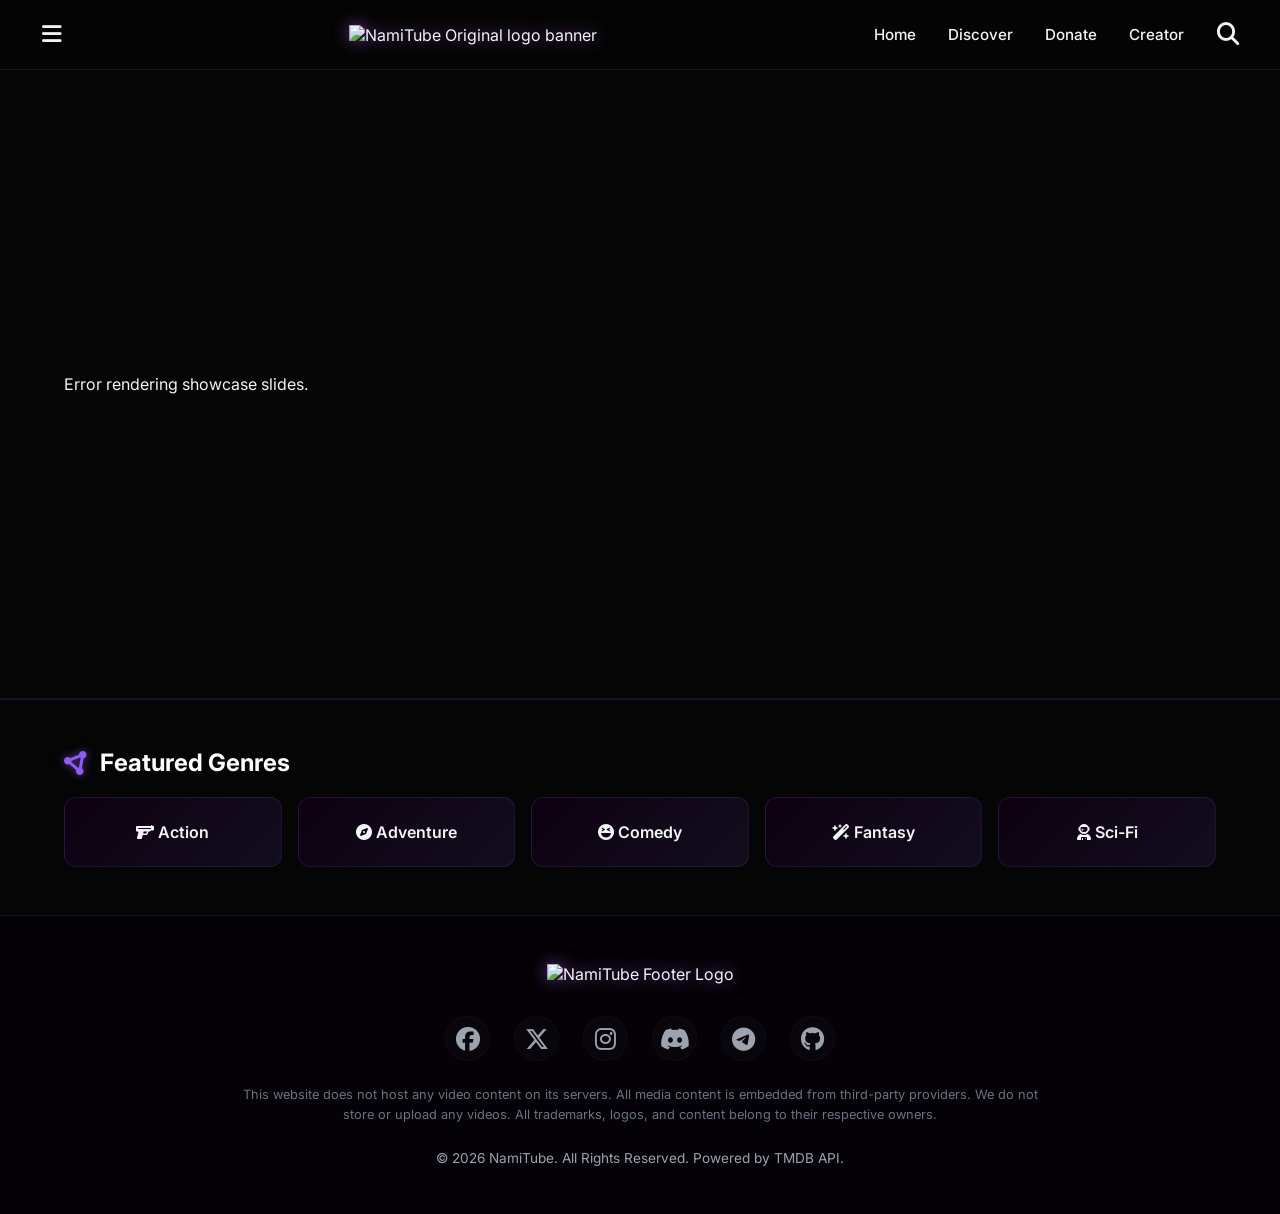
==== commit e83408cf: "Update index.html" ====
--- a/index.html
+++ b/index.html
@@ -1,1084 +1,674 @@
 <!DOCTYPE html>
 <html lang="en">
 <head>
-    <meta charset="UTF-8" />
-    <meta name="viewport" content="width=device-width, initial-scale=1.0" />
-    <title>NamiTube - Premium Animation Streaming</title>
-    <link rel="icon" href="https://blogger.googleusercontent.com/img/b/R29vZ2xl/AVvXsEiHE6pMgjbJ6YDLaMAtDUZCs6Zhkvxl0_fQnb0c0ZCmJOYRB_4N8dQ0ZWosBq_sZPK2wFel2E43Z2meo25JL3i7IZYkJ35FZ7lZ_BZfwlWofAKGhF1gWpFsxofeGUr87Peu6s7xtgvJMnrbtNnd4vJPtB7uG3L_wJ9tT8PKRCh-PXSxlyY9Ufn8OAzDY_Y/s320/NamiTube%20Original%20Favicon.png" type="image/png" />
-    <link rel="stylesheet" href="https://cdnjs.cloudflare.com/ajax/libs/font-awesome/6.5.0/css/all.min.css" />
-    <style>
-        /* ----- RESET & BASE ----- */
-        * {
-            margin: 0;
-            padding: 0;
-            box-sizing: border-box;
-        }
-        body {
-            font-family: 'Segoe UI', system-ui, -apple-system, sans-serif;
-            background: #050505;
-            color: #fff;
-            overflow-x: hidden;
-            scroll-behavior: smooth;
-        }
-        a {
-            text-decoration: none;
-            color: inherit;
-        }
-        img {
-            display: block;
-            max-width: 100%;
-        }
-        ::-webkit-scrollbar {
-            width: 6px;
-            height: 6px;
-        }
-        ::-webkit-scrollbar-track {
-            background: #0a0a0a;
-        }
-        ::-webkit-scrollbar-thumb {
-            background: #8b5cf6;
-            border-radius: 12px;
-        }
-        ::-webkit-scrollbar-thumb:hover {
-            background: #a855f7;
-        }
-        .container {
-            max-width: 1440px;
-            margin: 0 auto;
-            padding: 0 24px;
-        }
-
-        /* ----- GLOW UTILITY ----- */
-        .glow-text {
-            text-shadow: 0 0 40px rgba(139, 92, 246, .3);
-        }
-        .glow-border {
-            box-shadow: 0 0 30px rgba(139, 92, 246, .15);
-        }
-
-        /* ----- HEADER ----- */
-        header {
-            position: sticky;
-            top: 0;
-            z-index: 999;
-            background: rgba(5, 5, 5, .85);
-            backdrop-filter: blur(18px);
-            -webkit-backdrop-filter: blur(18px);
-            border-bottom: 1px solid rgba(139, 92, 246, .2);
-            padding: 10px 0;
-            transition: background .3s;
-        }
-        .header-inner {
-            display: flex;
-            align-items: center;
-            justify-content: space-between;
-            max-width: 1440px;
-            margin: 0 auto;
-            padding: 0 24px;
-            gap: 16px;
-        }
-        .hamburger {
-            background: none;
-            border: none;
-            color: #fff;
-            font-size: 26px;
-            cursor: pointer;
-            padding: 6px 10px;
-            border-radius: 8px;
-            transition: .2s;
-            display: flex;
-            align-items: center;
-            justify-content: center;
-        }
-        .hamburger:hover {
-            background: rgba(139, 92, 246, .2);
-            color: #a855f7;
-        }
-        .header-logo {
-            flex: 1;
-            display: flex;
-            justify-content: center;
-            align-items: center;
-            min-width: 0;
-        }
-        .header-logo img {
-            max-height: 52px;
-            width: auto;
-            object-fit: contain;
-            filter: drop-shadow(0 0 30px rgba(139, 92, 246, .35));
-            transition: filter .3s;
-            border-radius: 4px;
-        }
-        .header-logo img:hover {
-            filter: drop-shadow(0 0 50px rgba(139, 92, 246, .6));
-        }
-        .header-search {
-            background: none;
-            border: none;
-            color: #fff;
-            font-size: 22px;
-            cursor: pointer;
-            padding: 6px 10px;
-            border-radius: 8px;
-            transition: .2s;
-            display: flex;
-            align-items: center;
-            justify-content: center;
-        }
-        .header-search:hover {
-            background: rgba(139, 92, 246, .2);
-            color: #a855f7;
-        }
-
-        /* ----- DRAWER ----- */
-        .drawer-overlay {
-            position: fixed;
-            inset: 0;
-            background: rgba(0, 0, 0, .7);
-            backdrop-filter: blur(6px);
-            -webkit-backdrop-filter: blur(6px);
-            z-index: 1000;
-            opacity: 0;
-            visibility: hidden;
-            transition: .35s;
-        }
-        .drawer-overlay.active {
-            opacity: 1;
-            visibility: visible;
-        }
-        .drawer {
-            position: fixed;
-            top: 0;
-            left: -320px;
-            width: 300px;
-            height: 100vh;
-            background: #0a0a0f;
-            border-right: 1px solid rgba(139, 92, 246, .25);
-            z-index: 1001;
-            padding: 30px 20px;
-            transition: left .35s cubic-bezier(.22, 1, .36, 1);
-            overflow-y: auto;
-            box-shadow: 4px 0 40px rgba(0, 0, 0, .6);
-        }
-        .drawer.open {
-            left: 0;
-        }
-        .drawer-close {
-            background: none;
-            border: none;
-            color: #fff;
-            font-size: 28px;
-            cursor: pointer;
-            margin-bottom: 30px;
-            display: flex;
-            align-items: center;
-            justify-content: flex-end;
-            width: 100%;
-            padding: 4px 0;
-            transition: .2s;
-        }
-        .drawer-close:hover {
-            color: #a855f7;
-        }
-        .drawer-logo {
-            text-align: center;
-            margin-bottom: 30px;
-        }
-        .drawer-logo img {
-            max-height: 44px;
-            width: auto;
-            margin: 0 auto;
-            filter: drop-shadow(0 0 20px rgba(139, 92, 246, .3));
-        }
-        .drawer-nav {
-            display: flex;
-            flex-direction: column;
-            gap: 6px;
-        }
-        .drawer-nav a {
-            display: flex;
-            align-items: center;
-            gap: 16px;
-            padding: 14px 18px;
-            border-radius: 12px;
-            font-size: 16px;
-            font-weight: 500;
-            color: #ccc;
-            transition: .25s;
-            background: transparent;
-        }
-        .drawer-nav a i {
-            width: 24px;
-            text-align: center;
-            font-size: 18px;
-            color: #8b5cf6;
-            transition: .25s;
-        }
-        .drawer-nav a:hover {
-            background: rgba(139, 92, 246, .12);
-            color: #fff;
-            padding-left: 24px;
-        }
-        .drawer-nav a:hover i {
-            color: #a855f7;
-            transform: scale(1.1);
-        }
-
-        /* ----- SEARCH OVERLAY ----- */
-        .search-overlay {
-            position: fixed;
-            inset: 0;
-            background: rgba(5, 5, 5, .92);
-            backdrop-filter: blur(20px);
-            -webkit-backdrop-filter: blur(20px);
-            z-index: 2000;
-            display: flex;
-            flex-direction: column;
-            align-items: center;
-            padding: 40px 24px;
-            opacity: 0;
-            visibility: hidden;
-            transition: .4s;
-        }
-        .search-overlay.active {
-            opacity: 1;
-            visibility: visible;
-        }
-        .search-close {
-            align-self: flex-end;
-            background: none;
-            border: none;
-            color: #fff;
-            font-size: 32px;
-            cursor: pointer;
-            transition: .2s;
-            padding: 8px;
-        }
-        .search-close:hover {
-            color: #a855f7;
-            transform: rotate(90deg);
-        }
-        .search-input-wrap {
-            width: 100%;
-            max-width: 680px;
-            margin-top: 20px;
-            position: relative;
-        }
-        .search-input-wrap input {
-            width: 100%;
-            padding: 18px 22px;
-            font-size: 20px;
-            border: 2px solid rgba(139, 92, 246, .3);
-            border-radius: 60px;
-            background: rgba(255, 255, 255, .05);
-            color: #fff;
-            outline: none;
-            transition: .3s;
-            font-weight: 400;
-        }
-        .search-input-wrap input:focus {
-            border-color: #8b5cf6;
-            box-shadow: 0 0 40px rgba(139, 92, 246, .15);
-        }
-        .search-input-wrap input::placeholder {
-            color: rgba(255, 255, 255, .4);
-        }
-        .search-results {
-            width: 100%;
-            max-width: 680px;
-            margin-top: 28px;
-            display: grid;
-            grid-template-columns: repeat(auto-fill, minmax(150px, 1fr));
-            gap: 18px;
-            max-height: 60vh;
-            overflow-y: auto;
-            padding: 4px;
-        }
-        .search-results .result-card {
-            background: rgba(255, 255, 255, .04);
-            border-radius: 16px;
-            overflow: hidden;
-            transition: .3s;
-            cursor: pointer;
-            border: 1px solid rgba(139, 92, 246, .08);
-        }
-        .search-results .result-card:hover {
-            transform: scale(1.04);
-            border-color: #8b5cf6;
-            box-shadow: 0 0 30px rgba(139, 92, 246, .15);
-        }
-        .search-results .result-card img {
-            width: 100%;
-            aspect-ratio: 2/3;
-            object-fit: cover;
-        }
-        .search-results .result-card .info {
-            padding: 10px 12px 14px;
-        }
-        .search-results .result-card .info h4 {
-            font-size: 14px;
-            font-weight: 600;
-            margin-bottom: 4px;
-            white-space: nowrap;
-            overflow: hidden;
-            text-overflow: ellipsis;
-        }
-        .search-results .result-card .info span {
-            font-size: 12px;
-            color: #aaa;
-        }
-        .search-no-results {
-            color: #888;
-            font-size: 18px;
-            text-align: center;
-            padding: 40px 0;
-            grid-column: 1 / -1;
-        }
-
-        /* ----- FOOTER ----- */
-        footer {
-            background: #08080c;
-            border-top: 1px solid rgba(139, 92, 246, .15);
-            padding: 40px 24px 30px;
-            margin-top: 60px;
-        }
-        .footer-inner {
-            max-width: 1440px;
-            margin: 0 auto;
-            text-align: center;
-        }
-        .footer-banner {
-            display: flex;
-            justify-content: center;
-            margin-bottom: 24px;
-        }
-        .footer-banner img {
-            max-height: 48px;
-            width: auto;
-            filter: drop-shadow(0 0 30px rgba(139, 92, 246, .25));
-            border-radius: 4px;
-        }
-        .footer-socials {
-            display: flex;
-            justify-content: center;
-            gap: 24px;
-            flex-wrap: wrap;
-            margin-bottom: 20px;
-        }
-        .footer-socials a {
-            display: flex;
-            align-items: center;
-            justify-content: center;
-            width: 48px;
-            height: 48px;
-            border-radius: 50%;
-            background: rgba(255, 255, 255, .04);
-            color: #bbb;
-            font-size: 20px;
-            transition: .3s;
-            border: 1px solid rgba(139, 92, 246, .06);
-        }
-        .footer-socials a:hover {
-            background: rgba(139, 92, 246, .15);
-            color: #a855f7;
-            transform: scale(1.12);
-            box-shadow: 0 0 30px rgba(139, 92, 246, .2);
-            border-color: #8b5cf6;
-        }
-        .footer-disclaimer {
-            max-width: 720px;
-            margin: 16px auto 12px;
-            font-size: 13px;
-            color: #666;
-            line-height: 1.7;
-            padding: 0 12px;
-        }
-        .footer-copy {
-            font-size: 14px;
-            color: #555;
-        }
-        .footer-copy span {
-            color: #8b5cf6;
-        }
-
-        /* ----- RESPONSIVE ----- */
-        @media (max-width: 768px) {
-            .header-inner {
-                padding: 0 14px;
-                gap: 8px;
-            }
-            .header-logo img {
-                max-height: 38px;
-            }
-            .hamburger {
-                font-size: 22px;
-                padding: 4px 8px;
-            }
-            .header-search {
-                font-size: 18px;
-                padding: 4px 8px;
-            }
-            .drawer {
-                width: 280px;
-                left: -290px;
-                padding: 24px 16px;
-            }
-            .drawer-nav a {
-                font-size: 15px;
-                padding: 12px 14px;
-            }
-            .search-input-wrap input {
-                font-size: 17px;
-                padding: 14px 18px;
-            }
-            .search-results {
-                grid-template-columns: repeat(auto-fill, minmax(120px, 1fr));
-                gap: 12px;
-            }
-            .footer-socials {
-                gap: 16px;
-            }
-            .footer-socials a {
-                width: 40px;
-                height: 40px;
-                font-size: 17px;
-            }
-            .footer-banner img {
-                max-height: 36px;
-            }
-            .container {
-                padding: 0 14px;
-            }
-        }
-        @media (max-width: 480px) {
-            .header-logo img {
-                max-height: 30px;
-            }
-            .search-results {
-                grid-template-columns: repeat(auto-fill, minmax(100px, 1fr));
-                gap: 10px;
-            }
-            .search-results .result-card .info h4 {
-                font-size: 12px;
-            }
-            .search-results .result-card .info span {
-                font-size: 10px;
-            }
-            .drawer {
-                width: 260px;
-                left: -270px;
-            }
-        }
-        @media (min-width: 1600px) {
-            .container {
-                padding: 0 40px;
-            }
-            .header-inner {
-                padding: 0 40px;
-            }
-        }
-
-        /* ----- LOADING SKELETON ----- */
-        .skeleton {
-            background: linear-gradient(90deg, #1a1a2e 25%, #2a2a44 50%, #1a1a2e 75%);
-            background-size: 200% 100%;
-            animation: shimmer 1.8s infinite;
-            border-radius: 8px;
-        }
-        @keyframes shimmer {
-            0% {
-                background-position: 200% 0;
-            }
-            100% {
-                background-position: -200% 0;
-            }
-        }
-
-        /* ----- UTILITY ----- */
-        .hidden {
-            display: none !important;
-        }
-        .text-purple {
-            color: #8b5cf6;
-        }
-        .text-glow {
-            text-shadow: 0 0 30px rgba(139, 92, 246, .25);
-        }
-    </style>
+  <meta charset="UTF-8">
+  <meta name="viewport" content="width=device-width, initial-scale=1.0">
+  <title>NamiTube - Anime & Animation Streaming</title>
+  <link rel="icon" href="https://blogger.googleusercontent.com/img/b/R29vZ2xl/AVvXsEiHE6pMgjbJ6YDLaMAtDUZCs6Zhkvxl0_fQnb0c0ZCmJOYRB_4N8dQ0ZWosBq_sZPK2wFel2E43Z2meo25JL3i7IZYkJ35FZ7lZ_BZfwlWofAKGhF1gWpFsxofeGUr87Peu6s7xtgvJMnrbtNnd4vJPtB7uG3L_wJ9tT8PKRCh-PXSxlyY9Ufn8OAzDY_Y/s320/NamiTube%20Original%20Favicon.png" type="image/png">
+  <link rel="stylesheet" href="https://cdnjs.cloudflare.com/ajax/libs/font-awesome/6.4.0/css/all.min.css">
+  <link href="https://fonts.googleapis.com/css2?family=Inter:wght@300;400;500;600;700;800&display=swap" rel="stylesheet">
+  <style>
+    :root {
+      --bg-dark: #050505;
+      --bg-card: rgba(18, 0, 24, 0.65);
+      --bg-card-hover: rgba(139, 92, 246, 0.15);
+      --primary: #8b5cf6;
+      --primary-glow: rgba(168, 85, 247, 0.6);
+      --text-main: #f3f4f6;
+      --text-muted: #9ca3af;
+      --transition: all 0.3s cubic-bezier(0.4, 0, 0.2, 1);
+      --font-family: 'Inter', -apple-system, sans-serif;
+    }
+    * { box-sizing: border-box; margin: 0; padding: 0; }
+    html, body {
+      background-color: var(--bg-dark);
+      color: var(--text-main);
+      font-family: var(--font-family);
+      overflow-x: hidden;
+      max-width: 100%;
+      min-height: 100vh;
+      display: flex;
+      flex-direction: column;
+    }
+    a { color: inherit; text-decoration: none; }
+    ::-webkit-scrollbar { width: 8px; height: 8px; }
+    ::-webkit-scrollbar-track { background: #050505; }
+    ::-webkit-scrollbar-thumb { background: var(--primary); border-radius: 4px; }
+    ::-webkit-scrollbar-thumb:hover { background: #a855f7; }
+
+    /* Premium Sticky Header */
+    .navbar {
+      position: sticky;
+      top: 0;
+      z-index: 1000;
+      background: rgba(5, 5, 5, 0.85);
+      backdrop-filter: blur(16px);
+      -webkit-backdrop-filter: blur(16px);
+      border-bottom: 1px solid rgba(139, 92, 246, 0.15);
+      display: flex;
+      align-items: center;
+      justify-content: space-between;
+      padding: 0.75rem 2rem;
+      height: 70px;
+    }
+    .nav-left, .nav-right { display: flex; align-items: center; gap: 1.5rem; }
+    .nav-banner {
+      height: 48px;
+      object-fit: contain;
+      filter: drop-shadow(0 0 8px var(--primary-glow));
+      transition: var(--transition);
+    }
+    .nav-banner:hover { transform: scale(1.03); filter: drop-shadow(0 0 15px #a855f7); }
+    .menu-btn, .search-btn, .close-search, .close-sidebar {
+      background: none; border: none; color: var(--text-main); font-size: 1.4rem;
+      cursor: pointer; transition: var(--transition); display: flex; align-items: center;
+      justify-content: center; width: 40px; height: 40px; border-radius: 50%;
+    }
+    .menu-btn:hover, .search-btn:hover, .close-search:hover, .close-sidebar:hover {
+      color: var(--primary); background: rgba(139, 92, 246, 0.1); box-shadow: 0 0 15px var(--primary-glow);
+    }
+    .desktop-menu { display: flex; gap: 2rem; font-weight: 500; font-size: 0.95rem; }
+    .desktop-menu a { position: relative; padding: 0.25rem 0; transition: var(--transition); }
+    .desktop-menu a::after {
+      content: ''; position: absolute; bottom: 0; left: 0; width: 0; height: 2px;
+      background: var(--primary); transition: var(--transition); box-shadow: 0 0 8px var(--primary-glow);
+    }
+    .desktop-menu a:hover { color: var(--primary); }
+    .desktop-menu a:hover::after { width: 100%; }
+
+    /* Navigation Drawer */
+    .sidebar {
+      position: fixed; top: 0; left: -280px; width: 280px; height: 100vh;
+      background: rgba(18, 0, 24, 0.95); backdrop-filter: blur(20px); -webkit-backdrop-filter: blur(20px);
+      z-index: 1100; border-right: 1px solid rgba(139, 92, 246, 0.2); padding: 2rem;
+      display: flex; flex-direction: column; gap: 2rem; transition: var(--transition);
+    }
+    .sidebar.active { left: 0; box-shadow: 10px 0 30px rgba(139, 92, 246, 0.15); }
+    .sidebar-header { display: flex; justify-content: space-between; align-items: center; }
+    .sidebar-header h3 {
+      font-size: 1.5rem; font-weight: 700;
+      background: linear-gradient(to right, #ffffff, var(--primary));
+      -webkit-background-clip: text; -webkit-text-fill-color: transparent;
+    }
+    .sidebar-links { display: flex; flex-direction: column; gap: 1.5rem; }
+    .sidebar-links a {
+      font-size: 1.1rem; display: flex; align-items: center; gap: 1rem;
+      padding: 0.75rem 1rem; border-radius: 8px; transition: var(--transition);
+    }
+    .sidebar-links a:hover { background: rgba(139, 92, 246, 0.15); color: var(--primary); transform: translateX(5px); }
+    .sidebar-overlay {
+      position: fixed; top: 0; left: 0; width: 100vw; height: 100vh; background: rgba(0, 0, 0, 0.6);
+      backdrop-filter: blur(4px); z-index: 1050; opacity: 0; pointer-events: none; transition: var(--transition);
+    }
+    .sidebar-overlay.active { opacity: 1; pointer-events: auto; }
+
+    /* Global Search Overlay */
+    .search-overlay {
+      position: fixed; top: 0; left: 0; width: 100vw; height: 100vh; background: rgba(5, 5, 5, 0.98);
+      backdrop-filter: blur(25px); -webkit-backdrop-filter: blur(25px); z-index: 2000;
+      opacity: 0; pointer-events: none; transition: var(--transition); padding: 4rem 2rem;
+      display: flex; flex-direction: column; align-items: center;
+    }
+    .search-overlay.active { opacity: 1; pointer-events: auto; }
+    .close-search { position: absolute; top: 1.5rem; right: 2rem; }
+    .search-container { width: 100%; max-width: 800px; display: flex; flex-direction: column; gap: 2rem; }
+    .search-container input {
+      width: 100%; background: rgba(255, 255, 255, 0.05); border: 2px solid rgba(139, 92, 246, 0.3);
+      padding: 1rem 1.5rem; font-size: 1.25rem; border-radius: 50px; color: #fff; outline: none;
+      transition: var(--transition); box-shadow: inset 0 0 10px rgba(0,0,0,0.5);
+    }
+    .search-container input:focus { border-color: var(--primary); box-shadow: 0 0 20px var(--primary-glow); }
+    .search-results-grid {
+      display: grid; grid-template-columns: repeat(auto-fill, minmax(180px, 1fr)); gap: 1.5rem;
+      overflow-y: auto; max-height: 60vh; padding-right: 0.5rem;
+    }
+    .search-item {
+      background: var(--bg-card); border: 1px solid rgba(139, 92, 246, 0.1);
+      border-radius: 12px; overflow: hidden; display: flex; flex-direction: column; transition: var(--transition);
+    }
+    .search-item img { width: 100%; aspect-ratio: 2/3; object-fit: cover; transition: var(--transition); }
+    .search-item:hover img { transform: scale(1.05); }
+    .search-item:hover { border-color: var(--primary); box-shadow: 0 5px 15px rgba(139, 92, 246, 0.2); }
+    .search-item-info { padding: 0.75rem; }
+    .search-item-info h4 { font-size: 0.95rem; margin-bottom: 0.25rem; white-space: nowrap; overflow: hidden; text-overflow: ellipsis; }
+    .search-item-info p { font-size: 0.8rem; color: var(--text-muted); }
+
+    /* Cinematic Hero Slider */
+    .hero {
+      position: relative; height: 70vh; width: 100%; overflow: hidden;
+      display: flex; align-items: center; border-bottom: 2px solid rgba(139, 92, 246, 0.15);
+    }
+    .hero-slide {
+      position: absolute; inset: 0; opacity: 0; transition: opacity 1s cubic-bezier(0.4, 0, 0.2, 1);
+      display: flex; align-items: center; background-size: cover; background-position: center;
+    }
+    .hero-slide.active { opacity: 1; }
+    .hero-slide::before {
+      content: ''; position: absolute; inset: 0;
+      background: linear-gradient(0deg, var(--bg-dark) 0%, rgba(5,5,5,0.7) 50%, rgba(5,5,5,0.3) 100%);
+    }
+    .hero-content {
+      position: relative; z-index: 10; max-width: 800px; padding: 0 4rem;
+      display: flex; flex-direction: column; gap: 1.25rem;
+    }
+    .hero-tag {
+      align-self: flex-start; background: var(--primary); color: #fff;
+      font-size: 0.8rem; font-weight: 700; padding: 0.35rem 1rem; border-radius: 50px;
+      box-shadow: 0 0 10px var(--primary-glow); text-transform: uppercase; letter-spacing: 1px;
+    }
+    .hero-title { font-size: clamp(2rem, 5vw, 3.5rem); font-weight: 800; line-height: 1.1; text-shadow: 2px 2px 10px rgba(0,0,0,0.8); }
+    .hero-meta { display: flex; align-items: center; gap: 1.5rem; font-size: 0.95rem; color: var(--text-muted); }
+    .hero-meta span { display: flex; align-items: center; gap: 0.35rem; }
+    .rating-star { color: #f59e0b; }
+    .hero-overview { font-size: clamp(0.95rem, 2vw, 1.1rem); line-height: 1.6; color: #d1d5db; text-shadow: 1px 1px 4px rgba(0,0,0,0.8); display: -webkit-box; -webkit-line-clamp: 3; -webkit-box-orient: vertical; overflow: hidden; }
+    .hero-buttons { display: flex; gap: 1rem; }
+    .btn {
+      display: inline-flex; align-items: center; gap: 0.75rem; padding: 0.85rem 1.75rem;
+      font-size: 1rem; font-weight: 600; border-radius: 8px; transition: var(--transition); cursor: pointer; border: none;
+    }
+    .btn-primary { background: var(--primary); color: #fff; box-shadow: 0 4px 15px var(--primary-glow); }
+    .btn-primary:hover { background: #a855f7; transform: translateY(-2px); box-shadow: 0 6px 20px rgba(168,85,247,0.8); }
+    .btn-secondary { background: rgba(255,255,255,0.1); color: #fff; backdrop-filter: blur(8px); }
+    .btn-secondary:hover { background: rgba(255,255,255,0.2); transform: translateY(-2px); }
+
+    /* Homepage Carousels Setup */
+    .carousel-section { margin: 3rem 0; padding: 0 4rem; position: relative; }
+    .carousel-section h3 { font-size: 1.5rem; font-weight: 700; margin-bottom: 1.25rem; display: flex; align-items: center; gap: 0.75rem; color: #fff; }
+    .carousel-section h3 i { color: var(--primary); text-shadow: 0 0 8px var(--primary-glow); }
+    .carousel-container-wrapper { position: relative; display: flex; align-items: center; }
+    .carousel-container { display: flex; gap: 1.25rem; overflow-x: auto; scroll-behavior: smooth; padding: 0.5rem 0; width: 100%; scroll-snap-type: x mandatory; }
+    .carousel-container::-webkit-scrollbar { display: none; }
+    
+    /* Carousel Cards UI styling */
+    .media-card {
+      min-width: 180px; max-width: 180px; aspect-ratio: 2/3; background: var(--bg-card);
+      border-radius: 12px; border: 1px solid rgba(139, 92, 246, 0.08); position: relative;
+      overflow: hidden; cursor: pointer; transition: var(--transition); scroll-snap-align: start;
+    }
+    .media-card img { width: 100%; height: 100%; object-fit: cover; transition: var(--transition); }
+    .media-card:hover { border-color: var(--primary); transform: translateY(-5px) scale(1.02); box-shadow: 0 10px 20px rgba(139, 92, 246, 0.3); }
+    .media-card:hover img { transform: scale(1.05); }
+    .card-info {
+      position: absolute; bottom: 0; left: 0; right: 0;
+      background: linear-gradient(to top, rgba(5,5,5,1) 30%, rgba(5,5,5,0.8) 70%, rgba(5,5,5,0));
+      padding: 1.5rem 0.75rem 0.75rem 0.75rem; display: flex; flex-direction: column; gap: 0.25rem;
+    }
+    .card-title { font-size: 0.9rem; font-weight: 600; white-space: nowrap; overflow: hidden; text-overflow: ellipsis; }
+    .card-meta { font-size: 0.75rem; color: var(--text-muted); display: flex; align-items: center; justify-content: space-between; }
+    .badge { background: var(--primary); color: #fff; padding: 1px 6px; border-radius: 4px; font-size: 0.7rem; font-weight: 700; text-transform: uppercase; }
+    .card-rating { color: #f59e0b; font-weight: 600; display: flex; align-items: center; gap: 2px; }
+
+    .carousel-btn {
+      position: absolute; top: 50%; transform: translateY(-50%); background: rgba(18, 0, 24, 0.85);
+      backdrop-filter: blur(8px); border: 1px solid rgba(139, 92, 246, 0.3); color: #fff;
+      width: 45px; height: 45px; border-radius: 50%; cursor: pointer; z-index: 10;
+      display: flex; align-items: center; justify-content: center; transition: var(--transition);
+    }
+    .carousel-btn:hover { background: var(--primary); box-shadow: 0 0 15px var(--primary-glow); border-color: #fff; }
+    .carousel-btn.left-btn { left: -22px; }
+    .carousel-btn.right-btn { right: -22px; }
+
+    /* Animated Genres Quick Links Grid */
+    .genres-grid { display: grid; grid-template-columns: repeat(auto-fit, minmax(150px, 1fr)); gap: 1rem; margin-top: 1rem; }
+    .genre-tag-card {
+      background: linear-gradient(135deg, rgba(18,0,24,0.7) 0%, rgba(139,92,246,0.1) 100%);
+      border: 1px solid rgba(139,92,246,0.15); border-radius: 12px; padding: 1.5rem 1rem;
+      text-align: center; font-weight: 600; font-size: 1rem; cursor: pointer; transition: var(--transition);
+    }
+    .genre-tag-card:hover {
+      border-color: var(--primary); box-shadow: 0 5px 20px rgba(139, 92, 246, 0.25);
+      transform: translateY(-3px); background: rgba(139,92,246,0.15);
+    }
+
+    /* Footer styling */
+    .footer {
+      background: #040206; border-top: 1px solid rgba(139, 92, 246, 0.15);
+      padding: 3rem 2rem; display: flex; flex-direction: column; align-items: center; gap: 1.5rem;
+      margin-top: auto; text-align: center;
+    }
+    .footer-banner-container { margin-bottom: 0.5rem; }
+    .footer-banner { height: 50px; object-fit: contain; filter: drop-shadow(0 0 8px var(--primary-glow)); }
+    .social-links { display: flex; gap: 1.5rem; }
+    .social-links a {
+      font-size: 1.5rem; color: var(--text-muted); transition: var(--transition);
+      display: flex; align-items: center; justify-content: center; width: 45px; height: 45px;
+      border-radius: 50%; background: rgba(255,255,255,0.02); border: 1px solid rgba(139, 92, 246, 0.05);
+    }
+    .social-links a:hover {
+      color: var(--primary); transform: scale(1.15) translateY(-3px);
+      box-shadow: 0 0 15px var(--primary-glow); border-color: var(--primary); background: rgba(139, 92, 246, 0.1);
+    }
+    .disclaimer { font-size: 0.8rem; color: #6b7280; max-width: 800px; line-height: 1.6; }
+    .copyright { font-size: 0.85rem; color: var(--text-muted); }
+
+    /* Skeleton Loading UI */
+    .skeleton { background: linear-gradient(90deg, #120018 25%, #230b30 50%, #120018 75%); background-size: 200% 100%; animation: loadingSkeleton 1.5s infinite; }
+    @keyframes loadingSkeleton { 0% { background-position: 200% 0; } 100% { background-position: -200% 0; } }
+
+    /* Responsive queries */
+    @media (max-width: 1024px) {
+      .hero-content { padding: 0 2rem; }
+      .carousel-section { padding: 0 2rem; }
+    }
+    @media (max-width: 768px) {
+      .desktop-menu { display: none; }
+      .navbar { padding: 0.75rem 1rem; }
+      .nav-banner { height: 36px; }
+      .hero { height: 60vh; }
+      .hero-content { padding: 0 1rem; }
+      .carousel-section { padding: 0 1rem; }
+      .carousel-btn { display: none; }
+    }
+  </style>
 </head>
 <body>
 
-    <!-- ===== HEADER ===== -->
-    <header>
-        <div class="header-inner">
-            <button class="hamburger" id="hamburgerBtn" aria-label="Menu">
-                <i class="fas fa-bars"></i>
-            </button>
-            <div class="header-logo">
-                <img src="https://blogger.googleusercontent.com/img/b/R29vZ2xl/AVvXsEjwxClcajSZy1q1gj_1kf_9y1J7mutn4jWfqdhlBVbFjLkViz_Z3-nuIZ11W0qOd1jlFgMFYi-g_XrpIiRbQjZd-wPwg4RWWyhbR0QLw0-ZgX5DFncVPNOxrDBouMlbdz2sLvQS65JbQaLJpQReWhjceG8Rn5cxrNusoQAXieXFcX_q_LZthCYS1AsCR30/s320/NamiTube%20Original%20banner.png" alt="NamiTube" />
+  <!-- Premium sticky navigation header bar -->
+  <header class="navbar">
+    <div class="nav-left">
+      <button class="menu-btn" aria-label="Open Navigation Menu"><i class="fa-solid fa-bars"></i></button>
+    </div>
+    <div class="nav-center">
+      <a href="index.html">
+        <img src="https://blogger.googleusercontent.com/img/b/R29vZ2xl/AVvXsEjwxClcajSZy1q1gj_1kf_9y1J7mutn4jWfqdhlBVbFjLkViz_Z3-nuIZ11W0qOd1jlFgMFYi-g_XrpIiRbQjZd-wPwg4RWWyhbR0QLw0-ZgX5DFncVPNOxrDBouMlbdz2sLvQS65JbQaLJpQReWhjceG8Rn5cxrNusoQAXieXFcX_q_LZthCYS1AsCR30/s320/NamiTube%20Original%20banner.png" alt="NamiTube Original logo banner" class="nav-banner">
+      </a>
+    </div>
+    <div class="nav-right">
+      <nav class="desktop-menu">
+        <a href="index.html">Home</a>
+        <a href="discover.html">Discover</a>
+        <a href="donate.html">Donate</a>
+        <a href="creator.html">Creator</a>
+      </nav>
+      <button class="search-btn" aria-label="Open Fullscreen Search Menu"><i class="fa-solid fa-magnifying-glass"></i></button>
+    </div>
+  </header>
+
+  <!-- Sidebar Navigation Drawer -->
+  <div class="sidebar" id="sidebar">
+    <div class="sidebar-header">
+      <h3>Menu</h3>
+      <button class="close-sidebar"><i class="fa-solid fa-xmark"></i></button>
+    </div>
+    <nav class="sidebar-links">
+      <a href="index.html"><i class="fa-solid fa-house"></i> Home</a>
+      <a href="discover.html"><i class="fa-solid fa-compass"></i> Discover</a>
+      <a href="donate.html"><i class="fa-solid fa-heart"></i> Donate</a>
+      <a href="creator.html"><i class="fa-solid fa-user"></i> Creator</a>
+    </nav>
+  </div>
+  <div class="sidebar-overlay" id="sidebar-overlay"></div>
+
+  <!-- Global Fullscreen Search Overlay -->
+  <div class="search-overlay" id="search-overlay">
+    <button class="close-search" aria-label="Close Fullscreen Search Overlay"><i class="fa-solid fa-xmark"></i></button>
+    <div class="search-container">
+      <input type="text" id="search-input" placeholder="Search animation, anime, cartoons..." autocomplete="off">
+      <div id="search-results" class="search-results-grid"></div>
+    </div>
+  </div>
+
+  <!-- Main Hero slider wrapper -->
+  <section class="hero" id="hero-slider"></section>
+
+  <!-- Homepage Carousel widgets sections -->
+  <section class="carousel-section" id="continue-section" style="display: none;">
+    <h3><i class="fa-solid fa-clock-rotate-left"></i> Continue Watching</h3>
+    <div class="carousel-container-wrapper">
+      <div class="carousel-container" id="continue-carousel"></div>
+    </div>
+  </section>
+
+  <section class="carousel-section">
+    <h3><i class="fa-solid fa-film"></i> Popular Anime Movies</h3>
+    <div class="carousel-container-wrapper">
+      <button class="carousel-btn left-btn" aria-label="Scroll left"><i class="fa-solid fa-chevron-left"></i></button>
+      <div class="carousel-container" id="popular-movies"></div>
+      <button class="carousel-btn right-btn" aria-label="Scroll right"><i class="fa-solid fa-chevron-right"></i></button>
+    </div>
+  </section>
+
+  <section class="carousel-section">
+    <h3><i class="fa-solid fa-tv"></i> Popular Anime Series</h3>
+    <div class="carousel-container-wrapper">
+      <button class="carousel-btn left-btn" aria-label="Scroll left"><i class="fa-solid fa-chevron-left"></i></button>
+      <div class="carousel-container" id="popular-series"></div>
+      <button class="carousel-btn right-btn" aria-label="Scroll right"><i class="fa-solid fa-chevron-right"></i></button>
+    </div>
+  </section>
+
+  <section class="carousel-section">
+    <h3><i class="fa-solid fa-bolt"></i> Airing Today</h3>
+    <div class="carousel-container-wrapper">
+      <button class="carousel-btn left-btn" aria-label="Scroll left"><i class="fa-solid fa-chevron-left"></i></button>
+      <div class="carousel-container" id="airing-today"></div>
+      <button class="carousel-btn right-btn" aria-label="Scroll right"><i class="fa-solid fa-chevron-right"></i></button>
+    </div>
+  </section>
+
+  <section class="carousel-section">
+    <h3><i class="fa-solid fa-star"></i> Top Rated</h3>
+    <div class="carousel-container-wrapper">
+      <button class="carousel-btn left-btn" aria-label="Scroll left"><i class="fa-solid fa-chevron-left"></i></button>
+      <div class="carousel-container" id="top-rated"></div>
+      <button class="carousel-btn right-btn" aria-label="Scroll right"><i class="fa-solid fa-chevron-right"></i></button>
+    </div>
+  </section>
+
+  <section class="carousel-section">
+    <h3><i class="fa-solid fa-calendar-plus"></i> Recently Added</h3>
+    <div class="carousel-container-wrapper">
+      <button class="carousel-btn left-btn" aria-label="Scroll left"><i class="fa-solid fa-chevron-left"></i></button>
+      <div class="carousel-container" id="recently-added"></div>
+      <button class="carousel-btn right-btn" aria-label="Scroll right"><i class="fa-solid fa-chevron-right"></i></button>
+    </div>
+  </section>
+
+  <section class="carousel-section" id="recently-watched-section" style="display: none;">
+    <h3><i class="fa-solid fa-history"></i> Recently Watched</h3>
+    <div class="carousel-container-wrapper">
+      <div class="carousel-container" id="recently-watched"></div>
+    </div>
+  </section>
+
+  <section class="carousel-section">
+    <h3><i class="fa-solid fa-circle-nodes"></i> Featured Genres</h3>
+    <div class="genres-grid">
+      <div class="genre-tag-card" onclick="window.location.href='discover.html?genre=28'"><i class="fa-solid fa-gun"></i> Action</div>
+      <div class="genre-tag-card" onclick="window.location.href='discover.html?genre=12'"><i class="fa-solid fa-compass"></i> Adventure</div>
+      <div class="genre-tag-card" onclick="window.location.href='discover.html?genre=35'"><i class="fa-solid fa-face-laugh-squint"></i> Comedy</div>
+      <div class="genre-tag-card" onclick="window.location.href='discover.html?genre=14'"><i class="fa-solid fa-wand-magic-sparkles"></i> Fantasy</div>
+      <div class="genre-tag-card" onclick="window.location.href='discover.html?genre=878'"><i class="fa-solid fa-user-astronaut"></i> Sci-Fi</div>
+    </div>
+  </section>
+
+  <!-- Complete professional streaming footer block -->
+  <footer class="footer">
+    <div class="footer-banner-container">
+      <img src="https://blogger.googleusercontent.com/img/b/R29vZ2xl/AVvXsEjwxClcajSZy1q1gj_1kf_9y1J7mutn4jWfqdhlBVbFjLkViz_Z3-nuIZ11W0qOd1jlFgMFYi-g_XrpIiRbQjZd-wPwg4RWWyhbR0QLw0-ZgX5DFncVPNOxrDBouMlbdz2sLvQS65JbQaLJpQReWhjceG8Rn5cxrNusoQAXieXFcX_q_LZthCYS1AsCR30/s320/NamiTube%20Original%20banner.png" alt="NamiTube Footer Logo" class="footer-banner">
+    </div>
+    <div class="social-links">
+      <a href="#" aria-label="Facebook Link"><i class="fa-brands fa-facebook"></i></a>
+      <a href="#" aria-label="X Twitter Link"><i class="fa-brands fa-x-twitter"></i></a>
+      <a href="#" aria-label="Instagram Link"><i class="fa-brands fa-instagram"></i></a>
+      <a href="#" aria-label="Discord Link"><i class="fa-brands fa-discord"></i></a>
+      <a href="#" aria-label="Telegram Link"><i class="fa-brands fa-telegram"></i></a>
+      <a href="#" aria-label="GitHub Link"><i class="fa-brands fa-github"></i></a>
+    </div>
+    <p class="disclaimer">
+      This website does not host any video content on its servers. All media content is embedded from third-party providers. We do not store or upload any videos. All trademarks, logos, and content belong to their respective owners.
+    </p>
+    <p class="copyright">
+      &copy; 2026 NamiTube. All Rights Reserved. Powered by TMDB API.
+    </p>
+  </footer>
+
+  <script>
+    const TMDB_API_KEY = "e10da2e2cbb23ea7ebfb64c3a188b64a";
+    const TMDB_BASE_URL = "https://api.themoviedb.org/3";
+
+    // Application cache engine implementation
+    async function fetchWithCache(url, cacheTime = 300000) {
+      const cached = localStorage.getItem(url);
+      const cachedTime = localStorage.getItem(url + '_time');
+      if (cached && cachedTime && (Date.now() - cachedTime < cacheTime)) {
+        return JSON.parse(cached);
+      }
+      const res = await fetch(url);
+      const data = await res.json();
+      try {
+        localStorage.setItem(url, JSON.stringify(data));
+        localStorage.setItem(url + '_time', Date.now().toString());
+      } catch (e) { /* LocalStorage Full Safety */ }
+      return data;
+    }
+
+    // Universal navigation drawer & modal triggers
+    const menuBtn = document.querySelector('.menu-btn');
+    const sidebar = document.getElementById('sidebar');
+    const sidebarOverlay = document.getElementById('sidebar-overlay');
+    const closeSidebarBtn = document.querySelector('.close-sidebar');
+
+    function toggleSidebar(open) {
+      sidebar.classList.toggle('active', open);
+      sidebarOverlay.classList.toggle('active', open);
+    }
+    menuBtn.addEventListener('click', () => toggleSidebar(true));
+    closeSidebarBtn.addEventListener('click', () => toggleSidebar(false));
+    sidebarOverlay.addEventListener('click', () => toggleSidebar(false));
+
+    // Fullscreen Netflix-style Global search overlay implementation
+    const searchBtn = document.querySelector('.search-btn');
+    const searchOverlay = document.getElementById('search-overlay');
+    const closeSearchBtn = document.querySelector('.close-search');
+    const searchInput = document.getElementById('search-input');
+    const searchResults = document.getElementById('search-results');
+
+    searchBtn.addEventListener('click', () => {
+      searchOverlay.classList.add('active');
+      searchInput.focus();
+      document.body.style.overflow = 'hidden';
+    });
+    closeSearchBtn.addEventListener('click', () => {
+      searchOverlay.classList.remove('active');
+      document.body.style.overflow = 'auto';
+    });
+    document.addEventListener('keydown', (e) => {
+      if (e.key === 'Escape') {
+        searchOverlay.classList.remove('active');
+        toggleSidebar(false);
+        document.body.style.overflow = 'auto';
+      }
+    });
+
+    let searchTimeout = null;
+    searchInput.addEventListener('input', (e) => {
+      clearTimeout(searchTimeout);
+      const query = e.target.value.trim();
+      if (query.length < 2) { searchResults.innerHTML = ''; return; }
+      searchTimeout = setTimeout(() => executeSearch(query), 300);
+    });
+
+    async function executeSearch(query) {
+      searchResults.innerHTML = '<div class="spinner"></div>';
+      try {
+        const data = await fetchWithCache(`${TMDB_BASE_URL}/search/multi?api_key=${TMDB_API_KEY}&query=${encodeURIComponent(query)}`);
+        if (data.results) {
+          const filtered = data.results.filter(item => 
+            (item.media_type === 'movie' || item.media_type === 'tv') && 
+            item.genre_ids && item.genre_ids.includes(16)
+          );
+          renderResults(filtered);
+        } else {
+          searchResults.innerHTML = '<p class="no-results">No animated matches found.</p>';
+        }
+      } catch (err) {
+        searchResults.innerHTML = '<p class="no-results">Error executing search.</p>';
+      }
+    }
+
+    function renderResults(items) {
+      if (items.length === 0) {
+        searchResults.innerHTML = '<p class="no-results">No animated matches found.</p>';
+        return;
+      }
+      searchResults.innerHTML = items.map(item => {
+        const title = item.title || item.name || 'Untitled';
+        const date = item.release_date || item.first_air_date || '';
+        const year = date ? new Date(date).getFullYear() : 'N/A';
+        const poster = item.poster_path ? `https://image.tmdb.org/t/p/w200${item.poster_path}` : 'https://via.placeholder.com/200x300?text=No+Poster';
+        return `
+          <a href="info.html?id=${item.id}&type=${item.media_type}" class="search-item">
+            <img src="${poster}" alt="${title}" loading="lazy">
+            <div class="search-item-info">
+              <h4>${title}</h4>
+              <p>${item.media_type.toUpperCase()} &bull; ${year}</p>
             </div>
-            <button class="header-search" id="searchBtn" aria-label="Search">
-                <i class="fas fa-search"></i>
-            </button>
-        </div>
-    </header>
-
-    <!-- ===== DRAWER ===== -->
-    <div class="drawer-overlay" id="drawerOverlay"></div>
-    <div class="drawer" id="drawer">
-        <button class="drawer-close" id="drawerClose"><i class="fas fa-times"></i></button>
-        <div class="drawer-logo">
-            <img src="https://blogger.googleusercontent.com/img/b/R29vZ2xl/AVvXsEjwxClcajSZy1q1gj_1kf_9y1J7mutn4jWfqdhlBVbFjLkViz_Z3-nuIZ11W0qOd1jlFgMFYi-g_XrpIiRbQjZd-wPwg4RWWyhbR0QLw0-ZgX5DFncVPNOxrDBouMlbdz2sLvQS65JbQaLJpQReWhjceG8Rn5cxrNusoQAXieXFcX_q_LZthCYS1AsCR30/s320/NamiTube%20Original%20banner.png" alt="NamiTube" />
-        </div>
-        <nav class="drawer-nav">
-            <a href="index.html"><i class="fas fa-house"></i> Home</a>
-            <a href="discover.html"><i class="fas fa-compass"></i> Discover</a>
-            <a href="donate.html"><i class="fas fa-hand-holding-heart"></i> Donate</a>
-            <a href="creator.html"><i class="fas fa-star"></i> Creator</a>
-        </nav>
-    </div>
-
-    <!-- ===== SEARCH OVERLAY ===== -->
-    <div class="search-overlay" id="searchOverlay">
-        <button class="search-close" id="searchClose"><i class="fas fa-times"></i></button>
-        <div class="search-input-wrap">
-            <input type="text" id="searchInput" placeholder="Search animation &amp; anime..." autofocus />
-        </div>
-        <div class="search-results" id="searchResults"></div>
-    </div>
-
-    <!-- ===== MAIN CONTENT ===== -->
-    <main>
-        <!-- Hero -->
-        <section class="hero-section" id="heroSection" style="position:relative;overflow:hidden;background:#050505;margin-bottom:30px;">
-            <div id="heroSlider" style="position:relative;width:100%;aspect-ratio:16/7;min-height:320px;background:#0a0a0f;overflow:hidden;border-radius:0 0 24px 24px;box-shadow:0 8px 60px rgba(0,0,0,.7);">
-                <div id="heroTrack" style="display:flex;width:100%;height:100%;transition:transform .9s cubic-bezier(.25,.46,.45,.94);will-change:transform;"></div>
-                <!-- hero controls -->
-                <button id="heroPrev" style="position:absolute;left:16px;top:50%;transform:translateY(-50%);background:rgba(0,0,0,.6);backdrop-filter:blur(6px);border:1px solid rgba(139,92,246,.25);color:#fff;width:48px;height:48px;border-radius:50%;font-size:20px;cursor:pointer;transition:.3s;z-index:10;display:flex;align-items:center;justify-content:center;"><i class="fas fa-chevron-left"></i></button>
-                <button id="heroNext" style="position:absolute;right:16px;top:50%;transform:translateY(-50%);background:rgba(0,0,0,.6);backdrop-filter:blur(6px);border:1px solid rgba(139,92,246,.25);color:#fff;width:48px;height:48px;border-radius:50%;font-size:20px;cursor:pointer;transition:.3s;z-index:10;display:flex;align-items:center;justify-content:center;"><i class="fas fa-chevron-right"></i></button>
-                <div id="heroDots" style="position:absolute;bottom:20px;left:50%;transform:translateX(-50%);display:flex;gap:10px;z-index:10;flex-wrap:wrap;justify-content:center;"></div>
+          </a>
+        `;
+      }).join('');
+    }
+
+    // Dynamic Cinematic Hero slider script
+    let currentSlide = 0;
+    async function loadHeroSlider() {
+      const sliderContainer = document.getElementById('hero-slider');
+      try {
+        const data = await fetchWithCache(`${TMDB_BASE_URL}/discover/tv?api_key=${TMDB_API_KEY}&with_genres=16&sort_by=popularity.desc`);
+        const items = data.results.slice(0, 5);
+        
+        sliderContainer.innerHTML = items.map((item, index) => {
+          const backdrop = `https://image.tmdb.org/t/p/original${item.backdrop_path}`;
+          const title = item.name || item.original_name;
+          const year = item.first_air_date ? new Date(item.first_air_date).getFullYear() : 'N/A';
+          const rating = item.vote_average ? item.vote_average.toFixed(1) : 'N/A';
+          
+          return `
+            <div class="hero-slide ${index === 0 ? 'active' : ''}" style="background-image: url('${backdrop}')">
+              <div class="hero-content">
+                <span class="hero-tag">FEATURED SERIES</span>
+                <h1 class="hero-title">${title}</h1>
+                <div class="hero-meta">
+                  <span class="card-rating"><i class="fa-solid fa-star rating-star"></i> ${rating}</span>
+                  <span><i class="fa-solid fa-calendar"></i> ${year}</span>
+                  <span class="badge">TV Series</span>
+                </div>
+                <p class="hero-overview">${item.overview || 'Experience this masterclass dynamic animation project directly on NamiTube.'}</p>
+                <div class="hero-buttons">
+                  <a href="watch.html?id=${item.id}&type=tv&season=1&episode=1" class="btn btn-primary"><i class="fa-solid fa-play"></i> Watch Now</a>
+                  <a href="info.html?id=${item.id}&type=tv" class="btn btn-secondary"><i class="fa-solid fa-circle-info"></i> More Info</a>
+                </div>
+              </div>
             </div>
-        </section>
-
-        <!-- Widgets -->
-        <div class="container" id="widgetsContainer">
-            <!-- Each widget will be injected by JS -->
-        </div>
-    </main>
-
-    <!-- ===== FOOTER ===== -->
-    <footer>
-        <div class="footer-inner">
-            <div class="footer-banner">
-                <img src="https://blogger.googleusercontent.com/img/b/R29vZ2xl/AVvXsEjwxClcajSZy1q1gj_1kf_9y1J7mutn4jWfqdhlBVbFjLkViz_Z3-nuIZ11W0qOd1jlFgMFYi-g_XrpIiRbQjZd-wPwg4RWWyhbR0QLw0-ZgX5DFncVPNOxrDBouMlbdz2sLvQS65JbQaLJpQReWhjceG8Rn5cxrNusoQAXieXFcX_q_LZthCYS1AsCR30/s320/NamiTube%20Original%20banner.png" alt="NamiTube" />
+          `;
+        }).join('');
+
+        setInterval(() => {
+          const slides = document.querySelectorAll('.hero-slide');
+          if (slides.length === 0) return;
+          slides[currentSlide].classList.remove('active');
+          currentSlide = (currentSlide + 1) % slides.length;
+          slides[currentSlide].classList.add('active');
+        }, 7000);
+
+      } catch (err) {
+        sliderContainer.innerHTML = '<div style="padding: 4rem; text-align: center;">Error rendering showcase slides.</div>';
+      }
+    }
+
+    // Carousel Renderer Engine with strict Animation ID validation
+    async function populateCarousel(endpoint, elementId, defaultType) {
+      const container = document.getElementById(elementId);
+      container.innerHTML = Array(6).fill().map(() => `<div class="media-card skeleton"></div>`).join('');
+      try {
+        const data = await fetchWithCache(`${TMDB_BASE_URL}/${endpoint}`);
+        let items = data.results || [];
+        // Secondary filtering to assert genre ID 16
+        items = items.filter(item => item.genre_ids && item.genre_ids.includes(16));
+        
+        if (items.length === 0) {
+          container.closest('.carousel-section').style.display = 'none';
+          return;
+        }
+
+        container.innerHTML = items.map(item => {
+          const title = item.title || item.name || 'Untitled';
+          const date = item.release_date || item.first_air_date || '';
+          const year = date ? new Date(date).getFullYear() : 'N/A';
+          const rating = item.vote_average ? item.vote_average.toFixed(1) : 'N/A';
+          const poster = item.poster_path ? `https://image.tmdb.org/t/p/w342${item.poster_path}` : 'https://via.placeholder.com/342x513?text=No+Poster';
+          const type = defaultType || (item.release_date ? 'movie' : 'tv');
+          
+          return `
+            <div class="media-card" onclick="window.location.href='info.html?id=${item.id}&type=${type}'">
+              <img src="${poster}" alt="${title}" loading="lazy">
+              <div class="card-info">
+                <span class="card-title">${title}</span>
+                <div class="card-meta">
+                  <span class="card-rating"><i class="fa-solid fa-star"></i> ${rating}</span>
+                  <span class="badge">${type}</span>
+                </div>
+              </div>
             </div>
-            <div class="footer-socials">
-                <a href="#" aria-label="Facebook"><i class="fab fa-facebook-f"></i></a>
-                <a href="#" aria-label="X / Twitter"><i class="fab fa-x-twitter"></i></a>
-                <a href="#" aria-label="Instagram"><i class="fab fa-instagram"></i></a>
-                <a href="#" aria-label="Discord"><i class="fab fa-discord"></i></a>
-                <a href="#" aria-label="Telegram"><i class="fab fa-telegram-plane"></i></a>
-                <a href="#" aria-label="GitHub"><i class="fab fa-github"></i></a>
+          `;
+        }).join('');
+
+      } catch (err) {
+        container.closest('.carousel-section').style.display = 'none';
+      }
+    }
+
+    // Interactive Drag / Buttons logic setup
+    function initCarousels() {
+      document.querySelectorAll('.carousel-section').forEach(section => {
+        const container = section.querySelector('.carousel-container');
+        const leftBtn = section.querySelector('.left-btn');
+        const rightBtn = section.querySelector('.right-btn');
+        if (!container || !leftBtn || !rightBtn) return;
+
+        leftBtn.addEventListener('click', () => { container.scrollLeft -= 500; });
+        rightBtn.addEventListener('click', () => { container.scrollLeft += 500; });
+      });
+    }
+
+    // Build Watched widget blocks from Storage Engine
+    function loadWatchedCarousels() {
+      const continueContainer = document.getElementById('continue-carousel');
+      const watchedContainer = document.getElementById('recently-watched');
+      
+      const history = JSON.parse(localStorage.getItem('namitube_watched') || '[]');
+      const continueProgress = JSON.parse(localStorage.getItem('namitube_continue') || '[]');
+
+      if (history.length > 0) {
+        document.getElementById('recently-watched-section').style.display = 'block';
+        watchedContainer.innerHTML = history.map(item => `
+          <div class="media-card" onclick="window.location.href='info.html?id=${item.id}&type=${item.type}'">
+            <img src="${item.poster}" alt="${item.title}" loading="lazy">
+            <div class="card-info">
+              <span class="card-title">${item.title}</span>
+              <div class="card-meta">
+                <span class="badge">${item.type}</span>
+              </div>
             </div>
-            <div class="footer-disclaimer">
-                This website does not host any video content on its servers. All media content is embedded from third-party providers. We do not store or upload any videos. All trademarks, logos, and content belong to their respective owners.
+          </div>
+        `).join('');
+      }
+
+      if (continueProgress.length > 0) {
+        document.getElementById('continue-section').style.display = 'block';
+        continueContainer.innerHTML = continueProgress.map(item => {
+          const detailStr = item.type === 'tv' ? `S${item.season} E${item.episode}` : 'Movie';
+          return `
+            <div class="media-card" onclick="window.location.href='watch.html?id=${item.id}&type=${item.type}&season=${item.season || 1}&episode=${item.episode || 1}'">
+              <img src="${item.poster}" alt="${item.title}" loading="lazy">
+              <div class="card-info">
+                <span class="card-title">${item.title}</span>
+                <div class="card-meta">
+                  <span class="badge" style="background:#a855f7;">${detailStr}</span>
+                </div>
+              </div>
             </div>
-            <div class="footer-copy">
-                &copy; 2026 <span>NamiTube</span>. All Rights Reserved.<br />
-                Powered by TMDB API
-            </div>
-        </div>
-    </footer>
-
-    <script>
-        // ============================================================
-        //  CONFIG
-        // ============================================================
-        const TMDB_API_KEY = "e10da2e2cbb23ea7ebfb64c3a188b64a";
-        const TMDB_BASE = "https://api.themoviedb.org/3";
-        const TMDB_IMG = "https://image.tmdb.org/t/p";
-        const GENRE_ID = 16; // animation
-
-        // ============================================================
-        //  HELPERS
-        // ============================================================
-        function fetchTMDB(endpoint, params = '') {
-            const url = `${TMDB_BASE}${endpoint}?api_key=${TMDB_API_KEY}&with_genres=${GENRE_ID}${params}`;
-            return fetch(url).then(r => r.json());
-        }
-
-        function fetchTMDBRaw(endpoint) {
-            return fetch(`${TMDB_BASE}${endpoint}?api_key=${TMDB_API_KEY}`).then(r => r.json());
-        }
-
-        function posterUrl(path, size = 'w500') {
-            return path ? `${TMDB_IMG}/${size}${path}` : 'https://via.placeholder.com/500x750/1a1a2e/8b5cf6?text=No+Poster';
-        }
-
-        function backdropUrl(path, size = 'w1280') {
-            return path ? `${TMDB_IMG}/${size}${path}` : 'https://via.placeholder.com/1280x720/1a1a2e/8b5cf6?text=No+Backdrop';
-        }
-
-        function yearFromDate(date) {
-            return date ? date.slice(0, 4) : 'N/A';
-        }
-
-        function ratingStars(vote) {
-            const r = Math.round(vote / 2);
-            let s = '';
-            for (let i = 0; i < 5; i++) {
-                s += i < r ? '<i class="fas fa-star" style="color:#fbbf24;"></i>' :
-                    '<i class="far fa-star" style="color:#555;"></i>';
-            }
-            return s;
-        }
-
-        function truncate(text, max = 160) {
-            if (!text) return '';
-            return text.length > max ? text.slice(0, max) + '…' : text;
-        }
-
-        function mediaTypeLabel(type) {
-            return type === 'movie' ? 'Movie' : 'TV Series';
-        }
-
-        // ============================================================
-        //  DRAWER
-        // ============================================================
-        const hamburger = document.getElementById('hamburgerBtn');
-        const drawer = document.getElementById('drawer');
-        const overlay = document.getElementById('drawerOverlay');
-        const closeBtn = document.getElementById('drawerClose');
-
-        function openDrawer() { drawer.classList.add('open');
-            overlay.classList.add('active'); }
-
-        function closeDrawer() { drawer.classList.remove('open');
-            overlay.classList.remove('active'); }
-
-        hamburger.addEventListener('click', openDrawer);
-        closeBtn.addEventListener('click', closeDrawer);
-        overlay.addEventListener('click', closeDrawer);
-
-        // ============================================================
-        //  SEARCH
-        // ============================================================
-        const searchBtn = document.getElementById('searchBtn');
-        const searchOverlay = document.getElementById('searchOverlay');
-        const searchClose = document.getElementById('searchClose');
-        const searchInput = document.getElementById('searchInput');
-        const searchResults = document.getElementById('searchResults');
-        let searchTimeout = null;
-
-        function openSearch() {
-            searchOverlay.classList.add('active');
-            setTimeout(() => searchInput.focus(), 200);
-        }
-
-        function closeSearch() {
-            searchOverlay.classList.remove('active');
-            searchResults.innerHTML = '';
-            searchInput.value = '';
-        }
-
-        searchBtn.addEventListener('click', openSearch);
-        searchClose.addEventListener('click', closeSearch);
-
-        searchInput.addEventListener('input', function() {
-            clearTimeout(searchTimeout);
-            const q = this.value.trim();
-            if (q.length < 2) { searchResults.innerHTML = ''; return; }
-            searchTimeout = setTimeout(() => performSearch(q), 400);
-        });
-
-        async function performSearch(query) {
-            try {
-                const url =
-                    `${TMDB_BASE}/search/multi?api_key=${TMDB_API_KEY}&query=${encodeURIComponent(query)}&with_genres=${GENRE_ID}`;
-                const res = await fetch(url);
-                const data = await res.json();
-                let results = data.results || [];
-                // filter to animation + movie/tv only
-                results = results.filter(item =>
-                    (item.media_type === 'movie' || item.media_type === 'tv') &&
-                    item.genre_ids && item.genre_ids.includes(GENRE_ID)
-                );
-                if (!results.length) {
-                    searchResults.innerHTML = '<div class="search-no-results">No animation results found.</div>';
-                    return;
-                }
-                let html = '';
-                results.slice(0, 20).forEach(item => {
-                    const id = item.id;
-                    const type = item.media_type;
-                    const title = item.title || item.name || 'Untitled';
-                    const poster = posterUrl(item.poster_path, 'w200');
-                    const year = yearFromDate(item.release_date || item.first_air_date);
-                    const rating = item.vote_average ? item.vote_average.toFixed(1) : 'N/A';
-                    html += `
-                        <div class="result-card" onclick="location.href='info.html?id=${id}&type=${type}'">
-                            <img src="${poster}" alt="${title}" loading="lazy" />
-                            <div class="info">
-                                <h4>${title}</h4>
-                                <span>${year} · ${rating} ⭐</span>
-                            </div>
-                        </div>
-                    `;
-                });
-                searchResults.innerHTML = html;
-            } catch (e) {
-                searchResults.innerHTML = '<div class="search-no-results">Error loading results.</div>';
-                console.error(e);
-            }
-        }
-
-        // ============================================================
-        //  HERO SLIDER
-        // ============================================================
-        let heroItems = [];
-        let heroIndex = 0;
-        let heroInterval = null;
-        const heroTrack = document.getElementById('heroTrack');
-        const heroDots = document.getElementById('heroDots');
-
-        async function loadHero() {
-            try {
-                const [movies, tv] = await Promise.all([
-                    fetchTMDB('/discover/movie', '&sort_by=popularity.desc&page=1'),
-                    fetchTMDB('/discover/tv', '&sort_by=popularity.desc&page=1')
-                ]);
-                const all = [];
-                (movies.results || []).forEach(m => all.push({ ...m, media_type: 'movie' }));
-                (tv.results || []).forEach(t => all.push({ ...t, media_type: 'tv' }));
-                // shuffle & take top 8
-                all.sort(() => Math.random() - 0.5);
-                heroItems = all.slice(0, 8);
-                if (!heroItems.length) {
-                    heroTrack.innerHTML =
-                        '<div style="width:100%;height:100%;display:flex;align-items:center;justify-content:center;color:#555;font-size:20px;">No hero content</div>';
-                    return;
-                }
-                renderHero();
-                startHeroAuto();
-            } catch (e) {
-                console.error('Hero load error:', e);
-                heroTrack.innerHTML =
-                    '<div style="width:100%;height:100%;display:flex;align-items:center;justify-content:center;color:#555;font-size:20px;">Failed to load hero</div>';
-            }
-        }
-
-        function renderHero() {
-            let html = '';
-            heroItems.forEach((item, i) => {
-                const title = item.title || item.name || 'Untitled';
-                const overview = truncate(item.overview || 'No description available.', 180);
-                const backdrop = backdropUrl(item.backdrop_path);
-                const year = yearFromDate(item.release_date || item.first_air_date);
-                const rating = item.vote_average ? item.vote_average.toFixed(1) : 'N/A';
-                const type = item.media_type;
-                const id = item.id;
-                const genres = item.genre_ids ? item.genre_ids.slice(0, 3) : [];
-                const genreNames = { 16: 'Animation', 12: 'Adventure', 14: 'Fantasy', 28: 'Action', 35: 'Comedy', 18: 'Drama',
-                    27: 'Horror', 10749: 'Romance', 878: 'Sci-Fi', 53: 'Thriller', 10752: 'War', 37: 'Western' };
-                const genreLabels = genres.map(g => genreNames[g] || '').filter(Boolean).join(' · ');
-
-                html += `
-                    <div class="hero-slide" style="flex:0 0 100%;height:100%;position:relative;overflow:hidden;">
-                        <img src="${backdrop}" alt="${title}" style="width:100%;height:100%;object-fit:cover;filter:brightness(.45);" loading="${i===0?'eager':'lazy'}" />
-                        <div style="position:absolute;bottom:0;left:0;right:0;padding:40px 40px 50px;background:linear-gradient(transparent,rgba(5,5,5,.95));">
-                            <div style="max-width:700px;">
-                                <div style="display:flex;gap:12px;align-items:center;flex-wrap:wrap;margin-bottom:8px;">
-                                    <span style="background:rgba(139,92,246,.25);padding:4px 16px;border-radius:30px;font-size:13px;border:1px solid rgba(139,92,246,.2);">${mediaTypeLabel(type)}</span>
-                                    <span style="color:#aaa;font-size:14px;">${year}</span>
-                                    <span style="color:#fbbf24;font-size:14px;"><i class="fas fa-star" style="color:#fbbf24;"></i> ${rating}</span>
-                                    ${genreLabels ? `<span style="color:#888;font-size:13px;">${genreLabels}</span>` : ''}
-                                </div>
-                                <h2 style="font-size:clamp(28px,5vw,56px);font-weight:700;margin-bottom:8px;text-shadow:0 4px 30px rgba(0,0,0,.6);">${title}</h2>
-                                <p style="color:#ccc;font-size:clamp(14px,1.2vw,18px);line-height:1.6;max-width:600px;margin-bottom:20px;">${overview}</p>
-                                <div style="display:flex;gap:14px;flex-wrap:wrap;">
-                                    <a href="watch.html?id=${id}&type=${type}" style="background:#8b5cf6;color:#fff;padding:12px 32px;border-radius:60px;font-weight:600;font-size:16px;transition:.3s;display:inline-flex;align-items:center;gap:10px;border:none;cursor:pointer;box-shadow:0 0 40px rgba(139,92,246,.25);"><i class="fas fa-play"></i> Watch Now</a>
-                                    <a href="info.html?id=${id}&type=${type}" style="background:rgba(255,255,255,.08);color:#fff;padding:12px 32px;border-radius:60px;font-weight:500;font-size:16px;transition:.3s;display:inline-flex;align-items:center;gap:10px;border:1px solid rgba(255,255,255,.1);"><i class="fas fa-info-circle"></i> Info</a>
-                                </div>
-                            </div>
-                        </div>
-                    </div>
-                `;
-            });
-            heroTrack.innerHTML = html;
-            // dots
-            let dotsHtml = '';
-            heroItems.forEach((_, i) => {
-                dotsHtml +=
-                    `<button style="width:10px;height:10px;border-radius:50%;border:none;background:${i===0?'#8b5cf6':'#555'};cursor:pointer;transition:.3s;box-shadow:${i===0?'0 0 20px rgba(139,92,246,.4)':'none'};" data-index="${i}"></button>`;
-            });
-            heroDots.innerHTML = dotsHtml;
-            document.querySelectorAll('#heroDots button').forEach(btn => {
-                btn.addEventListener('click', function() {
-                    const idx = parseInt(this.dataset.index);
-                    goToHero(idx);
-                });
-            });
-            document.getElementById('heroPrev').addEventListener('click', () => goToHero(heroIndex - 1));
-            document.getElementById('heroNext').addEventListener('click', () => goToHero(heroIndex + 1));
-        }
-
-        function goToHero(index) {
-            if (!heroItems.length) return;
-            heroIndex = ((index % heroItems.length) + heroItems.length) % heroItems.length;
-            heroTrack.style.transform = `translateX(-${heroIndex * 100}%)`;
-            // update dots
-            document.querySelectorAll('#heroDots button').forEach((btn, i) => {
-                const active = i === heroIndex;
-                btn.style.background = active ? '#8b5cf6' : '#555';
-                btn.style.boxShadow = active ? '0 0 20px rgba(139,92,246,.4)' : 'none';
-            });
-            resetHeroAuto();
-        }
-
-        function startHeroAuto() {
-            if (heroInterval) clearInterval(heroInterval);
-            heroInterval = setInterval(() => goToHero(heroIndex + 1), 6000);
-        }
-
-        function resetHeroAuto() {
-            if (heroInterval) {
-                clearInterval(heroInterval);
-                heroInterval = setInterval(() => goToHero(heroIndex + 1), 6000);
-            }
-        }
-
-        // ============================================================
-        //  WIDGETS
-        // ============================================================
-        const widgetConfigs = [{
-            id: 'popular-movies',
-            title: 'Popular Anime Movies',
-            icon: 'fa-film',
-            endpoint: '/discover/movie',
-            params: '&sort_by=popularity.desc&page=1'
-        }, {
-            id: 'popular-series',
-            title: 'Popular Anime Series',
-            icon: 'fa-tv',
-            endpoint: '/discover/tv',
-            params: '&sort_by=popularity.desc&page=1'
-        }, {
-            id: 'top-rated',
-            title: 'Top Rated',
-            icon: 'fa-star',
-            endpoint: '/discover/movie',
-            params: '&sort_by=vote_average.desc&vote_count.gte=100&page=1'
-        }, {
-            id: 'airing-today',
-            title: 'Airing Today',
-            icon: 'fa-clock',
-            endpoint: '/tv/airing_today',
-            params: ''
-        }, {
-            id: 'recently-added',
-            title: 'Recently Added',
-            icon: 'fa-fire',
-            endpoint: '/discover/movie',
-            params: '&sort_by=release_date.desc&page=1'
-        }, {
-            id: 'recommended',
-            title: 'Recommended For You',
-            icon: 'fa-compass',
-            endpoint: '/discover/movie',
-            params: '&sort_by=popularity.desc&page=2'
-        }, {
-            id: 'featured-genres',
-            title: 'Featured Genres',
-            icon: 'fa-th-large',
-            endpoint: '/discover/movie',
-            params: '&sort_by=popularity.desc&page=1'
-        }, {
-            id: 'continue-watching',
-            title: 'Continue Watching',
-            icon: 'fa-play-circle',
-            endpoint: '/discover/movie',
-            params: '&sort_by=popularity.desc&page=1'
-        }, {
-            id: 'random',
-            title: 'Random Recommendation',
-            icon: 'fa-shuffle',
-            endpoint: '/discover/movie',
-            params: '&sort_by=popularity.desc&page=1'
-        }];
-
-        const container = document.getElementById('widgetsContainer');
-
-        async function loadWidgets() {
-            // For continue-watching, use localStorage
-            let continueData = JSON.parse(localStorage.getItem('nami_continue') || '[]');
-
-            for (const cfg of widgetConfigs) {
-                const widgetDiv = document.createElement('div');
-                widgetDiv.className = 'widget-wrapper';
-                widgetDiv.style.marginBottom = '40px';
-                widgetDiv.style.position = 'relative';
-
-                let items = [];
-                try {
-                    if (cfg.id === 'continue-watching') {
-                        if (continueData.length) {
-                            const promises = continueData.slice(0, 12).map(async entry => {
-                                try {
-                                    const data = await fetchTMDBRaw(`/${entry.type}/${entry.id}`);
-                                    return { ...data, media_type: entry.type };
-                                } catch { return null; }
-                            });
-                            const results = await Promise.all(promises);
-                            items = results.filter(Boolean);
-                        } else {
-                            const data = await fetchTMDB(cfg.endpoint, cfg.params);
-                            items = (data.results || []).map(m => ({ ...m, media_type: 'movie' }));
-                        }
-                    } else if (cfg.id === 'airing-today') {
-                        // Fetch airing today and filter to animation only
-                        const airingData = await fetchTMDBRaw('/tv/airing_today');
-                        items = (airingData.results || [])
-                            .filter(item => item.genre_ids && item.genre_ids.includes(GENRE_ID))
-                            .map(item => ({ ...item, media_type: 'tv' }));
-                        // If not enough, fallback to popular animation series
-                        if (items.length < 8) {
-                            const fallback = await fetchTMDB('/discover/tv', '&sort_by=popularity.desc&page=1');
-                            items = (fallback.results || []).map(m => ({ ...m, media_type: 'tv' }));
-                        }
-                    } else if (cfg.id === 'random') {
-                        const data = await fetchTMDB(cfg.endpoint, cfg.params);
-                        const all = data.results || [];
-                        const shuffled = all.sort(() => Math.random() - 0.5);
-                        items = shuffled.slice(0, 12).map(m => ({ ...m, media_type: 'movie' }));
-                    } else if (cfg.id === 'featured-genres') {
-                        const [mData, tData] = await Promise.all([
-                            fetchTMDB('/discover/movie', '&sort_by=popularity.desc&page=1'),
-                            fetchTMDB('/discover/tv', '&sort_by=popularity.desc&page=1')
-                        ]);
-                        const mixed = [];
-                        (mData.results || []).forEach(m => mixed.push({ ...m, media_type: 'movie' }));
-                        (tData.results || []).forEach(t => mixed.push({ ...t, media_type: 'tv' }));
-                        mixed.sort(() => Math.random() - 0.5);
-                        items = mixed.slice(0, 12);
-                    } else {
-                        const data = await fetchTMDB(cfg.endpoint, cfg.params);
-                        items = (data.results || []).map(m => ({ ...m, media_type: cfg.endpoint.includes('/tv') ? 'tv' :
-                                'movie' }));
-                    }
-                } catch (e) {
-                    console.error(`Widget ${cfg.id} error:`, e);
-                    items = [];
-                }
-
-                if (!items.length) {
-                    widgetDiv.style.display = 'none';
-                    container.appendChild(widgetDiv);
-                    continue;
-                }
-
-                // Build widget HTML
-                let cardsHtml = '';
-                items.slice(0, 12).forEach(item => {
-                    const id = item.id;
-                    const type = item.media_type;
-                    const title = item.title || item.name || 'Untitled';
-                    const poster = posterUrl(item.poster_path);
-                    const year = yearFromDate(item.release_date || item.first_air_date);
-                    const rating = item.vote_average ? item.vote_average.toFixed(1) : 'N/A';
-                    const isMovie = type === 'movie';
-                    cardsHtml += `
-                        <div class="widget-card" onclick="location.href='info.html?id=${id}&type=${type}'" style="flex:0 0 auto;width:180px;border-radius:16px;overflow:hidden;background:rgba(255,255,255,.04);border:1px solid rgba(139,92,246,.08);transition:.3s;cursor:pointer;position:relative;scroll-snap-align:start;box-shadow:0 4px 20px rgba(0,0,0,.3);">
-                            <div style="position:relative;aspect-ratio:2/3;overflow:hidden;background:#0a0a0f;">
-                                <img src="${poster}" alt="${title}" loading="lazy" style="width:100%;height:100%;object-fit:cover;transition:.4s;" />
-                                <div style="position:absolute;top:8px;right:8px;background:rgba(0,0,0,.6);backdrop-filter:blur(4px);padding:2px 10px;border-radius:30px;font-size:11px;border:1px solid rgba(139,92,246,.15);">${isMovie?'Movie':'TV'}</div>
-                                <div style="position:absolute;bottom:6px;left:8px;background:rgba(0,0,0,.65);backdrop-filter:blur(4px);padding:2px 10px;border-radius:30px;font-size:12px;display:flex;align-items:center;gap:4px;border:1px solid rgba(139,92,246,.1);"><i class="fas fa-star" style="color:#fbbf24;font-size:11px;"></i> ${rating}</div>
-                            </div>
-                            <div style="padding:12px 12px 16px;">
-                                <h4 style="font-size:14px;font-weight:600;margin-bottom:2px;white-space:nowrap;overflow:hidden;text-overflow:ellipsis;">${title}</h4>
-                                <span style="font-size:12px;color:#888;">${year}</span>
-                            </div>
-                        </div>
-                    `;
-                });
-
-                // Build slider with arrows
-                widgetDiv.innerHTML = `
-                    <div style="display:flex;align-items:center;justify-content:space-between;margin-bottom:16px;flex-wrap:wrap;gap:8px;">
-                        <h3 style="font-size:clamp(18px,2vw,24px);font-weight:700;display:flex;align-items:center;gap:12px;color:#fff;text-shadow:0 0 30px rgba(139,92,246,.1);">
-                            <i class="fas ${cfg.icon}" style="color:#8b5cf6;font-size:clamp(16px,1.6vw,22px);"></i>
-                            ${cfg.title}
-                        </h3>
-                        <div style="display:flex;gap:8px;">
-                            <button class="widget-prev" data-target="${cfg.id}" style="background:rgba(139,92,246,.12);border:1px solid rgba(139,92,246,.2);color:#fff;width:36px;height:36px;border-radius:50%;cursor:pointer;transition:.3s;display:flex;align-items:center;justify-content:center;"><i class="fas fa-chevron-left"></i></button>
-                            <button class="widget-next" data-target="${cfg.id}" style="background:rgba(139,92,246,.12);border:1px solid rgba(139,92,246,.2);color:#fff;width:36px;height:36px;border-radius:50%;cursor:pointer;transition:.3s;display:flex;align-items:center;justify-content:center;"><i class="fas fa-chevron-right"></i></button>
-                        </div>
-                    </div>
-                    <div class="widget-track-wrap" style="position:relative;overflow:hidden;border-radius:16px;padding:4px 0;">
-                        <div class="widget-track" id="track-${cfg.id}" style="display:flex;gap:16px;overflow-x:auto;padding:8px 4px 16px;scroll-snap-type:x mandatory;scroll-behavior:smooth;scrollbar-width:none;-webkit-overflow-scrolling:touch;cursor:grab;">
-                            ${cardsHtml}
-                        </div>
-                    </div>
-                `;
-
-                container.appendChild(widgetDiv);
-
-                // Attach scroll & drag for each track
-                const track = document.getElementById(`track-${cfg.id}`);
-                if (track) {
-                    const prevBtn = widgetDiv.querySelector('.widget-prev');
-                    const nextBtn = widgetDiv.querySelector('.widget-next');
-                    prevBtn.addEventListener('click', () => { track.scrollBy({ left: -220, behavior: 'smooth' }); });
-                    nextBtn.addEventListener('click', () => { track.scrollBy({ left: 220, behavior: 'smooth' }); });
-
-                    track.addEventListener('wheel', (e) => {
-                        e.preventDefault();
-                        track.scrollBy({ left: e.deltaY > 0 ? 120 : -120, behavior: 'smooth' });
-                    }, { passive: false });
-
-                    let startX, scrollLeft, isDown = false;
-                    track.addEventListener('mousedown', (e) => {
-                        isDown = true;
-                        startX = e.pageX - track.offsetLeft;
-                        scrollLeft = track.scrollLeft;
-                        track.style.cursor = 'grabbing';
-                    });
-                    document.addEventListener('mouseup', () => {
-                        if (isDown) { isDown = false;
-                            track.style.cursor = 'grab'; }
-                    });
-                    document.addEventListener('mousemove', (e) => {
-                        if (!isDown) return;
-                        e.preventDefault();
-                        const x = e.pageX - track.offsetLeft;
-                        const walk = (x - startX) * 1.2;
-                        track.scrollLeft = scrollLeft - walk;
-                    });
-                }
-            }
-        }
-
-        // ============================================================
-        //  INIT
-        // ============================================================
-        document.addEventListener('DOMContentLoaded', async function() {
-            await loadHero();
-            await loadWidgets();
-            // Store a dummy continue watching entry for demo
-            if (!localStorage.getItem('nami_continue')) {
-                localStorage.setItem('nami_continue', JSON.stringify([
-                    { id: 10681, type: 'movie' }, // How to Train Your Dragon
-                    { id: 12345, type: 'tv' }
-                ]));
-            }
-        });
-
-        // keyboard escape for search & drawer
-        document.addEventListener('keydown', (e) => {
-            if (e.key === 'Escape') {
-                if (searchOverlay.classList.contains('active')) closeSearch();
-                if (drawer.classList.contains('open')) closeDrawer();
-            }
-        });
-    </script>
+          `;
+        }).join('');
+      }
+    }
+
+    // Promise execution initialization
+    window.addEventListener('DOMContentLoaded', () => {
+      loadHeroSlider();
+      
+      Promise.allSettled([
+        populateCarousel('discover/movie?api_key=' + TMDB_API_KEY + '&with_genres=16&sort_by=popularity.desc', 'popular-movies', 'movie'),
+        populateCarousel('discover/tv?api_key=' + TMDB_API_KEY + '&with_genres=16&sort_by=popularity.desc', 'popular-series', 'tv'),
+        populateCarousel('tv/airing_today?api_key=' + TMDB_API_KEY, 'airing-today', 'tv'),
+        populateCarousel('discover/movie?api_key=' + TMDB_API_KEY + '&with_genres=16&sort_by=vote_average.desc&vote_count.gte=150', 'top-rated'),
+        populateCarousel('discover/tv?api_key=' + TMDB_API_KEY + '&with_genres=16&sort_by=first_air_date.desc', 'recently-added', 'tv')
+      ]).then(() => {
+        initCarousels();
+      });
+
+      loadWatchedCarousels();
+    });
+  </script>
 </body>
 </html>
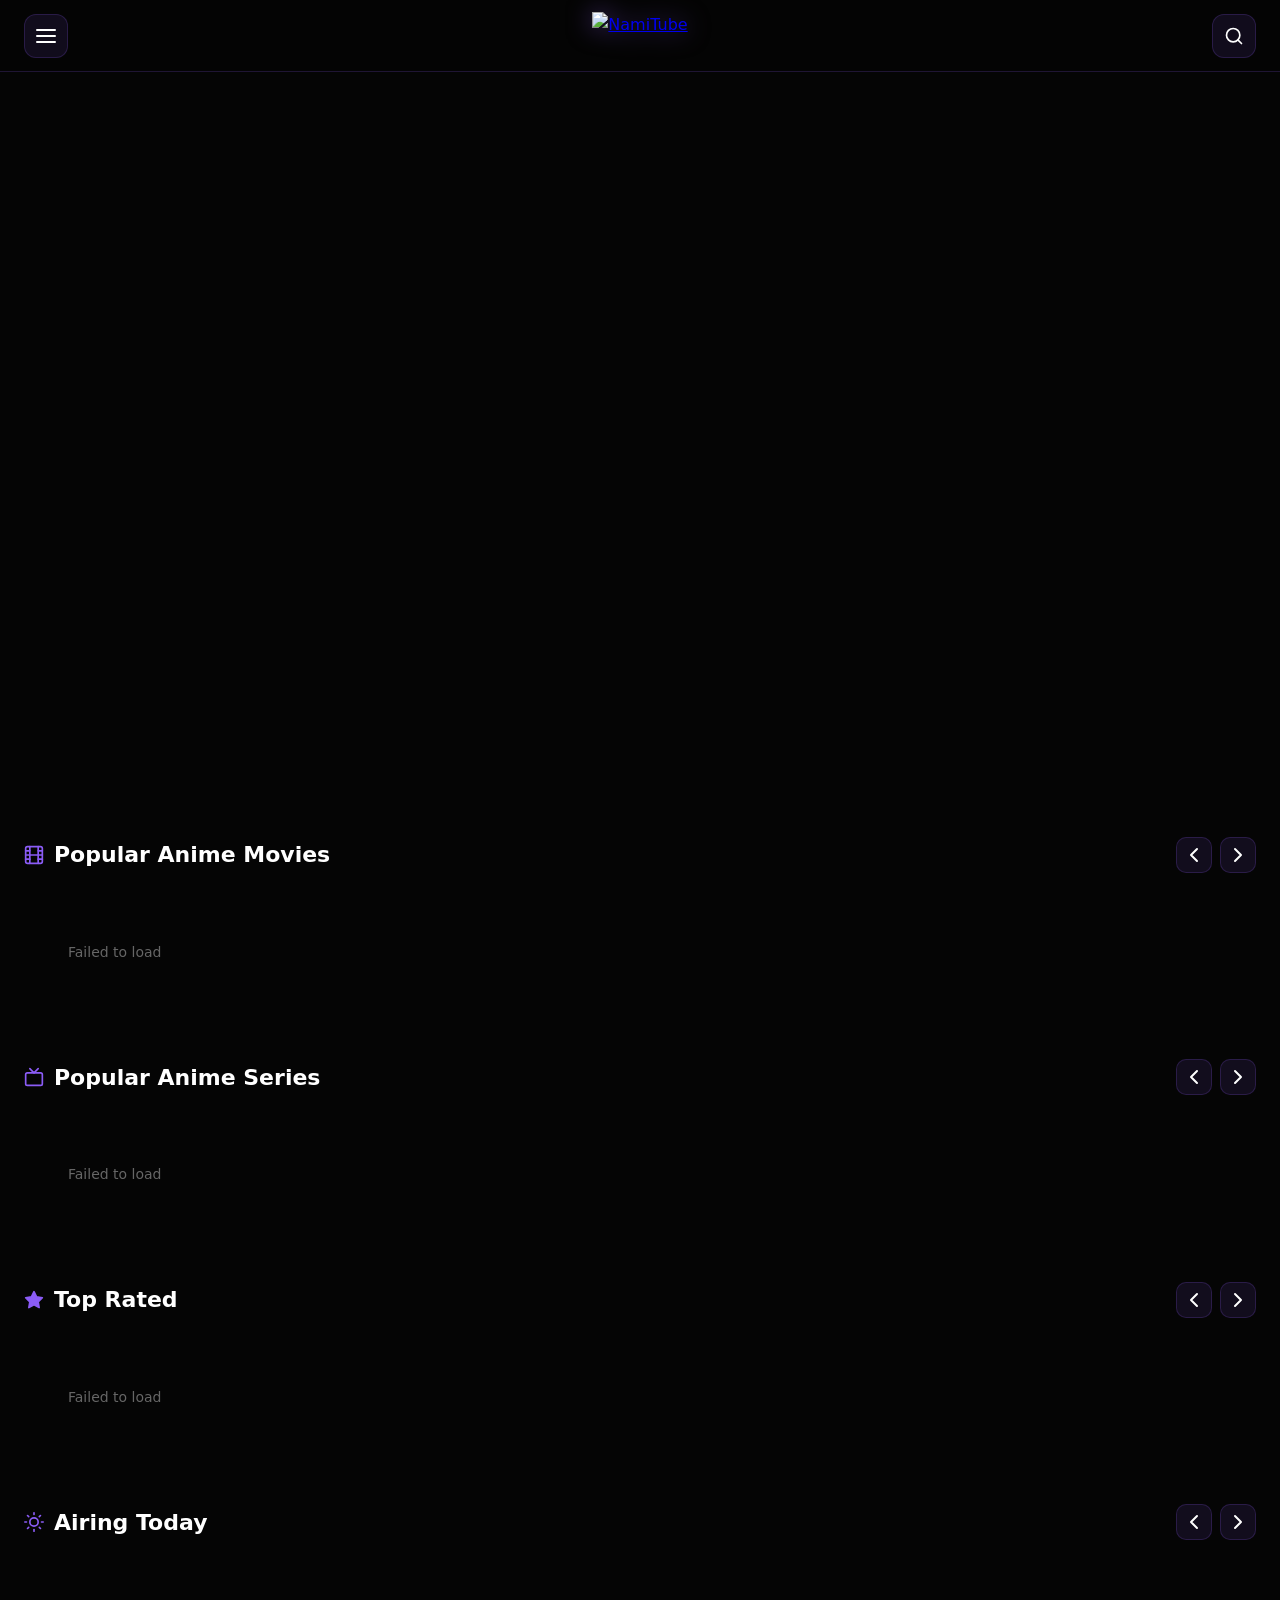
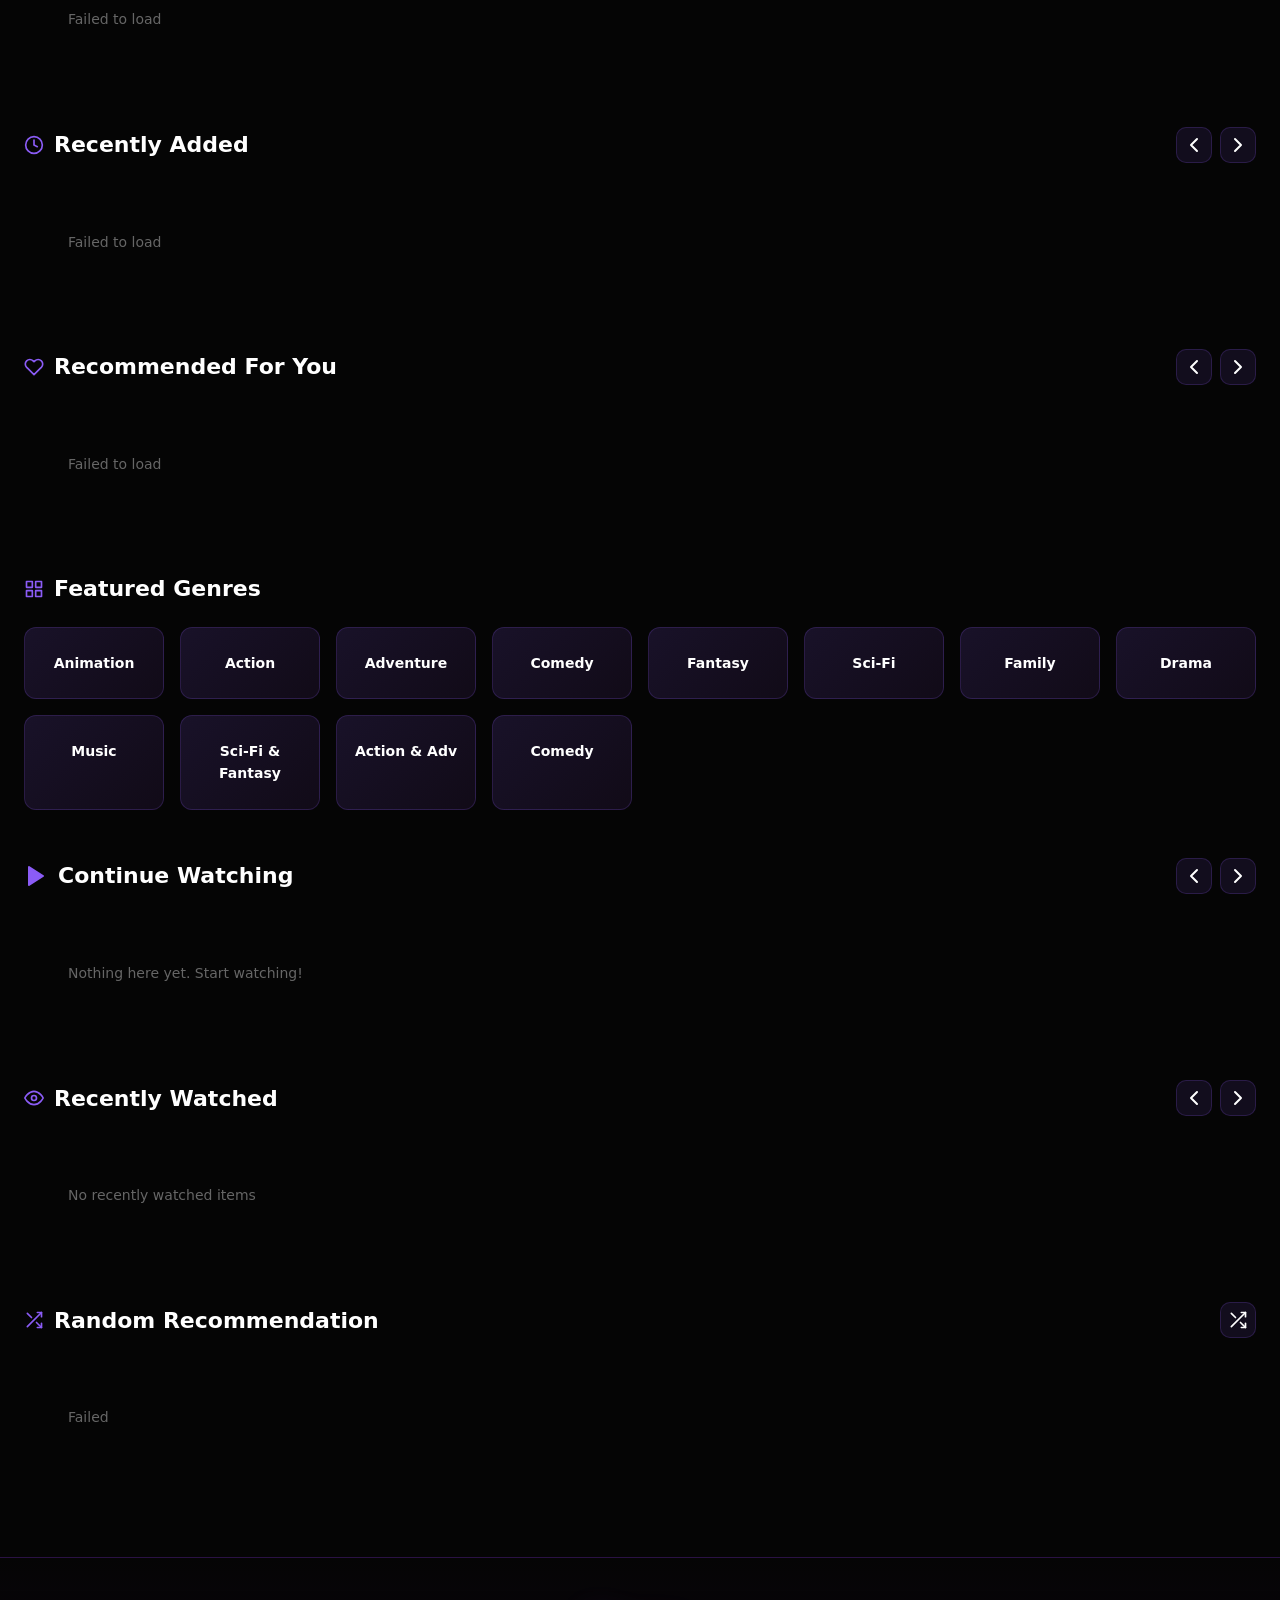
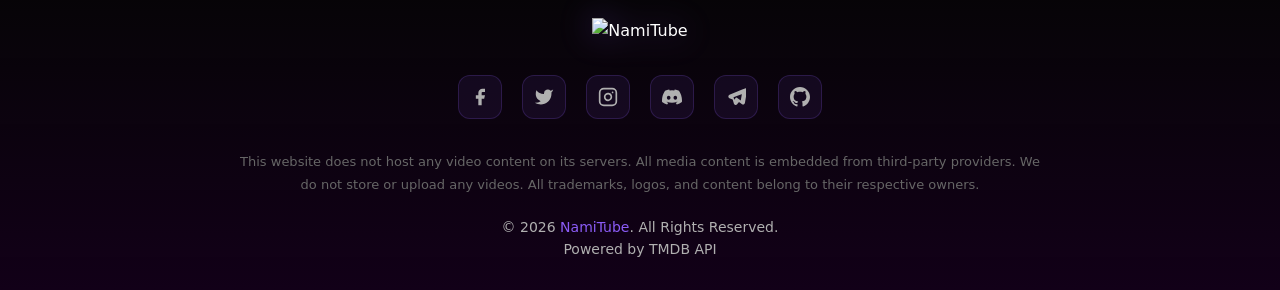
==== commit f19ef04d: "Update index.html" ====
--- a/index.html
+++ b/index.html
@@ -1,674 +1,1167 @@
 <!DOCTYPE html>
 <html lang="en">
 <head>
-  <meta charset="UTF-8">
-  <meta name="viewport" content="width=device-width, initial-scale=1.0">
-  <title>NamiTube - Anime & Animation Streaming</title>
-  <link rel="icon" href="https://blogger.googleusercontent.com/img/b/R29vZ2xl/AVvXsEiHE6pMgjbJ6YDLaMAtDUZCs6Zhkvxl0_fQnb0c0ZCmJOYRB_4N8dQ0ZWosBq_sZPK2wFel2E43Z2meo25JL3i7IZYkJ35FZ7lZ_BZfwlWofAKGhF1gWpFsxofeGUr87Peu6s7xtgvJMnrbtNnd4vJPtB7uG3L_wJ9tT8PKRCh-PXSxlyY9Ufn8OAzDY_Y/s320/NamiTube%20Original%20Favicon.png" type="image/png">
-  <link rel="stylesheet" href="https://cdnjs.cloudflare.com/ajax/libs/font-awesome/6.4.0/css/all.min.css">
-  <link href="https://fonts.googleapis.com/css2?family=Inter:wght@300;400;500;600;700;800&display=swap" rel="stylesheet">
-  <style>
-    :root {
-      --bg-dark: #050505;
-      --bg-card: rgba(18, 0, 24, 0.65);
-      --bg-card-hover: rgba(139, 92, 246, 0.15);
-      --primary: #8b5cf6;
-      --primary-glow: rgba(168, 85, 247, 0.6);
-      --text-main: #f3f4f6;
-      --text-muted: #9ca3af;
-      --transition: all 0.3s cubic-bezier(0.4, 0, 0.2, 1);
-      --font-family: 'Inter', -apple-system, sans-serif;
-    }
-    * { box-sizing: border-box; margin: 0; padding: 0; }
-    html, body {
-      background-color: var(--bg-dark);
-      color: var(--text-main);
-      font-family: var(--font-family);
-      overflow-x: hidden;
-      max-width: 100%;
-      min-height: 100vh;
-      display: flex;
-      flex-direction: column;
-    }
-    a { color: inherit; text-decoration: none; }
-    ::-webkit-scrollbar { width: 8px; height: 8px; }
-    ::-webkit-scrollbar-track { background: #050505; }
-    ::-webkit-scrollbar-thumb { background: var(--primary); border-radius: 4px; }
-    ::-webkit-scrollbar-thumb:hover { background: #a855f7; }
-
-    /* Premium Sticky Header */
-    .navbar {
-      position: sticky;
-      top: 0;
-      z-index: 1000;
-      background: rgba(5, 5, 5, 0.85);
-      backdrop-filter: blur(16px);
-      -webkit-backdrop-filter: blur(16px);
-      border-bottom: 1px solid rgba(139, 92, 246, 0.15);
-      display: flex;
-      align-items: center;
-      justify-content: space-between;
-      padding: 0.75rem 2rem;
-      height: 70px;
-    }
-    .nav-left, .nav-right { display: flex; align-items: center; gap: 1.5rem; }
-    .nav-banner {
-      height: 48px;
-      object-fit: contain;
-      filter: drop-shadow(0 0 8px var(--primary-glow));
-      transition: var(--transition);
-    }
-    .nav-banner:hover { transform: scale(1.03); filter: drop-shadow(0 0 15px #a855f7); }
-    .menu-btn, .search-btn, .close-search, .close-sidebar {
-      background: none; border: none; color: var(--text-main); font-size: 1.4rem;
-      cursor: pointer; transition: var(--transition); display: flex; align-items: center;
-      justify-content: center; width: 40px; height: 40px; border-radius: 50%;
-    }
-    .menu-btn:hover, .search-btn:hover, .close-search:hover, .close-sidebar:hover {
-      color: var(--primary); background: rgba(139, 92, 246, 0.1); box-shadow: 0 0 15px var(--primary-glow);
-    }
-    .desktop-menu { display: flex; gap: 2rem; font-weight: 500; font-size: 0.95rem; }
-    .desktop-menu a { position: relative; padding: 0.25rem 0; transition: var(--transition); }
-    .desktop-menu a::after {
-      content: ''; position: absolute; bottom: 0; left: 0; width: 0; height: 2px;
-      background: var(--primary); transition: var(--transition); box-shadow: 0 0 8px var(--primary-glow);
-    }
-    .desktop-menu a:hover { color: var(--primary); }
-    .desktop-menu a:hover::after { width: 100%; }
-
-    /* Navigation Drawer */
-    .sidebar {
-      position: fixed; top: 0; left: -280px; width: 280px; height: 100vh;
-      background: rgba(18, 0, 24, 0.95); backdrop-filter: blur(20px); -webkit-backdrop-filter: blur(20px);
-      z-index: 1100; border-right: 1px solid rgba(139, 92, 246, 0.2); padding: 2rem;
-      display: flex; flex-direction: column; gap: 2rem; transition: var(--transition);
-    }
-    .sidebar.active { left: 0; box-shadow: 10px 0 30px rgba(139, 92, 246, 0.15); }
-    .sidebar-header { display: flex; justify-content: space-between; align-items: center; }
-    .sidebar-header h3 {
-      font-size: 1.5rem; font-weight: 700;
-      background: linear-gradient(to right, #ffffff, var(--primary));
-      -webkit-background-clip: text; -webkit-text-fill-color: transparent;
-    }
-    .sidebar-links { display: flex; flex-direction: column; gap: 1.5rem; }
-    .sidebar-links a {
-      font-size: 1.1rem; display: flex; align-items: center; gap: 1rem;
-      padding: 0.75rem 1rem; border-radius: 8px; transition: var(--transition);
-    }
-    .sidebar-links a:hover { background: rgba(139, 92, 246, 0.15); color: var(--primary); transform: translateX(5px); }
-    .sidebar-overlay {
-      position: fixed; top: 0; left: 0; width: 100vw; height: 100vh; background: rgba(0, 0, 0, 0.6);
-      backdrop-filter: blur(4px); z-index: 1050; opacity: 0; pointer-events: none; transition: var(--transition);
-    }
-    .sidebar-overlay.active { opacity: 1; pointer-events: auto; }
-
-    /* Global Search Overlay */
-    .search-overlay {
-      position: fixed; top: 0; left: 0; width: 100vw; height: 100vh; background: rgba(5, 5, 5, 0.98);
-      backdrop-filter: blur(25px); -webkit-backdrop-filter: blur(25px); z-index: 2000;
-      opacity: 0; pointer-events: none; transition: var(--transition); padding: 4rem 2rem;
-      display: flex; flex-direction: column; align-items: center;
-    }
-    .search-overlay.active { opacity: 1; pointer-events: auto; }
-    .close-search { position: absolute; top: 1.5rem; right: 2rem; }
-    .search-container { width: 100%; max-width: 800px; display: flex; flex-direction: column; gap: 2rem; }
-    .search-container input {
-      width: 100%; background: rgba(255, 255, 255, 0.05); border: 2px solid rgba(139, 92, 246, 0.3);
-      padding: 1rem 1.5rem; font-size: 1.25rem; border-radius: 50px; color: #fff; outline: none;
-      transition: var(--transition); box-shadow: inset 0 0 10px rgba(0,0,0,0.5);
-    }
-    .search-container input:focus { border-color: var(--primary); box-shadow: 0 0 20px var(--primary-glow); }
-    .search-results-grid {
-      display: grid; grid-template-columns: repeat(auto-fill, minmax(180px, 1fr)); gap: 1.5rem;
-      overflow-y: auto; max-height: 60vh; padding-right: 0.5rem;
-    }
-    .search-item {
-      background: var(--bg-card); border: 1px solid rgba(139, 92, 246, 0.1);
-      border-radius: 12px; overflow: hidden; display: flex; flex-direction: column; transition: var(--transition);
-    }
-    .search-item img { width: 100%; aspect-ratio: 2/3; object-fit: cover; transition: var(--transition); }
-    .search-item:hover img { transform: scale(1.05); }
-    .search-item:hover { border-color: var(--primary); box-shadow: 0 5px 15px rgba(139, 92, 246, 0.2); }
-    .search-item-info { padding: 0.75rem; }
-    .search-item-info h4 { font-size: 0.95rem; margin-bottom: 0.25rem; white-space: nowrap; overflow: hidden; text-overflow: ellipsis; }
-    .search-item-info p { font-size: 0.8rem; color: var(--text-muted); }
-
-    /* Cinematic Hero Slider */
-    .hero {
-      position: relative; height: 70vh; width: 100%; overflow: hidden;
-      display: flex; align-items: center; border-bottom: 2px solid rgba(139, 92, 246, 0.15);
-    }
-    .hero-slide {
-      position: absolute; inset: 0; opacity: 0; transition: opacity 1s cubic-bezier(0.4, 0, 0.2, 1);
-      display: flex; align-items: center; background-size: cover; background-position: center;
-    }
-    .hero-slide.active { opacity: 1; }
-    .hero-slide::before {
-      content: ''; position: absolute; inset: 0;
-      background: linear-gradient(0deg, var(--bg-dark) 0%, rgba(5,5,5,0.7) 50%, rgba(5,5,5,0.3) 100%);
-    }
-    .hero-content {
-      position: relative; z-index: 10; max-width: 800px; padding: 0 4rem;
-      display: flex; flex-direction: column; gap: 1.25rem;
-    }
-    .hero-tag {
-      align-self: flex-start; background: var(--primary); color: #fff;
-      font-size: 0.8rem; font-weight: 700; padding: 0.35rem 1rem; border-radius: 50px;
-      box-shadow: 0 0 10px var(--primary-glow); text-transform: uppercase; letter-spacing: 1px;
-    }
-    .hero-title { font-size: clamp(2rem, 5vw, 3.5rem); font-weight: 800; line-height: 1.1; text-shadow: 2px 2px 10px rgba(0,0,0,0.8); }
-    .hero-meta { display: flex; align-items: center; gap: 1.5rem; font-size: 0.95rem; color: var(--text-muted); }
-    .hero-meta span { display: flex; align-items: center; gap: 0.35rem; }
-    .rating-star { color: #f59e0b; }
-    .hero-overview { font-size: clamp(0.95rem, 2vw, 1.1rem); line-height: 1.6; color: #d1d5db; text-shadow: 1px 1px 4px rgba(0,0,0,0.8); display: -webkit-box; -webkit-line-clamp: 3; -webkit-box-orient: vertical; overflow: hidden; }
-    .hero-buttons { display: flex; gap: 1rem; }
-    .btn {
-      display: inline-flex; align-items: center; gap: 0.75rem; padding: 0.85rem 1.75rem;
-      font-size: 1rem; font-weight: 600; border-radius: 8px; transition: var(--transition); cursor: pointer; border: none;
-    }
-    .btn-primary { background: var(--primary); color: #fff; box-shadow: 0 4px 15px var(--primary-glow); }
-    .btn-primary:hover { background: #a855f7; transform: translateY(-2px); box-shadow: 0 6px 20px rgba(168,85,247,0.8); }
-    .btn-secondary { background: rgba(255,255,255,0.1); color: #fff; backdrop-filter: blur(8px); }
-    .btn-secondary:hover { background: rgba(255,255,255,0.2); transform: translateY(-2px); }
-
-    /* Homepage Carousels Setup */
-    .carousel-section { margin: 3rem 0; padding: 0 4rem; position: relative; }
-    .carousel-section h3 { font-size: 1.5rem; font-weight: 700; margin-bottom: 1.25rem; display: flex; align-items: center; gap: 0.75rem; color: #fff; }
-    .carousel-section h3 i { color: var(--primary); text-shadow: 0 0 8px var(--primary-glow); }
-    .carousel-container-wrapper { position: relative; display: flex; align-items: center; }
-    .carousel-container { display: flex; gap: 1.25rem; overflow-x: auto; scroll-behavior: smooth; padding: 0.5rem 0; width: 100%; scroll-snap-type: x mandatory; }
-    .carousel-container::-webkit-scrollbar { display: none; }
-    
-    /* Carousel Cards UI styling */
-    .media-card {
-      min-width: 180px; max-width: 180px; aspect-ratio: 2/3; background: var(--bg-card);
-      border-radius: 12px; border: 1px solid rgba(139, 92, 246, 0.08); position: relative;
-      overflow: hidden; cursor: pointer; transition: var(--transition); scroll-snap-align: start;
-    }
-    .media-card img { width: 100%; height: 100%; object-fit: cover; transition: var(--transition); }
-    .media-card:hover { border-color: var(--primary); transform: translateY(-5px) scale(1.02); box-shadow: 0 10px 20px rgba(139, 92, 246, 0.3); }
-    .media-card:hover img { transform: scale(1.05); }
-    .card-info {
-      position: absolute; bottom: 0; left: 0; right: 0;
-      background: linear-gradient(to top, rgba(5,5,5,1) 30%, rgba(5,5,5,0.8) 70%, rgba(5,5,5,0));
-      padding: 1.5rem 0.75rem 0.75rem 0.75rem; display: flex; flex-direction: column; gap: 0.25rem;
-    }
-    .card-title { font-size: 0.9rem; font-weight: 600; white-space: nowrap; overflow: hidden; text-overflow: ellipsis; }
-    .card-meta { font-size: 0.75rem; color: var(--text-muted); display: flex; align-items: center; justify-content: space-between; }
-    .badge { background: var(--primary); color: #fff; padding: 1px 6px; border-radius: 4px; font-size: 0.7rem; font-weight: 700; text-transform: uppercase; }
-    .card-rating { color: #f59e0b; font-weight: 600; display: flex; align-items: center; gap: 2px; }
-
-    .carousel-btn {
-      position: absolute; top: 50%; transform: translateY(-50%); background: rgba(18, 0, 24, 0.85);
-      backdrop-filter: blur(8px); border: 1px solid rgba(139, 92, 246, 0.3); color: #fff;
-      width: 45px; height: 45px; border-radius: 50%; cursor: pointer; z-index: 10;
-      display: flex; align-items: center; justify-content: center; transition: var(--transition);
-    }
-    .carousel-btn:hover { background: var(--primary); box-shadow: 0 0 15px var(--primary-glow); border-color: #fff; }
-    .carousel-btn.left-btn { left: -22px; }
-    .carousel-btn.right-btn { right: -22px; }
-
-    /* Animated Genres Quick Links Grid */
-    .genres-grid { display: grid; grid-template-columns: repeat(auto-fit, minmax(150px, 1fr)); gap: 1rem; margin-top: 1rem; }
-    .genre-tag-card {
-      background: linear-gradient(135deg, rgba(18,0,24,0.7) 0%, rgba(139,92,246,0.1) 100%);
-      border: 1px solid rgba(139,92,246,0.15); border-radius: 12px; padding: 1.5rem 1rem;
-      text-align: center; font-weight: 600; font-size: 1rem; cursor: pointer; transition: var(--transition);
-    }
-    .genre-tag-card:hover {
-      border-color: var(--primary); box-shadow: 0 5px 20px rgba(139, 92, 246, 0.25);
-      transform: translateY(-3px); background: rgba(139,92,246,0.15);
-    }
-
-    /* Footer styling */
-    .footer {
-      background: #040206; border-top: 1px solid rgba(139, 92, 246, 0.15);
-      padding: 3rem 2rem; display: flex; flex-direction: column; align-items: center; gap: 1.5rem;
-      margin-top: auto; text-align: center;
-    }
-    .footer-banner-container { margin-bottom: 0.5rem; }
-    .footer-banner { height: 50px; object-fit: contain; filter: drop-shadow(0 0 8px var(--primary-glow)); }
-    .social-links { display: flex; gap: 1.5rem; }
-    .social-links a {
-      font-size: 1.5rem; color: var(--text-muted); transition: var(--transition);
-      display: flex; align-items: center; justify-content: center; width: 45px; height: 45px;
-      border-radius: 50%; background: rgba(255,255,255,0.02); border: 1px solid rgba(139, 92, 246, 0.05);
-    }
-    .social-links a:hover {
-      color: var(--primary); transform: scale(1.15) translateY(-3px);
-      box-shadow: 0 0 15px var(--primary-glow); border-color: var(--primary); background: rgba(139, 92, 246, 0.1);
-    }
-    .disclaimer { font-size: 0.8rem; color: #6b7280; max-width: 800px; line-height: 1.6; }
-    .copyright { font-size: 0.85rem; color: var(--text-muted); }
-
-    /* Skeleton Loading UI */
-    .skeleton { background: linear-gradient(90deg, #120018 25%, #230b30 50%, #120018 75%); background-size: 200% 100%; animation: loadingSkeleton 1.5s infinite; }
-    @keyframes loadingSkeleton { 0% { background-position: 200% 0; } 100% { background-position: -200% 0; } }
-
-    /* Responsive queries */
-    @media (max-width: 1024px) {
-      .hero-content { padding: 0 2rem; }
-      .carousel-section { padding: 0 2rem; }
-    }
-    @media (max-width: 768px) {
-      .desktop-menu { display: none; }
-      .navbar { padding: 0.75rem 1rem; }
-      .nav-banner { height: 36px; }
-      .hero { height: 60vh; }
-      .hero-content { padding: 0 1rem; }
-      .carousel-section { padding: 0 1rem; }
-      .carousel-btn { display: none; }
-    }
-  </style>
+<meta charset="UTF-8">
+<meta name="viewport" content="width=device-width, initial-scale=1.0">
+<title>NamiTube - Premium Animation Streaming</title>
+<link rel="icon" href="https://blogger.googleusercontent.com/img/b/R29vZ2xl/AVvXsEiHE6pMgjbJ6YDLaMAtDUZCs6Zhkvxl0_fQnb0c0ZCmJOYRB_4N8dQ0ZWosBq_sZPK2wFel2E43Z2meo25JL3i7IZYkJ35FZ7lZ_BZfwlWofAKGhF1gWpFsxofeGUr87Peu6s7xtgvJMnrbtNnd4vJPtB7uG3L_wJ9tT8PKRCh-PXSxlyY9Ufn8OAzDY_Y/s320/NamiTube%20Original%20Favicon.png" type="image/png">
+<style>
+
+:root {
+  --bg-primary: #050505;
+  --bg-secondary: #120018;
+  --purple-primary: #8b5cf6;
+  --purple-accent: #a855f7;
+  --purple-glow: rgba(139, 92, 246, 0.4);
+  --text-primary: #ffffff;
+  --text-secondary: #b0b0b0;
+  --text-muted: #666666;
+  --glass-bg: rgba(18, 0, 24, 0.7);
+  --glass-border: rgba(139, 92, 246, 0.2);
+  --glass-border-light: rgba(139, 92, 246, 0.1);
+  --radius: 16px;
+  --radius-sm: 12px;
+  --header-height: 72px;
+  --transition: all 0.3s cubic-bezier(0.4, 0, 0.2, 1);
+}
+
+* { margin: 0; padding: 0; box-sizing: border-box; }
+html { scroll-behavior: smooth; }
+body {
+  font-family: 'Segoe UI', system-ui, -apple-system, sans-serif;
+  background: var(--bg-primary);
+  color: var(--text-primary);
+  min-height: 100vh;
+  overflow-x: hidden;
+  line-height: 1.6;
+}
+
+::-webkit-scrollbar { width: 8px; }
+::-webkit-scrollbar-track { background: var(--bg-primary); }
+::-webkit-scrollbar-thumb { background: var(--purple-primary); border-radius: 4px; }
+::-webkit-scrollbar-thumb:hover { background: var(--purple-accent); }
+
+/* Animations */
+@keyframes fadeIn { from { opacity: 0; } to { opacity: 1; } }
+@keyframes slideUp { from { opacity: 0; transform: translateY(30px); } to { opacity: 1; transform: translateY(0); } }
+@keyframes glowPulse {
+  0%, 100% { box-shadow: 0 0 20px var(--purple-glow), 0 0 40px rgba(168, 85, 247, 0.15); }
+  50% { box-shadow: 0 0 30px var(--purple-glow), 0 0 60px rgba(168, 85, 247, 0.25); }
+}
+@keyframes float {
+  0%, 100% { transform: translateY(0); }
+  50% { transform: translateY(-10px); }
+}
+@keyframes shimmer {
+  0% { background-position: -1000px 0; }
+  100% { background-position: 1000px 0; }
+}
+@keyframes spin { to { transform: rotate(360deg); } }
+
+.animate-fadeIn { animation: fadeIn 0.6s ease forwards; }
+.animate-slideUp { animation: slideUp 0.6s ease forwards; }
+.animate-glow { animation: glowPulse 3s ease-in-out infinite; }
+.animate-float { animation: float 6s ease-in-out infinite; }
+
+/* Glassmorphism */
+.glass {
+  background: var(--glass-bg);
+  backdrop-filter: blur(16px);
+  -webkit-backdrop-filter: blur(16px);
+  border: 1px solid var(--glass-border);
+}
+.glass-light {
+  background: rgba(139, 92, 246, 0.08);
+  backdrop-filter: blur(12px);
+  -webkit-backdrop-filter: blur(12px);
+  border: 1px solid var(--glass-border-light);
+}
+
+/* Header */
+.header {
+  position: fixed;
+  top: 0; left: 0; right: 0;
+  height: var(--header-height);
+  z-index: 1000;
+  background: rgba(5, 5, 5, 0.85);
+  backdrop-filter: blur(20px);
+  -webkit-backdrop-filter: blur(20px);
+  border-bottom: 1px solid var(--glass-border);
+  display: flex;
+  align-items: center;
+  justify-content: space-between;
+  padding: 0 24px;
+  transition: var(--transition);
+}
+.header-scrolled {
+  background: rgba(5, 5, 5, 0.95);
+  box-shadow: 0 4px 30px rgba(139, 92, 246, 0.15);
+}
+
+.header-btn {
+  width: 44px; height: 44px;
+  display: flex; align-items: center; justify-content: center;
+  background: rgba(139, 92, 246, 0.1);
+  border: 1px solid var(--glass-border);
+  border-radius: 12px;
+  color: var(--text-primary);
+  cursor: pointer;
+  transition: var(--transition);
+}
+.header-btn:hover {
+  background: rgba(139, 92, 246, 0.25);
+  border-color: var(--purple-primary);
+  box-shadow: 0 0 15px var(--purple-glow);
+  transform: scale(1.05);
+}
+
+.banner-img {
+  height: 48px;
+  width: auto;
+  object-fit: contain;
+  filter: drop-shadow(0 0 12px rgba(139, 92, 246, 0.5));
+  transition: var(--transition);
+}
+.banner-img:hover {
+  filter: drop-shadow(0 0 20px rgba(168, 85, 247, 0.8));
+  transform: scale(1.03);
+}
+
+/* Mobile Menu Drawer */
+.drawer {
+  position: fixed;
+  top: 0; left: 0;
+  width: 280px; height: 100vh;
+  background: linear-gradient(180deg, var(--bg-secondary) 0%, var(--bg-primary) 100%);
+  border-right: 1px solid var(--glass-border);
+  z-index: 1100;
+  transform: translateX(-100%);
+  transition: transform 0.4s cubic-bezier(0.4, 0, 0.2, 1);
+  overflow-y: auto;
+}
+.drawer.open { transform: translateX(0); }
+.drawer-overlay {
+  position: fixed;
+  inset: 0;
+  background: rgba(0,0,0,0.7);
+  backdrop-filter: blur(4px);
+  z-index: 1050;
+  opacity: 0; pointer-events: none;
+  transition: opacity 0.3s ease;
+}
+.drawer-overlay.open { opacity: 1; pointer-events: all; }
+
+.drawer-header {
+  padding: 24px;
+  border-bottom: 1px solid var(--glass-border);
+  display: flex;
+  align-items: center;
+  justify-content: center;
+}
+.drawer-link {
+  display: flex;
+  align-items: center;
+  gap: 14px;
+  padding: 16px 24px;
+  color: var(--text-secondary);
+  text-decoration: none;
+  font-size: 15px;
+  font-weight: 500;
+  transition: var(--transition);
+  border-left: 3px solid transparent;
+}
+.drawer-link:hover, .drawer-link.active {
+  color: var(--purple-primary);
+  background: rgba(139, 92, 246, 0.08);
+  border-left-color: var(--purple-primary);
+}
+.drawer-link svg { color: var(--purple-primary); }
+
+/* Search Overlay */
+.search-overlay {
+  position: fixed;
+  inset: 0;
+  background: rgba(5, 5, 5, 0.95);
+  backdrop-filter: blur(20px);
+  z-index: 1200;
+  display: flex;
+  flex-direction: column;
+  opacity: 0; pointer-events: none;
+  transition: opacity 0.3s ease;
+}
+.search-overlay.open { opacity: 1; pointer-events: all; }
+.search-header {
+  display: flex;
+  align-items: center;
+  gap: 16px;
+  padding: 20px 24px;
+  border-bottom: 1px solid var(--glass-border);
+}
+.search-input-wrap {
+  flex: 1;
+  position: relative;
+}
+.search-input {
+  width: 100%;
+  padding: 14px 20px 14px 48px;
+  background: rgba(139, 92, 246, 0.08);
+  border: 1px solid var(--glass-border);
+  border-radius: var(--radius-sm);
+  color: var(--text-primary);
+  font-size: 16px;
+  outline: none;
+  transition: var(--transition);
+}
+.search-input:focus {
+  border-color: var(--purple-primary);
+  box-shadow: 0 0 20px rgba(139, 92, 246, 0.2);
+}
+.search-input::placeholder { color: var(--text-muted); }
+.search-input-wrap svg {
+  position: absolute;
+  left: 16px;
+  top: 50%;
+  transform: translateY(-50%);
+  color: var(--purple-primary);
+}
+.search-results {
+  flex: 1;
+  overflow-y: auto;
+  padding: 24px;
+}
+.search-grid {
+  display: grid;
+  grid-template-columns: repeat(auto-fill, minmax(160px, 1fr));
+  gap: 20px;
+  max-width: 1400px;
+  margin: 0 auto;
+}
+
+/* Cards */
+.card {
+  position: relative;
+  border-radius: var(--radius-sm);
+  overflow: hidden;
+  background: var(--glass-bg);
+  border: 1px solid var(--glass-border);
+  cursor: pointer;
+  transition: var(--transition);
+  flex-shrink: 0;
+}
+.card:hover {
+  transform: scale(1.05) translateY(-4px);
+  box-shadow: 0 10px 40px rgba(139, 92, 246, 0.3);
+  border-color: rgba(139, 92, 246, 0.4);
+  z-index: 10;
+}
+.card-poster {
+  width: 100%;
+  aspect-ratio: 2/3;
+  object-fit: cover;
+  display: block;
+}
+.card-badge {
+  position: absolute;
+  top: 8px; right: 8px;
+  padding: 4px 10px;
+  background: rgba(139, 92, 246, 0.9);
+  border-radius: 6px;
+  font-size: 11px;
+  font-weight: 700;
+  text-transform: uppercase;
+  letter-spacing: 0.5px;
+}
+.card-rating {
+  position: absolute;
+  top: 8px; left: 8px;
+  display: flex;
+  align-items: center;
+  gap: 4px;
+  padding: 4px 10px;
+  background: rgba(0,0,0,0.7);
+  border-radius: 6px;
+  font-size: 12px;
+  font-weight: 700;
+  color: #fbbf24;
+}
+.card-info {
+  padding: 12px;
+}
+.card-title {
+  font-size: 14px;
+  font-weight: 600;
+  white-space: nowrap;
+  overflow: hidden;
+  text-overflow: ellipsis;
+  margin-bottom: 4px;
+}
+.card-meta {
+  display: flex;
+  align-items: center;
+  gap: 8px;
+  font-size: 12px;
+  color: var(--text-secondary);
+}
+
+/* Slider / Widget */
+.widget {
+  margin-bottom: 48px;
+  padding: 0 24px;
+  max-width: 1600px;
+  margin-left: auto;
+  margin-right: auto;
+}
+.widget-header {
+  display: flex;
+  align-items: center;
+  justify-content: space-between;
+  margin-bottom: 20px;
+}
+.widget-title {
+  display: flex;
+  align-items: center;
+  gap: 10px;
+  font-size: 22px;
+  font-weight: 700;
+  color: var(--text-primary);
+}
+.widget-title svg { color: var(--purple-primary); }
+.widget-nav {
+  display: flex;
+  gap: 8px;
+}
+.widget-nav-btn {
+  width: 36px; height: 36px;
+  display: flex; align-items: center; justify-content: center;
+  background: rgba(139, 92, 246, 0.1);
+  border: 1px solid var(--glass-border);
+  border-radius: 10px;
+  color: var(--text-primary);
+  cursor: pointer;
+  transition: var(--transition);
+}
+.widget-nav-btn:hover {
+  background: var(--purple-primary);
+  border-color: var(--purple-primary);
+  box-shadow: 0 0 15px var(--purple-glow);
+}
+.slider-container {
+  position: relative;
+  overflow: hidden;
+}
+.slider {
+  display: flex;
+  gap: 16px;
+  overflow-x: auto;
+  scroll-behavior: smooth;
+  scroll-snap-type: x mandatory;
+  padding: 8px 4px;
+  scrollbar-width: none;
+}
+.slider::-webkit-scrollbar { display: none; }
+.slider .card {
+  width: 180px;
+  scroll-snap-align: start;
+}
+
+/* Hero */
+.hero {
+  position: relative;
+  width: 100%;
+  height: 85vh;
+  min-height: 600px;
+  overflow: hidden;
+}
+.hero-slide {
+  position: absolute;
+  inset: 0;
+  opacity: 0;
+  transition: opacity 1s ease-in-out;
+}
+.hero-slide.active { opacity: 1; z-index: 2; }
+.hero-backdrop {
+  width: 100%; height: 100%;
+  object-fit: cover;
+  filter: brightness(0.4);
+}
+.hero-gradient {
+  position: absolute;
+  inset: 0;
+  background: linear-gradient(90deg, var(--bg-primary) 0%, transparent 60%),
+              linear-gradient(0deg, var(--bg-primary) 0%, transparent 50%);
+}
+.hero-content {
+  position: absolute;
+  bottom: 0; left: 0;
+  padding: 60px 24px;
+  max-width: 700px;
+  z-index: 3;
+}
+.hero-title {
+  font-size: clamp(32px, 5vw, 56px);
+  font-weight: 800;
+  line-height: 1.1;
+  margin-bottom: 16px;
+  text-shadow: 0 4px 30px rgba(0,0,0,0.8);
+}
+.hero-meta {
+  display: flex;
+  align-items: center;
+  gap: 16px;
+  margin-bottom: 16px;
+  flex-wrap: wrap;
+}
+.hero-rating {
+  display: flex; align-items: center; gap: 6px;
+  color: #fbbf24; font-weight: 700; font-size: 16px;
+}
+.hero-year, .hero-genres {
+  color: var(--text-secondary); font-size: 14px;
+}
+.hero-overview {
+  font-size: 16px;
+  color: var(--text-secondary);
+  line-height: 1.6;
+  margin-bottom: 24px;
+  display: -webkit-box;
+  -webkit-line-clamp: 3;
+  -webkit-box-orient: vertical;
+  overflow: hidden;
+}
+.hero-buttons {
+  display: flex; gap: 12px; flex-wrap: wrap;
+}
+.btn {
+  display: inline-flex; align-items: center; gap: 8px;
+  padding: 14px 28px;
+  border-radius: var(--radius-sm);
+  font-size: 15px; font-weight: 600;
+  cursor: pointer; border: none;
+  transition: var(--transition);
+  text-decoration: none;
+}
+.btn-primary {
+  background: linear-gradient(135deg, var(--purple-primary), var(--purple-accent));
+  color: white;
+  box-shadow: 0 4px 20px rgba(139, 92, 246, 0.4);
+}
+.btn-primary:hover {
+  transform: translateY(-2px);
+  box-shadow: 0 8px 30px rgba(139, 92, 246, 0.6);
+}
+.btn-secondary {
+  background: rgba(255,255,255,0.08);
+  color: var(--text-primary);
+  border: 1px solid var(--glass-border);
+  backdrop-filter: blur(10px);
+}
+.btn-secondary:hover {
+  background: rgba(255,255,255,0.15);
+  border-color: var(--purple-primary);
+}
+
+.hero-dots {
+  position: absolute;
+  bottom: 30px; right: 30px;
+  display: flex; gap: 8px;
+  z-index: 4;
+}
+.hero-dot {
+  width: 10px; height: 10px;
+  border-radius: 50%;
+  background: rgba(255,255,255,0.3);
+  cursor: pointer;
+  transition: var(--transition);
+}
+.hero-dot.active {
+  background: var(--purple-primary);
+  box-shadow: 0 0 10px var(--purple-glow);
+  width: 28px; border-radius: 5px;
+}
+
+/* Footer */
+.footer {
+  margin-top: 80px;
+  padding: 60px 24px 30px;
+  border-top: 1px solid var(--glass-border);
+  background: linear-gradient(180deg, transparent 0%, var(--bg-secondary) 100%);
+}
+.footer-banner {
+  text-align: center;
+  margin-bottom: 32px;
+}
+.footer-banner img {
+  height: 56px;
+  width: auto;
+  filter: drop-shadow(0 0 16px rgba(139, 92, 246, 0.4));
+}
+.footer-social {
+  display: flex;
+  justify-content: center;
+  gap: 20px;
+  margin-bottom: 32px;
+}
+.footer-social a {
+  width: 44px; height: 44px;
+  display: flex; align-items: center; justify-content: center;
+  background: rgba(139, 92, 246, 0.08);
+  border: 1px solid var(--glass-border);
+  border-radius: 12px;
+  color: var(--text-secondary);
+  transition: var(--transition);
+}
+.footer-social a:hover {
+  color: var(--purple-primary);
+  border-color: var(--purple-primary);
+  box-shadow: 0 0 20px var(--purple-glow);
+  transform: scale(1.1);
+}
+.footer-disclaimer {
+  text-align: center;
+  font-size: 13px;
+  color: var(--text-muted);
+  max-width: 800px;
+  margin: 0 auto 20px;
+  line-height: 1.7;
+}
+.footer-copy {
+  text-align: center;
+  font-size: 14px;
+  color: var(--text-secondary);
+}
+.footer-copy span { color: var(--purple-primary); }
+
+/* Loading Skeleton */
+.skeleton {
+  background: linear-gradient(90deg, rgba(139,92,246,0.08) 25%, rgba(139,92,246,0.15) 50%, rgba(139,92,246,0.08) 75%);
+  background-size: 1000px 100%;
+  animation: shimmer 2s infinite linear;
+  border-radius: var(--radius-sm);
+}
+
+/* Responsive */
+@media (max-width: 768px) {
+  .header { padding: 0 16px; height: 64px; }
+  .banner-img { height: 38px; }
+  .hero { height: 70vh; min-height: 500px; }
+  .hero-content { padding: 40px 16px; max-width: 100%; }
+  .hero-overview { -webkit-line-clamp: 2; }
+  .widget { padding: 0 16px; margin-bottom: 36px; }
+  .slider .card { width: 140px; }
+  .search-grid { grid-template-columns: repeat(auto-fill, minmax(130px, 1fr)); gap: 12px; }
+  .btn { padding: 12px 20px; font-size: 14px; }
+}
+@media (min-width: 1920px) {
+  .widget { max-width: 1800px; }
+  .slider .card { width: 200px; }
+}
+
+
+/* Index-specific */
+.featured-genres {
+  display: grid;
+  grid-template-columns: repeat(auto-fill, minmax(140px, 1fr));
+  gap: 16px;
+}
+.genre-card {
+  padding: 24px 16px;
+  text-align: center;
+  border-radius: var(--radius-sm);
+  background: linear-gradient(135deg, rgba(139,92,246,0.15), rgba(168,85,247,0.08));
+  border: 1px solid var(--glass-border);
+  cursor: pointer;
+  transition: var(--transition);
+  font-weight: 600;
+  font-size: 14px;
+}
+.genre-card:hover {
+  transform: translateY(-4px) scale(1.03);
+  box-shadow: 0 10px 30px rgba(139,92,246,0.25);
+  border-color: var(--purple-primary);
+}
+.continue-card {
+  display: flex;
+  align-items: center;
+  gap: 16px;
+  padding: 12px;
+  min-width: 320px;
+}
+.continue-card img {
+  width: 80px;
+  height: 120px;
+  object-fit: cover;
+  border-radius: 8px;
+}
+.continue-info {
+  flex: 1;
+  min-width: 0;
+}
+.continue-info h4 {
+  font-size: 15px;
+  margin-bottom: 4px;
+  white-space: nowrap;
+  overflow: hidden;
+  text-overflow: ellipsis;
+}
+.continue-info p {
+  font-size: 12px;
+  color: var(--text-secondary);
+}
+.progress-bar {
+  width: 100%;
+  height: 4px;
+  background: rgba(255,255,255,0.1);
+  border-radius: 2px;
+  margin-top: 8px;
+  overflow: hidden;
+}
+.progress-fill {
+  height: 100%;
+  background: linear-gradient(90deg, var(--purple-primary), var(--purple-accent));
+  border-radius: 2px;
+}
+.empty-state {
+  text-align: center;
+  padding: 40px;
+  color: var(--text-muted);
+  font-size: 14px;
+}
+</style>
+<base target="_blank">
 </head>
 <body>
 
-  <!-- Premium sticky navigation header bar -->
-  <header class="navbar">
-    <div class="nav-left">
-      <button class="menu-btn" aria-label="Open Navigation Menu"><i class="fa-solid fa-bars"></i></button>
+
+<header class="header">
+  <button class="header-btn" onclick="toggleMenu()" aria-label="Menu">
+    <svg xmlns="http://www.w3.org/2000/svg" width="24" height="24" viewBox="0 0 24 24" fill="none" stroke="currentColor" stroke-width="2" stroke-linecap="round" stroke-linejoin="round"><line x1="3" y1="12" x2="21" y2="12"/><line x1="3" y1="6" x2="21" y2="6"/><line x1="3" y1="18" x2="21" y2="18"/></svg>
+  </button>
+  <a href="index.html" style="display:flex;align-items:center;">
+    <img src="https://blogger.googleusercontent.com/img/b/R29vZ2xl/AVvXsEjwxClcajSZy1q1gj_1kf_9y1J7mutn4jWfqdhlBVbFjLkViz_Z3-nuIZ11W0qOd1jlFgMFYi-g_XrpIiRbQjZd-wPwg4RWWyhbR0QLw0-ZgX5DFncVPNOxrDBouMlbdz2sLvQS65JbQaLJpQReWhjceG8Rn5cxrNusoQAXieXFcX_q_LZthCYS1AsCR30/s320/NamiTube%20Original%20banner.png" alt="NamiTube" class="banner-img">
+  </a>
+  <button class="header-btn" onclick="toggleSearch()" aria-label="Search">
+    <svg xmlns="http://www.w3.org/2000/svg" width="20" height="20" viewBox="0 0 24 24" fill="none" stroke="currentColor" stroke-width="2" stroke-linecap="round" stroke-linejoin="round"><circle cx="11" cy="11" r="8"/><line x1="21" y1="21" x2="16.65" y2="16.65"/></svg>
+  </button>
+</header>
+
+<!-- Drawer -->
+<div class="drawer-overlay" onclick="toggleMenu()"></div>
+<nav class="drawer">
+  <div class="drawer-header">
+    <img src="https://blogger.googleusercontent.com/img/b/R29vZ2xl/AVvXsEjwxClcajSZy1q1gj_1kf_9y1J7mutn4jWfqdhlBVbFjLkViz_Z3-nuIZ11W0qOd1jlFgMFYi-g_XrpIiRbQjZd-wPwg4RWWyhbR0QLw0-ZgX5DFncVPNOxrDBouMlbdz2sLvQS65JbQaLJpQReWhjceG8Rn5cxrNusoQAXieXFcX_q_LZthCYS1AsCR30/s320/NamiTube%20Original%20banner.png" alt="NamiTube" style="height:40px;width:auto;">
+  </div>
+  <a href="index.html" class="drawer-link" id="nav-home">
+    <svg xmlns="http://www.w3.org/2000/svg" width="20" height="20" viewBox="0 0 24 24" fill="none" stroke="currentColor" stroke-width="2" stroke-linecap="round" stroke-linejoin="round"><path d="M3 9l9-7 9 7v11a2 2 0 0 1-2 2H5a2 2 0 0 1-2-2z"/><polyline points="9 22 9 12 15 12 15 22"/></svg> Home
+  </a>
+  <a href="discover.html" class="drawer-link" id="nav-discover">
+    <svg xmlns="http://www.w3.org/2000/svg" width="20" height="20" viewBox="0 0 24 24" fill="none" stroke="currentColor" stroke-width="2" stroke-linecap="round" stroke-linejoin="round"><circle cx="12" cy="12" r="10"/><polygon points="16.24 7.76 14.12 14.12 7.76 16.24 9.88 9.88 16.24 7.76"/></svg> Discover
+  </a>
+  <a href="watchlist.html" class="drawer-link" id="nav-watchlist">
+    <svg xmlns="http://www.w3.org/2000/svg" width="20" height="20" viewBox="0 0 24 24" fill="none" stroke="currentColor" stroke-width="2" stroke-linecap="round" stroke-linejoin="round"><path d="M20.84 4.61a5.5 5.5 0 0 0-7.78 0L12 5.67l-1.06-1.06a5.5 5.5 0 0 0-7.78 7.78l1.06 1.06L12 21.23l7.78-7.78 1.06-1.06a5.5 5.5 0 0 0 0-7.78z"/></svg> Watchlist
+  </a>
+  <a href="search.html" class="drawer-link" id="nav-search">
+    <svg xmlns="http://www.w3.org/2000/svg" width="20" height="20" viewBox="0 0 24 24" fill="none" stroke="currentColor" stroke-width="2" stroke-linecap="round" stroke-linejoin="round"><circle cx="11" cy="11" r="8"/><line x1="21" y1="21" x2="16.65" y2="16.65"/></svg> Search
+  </a>
+  <a href="donate.html" class="drawer-link" id="nav-donate">
+    <svg xmlns="http://www.w3.org/2000/svg" width="20" height="20" viewBox="0 0 24 24" fill="none" stroke="currentColor" stroke-width="2" stroke-linecap="round" stroke-linejoin="round"><path d="M20.84 4.61a5.5 5.5 0 0 0-7.78 0L12 5.67l-1.06-1.06a5.5 5.5 0 0 0-7.78 7.78l1.06 1.06L12 21.23l7.78-7.78 1.06-1.06a5.5 5.5 0 0 0 0-7.78z"/></svg> Donate
+  </a>
+  <a href="creator.html" class="drawer-link" id="nav-creator">
+    <svg xmlns="http://www.w3.org/2000/svg" width="20" height="20" viewBox="0 0 24 24" fill="none" stroke="currentColor" stroke-width="2" stroke-linecap="round" stroke-linejoin="round"><path d="M20 21v-2a4 4 0 0 0-4-4H8a4 4 0 0 0-4 4v2"/><circle cx="12" cy="7" r="4"/></svg> Creator
+  </a>
+</nav>
+
+<!-- Search Overlay -->
+<div class="search-overlay">
+  <div class="search-header">
+    <div class="search-input-wrap" style="flex:1;">
+      <svg xmlns="http://www.w3.org/2000/svg" width="20" height="20" viewBox="0 0 24 24" fill="none" stroke="currentColor" stroke-width="2" stroke-linecap="round" stroke-linejoin="round"><circle cx="11" cy="11" r="8"/><line x1="21" y1="21" x2="16.65" y2="16.65"/></svg>
+      <input type="text" class="search-input" placeholder="Search anime, cartoons, animated movies..." oninput="liveSearch(this.value)">
     </div>
-    <div class="nav-center">
-      <a href="index.html">
-        <img src="https://blogger.googleusercontent.com/img/b/R29vZ2xl/AVvXsEjwxClcajSZy1q1gj_1kf_9y1J7mutn4jWfqdhlBVbFjLkViz_Z3-nuIZ11W0qOd1jlFgMFYi-g_XrpIiRbQjZd-wPwg4RWWyhbR0QLw0-ZgX5DFncVPNOxrDBouMlbdz2sLvQS65JbQaLJpQReWhjceG8Rn5cxrNusoQAXieXFcX_q_LZthCYS1AsCR30/s320/NamiTube%20Original%20banner.png" alt="NamiTube Original logo banner" class="nav-banner">
-      </a>
+    <button class="header-btn" onclick="toggleSearch()" aria-label="Close">
+      <svg xmlns="http://www.w3.org/2000/svg" width="24" height="24" viewBox="0 0 24 24" fill="none" stroke="currentColor" stroke-width="2" stroke-linecap="round" stroke-linejoin="round"><line x1="18" y1="6" x2="6" y2="18"/><line x1="6" y1="6" x2="18" y2="18"/></svg>
+    </button>
+  </div>
+  <div class="search-results" id="searchResults"></div>
+</div>
+
+
+<main style="padding-top:var(--header-height);">
+
+<!-- Hero Slider -->
+<section class="hero" id="hero">
+  <div id="heroSlides"></div>
+  <div class="hero-dots" id="heroDots"></div>
+</section>
+
+<!-- Popular Anime Movies -->
+<section class="widget animate-slideUp" id="widget-popular-movies" style="animation-delay:0.1s;">
+  <div class="widget-header">
+    <h2 class="widget-title"><svg xmlns="http://www.w3.org/2000/svg" width="20" height="20" viewBox="0 0 24 24" fill="none" stroke="currentColor" stroke-width="2" stroke-linecap="round" stroke-linejoin="round"><rect x="2" y="2" width="20" height="20" rx="2.18" ry="2.18"/><line x1="7" y1="2" x2="7" y2="22"/><line x1="17" y1="2" x2="17" y2="22"/><line x1="2" y1="12" x2="22" y2="12"/><line x1="2" y1="7" x2="7" y2="7"/><line x1="2" y1="17" x2="7" y2="17"/><line x1="17" y1="17" x2="22" y2="17"/><line x1="17" y1="7" x2="22" y2="7"/></svg> Popular Anime Movies</h2>
+    <div class="widget-nav">
+      <button class="widget-nav-btn" onclick="widgetNav('widget-popular-movies',-1)"><svg xmlns="http://www.w3.org/2000/svg" width="24" height="24" viewBox="0 0 24 24" fill="none" stroke="currentColor" stroke-width="2" stroke-linecap="round" stroke-linejoin="round"><polyline points="15 18 9 12 15 6"/></svg></button>
+      <button class="widget-nav-btn" onclick="widgetNav('widget-popular-movies',1)"><svg xmlns="http://www.w3.org/2000/svg" width="24" height="24" viewBox="0 0 24 24" fill="none" stroke="currentColor" stroke-width="2" stroke-linecap="round" stroke-linejoin="round"><polyline points="9 18 15 12 9 6"/></svg></button>
     </div>
-    <div class="nav-right">
-      <nav class="desktop-menu">
-        <a href="index.html">Home</a>
-        <a href="discover.html">Discover</a>
-        <a href="donate.html">Donate</a>
-        <a href="creator.html">Creator</a>
-      </nav>
-      <button class="search-btn" aria-label="Open Fullscreen Search Menu"><i class="fa-solid fa-magnifying-glass"></i></button>
+  </div>
+  <div class="slider-container">
+    <div class="slider" id="slider-popular-movies"></div>
+  </div>
+</section>
+
+<!-- Popular Anime Series -->
+<section class="widget animate-slideUp" id="widget-popular-series" style="animation-delay:0.2s;">
+  <div class="widget-header">
+    <h2 class="widget-title"><svg xmlns="http://www.w3.org/2000/svg" width="20" height="20" viewBox="0 0 24 24" fill="none" stroke="currentColor" stroke-width="2" stroke-linecap="round" stroke-linejoin="round"><rect x="2" y="7" width="20" height="15" rx="2" ry="2"/><polyline points="17 2 12 7 7 2"/></svg> Popular Anime Series</h2>
+    <div class="widget-nav">
+      <button class="widget-nav-btn" onclick="widgetNav('widget-popular-series',-1)"><svg xmlns="http://www.w3.org/2000/svg" width="24" height="24" viewBox="0 0 24 24" fill="none" stroke="currentColor" stroke-width="2" stroke-linecap="round" stroke-linejoin="round"><polyline points="15 18 9 12 15 6"/></svg></button>
+      <button class="widget-nav-btn" onclick="widgetNav('widget-popular-series',1)"><svg xmlns="http://www.w3.org/2000/svg" width="24" height="24" viewBox="0 0 24 24" fill="none" stroke="currentColor" stroke-width="2" stroke-linecap="round" stroke-linejoin="round"><polyline points="9 18 15 12 9 6"/></svg></button>
     </div>
-  </header>
-
-  <!-- Sidebar Navigation Drawer -->
-  <div class="sidebar" id="sidebar">
-    <div class="sidebar-header">
-      <h3>Menu</h3>
-      <button class="close-sidebar"><i class="fa-solid fa-xmark"></i></button>
+  </div>
+  <div class="slider-container">
+    <div class="slider" id="slider-popular-series"></div>
+  </div>
+</section>
+
+<!-- Top Rated -->
+<section class="widget animate-slideUp" id="widget-top-rated" style="animation-delay:0.3s;">
+  <div class="widget-header">
+    <h2 class="widget-title"><svg xmlns="http://www.w3.org/2000/svg" width="20" height="20" viewBox="0 0 24 24" fill="currentColor" stroke="currentColor" stroke-width="2" stroke-linecap="round" stroke-linejoin="round"><polygon points="12 2 15.09 8.26 22 9.27 17 14.14 18.18 21.02 12 17.77 5.82 21.02 7 14.14 2 9.27 8.91 8.26 12 2"/></svg> Top Rated</h2>
+    <div class="widget-nav">
+      <button class="widget-nav-btn" onclick="widgetNav('widget-top-rated',-1)"><svg xmlns="http://www.w3.org/2000/svg" width="24" height="24" viewBox="0 0 24 24" fill="none" stroke="currentColor" stroke-width="2" stroke-linecap="round" stroke-linejoin="round"><polyline points="15 18 9 12 15 6"/></svg></button>
+      <button class="widget-nav-btn" onclick="widgetNav('widget-top-rated',1)"><svg xmlns="http://www.w3.org/2000/svg" width="24" height="24" viewBox="0 0 24 24" fill="none" stroke="currentColor" stroke-width="2" stroke-linecap="round" stroke-linejoin="round"><polyline points="9 18 15 12 9 6"/></svg></button>
     </div>
-    <nav class="sidebar-links">
-      <a href="index.html"><i class="fa-solid fa-house"></i> Home</a>
-      <a href="discover.html"><i class="fa-solid fa-compass"></i> Discover</a>
-      <a href="donate.html"><i class="fa-solid fa-heart"></i> Donate</a>
-      <a href="creator.html"><i class="fa-solid fa-user"></i> Creator</a>
-    </nav>
-  </div>
-  <div class="sidebar-overlay" id="sidebar-overlay"></div>
-
-  <!-- Global Fullscreen Search Overlay -->
-  <div class="search-overlay" id="search-overlay">
-    <button class="close-search" aria-label="Close Fullscreen Search Overlay"><i class="fa-solid fa-xmark"></i></button>
-    <div class="search-container">
-      <input type="text" id="search-input" placeholder="Search animation, anime, cartoons..." autocomplete="off">
-      <div id="search-results" class="search-results-grid"></div>
+  </div>
+  <div class="slider-container">
+    <div class="slider" id="slider-top-rated"></div>
+  </div>
+</section>
+
+<!-- Airing Today -->
+<section class="widget animate-slideUp" id="widget-airing" style="animation-delay:0.4s;">
+  <div class="widget-header">
+    <h2 class="widget-title"><svg xmlns="http://www.w3.org/2000/svg" width="20" height="20" viewBox="0 0 24 24" fill="none" stroke="currentColor" stroke-width="2" stroke-linecap="round" stroke-linejoin="round"><circle cx="12" cy="12" r="5"/><line x1="12" y1="1" x2="12" y2="3"/><line x1="12" y1="21" x2="12" y2="23"/><line x1="4.22" y1="4.22" x2="5.64" y2="5.64"/><line x1="18.36" y1="18.36" x2="19.78" y2="19.78"/><line x1="1" y1="12" x2="3" y2="12"/><line x1="21" y1="12" x2="23" y2="12"/><line x1="4.22" y1="19.78" x2="5.64" y2="18.36"/><line x1="18.36" y1="5.64" x2="19.78" y2="4.22"/></svg> Airing Today</h2>
+    <div class="widget-nav">
+      <button class="widget-nav-btn" onclick="widgetNav('widget-airing',-1)"><svg xmlns="http://www.w3.org/2000/svg" width="24" height="24" viewBox="0 0 24 24" fill="none" stroke="currentColor" stroke-width="2" stroke-linecap="round" stroke-linejoin="round"><polyline points="15 18 9 12 15 6"/></svg></button>
+      <button class="widget-nav-btn" onclick="widgetNav('widget-airing',1)"><svg xmlns="http://www.w3.org/2000/svg" width="24" height="24" viewBox="0 0 24 24" fill="none" stroke="currentColor" stroke-width="2" stroke-linecap="round" stroke-linejoin="round"><polyline points="9 18 15 12 9 6"/></svg></button>
     </div>
   </div>
-
-  <!-- Main Hero slider wrapper -->
-  <section class="hero" id="hero-slider"></section>
-
-  <!-- Homepage Carousel widgets sections -->
-  <section class="carousel-section" id="continue-section" style="display: none;">
-    <h3><i class="fa-solid fa-clock-rotate-left"></i> Continue Watching</h3>
-    <div class="carousel-container-wrapper">
-      <div class="carousel-container" id="continue-carousel"></div>
+  <div class="slider-container">
+    <div class="slider" id="slider-airing"></div>
+  </div>
+</section>
+
+<!-- Recently Added -->
+<section class="widget animate-slideUp" id="widget-recent" style="animation-delay:0.5s;">
+  <div class="widget-header">
+    <h2 class="widget-title"><svg xmlns="http://www.w3.org/2000/svg" width="20" height="20" viewBox="0 0 24 24" fill="none" stroke="currentColor" stroke-width="2" stroke-linecap="round" stroke-linejoin="round"><circle cx="12" cy="12" r="10"/><polyline points="12 6 12 12 16 14"/></svg> Recently Added</h2>
+    <div class="widget-nav">
+      <button class="widget-nav-btn" onclick="widgetNav('widget-recent',-1)"><svg xmlns="http://www.w3.org/2000/svg" width="24" height="24" viewBox="0 0 24 24" fill="none" stroke="currentColor" stroke-width="2" stroke-linecap="round" stroke-linejoin="round"><polyline points="15 18 9 12 15 6"/></svg></button>
+      <button class="widget-nav-btn" onclick="widgetNav('widget-recent',1)"><svg xmlns="http://www.w3.org/2000/svg" width="24" height="24" viewBox="0 0 24 24" fill="none" stroke="currentColor" stroke-width="2" stroke-linecap="round" stroke-linejoin="round"><polyline points="9 18 15 12 9 6"/></svg></button>
     </div>
-  </section>
-
-  <section class="carousel-section">
-    <h3><i class="fa-solid fa-film"></i> Popular Anime Movies</h3>
-    <div class="carousel-container-wrapper">
-      <button class="carousel-btn left-btn" aria-label="Scroll left"><i class="fa-solid fa-chevron-left"></i></button>
-      <div class="carousel-container" id="popular-movies"></div>
-      <button class="carousel-btn right-btn" aria-label="Scroll right"><i class="fa-solid fa-chevron-right"></i></button>
+  </div>
+  <div class="slider-container">
+    <div class="slider" id="slider-recent"></div>
+  </div>
+</section>
+
+<!-- Recommended For You -->
+<section class="widget animate-slideUp" id="widget-recommended" style="animation-delay:0.6s;">
+  <div class="widget-header">
+    <h2 class="widget-title"><svg xmlns="http://www.w3.org/2000/svg" width="20" height="20" viewBox="0 0 24 24" fill="none" stroke="currentColor" stroke-width="2" stroke-linecap="round" stroke-linejoin="round"><path d="M20.84 4.61a5.5 5.5 0 0 0-7.78 0L12 5.67l-1.06-1.06a5.5 5.5 0 0 0-7.78 7.78l1.06 1.06L12 21.23l7.78-7.78 1.06-1.06a5.5 5.5 0 0 0 0-7.78z"/></svg> Recommended For You</h2>
+    <div class="widget-nav">
+      <button class="widget-nav-btn" onclick="widgetNav('widget-recommended',-1)"><svg xmlns="http://www.w3.org/2000/svg" width="24" height="24" viewBox="0 0 24 24" fill="none" stroke="currentColor" stroke-width="2" stroke-linecap="round" stroke-linejoin="round"><polyline points="15 18 9 12 15 6"/></svg></button>
+      <button class="widget-nav-btn" onclick="widgetNav('widget-recommended',1)"><svg xmlns="http://www.w3.org/2000/svg" width="24" height="24" viewBox="0 0 24 24" fill="none" stroke="currentColor" stroke-width="2" stroke-linecap="round" stroke-linejoin="round"><polyline points="9 18 15 12 9 6"/></svg></button>
     </div>
-  </section>
-
-  <section class="carousel-section">
-    <h3><i class="fa-solid fa-tv"></i> Popular Anime Series</h3>
-    <div class="carousel-container-wrapper">
-      <button class="carousel-btn left-btn" aria-label="Scroll left"><i class="fa-solid fa-chevron-left"></i></button>
-      <div class="carousel-container" id="popular-series"></div>
-      <button class="carousel-btn right-btn" aria-label="Scroll right"><i class="fa-solid fa-chevron-right"></i></button>
+  </div>
+  <div class="slider-container">
+    <div class="slider" id="slider-recommended"></div>
+  </div>
+</section>
+
+<!-- Featured Genres -->
+<section class="widget animate-slideUp" style="animation-delay:0.7s;">
+  <div class="widget-header">
+    <h2 class="widget-title"><svg xmlns="http://www.w3.org/2000/svg" width="20" height="20" viewBox="0 0 24 24" fill="none" stroke="currentColor" stroke-width="2" stroke-linecap="round" stroke-linejoin="round"><rect x="3" y="3" width="7" height="7"/><rect x="14" y="3" width="7" height="7"/><rect x="14" y="14" width="7" height="7"/><rect x="3" y="14" width="7" height="7"/></svg> Featured Genres</h2>
+  </div>
+  <div class="featured-genres" id="featuredGenres"></div>
+</section>
+
+<!-- Continue Watching -->
+<section class="widget animate-slideUp" id="widget-continue" style="animation-delay:0.8s;">
+  <div class="widget-header">
+    <h2 class="widget-title"><svg xmlns="http://www.w3.org/2000/svg" width="24" height="24" viewBox="0 0 24 24" fill="currentColor" stroke="currentColor" stroke-width="2" stroke-linecap="round" stroke-linejoin="round"><polygon points="5 3 19 12 5 21 5 3"/></svg> Continue Watching</h2>
+    <div class="widget-nav">
+      <button class="widget-nav-btn" onclick="widgetNav('widget-continue',-1)"><svg xmlns="http://www.w3.org/2000/svg" width="24" height="24" viewBox="0 0 24 24" fill="none" stroke="currentColor" stroke-width="2" stroke-linecap="round" stroke-linejoin="round"><polyline points="15 18 9 12 15 6"/></svg></button>
+      <button class="widget-nav-btn" onclick="widgetNav('widget-continue',1)"><svg xmlns="http://www.w3.org/2000/svg" width="24" height="24" viewBox="0 0 24 24" fill="none" stroke="currentColor" stroke-width="2" stroke-linecap="round" stroke-linejoin="round"><polyline points="9 18 15 12 9 6"/></svg></button>
     </div>
-  </section>
-
-  <section class="carousel-section">
-    <h3><i class="fa-solid fa-bolt"></i> Airing Today</h3>
-    <div class="carousel-container-wrapper">
-      <button class="carousel-btn left-btn" aria-label="Scroll left"><i class="fa-solid fa-chevron-left"></i></button>
-      <div class="carousel-container" id="airing-today"></div>
-      <button class="carousel-btn right-btn" aria-label="Scroll right"><i class="fa-solid fa-chevron-right"></i></button>
+  </div>
+  <div class="slider-container">
+    <div class="slider" id="slider-continue"></div>
+  </div>
+</section>
+
+<!-- Recently Watched -->
+<section class="widget animate-slideUp" id="widget-recently-watched" style="animation-delay:0.9s;">
+  <div class="widget-header">
+    <h2 class="widget-title"><svg xmlns="http://www.w3.org/2000/svg" width="20" height="20" viewBox="0 0 24 24" fill="none" stroke="currentColor" stroke-width="2" stroke-linecap="round" stroke-linejoin="round"><path d="M1 12s4-8 11-8 11 8 11 8-4 8-11 8-11-8-11-8z"/><circle cx="12" cy="12" r="3"/></svg> Recently Watched</h2>
+    <div class="widget-nav">
+      <button class="widget-nav-btn" onclick="widgetNav('widget-recently-watched',-1)"><svg xmlns="http://www.w3.org/2000/svg" width="24" height="24" viewBox="0 0 24 24" fill="none" stroke="currentColor" stroke-width="2" stroke-linecap="round" stroke-linejoin="round"><polyline points="15 18 9 12 15 6"/></svg></button>
+      <button class="widget-nav-btn" onclick="widgetNav('widget-recently-watched',1)"><svg xmlns="http://www.w3.org/2000/svg" width="24" height="24" viewBox="0 0 24 24" fill="none" stroke="currentColor" stroke-width="2" stroke-linecap="round" stroke-linejoin="round"><polyline points="9 18 15 12 9 6"/></svg></button>
     </div>
-  </section>
-
-  <section class="carousel-section">
-    <h3><i class="fa-solid fa-star"></i> Top Rated</h3>
-    <div class="carousel-container-wrapper">
-      <button class="carousel-btn left-btn" aria-label="Scroll left"><i class="fa-solid fa-chevron-left"></i></button>
-      <div class="carousel-container" id="top-rated"></div>
-      <button class="carousel-btn right-btn" aria-label="Scroll right"><i class="fa-solid fa-chevron-right"></i></button>
+  </div>
+  <div class="slider-container">
+    <div class="slider" id="slider-recently-watched"></div>
+  </div>
+</section>
+
+<!-- Random Recommendation -->
+<section class="widget animate-slideUp" id="widget-random" style="animation-delay:1.0s;">
+  <div class="widget-header">
+    <h2 class="widget-title"><svg xmlns="http://www.w3.org/2000/svg" width="20" height="20" viewBox="0 0 24 24" fill="none" stroke="currentColor" stroke-width="2" stroke-linecap="round" stroke-linejoin="round"><polyline points="16 3 21 3 21 8"/><line x1="4" y1="20" x2="21" y2="3"/><polyline points="21 16 21 21 16 21"/><line x1="15" y1="15" x2="21" y2="21"/><line x1="4" y1="4" x2="9" y2="9"/></svg> Random Recommendation</h2>
+    <button class="widget-nav-btn" onclick="loadRandom()" title="Shuffle"><svg xmlns="http://www.w3.org/2000/svg" width="20" height="20" viewBox="0 0 24 24" fill="none" stroke="currentColor" stroke-width="2" stroke-linecap="round" stroke-linejoin="round"><polyline points="16 3 21 3 21 8"/><line x1="4" y1="20" x2="21" y2="3"/><polyline points="21 16 21 21 16 21"/><line x1="15" y1="15" x2="21" y2="21"/><line x1="4" y1="4" x2="9" y2="9"/></svg></button>
+  </div>
+  <div class="slider-container">
+    <div class="slider" id="slider-random"></div>
+  </div>
+</section>
+
+</main>
+
+
+<footer class="footer">
+  <div class="footer-banner">
+    <img src="https://blogger.googleusercontent.com/img/b/R29vZ2xl/AVvXsEjwxClcajSZy1q1gj_1kf_9y1J7mutn4jWfqdhlBVbFjLkViz_Z3-nuIZ11W0qOd1jlFgMFYi-g_XrpIiRbQjZd-wPwg4RWWyhbR0QLw0-ZgX5DFncVPNOxrDBouMlbdz2sLvQS65JbQaLJpQReWhjceG8Rn5cxrNusoQAXieXFcX_q_LZthCYS1AsCR30/s320/NamiTube%20Original%20banner.png" alt="NamiTube">
+  </div>
+  <div class="footer-social">
+    <a href="#" aria-label="Facebook"><svg xmlns="http://www.w3.org/2000/svg" width="20" height="20" viewBox="0 0 24 24" fill="currentColor"><path d="M18 2h-3a5 5 0 0 0-5 5v3H7v4h3v8h4v-8h3l1-4h-4V7a1 1 0 0 1 1-1h3z"/></svg></a>
+    <a href="#" aria-label="X / Twitter"><svg xmlns="http://www.w3.org/2000/svg" width="20" height="20" viewBox="0 0 24 24" fill="currentColor"><path d="M23 3a10.9 10.9 0 0 1-3.14 1.53 4.48 4.48 0 0 0-7.86 3v1A10.66 10.66 0 0 1 3 4s-4 9 5 13a11.64 11.64 0 0 1-7 2c9 5 20 0 20-11.5a4.5 4.5 0 0 0-.08-.83A7.72 7.72 0 0 0 23 3z"/></svg></a>
+    <a href="#" aria-label="Instagram"><svg xmlns="http://www.w3.org/2000/svg" width="20" height="20" viewBox="0 0 24 24" fill="none" stroke="currentColor" stroke-width="2" stroke-linecap="round" stroke-linejoin="round"><rect x="2" y="2" width="20" height="20" rx="5" ry="5"/><path d="M16 11.37A4 4 0 1 1 12.63 8 4 4 0 0 1 16 11.37z"/><line x1="17.5" y1="6.5" x2="17.51" y2="6.5"/></svg></a>
+    <a href="#" aria-label="Discord"><svg xmlns="http://www.w3.org/2000/svg" width="20" height="20" viewBox="0 0 24 24" fill="currentColor"><path d="M20.317 4.37a19.791 19.791 0 0 0-4.885-1.515.074.074 0 0 0-.079.037c-.21.375-.444.864-.608 1.25a18.27 18.27 0 0 0-5.487 0 12.64 12.64 0 0 0-.617-1.25.077.077 0 0 0-.079-.037A19.736 19.736 0 0 0 3.677 4.37a.07.07 0 0 0-.032.027C.533 9.046-.32 13.58.099 18.057a.082.082 0 0 0 .031.057 19.9 19.9 0 0 0 5.993 3.03.078.078 0 0 0 .084-.028c.462-.63.874-1.295 1.226-1.994a.076.076 0 0 0-.041-.106 13.107 13.107 0 0 1-1.872-.892.077.077 0 0 1-.008-.128 10.2 10.2 0 0 0 .372-.292.074.074 0 0 1 .077-.01c3.928 1.793 8.18 1.793 12.062 0a.074.074 0 0 1 .078.01c.12.098.246.198.373.292a.077.077 0 0 1-.006.127 12.299 12.299 0 0 1-1.873.892.077.077 0 0 0-.041.107c.36.698.772 1.362 1.225 1.993a.076.076 0 0 0 .084.028 19.839 19.839 0 0 0 6.002-3.03.077.077 0 0 0 .032-.054c.5-5.177-.838-9.674-3.549-13.66a.061.061 0 0 0-.031-.03zM8.02 15.33c-1.183 0-2.157-1.085-2.157-2.419 0-1.333.956-2.419 2.157-2.419 1.21 0 2.176 1.096 2.157 2.42 0 1.333-.956 2.418-2.157 2.418zm7.975 0c-1.183 0-2.157-1.085-2.157-2.419 0-1.333.955-2.419 2.157-2.419 1.21 0 2.176 1.096 2.157 2.42 0 1.333-.946 2.418-2.157 2.418z"/></svg></a>
+    <a href="#" aria-label="Telegram"><svg xmlns="http://www.w3.org/2000/svg" width="20" height="20" viewBox="0 0 24 24" fill="currentColor"><path d="M21.198 2.433a2.242 2.242 0 0 0-1.022.215l-16.03 6.653a2.26 2.26 0 0 0-.097 4.1l3.949 1.561 1.537 5.164a2.23 2.23 0 0 0 3.847.718l2.165-2.953 3.693 2.76a2.242 2.242 0 0 0 3.466-1.352l2.67-15.458a2.24 2.24 0 0 0-1.778-2.408zm-1.772 3.865l-1.713 9.92-4.585-3.422a1.115 1.115 0 0 0-1.38.106l-1.83 2.499-.92-3.088 10.428-4.015z"/></svg></a>
+    <a href="#" aria-label="GitHub"><svg xmlns="http://www.w3.org/2000/svg" width="20" height="20" viewBox="0 0 24 24" fill="currentColor"><path d="M12 0c-6.626 0-12 5.373-12 12 0 5.302 3.438 9.8 8.207 11.387.599.111.793-.261.793-.577v-2.234c-3.338.726-4.033-1.416-4.033-1.416-.546-1.387-1.333-1.756-1.333-1.756-1.089-.745.083-.729.083-.729 1.205.084 1.839 1.237 1.839 1.237 1.07 1.834 2.807 1.304 3.492.997.107-.775.418-1.305.762-1.604-2.665-.305-5.467-1.334-5.467-5.931 0-1.311.469-2.381 1.236-3.221-.124-.303-.535-1.524.117-3.176 0 0 1.008-.322 3.301 1.23.957-.266 1.983-.399 3.003-.404 1.02.005 2.047.138 3.006.404 2.291-1.552 3.297-1.23 3.297-1.23.653 1.653.242 2.874.118 3.176.77.84 1.235 1.911 1.235 3.221 0 4.609-2.807 5.624-5.479 5.921.43.372.823 1.102.823 2.222v3.293c0 .319.192.694.801.576 4.765-1.589 8.199-6.086 8.199-11.386 0-6.627-5.373-12-12-12z"/></svg></a>
+  </div>
+  <p class="footer-disclaimer">
+    This website does not host any video content on its servers. All media content is embedded from third-party providers. We do not store or upload any videos. All trademarks, logos, and content belong to their respective owners.
+  </p>
+  <p class="footer-copy">
+    &copy; 2026 <span>NamiTube</span>. All Rights Reserved.<br>
+    Powered by TMDB API
+  </p>
+</footer>
+
+
+<script>
+
+const TMDB_API_KEY = "e10da2e2cbb23ea7ebfb64c3a188b64a";
+const TMDB_BASE = "https://api.themoviedb.org/3";
+const TMDB_IMG = "https://image.tmdb.org/t/p";
+
+// LocalStorage Helpers
+const LS = {
+  get: (k) => { try { return JSON.parse(localStorage.getItem(k)) || []; } catch(e) { return []; } },
+  set: (k, v) => localStorage.setItem(k, JSON.stringify(v)),
+  add: (k, item) => { let arr = LS.get(k); if(!arr.find(x => x.id === item.id)) { arr.unshift(item); LS.set(k, arr.slice(0,50)); } },
+  remove: (k, id) => { let arr = LS.get(k).filter(x => x.id !== id); LS.set(k, arr); },
+  has: (k, id) => LS.get(k).some(x => x.id === id)
+};
+
+// TMDB Fetch
+async function tmdb(endpoint) {
+  const url = `${TMDB_BASE}${endpoint}${endpoint.includes('?') ? '&' : '?'}api_key=${TMDB_API_KEY}`;
+  const res = await fetch(url);
+  if(!res.ok) throw new Error(`HTTP ${res.status}`);
+  return res.json();
+}
+
+// Animation-only filter (genre 16)
+function animFilter(endpoint) {
+  const sep = endpoint.includes('?') ? '&' : '?';
+  return `${endpoint}${sep}with_genres=16`;
+}
+
+// Image URL
+function imgUrl(path, size='w500') {
+  return path ? `${TMDB_IMG}/${size}${path}` : 'data:image/svg+xml,%3Csvg xmlns=%22http://www.w3.org/2000/svg%22 width=%22400%22 height=%22600%22%3E%3Crect fill=%22%23120018%22 width=%22400%22 height=%22600%22/%3E%3Ctext fill=%22%238b5cf6%22 x=%2250%25%22 y=%2250%25%22 text-anchor=%22middle%22 dy=%22.3em%22 font-family=%22sans-serif%22 font-size=%2218%22%3ENo Image%3C/text%3E%3C/svg%3E';
+}
+
+// Render Card
+function renderCard(item, type) {
+  const id = item.id;
+  const title = item.title || item.name || 'Untitled';
+  const year = (item.release_date || item.first_air_date || '').slice(0,4);
+  const rating = item.vote_average ? item.vote_average.toFixed(1) : 'N/A';
+  const poster = imgUrl(item.poster_path, 'w500');
+  const mediaType = type || item.media_type || (item.title ? 'movie' : 'tv');
+  return `
+    <div class="card" onclick="location.href='info.html?id=${id}&type=${mediaType}'" role="button" tabindex="0">
+      <img class="card-poster" src="${poster}" alt="${title}" loading="lazy">
+      <span class="card-badge">${mediaType === 'movie' ? 'Movie' : 'TV'}</span>
+      <div class="card-rating"><svg xmlns="http://www.w3.org/2000/svg" width="20" height="20" viewBox="0 0 24 24" fill="currentColor" stroke="currentColor" stroke-width="2" stroke-linecap="round" stroke-linejoin="round"><polygon points="12 2 15.09 8.26 22 9.27 17 14.14 18.18 21.02 12 17.77 5.82 21.02 7 14.14 2 9.27 8.91 8.26 12 2"/></svg> ${rating}</div>
+      <div class="card-info">
+        <div class="card-title">${title}</div>
+        <div class="card-meta">
+          <span>${year || 'N/A'}</span>
+        </div>
+      </div>
     </div>
-  </section>
-
-  <section class="carousel-section">
-    <h3><i class="fa-solid fa-calendar-plus"></i> Recently Added</h3>
-    <div class="carousel-container-wrapper">
-      <button class="carousel-btn left-btn" aria-label="Scroll left"><i class="fa-solid fa-chevron-left"></i></button>
-      <div class="carousel-container" id="recently-added"></div>
-      <button class="carousel-btn right-btn" aria-label="Scroll right"><i class="fa-solid fa-chevron-right"></i></button>
-    </div>
-  </section>
-
-  <section class="carousel-section" id="recently-watched-section" style="display: none;">
-    <h3><i class="fa-solid fa-history"></i> Recently Watched</h3>
-    <div class="carousel-container-wrapper">
-      <div class="carousel-container" id="recently-watched"></div>
-    </div>
-  </section>
-
-  <section class="carousel-section">
-    <h3><i class="fa-solid fa-circle-nodes"></i> Featured Genres</h3>
-    <div class="genres-grid">
-      <div class="genre-tag-card" onclick="window.location.href='discover.html?genre=28'"><i class="fa-solid fa-gun"></i> Action</div>
-      <div class="genre-tag-card" onclick="window.location.href='discover.html?genre=12'"><i class="fa-solid fa-compass"></i> Adventure</div>
-      <div class="genre-tag-card" onclick="window.location.href='discover.html?genre=35'"><i class="fa-solid fa-face-laugh-squint"></i> Comedy</div>
-      <div class="genre-tag-card" onclick="window.location.href='discover.html?genre=14'"><i class="fa-solid fa-wand-magic-sparkles"></i> Fantasy</div>
-      <div class="genre-tag-card" onclick="window.location.href='discover.html?genre=878'"><i class="fa-solid fa-user-astronaut"></i> Sci-Fi</div>
-    </div>
-  </section>
-
-  <!-- Complete professional streaming footer block -->
-  <footer class="footer">
-    <div class="footer-banner-container">
-      <img src="https://blogger.googleusercontent.com/img/b/R29vZ2xl/AVvXsEjwxClcajSZy1q1gj_1kf_9y1J7mutn4jWfqdhlBVbFjLkViz_Z3-nuIZ11W0qOd1jlFgMFYi-g_XrpIiRbQjZd-wPwg4RWWyhbR0QLw0-ZgX5DFncVPNOxrDBouMlbdz2sLvQS65JbQaLJpQReWhjceG8Rn5cxrNusoQAXieXFcX_q_LZthCYS1AsCR30/s320/NamiTube%20Original%20banner.png" alt="NamiTube Footer Logo" class="footer-banner">
-    </div>
-    <div class="social-links">
-      <a href="#" aria-label="Facebook Link"><i class="fa-brands fa-facebook"></i></a>
-      <a href="#" aria-label="X Twitter Link"><i class="fa-brands fa-x-twitter"></i></a>
-      <a href="#" aria-label="Instagram Link"><i class="fa-brands fa-instagram"></i></a>
-      <a href="#" aria-label="Discord Link"><i class="fa-brands fa-discord"></i></a>
-      <a href="#" aria-label="Telegram Link"><i class="fa-brands fa-telegram"></i></a>
-      <a href="#" aria-label="GitHub Link"><i class="fa-brands fa-github"></i></a>
-    </div>
-    <p class="disclaimer">
-      This website does not host any video content on its servers. All media content is embedded from third-party providers. We do not store or upload any videos. All trademarks, logos, and content belong to their respective owners.
-    </p>
-    <p class="copyright">
-      &copy; 2026 NamiTube. All Rights Reserved. Powered by TMDB API.
-    </p>
-  </footer>
-
-  <script>
-    const TMDB_API_KEY = "e10da2e2cbb23ea7ebfb64c3a188b64a";
-    const TMDB_BASE_URL = "https://api.themoviedb.org/3";
-
-    // Application cache engine implementation
-    async function fetchWithCache(url, cacheTime = 300000) {
-      const cached = localStorage.getItem(url);
-      const cachedTime = localStorage.getItem(url + '_time');
-      if (cached && cachedTime && (Date.now() - cachedTime < cacheTime)) {
-        return JSON.parse(cached);
-      }
-      const res = await fetch(url);
-      const data = await res.json();
-      try {
-        localStorage.setItem(url, JSON.stringify(data));
-        localStorage.setItem(url + '_time', Date.now().toString());
-      } catch (e) { /* LocalStorage Full Safety */ }
-      return data;
+  `;
+}
+
+// Slider drag scroll
+function initSlider(sliderEl) {
+  let isDown = false, startX, scrollLeft;
+  sliderEl.addEventListener('mousedown', (e) => {
+    isDown = true;
+    sliderEl.style.cursor = 'grabbing';
+    startX = e.pageX - sliderEl.offsetLeft;
+    scrollLeft = sliderEl.scrollLeft;
+  });
+  sliderEl.addEventListener('mouseleave', () => { isDown = false; sliderEl.style.cursor = 'grab'; });
+  sliderEl.addEventListener('mouseup', () => { isDown = false; sliderEl.style.cursor = 'grab'; });
+  sliderEl.addEventListener('mousemove', (e) => {
+    if(!isDown) return;
+    e.preventDefault();
+    const x = e.pageX - sliderEl.offsetLeft;
+    const walk = (x - startX) * 2;
+    sliderEl.scrollLeft = scrollLeft - walk;
+  });
+  sliderEl.style.cursor = 'grab';
+  // Wheel support
+  sliderEl.addEventListener('wheel', (e) => {
+    if(Math.abs(e.deltaY) > Math.abs(e.deltaX)) {
+      e.preventDefault();
+      sliderEl.scrollLeft += e.deltaY;
     }
-
-    // Universal navigation drawer & modal triggers
-    const menuBtn = document.querySelector('.menu-btn');
-    const sidebar = document.getElementById('sidebar');
-    const sidebarOverlay = document.getElementById('sidebar-overlay');
-    const closeSidebarBtn = document.querySelector('.close-sidebar');
-
-    function toggleSidebar(open) {
-      sidebar.classList.toggle('active', open);
-      sidebarOverlay.classList.toggle('active', open);
-    }
-    menuBtn.addEventListener('click', () => toggleSidebar(true));
-    closeSidebarBtn.addEventListener('click', () => toggleSidebar(false));
-    sidebarOverlay.addEventListener('click', () => toggleSidebar(false));
-
-    // Fullscreen Netflix-style Global search overlay implementation
-    const searchBtn = document.querySelector('.search-btn');
-    const searchOverlay = document.getElementById('search-overlay');
-    const closeSearchBtn = document.querySelector('.close-search');
-    const searchInput = document.getElementById('search-input');
-    const searchResults = document.getElementById('search-results');
-
-    searchBtn.addEventListener('click', () => {
-      searchOverlay.classList.add('active');
-      searchInput.focus();
-      document.body.style.overflow = 'hidden';
-    });
-    closeSearchBtn.addEventListener('click', () => {
-      searchOverlay.classList.remove('active');
-      document.body.style.overflow = 'auto';
-    });
-    document.addEventListener('keydown', (e) => {
-      if (e.key === 'Escape') {
-        searchOverlay.classList.remove('active');
-        toggleSidebar(false);
-        document.body.style.overflow = 'auto';
-      }
-    });
-
-    let searchTimeout = null;
-    searchInput.addEventListener('input', (e) => {
-      clearTimeout(searchTimeout);
-      const query = e.target.value.trim();
-      if (query.length < 2) { searchResults.innerHTML = ''; return; }
-      searchTimeout = setTimeout(() => executeSearch(query), 300);
-    });
-
-    async function executeSearch(query) {
-      searchResults.innerHTML = '<div class="spinner"></div>';
-      try {
-        const data = await fetchWithCache(`${TMDB_BASE_URL}/search/multi?api_key=${TMDB_API_KEY}&query=${encodeURIComponent(query)}`);
-        if (data.results) {
-          const filtered = data.results.filter(item => 
-            (item.media_type === 'movie' || item.media_type === 'tv') && 
-            item.genre_ids && item.genre_ids.includes(16)
-          );
-          renderResults(filtered);
-        } else {
-          searchResults.innerHTML = '<p class="no-results">No animated matches found.</p>';
-        }
-      } catch (err) {
-        searchResults.innerHTML = '<p class="no-results">Error executing search.</p>';
-      }
-    }
-
-    function renderResults(items) {
-      if (items.length === 0) {
-        searchResults.innerHTML = '<p class="no-results">No animated matches found.</p>';
+  }, { passive: false });
+}
+
+// Widget slider nav
+function widgetNav(widgetId, direction) {
+  const slider = document.querySelector(`#${widgetId} .slider`);
+  if(!slider) return;
+  const cardWidth = slider.querySelector('.card')?.offsetWidth + 16 || 200;
+  slider.scrollBy({ left: direction * cardWidth * 4, behavior: 'smooth' });
+}
+
+// Header scroll effect
+window.addEventListener('scroll', () => {
+  const header = document.querySelector('.header');
+  if(window.scrollY > 50) header.classList.add('header-scrolled');
+  else header.classList.remove('header-scrolled');
+});
+
+// Mobile menu
+function toggleMenu() {
+  document.querySelector('.drawer').classList.toggle('open');
+  document.querySelector('.drawer-overlay').classList.toggle('open');
+  document.body.style.overflow = document.querySelector('.drawer').classList.contains('open') ? 'hidden' : '';
+}
+
+// Search overlay
+function toggleSearch() {
+  const overlay = document.querySelector('.search-overlay');
+  overlay.classList.toggle('open');
+  document.body.style.overflow = overlay.classList.contains('open') ? 'hidden' : '';
+  if(overlay.classList.contains('open')) {
+    setTimeout(() => document.querySelector('.search-input')?.focus(), 100);
+  }
+}
+
+// Live search
+let searchTimeout;
+function liveSearch(query) {
+  clearTimeout(searchTimeout);
+  const container = document.getElementById('searchResults');
+  if(!query.trim()) { container.innerHTML = ''; return; }
+  container.innerHTML = '<div class="skeleton" style="height:200px;width:100%;"></div>';
+  searchTimeout = setTimeout(async () => {
+    try {
+      const data = await tmdb(`/search/multi?query=${encodeURIComponent(query)}&page=1`);
+      const results = (data.results || [])
+        .filter(r => r.media_type === 'movie' || r.media_type === 'tv')
+        .filter(r => r.genre_ids ? r.genre_ids.includes(16) : true)
+        .slice(0, 20);
+      if(results.length === 0) {
+        container.innerHTML = '<p style="text-align:center;color:var(--text-muted);padding:40px;">No animation results found.</p>';
         return;
       }
-      searchResults.innerHTML = items.map(item => {
-        const title = item.title || item.name || 'Untitled';
-        const date = item.release_date || item.first_air_date || '';
-        const year = date ? new Date(date).getFullYear() : 'N/A';
-        const poster = item.poster_path ? `https://image.tmdb.org/t/p/w200${item.poster_path}` : 'https://via.placeholder.com/200x300?text=No+Poster';
-        return `
-          <a href="info.html?id=${item.id}&type=${item.media_type}" class="search-item">
-            <img src="${poster}" alt="${title}" loading="lazy">
-            <div class="search-item-info">
-              <h4>${title}</h4>
-              <p>${item.media_type.toUpperCase()} &bull; ${year}</p>
-            </div>
-          </a>
-        `;
-      }).join('');
+      container.innerHTML = results.map(r => renderCard(r, r.media_type)).join('');
+    } catch(e) {
+      container.innerHTML = '<p style="text-align:center;color:var(--text-muted);padding:40px;">Search failed. Please try again.</p>';
     }
-
-    // Dynamic Cinematic Hero slider script
-    let currentSlide = 0;
-    async function loadHeroSlider() {
-      const sliderContainer = document.getElementById('hero-slider');
-      try {
-        const data = await fetchWithCache(`${TMDB_BASE_URL}/discover/tv?api_key=${TMDB_API_KEY}&with_genres=16&sort_by=popularity.desc`);
-        const items = data.results.slice(0, 5);
-        
-        sliderContainer.innerHTML = items.map((item, index) => {
-          const backdrop = `https://image.tmdb.org/t/p/original${item.backdrop_path}`;
-          const title = item.name || item.original_name;
-          const year = item.first_air_date ? new Date(item.first_air_date).getFullYear() : 'N/A';
-          const rating = item.vote_average ? item.vote_average.toFixed(1) : 'N/A';
-          
-          return `
-            <div class="hero-slide ${index === 0 ? 'active' : ''}" style="background-image: url('${backdrop}')">
-              <div class="hero-content">
-                <span class="hero-tag">FEATURED SERIES</span>
-                <h1 class="hero-title">${title}</h1>
-                <div class="hero-meta">
-                  <span class="card-rating"><i class="fa-solid fa-star rating-star"></i> ${rating}</span>
-                  <span><i class="fa-solid fa-calendar"></i> ${year}</span>
-                  <span class="badge">TV Series</span>
-                </div>
-                <p class="hero-overview">${item.overview || 'Experience this masterclass dynamic animation project directly on NamiTube.'}</p>
-                <div class="hero-buttons">
-                  <a href="watch.html?id=${item.id}&type=tv&season=1&episode=1" class="btn btn-primary"><i class="fa-solid fa-play"></i> Watch Now</a>
-                  <a href="info.html?id=${item.id}&type=tv" class="btn btn-secondary"><i class="fa-solid fa-circle-info"></i> More Info</a>
-                </div>
-              </div>
-            </div>
-          `;
-        }).join('');
-
-        setInterval(() => {
-          const slides = document.querySelectorAll('.hero-slide');
-          if (slides.length === 0) return;
-          slides[currentSlide].classList.remove('active');
-          currentSlide = (currentSlide + 1) % slides.length;
-          slides[currentSlide].classList.add('active');
-        }, 7000);
-
-      } catch (err) {
-        sliderContainer.innerHTML = '<div style="padding: 4rem; text-align: center;">Error rendering showcase slides.</div>';
-      }
-    }
-
-    // Carousel Renderer Engine with strict Animation ID validation
-    async function populateCarousel(endpoint, elementId, defaultType) {
-      const container = document.getElementById(elementId);
-      container.innerHTML = Array(6).fill().map(() => `<div class="media-card skeleton"></div>`).join('');
-      try {
-        const data = await fetchWithCache(`${TMDB_BASE_URL}/${endpoint}`);
-        let items = data.results || [];
-        // Secondary filtering to assert genre ID 16
-        items = items.filter(item => item.genre_ids && item.genre_ids.includes(16));
-        
-        if (items.length === 0) {
-          container.closest('.carousel-section').style.display = 'none';
-          return;
-        }
-
-        container.innerHTML = items.map(item => {
-          const title = item.title || item.name || 'Untitled';
-          const date = item.release_date || item.first_air_date || '';
-          const year = date ? new Date(date).getFullYear() : 'N/A';
-          const rating = item.vote_average ? item.vote_average.toFixed(1) : 'N/A';
-          const poster = item.poster_path ? `https://image.tmdb.org/t/p/w342${item.poster_path}` : 'https://via.placeholder.com/342x513?text=No+Poster';
-          const type = defaultType || (item.release_date ? 'movie' : 'tv');
-          
-          return `
-            <div class="media-card" onclick="window.location.href='info.html?id=${item.id}&type=${type}'">
-              <img src="${poster}" alt="${title}" loading="lazy">
-              <div class="card-info">
-                <span class="card-title">${title}</span>
-                <div class="card-meta">
-                  <span class="card-rating"><i class="fa-solid fa-star"></i> ${rating}</span>
-                  <span class="badge">${type}</span>
-                </div>
-              </div>
-            </div>
-          `;
-        }).join('');
-
-      } catch (err) {
-        container.closest('.carousel-section').style.display = 'none';
-      }
-    }
-
-    // Interactive Drag / Buttons logic setup
-    function initCarousels() {
-      document.querySelectorAll('.carousel-section').forEach(section => {
-        const container = section.querySelector('.carousel-container');
-        const leftBtn = section.querySelector('.left-btn');
-        const rightBtn = section.querySelector('.right-btn');
-        if (!container || !leftBtn || !rightBtn) return;
-
-        leftBtn.addEventListener('click', () => { container.scrollLeft -= 500; });
-        rightBtn.addEventListener('click', () => { container.scrollLeft += 500; });
-      });
-    }
-
-    // Build Watched widget blocks from Storage Engine
-    function loadWatchedCarousels() {
-      const continueContainer = document.getElementById('continue-carousel');
-      const watchedContainer = document.getElementById('recently-watched');
-      
-      const history = JSON.parse(localStorage.getItem('namitube_watched') || '[]');
-      const continueProgress = JSON.parse(localStorage.getItem('namitube_continue') || '[]');
-
-      if (history.length > 0) {
-        document.getElementById('recently-watched-section').style.display = 'block';
-        watchedContainer.innerHTML = history.map(item => `
-          <div class="media-card" onclick="window.location.href='info.html?id=${item.id}&type=${item.type}'">
-            <img src="${item.poster}" alt="${item.title}" loading="lazy">
-            <div class="card-info">
-              <span class="card-title">${item.title}</span>
-              <div class="card-meta">
-                <span class="badge">${item.type}</span>
-              </div>
-            </div>
+  }, 400);
+}
+
+// Genre map
+const GENRE_MAP = {
+  16: 'Animation', 28: 'Action', 12: 'Adventure', 35: 'Comedy', 80: 'Crime',
+  99: 'Documentary', 18: 'Drama', 10751: 'Family', 14: 'Fantasy', 36: 'History',
+  27: 'Horror', 10402: 'Music', 9648: 'Mystery', 10749: 'Romance', 878: 'Science Fiction',
+  10770: 'TV Movie', 53: 'Thriller', 10752: 'War', 37: 'Western',
+  10759: 'Action & Adventure', 10762: 'Kids', 10763: 'News', 10764: 'Reality',
+  10765: 'Sci-Fi & Fantasy', 10766: 'Soap', 10767: 'Talk', 10768: 'War & Politics'
+};
+
+function genreNames(ids) {
+  return (ids || []).map(id => GENRE_MAP[id] || '').filter(Boolean).join(', ');
+}
+
+// Add to recently watched
+function addRecent(item, type) {
+  const recents = LS.get('recentlyWatched');
+  const filtered = recents.filter(r => r.id !== item.id);
+  filtered.unshift({ ...item, media_type: type, watchedAt: Date.now() });
+  LS.set('recentlyWatched', filtered.slice(0, 20));
+}
+
+
+// Active nav
+if(document.getElementById('nav-home')) document.getElementById('nav-home').classList.add('active');
+
+// Hero Slider
+let heroData = [];
+let heroIndex = 0;
+let heroInterval;
+
+async function loadHero() {
+  try {
+    const data = await tmdb(animFilter('/discover/movie?sort_by=popularity.desc&page=1'));
+    heroData = (data.results || []).slice(0, 6);
+    const container = document.getElementById('heroSlides');
+    const dots = document.getElementById('heroDots');
+    container.innerHTML = '';
+    dots.innerHTML = '';
+    heroData.forEach((item, i) => {
+      const backdrop = imgUrl(item.backdrop_path, 'w1280');
+      const year = (item.release_date || '').slice(0,4);
+      const genres = genreNames(item.genre_ids);
+      const slide = document.createElement('div');
+      slide.className = 'hero-slide' + (i===0 ? ' active' : '');
+      slide.innerHTML = `
+        <img class="hero-backdrop" src="${backdrop}" alt="${item.title}">
+        <div class="hero-gradient"></div>
+        <div class="hero-content">
+          <h1 class="hero-title">${item.title}</h1>
+          <div class="hero-meta">
+            <span class="hero-rating"><svg xmlns="http://www.w3.org/2000/svg" width="20" height="20" viewBox="0 0 24 24" fill="currentColor" stroke="currentColor" stroke-width="2" stroke-linecap="round" stroke-linejoin="round"><polygon points="12 2 15.09 8.26 22 9.27 17 14.14 18.18 21.02 12 17.77 5.82 21.02 7 14.14 2 9.27 8.91 8.26 12 2"/></svg> ${item.vote_average?.toFixed(1) || 'N/A'}</span>
+            <span class="hero-year">${year}</span>
+            <span class="hero-genres">${genres}</span>
           </div>
-        `).join('');
-      }
-
-      if (continueProgress.length > 0) {
-        document.getElementById('continue-section').style.display = 'block';
-        continueContainer.innerHTML = continueProgress.map(item => {
-          const detailStr = item.type === 'tv' ? `S${item.season} E${item.episode}` : 'Movie';
-          return `
-            <div class="media-card" onclick="window.location.href='watch.html?id=${item.id}&type=${item.type}&season=${item.season || 1}&episode=${item.episode || 1}'">
-              <img src="${item.poster}" alt="${item.title}" loading="lazy">
-              <div class="card-info">
-                <span class="card-title">${item.title}</span>
-                <div class="card-meta">
-                  <span class="badge" style="background:#a855f7;">${detailStr}</span>
-                </div>
-              </div>
-            </div>
-          `;
-        }).join('');
-      }
-    }
-
-    // Promise execution initialization
-    window.addEventListener('DOMContentLoaded', () => {
-      loadHeroSlider();
-      
-      Promise.allSettled([
-        populateCarousel('discover/movie?api_key=' + TMDB_API_KEY + '&with_genres=16&sort_by=popularity.desc', 'popular-movies', 'movie'),
-        populateCarousel('discover/tv?api_key=' + TMDB_API_KEY + '&with_genres=16&sort_by=popularity.desc', 'popular-series', 'tv'),
-        populateCarousel('tv/airing_today?api_key=' + TMDB_API_KEY, 'airing-today', 'tv'),
-        populateCarousel('discover/movie?api_key=' + TMDB_API_KEY + '&with_genres=16&sort_by=vote_average.desc&vote_count.gte=150', 'top-rated'),
-        populateCarousel('discover/tv?api_key=' + TMDB_API_KEY + '&with_genres=16&sort_by=first_air_date.desc', 'recently-added', 'tv')
-      ]).then(() => {
-        initCarousels();
-      });
-
-      loadWatchedCarousels();
+          <p class="hero-overview">${item.overview || ''}</p>
+          <div class="hero-buttons">
+            <a href="watch.html?id=${item.id}&type=movie" class="btn btn-primary"><svg xmlns="http://www.w3.org/2000/svg" width="24" height="24" viewBox="0 0 24 24" fill="currentColor" stroke="currentColor" stroke-width="2" stroke-linecap="round" stroke-linejoin="round"><polygon points="5 3 19 12 5 21 5 3"/></svg> Watch Now</a>
+            <a href="info.html?id=${item.id}&type=movie" class="btn btn-secondary"><svg xmlns="http://www.w3.org/2000/svg" width="20" height="20" viewBox="0 0 24 24" fill="none" stroke="currentColor" stroke-width="2" stroke-linecap="round" stroke-linejoin="round"><circle cx="12" cy="12" r="10"/><line x1="12" y1="16" x2="12" y2="12"/><line x1="12" y1="8" x2="12.01" y2="8"/></svg> More Info</a>
+          </div>
+        </div>
+      `;
+      container.appendChild(slide);
+      const dot = document.createElement('div');
+      dot.className = 'hero-dot' + (i===0 ? ' active' : '');
+      dot.onclick = () => setHero(i);
+      dots.appendChild(dot);
     });
-  </script>
+    startHero();
+  } catch(e) { console.error('Hero load failed', e); }
+}
+
+function setHero(i) {
+  heroIndex = i;
+  document.querySelectorAll('.hero-slide').forEach((el, idx) => el.classList.toggle('active', idx === i));
+  document.querySelectorAll('.hero-dot').forEach((el, idx) => el.classList.toggle('active', idx === i));
+}
+
+function startHero() {
+  clearInterval(heroInterval);
+  heroInterval = setInterval(() => {
+    heroIndex = (heroIndex + 1) % heroData.length;
+    setHero(heroIndex);
+  }, 6000);
+}
+
+// Load widget
+async function loadWidget(elId, endpoint, type) {
+  const el = document.getElementById(elId);
+  if(!el) return;
+  el.innerHTML = '<div class="skeleton" style="width:180px;height:270px;flex-shrink:0;"></div>'.repeat(6);
+  try {
+    const data = await tmdb(animFilter(endpoint));
+    const results = (data.results || []).slice(0, 16);
+    if(results.length === 0) { el.innerHTML = '<div class="empty-state">No results found</div>'; return; }
+    el.innerHTML = results.map(r => renderCard(r, type)).join('');
+    initSlider(el);
+  } catch(e) { el.innerHTML = '<div class="empty-state">Failed to load</div>'; }
+}
+
+// Featured Genres
+function loadGenres() {
+  const genres = [
+    {id:16,name:'Animation'},{id:28,name:'Action'},{id:12,name:'Adventure'},
+    {id:35,name:'Comedy'},{id:14,name:'Fantasy'},{id:878,name:'Sci-Fi'},
+    {id:10751,name:'Family'},{id:18,name:'Drama'},{id:10402,name:'Music'},
+    {id:10765,name:'Sci-Fi & Fantasy'},{id:10759,name:'Action & Adv'},{id:35,name:'Comedy'}
+  ];
+  const container = document.getElementById('featuredGenres');
+  container.innerHTML = genres.map(g => `
+    <div class="genre-card glass" onclick="location.href='discover.html?genre=${g.id}'">
+      ${g.name}
+    </div>
+  `).join('');
+}
+
+// Continue Watching
+function loadContinue() {
+  const items = LS.get('continueWatching');
+  const el = document.getElementById('slider-continue');
+  if(!items.length) { el.innerHTML = '<div class="empty-state">Nothing here yet. Start watching!</div>'; return; }
+  el.innerHTML = items.map(item => `
+    <div class="card continue-card" onclick="location.href='watch.html?id=${item.id}&type=${item.media_type}${item.season ? '&season='+item.season : ''}${item.episode ? '&episode='+item.episode : ''}'">
+      <img src="${imgUrl(item.poster_path,'w200')}" alt="${item.title || item.name}">
+      <div class="continue-info">
+        <h4>${item.title || item.name}</h4>
+        <p>${item.media_type==='tv' ? 'S'+item.season+' E'+item.episode : 'Movie'}</p>
+        <div class="progress-bar"><div class="progress-fill" style="width:${item.progress || 30}%"></div></div>
+      </div>
+    </div>
+  `).join('');
+  initSlider(el);
+}
+
+// Recently Watched
+function loadRecentlyWatched() {
+  const items = LS.get('recentlyWatched');
+  const el = document.getElementById('slider-recently-watched');
+  if(!items.length) { el.innerHTML = '<div class="empty-state">No recently watched items</div>'; return; }
+  el.innerHTML = items.map(item => renderCard(item, item.media_type)).join('');
+  initSlider(el);
+}
+
+// Random
+async function loadRandom() {
+  const el = document.getElementById('slider-random');
+  el.innerHTML = '<div class="skeleton" style="width:180px;height:270px;flex-shrink:0;"></div>'.repeat(4);
+  try {
+    const page = Math.floor(Math.random() * 10) + 1;
+    const data = await tmdb(animFilter(`/discover/movie?sort_by=popularity.desc&page=${page}`));
+    const results = (data.results || []).sort(() => 0.5 - Math.random()).slice(0, 8);
+    el.innerHTML = results.map(r => renderCard(r, 'movie')).join('');
+    initSlider(el);
+  } catch(e) { el.innerHTML = '<div class="empty-state">Failed</div>'; }
+}
+
+// Init
+(async () => {
+  loadHero();
+  loadWidget('slider-popular-movies', '/discover/movie?sort_by=popularity.desc&page=1', 'movie');
+  loadWidget('slider-popular-series', '/discover/tv?sort_by=popularity.desc&page=1', 'tv');
+  loadWidget('slider-top-rated', '/discover/movie?sort_by=vote_average.desc&vote_count.gte=100&page=1', 'movie');
+  loadWidget('slider-airing', '/tv/airing_today?page=1', 'tv');
+  loadWidget('slider-recent', '/discover/movie?sort_by=primary_release_date.desc&page=1', 'movie');
+  loadWidget('slider-recommended', '/discover/movie?sort_by=popularity.desc&page=2', 'movie');
+  loadGenres();
+  loadContinue();
+  loadRecentlyWatched();
+  loadRandom();
+})();
+</script>
+
 </body>
 </html>
